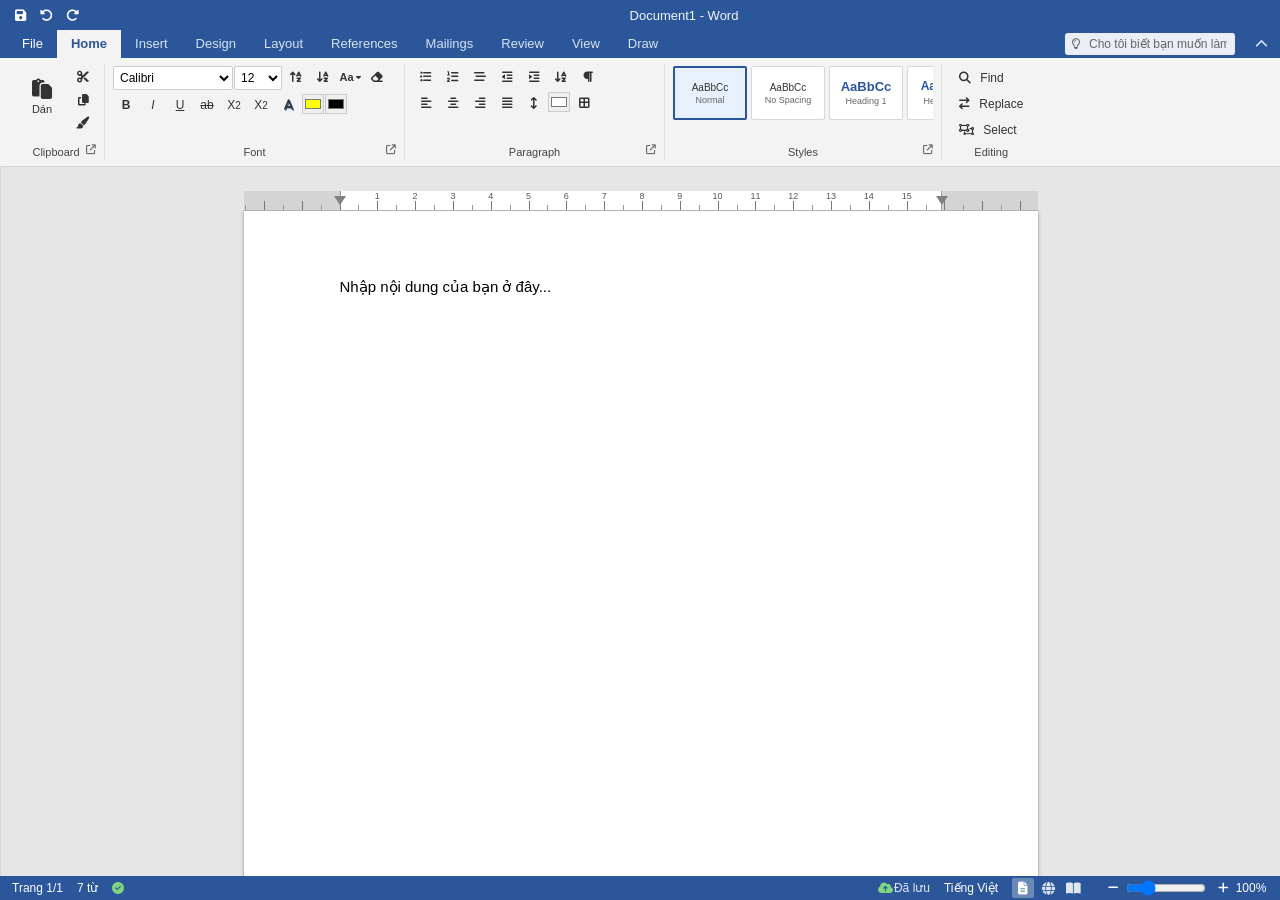
==== app/src/main/assets/word/index.html @ a60f1e80 "Gõ văn bản (bảng): bấm lề phải chọn hàng, bấm mép trên chọn cột; Backspace xóa hẳn hàng/cột, Delete " ====
<!DOCTYPE html>
<html lang="vi">
<head>
<meta charset="UTF-8">
<meta name="viewport" content="width=1100, initial-scale=1, minimum-scale=0.3, maximum-scale=5, user-scalable=yes">
<script>
/* ---- Shim cho Android WebView ---- */
/* Nạp thư viện nặng khi cần (mammoth chỉ để mở .docx, JSZip chỉ để lưu .docx) -> khởi động nhanh hơn */
window.__loadLib = (function(){
  var cache = {};
  return function(src){
    if (cache[src]) return cache[src];
    return cache[src] = new Promise(function(res, rej){
      var el = document.createElement('script');
      el.src = src; el.onload = function(){ res(); };
      el.onerror = function(){ delete cache[src]; rej(new Error('Không tải được ' + src)); };
      document.head.appendChild(el);
    });
  };
})();
(function(){
  window.storage = {
    get: async function(k){ var v = localStorage.getItem(k); if (v === null) throw new Error('not found'); return {key:k, value:v}; },
    set: async function(k,v){ localStorage.setItem(k,v); return {key:k, value:v}; },
    delete: async function(k){ localStorage.removeItem(k); return {key:k, deleted:true}; }
  };
  var _revoke = URL.revokeObjectURL.bind(URL);
  URL.revokeObjectURL = function(u){ setTimeout(function(){ _revoke(u); }, 15000); };
  var _click = HTMLAnchorElement.prototype.click;
  HTMLAnchorElement.prototype.click = function(){
    if (this.download && this.href && this.href.indexOf('blob:') === 0 && window.AndroidBridge) {
      var name = this.download;
      fetch(this.href).then(function(r){ return r.blob(); }).then(function(b){
        var fr = new FileReader();
        fr.onloadend = function(){
          var data = String(fr.result); var i = data.indexOf(',');
          AndroidBridge.saveFile(name, b.type || 'application/octet-stream', data.substring(i+1));
        };
        fr.readAsDataURL(b);
      });
      return;
    }
    return _click.call(this);
  };
  window.print = function(){ if (window.AndroidBridge) AndroidBridge.print(); };
  var _open = window.open;
  window.open = function(u){ if (window.AndroidBridge && u) { AndroidBridge.openExternal(String(u)); return null; } return _open.apply(window, arguments); };
})();
</script>

<title>Gõ văn bản</title>
<link rel="stylesheet" href="lib/fa/css/all.min.css">
<style>
  * { box-sizing: border-box; }
  html, body {
    margin: 0; padding: 0; height: 100%;
    font-family: "Segoe UI", Tahoma, Arial, sans-serif;
    background: #e6e6e6;
    overflow: hidden;
  }
  .app { display: flex; flex-direction: column; height: 100vh; }

  /* ---------- TITLE BAR ---------- */
  .titlebar {
    background: #2b579a;
    color: #fff;
    display: flex;
    align-items: center;
    height: 30px;
    padding: 0 8px;
    font-size: 13px;
    flex-shrink: 0;
  }
  .titlebar .qat { display: flex; align-items: center; gap: 2px; margin-right: 12px; }
  .titlebar .qat button {
    background: transparent; border: none; color: #fff; width: 24px; height: 24px;
    border-radius: 2px; cursor: pointer; font-size: 13px;
  }
  .titlebar .qat button:hover { background: rgba(255,255,255,0.15); }
  .titlebar .qat button:disabled { opacity: 0.4; cursor: default; }
  .titlebar .qat button:disabled:hover { background: transparent; }
  .titlebar .doc-title { flex: 1; text-align: center; font-size: 13px; opacity: 0.95; }
  .titlebar .win-controls { display: flex; }
  .titlebar .win-controls span { display:inline-block; width: 30px; text-align:center; cursor:pointer; }

  /* ---------- RIBBON ---------- */
  .ribbon { background: #f3f3f3; border-bottom: 1px solid #d4d4d4; flex-shrink: 0; position: relative; }
  .tabs {
    display: flex; background: #2b579a; padding-left: 8px; font-size: 13px;
  }
  .tabs .tab {
    color: #d7e2f2; padding: 6px 14px; cursor: pointer; user-select: none;
  }
  .tabs .tab.file-tab { color: #fff; }
  .tabs .tab.active { background: #f3f3f3; color: #2b579a; font-weight: 600; }
  .tabs .tab:not(.active):not(.file-tab):hover { background: #3a68ab; color: #fff; }
  .tabs .tab.context-tab { padding: 4px 14px; line-height: 1.3; text-align: center; }
  .tabs .tab.context-tab .context-label { font-size: 9px; font-weight: 700; letter-spacing: 0.5px; }
  .tabs .tab.table-context { background: rgba(26,122,110,0.35); }
  .tabs .tab.table-context.active { background: #f3f3f3; }
  .tabs .tab.picture-context { background: rgba(163,33,62,0.35); }
  .tabs .tab.picture-context.active { background: #f3f3f3; }

  .ribbon-content { display: none; padding: 6px 8px; align-items: stretch; gap: 0; }
  .ribbon-content.active { display: flex; }

  .group {
    display: flex; flex-direction: column; align-items: center; justify-content: space-between;
    padding: 2px 8px; border-right: 1px solid #e1e1e1; min-width: 60px;
  }
  .group:last-child { border-right: none; }
  .group .rows { display: flex; gap: 2px; align-items: flex-start; flex: 1; }
  .group .label { font-size: 11px; color: #444; margin-top: 4px; text-align: center; }

  .col { display: flex; flex-direction: column; gap: 1px; }
  .row-icons { display: flex; gap: 1px; }

  .rbtn {
    background: transparent; border: 1px solid transparent; border-radius: 3px;
    cursor: pointer; color: #333; display: flex; align-items: center; justify-content: center;
    padding: 4px 5px; font-size: 14px;
  }
  .rbtn:hover { background: #e1e1e1; border-color: #c8c8c8; }
  .rbtn:active { background: #c9c9c9; border-color: #a6a6a6; }
  .rbtn.active { background: #c9c9c9; border-color: #a6a6a6; }
  .rbtn.big { flex-direction: column; width: 52px; height: 62px; font-size: 20px; gap: 4px; }
  .rbtn.big span.txt { font-size: 11px; }
  .rbtn.small { width: 26px; height: 22px; font-size: 12px; }
  .rbtn.wide { width: auto; padding: 4px 8px; font-size: 12px; gap: 6px; display:flex; align-items:center; }

  select.rsel {
    border: 1px solid #ccc; border-radius: 2px; font-size: 12px; padding: 3px 2px;
    background: #fff; cursor: pointer;
  }
  #fontNameSel { width: 120px; }
  #fontSizeSel { width: 48px; }

  input[type=color].colorpick {
    width: 22px; height: 20px; padding: 0; border: 1px solid #ccc; cursor: pointer;
  }

  .divider { width: 1px; background: #e1e1e1; margin: 0 4px; }

  .placeholder-msg {
    padding: 20px; color: #888; font-size: 13px; font-style: italic;
  }

  /* Dropdown menu (Layout tab) */
  .dd-menu {
    position: absolute; top: 66px; left: 0; z-index: 50;
    background: #fff; border: 1px solid #b9b9b9; box-shadow: 0 2px 8px rgba(0,0,0,0.25);
    border-radius: 3px; min-width: 190px; font-size: 12px;
  }
  .dd-menu .dd-item { padding: 7px 12px; cursor: pointer; color: #333; }
  .dd-menu .dd-item:hover { background: #e8f0fb; }

  .numinput {
    width: 48px; font-size: 12px; padding: 2px 4px; border: 1px solid #ccc; border-radius: 2px;
  }

  /* Modal dialogs (Find&Replace, Word Count) */
  .modal-overlay {
    position: fixed; inset: 0; background: rgba(0,0,0,0.25); z-index: 200;
    display: flex; align-items: flex-start; justify-content: center; padding-top: 80px;
  }
  .modal-overlay[hidden] { display: none; }
  .modal-box {
    background: #fff; border-radius: 4px; box-shadow: 0 8px 24px rgba(0,0,0,0.35);
    width: 380px; font-size: 13px;
  }
  .modal-header {
    background: #2b579a; color: #fff; padding: 8px 14px; border-radius: 4px 4px 0 0;
    display: flex; justify-content: space-between; align-items: center; font-weight: 600;
  }
  .modal-header .close-x { cursor: pointer; }
  .modal-body { padding: 14px; }
  .modal-body label { display: block; margin-bottom: 4px; color: #444; }
  .modal-body input[type=text] {
    width: 100%; padding: 6px 8px; border: 1px solid #ccc; border-radius: 2px; margin-bottom: 10px; font-size: 13px;
  }
  .modal-body .chk-row { display: flex; align-items: center; gap: 6px; margin-bottom: 10px; font-size: 12px; color: #444; }
  .modal-actions { display: flex; gap: 8px; flex-wrap: wrap; }
  .modal-actions button {
    padding: 6px 12px; border: 1px solid #2b579a; background: #2b579a; color: #fff;
    border-radius: 3px; cursor: pointer; font-size: 12px;
  }
  .modal-actions button.secondary { background: #fff; color: #2b579a; }
  .modal-actions button:hover { opacity: 0.9; }
  .wc-table { width: 100%; border-collapse: collapse; }
  .wc-table td { padding: 5px 4px; border-bottom: 1px solid #eee; }
  .wc-table td:last-child { text-align: right; font-weight: 600; }

  mark.search-hit { background: #ffe066; }
  mark.search-hit.active-hit { background: #ff9f1a; }

  .comment-mark { background: #fff3b0; border-bottom: 2px solid #e6b800; cursor: help; }

  ins.track-ins { color: #0a7a0a; text-decoration: underline; background: #eaffea; }
  del.track-del { color: #c00; text-decoration: line-through; background: #ffecec; }

  /* ---------- REVIEW: chế độ hiển thị Track Changes ---------- */
  .page.markup-none ins.track-ins { color: inherit; text-decoration: none; background: none; }
  .page.markup-none del.track-del { display: none; }
  .page.markup-simple ins.track-ins, .page.markup-simple del.track-del { background: none; text-decoration: none; color: inherit; border-left: 2px solid #2b579a; padding-left: 3px; }
  .page.markup-original ins.track-ins { display: none; }
  .page.markup-original del.track-del { color: inherit; text-decoration: none; background: none; }

  /* ---------- BACKSTAGE (File menu) ---------- */
  .backstage {
    position: fixed; inset: 0; background: #fff; z-index: 300;
    display: flex; font-size: 13px;
  }
  .backstage[hidden] { display: none; }
  .backstage-sidebar {
    width: 220px; background: #2b579a; color: #fff; flex-shrink: 0; padding-top: 10px;
  }
  .backstage-sidebar .bs-back {
    padding: 10px 18px; cursor: pointer; font-size: 15px; display:flex; align-items:center; gap:10px;
  }
  .backstage-sidebar .bs-back:hover { background: #1e416f; }
  .backstage-sidebar .bs-item {
    padding: 10px 24px; cursor: pointer; border-left: 4px solid transparent;
  }
  .backstage-sidebar .bs-item:hover { background: #3a68ab; }
  .backstage-sidebar .bs-item.active { background: #fff; color: #2b579a; border-left-color: #2b579a; font-weight: 600; }
  .backstage-content { flex: 1; padding: 40px 50px; overflow: auto; }
  .backstage-content h2 { font-weight: 400; color: #333; margin-top: 0; }
  .bs-btn {
    display: inline-flex; align-items: center; gap: 10px; padding: 12px 20px; margin: 6px 10px 6px 0;
    border: 1px solid #d0d0d0; border-radius: 4px; background: #f7f7f7; cursor: pointer; font-size: 13px; color: #333;
  }
  .bs-btn:hover { background: #e8f0fb; border-color: #2b579a; }
  .bs-btn i { font-size: 20px; color: #2b579a; }
  .bs-section { margin-bottom: 26px; }
  .bs-section h3 { font-size: 13px; color: #666; font-weight: 600; margin-bottom: 10px; text-transform: uppercase; }

  @media print {
    .titlebar, .ribbon, .statusbar, .backstage, .modal-overlay, .ruler-bar { display: none !important; }
    .workspace { padding: 0; background: #fff; overflow: visible; height: auto; }
    .page-wrap { box-shadow: none !important; margin: 0; }
    .page-break-marker { border: none !important; }
    .page-break-marker::before, .page-break-marker::after { display: none; }
    .page-overlay { display: none !important; }
    html, body { background: #fff; overflow: visible; height: auto; }
  }

  /* ---------- RULER ---------- */
  .ruler-bar {
    position: sticky; top: 0; z-index: 20;
    background: #d4d4d4; height: 20px; display: flex; justify-content: center;
    border-bottom: 1px solid #b0b0b0;
    flex: none; margin: 0 auto; /* căn giữa đúng như trang (#zoomSizer), không dồn sang trái */
  }
  .ruler-track {
    position: relative; height: 100%; background: #d4d4d4; cursor: default;
  }
  .ruler-margin {
    position: absolute; top: 0; height: 100%; background: #d4d4d4;
  }
  .ruler-textzone {
    position: absolute; top: 0; height: 100%; background: #fff; border-left: 1px solid #999; border-right: 1px solid #999;
  }
  .ruler-tick {
    position: absolute; bottom: 0; width: 1px; background: #999; height: 5px;
  }
  .ruler-tick.major { height: 9px; background: #777; }
  .ruler-num { position: absolute; bottom: 9px; font-size: 9px; color: #555; transform: translateX(-50%); user-select: none; }

  .ruler-handle {
    position: absolute; top: 0; width: 12px; height: 100%; cursor: ew-resize; z-index: 5;
    display: flex; align-items: center; justify-content: center;
  }
  .ruler-handle::before {
    content: ''; width: 0; height: 0; border-left: 6px solid transparent; border-right: 6px solid transparent;
    border-top: 9px solid #808080;
  }
  .ruler-handle:hover::before, .ruler-handle.dragging::before { border-top-color: #2b579a; }
  .ruler-handle.left-handle { transform: translateX(-6px); }
  .ruler-handle.right-handle { transform: translateX(-6px); }

  /* ---------- ZOOM ---------- */
  .zoom-container { transform-origin: top center; }
  #zoomSizer { margin: 0 auto; flex: none; }
  .zoom-controls { display: flex; align-items: center; gap: 4px; }
  .zoom-controls button {
    background: transparent; border: none; color: #fff; cursor: pointer; width: 18px; font-size: 12px;
  }
  .zoom-controls button:hover { opacity: 0.7; }
  .zoom-controls input[type=range] { width: 80px; cursor: pointer; }
  .zoom-pct { min-width: 34px; text-align: center; }

  /* ---------- MÔ PHỎNG PHÂN TRANG VẬT LÝ (nhiều "tờ giấy" tách biệt, đổ bóng, số trang) ---------- */
  .page-overlay {
    position: absolute; inset: 0; pointer-events: none; z-index: 5;
  }
  /* Dải xám mô phỏng khoảng hở giữa các tờ giấy - vẽ đè lên nền trắng liên tục của page-wrap */
  .page-gap-band {
    position: absolute; left: -60px; right: -60px; background: #e6e6e6;
    box-shadow: inset 0 6px 10px -6px rgba(0,0,0,0.5), inset 0 -6px 10px -6px rgba(0,0,0,0.5);
  }
  .page-gap-band::before, .page-gap-band::after {
    content: ''; position: absolute; left: 0; right: 0; height: 3px;
  }
  .page-gap-band::before { top: 0; background: linear-gradient(to bottom, rgba(0,0,0,0.25), transparent); }
  .page-gap-band::after { bottom: 0; background: linear-gradient(to top, rgba(0,0,0,0.25), transparent); }
  .page-num-label {
    position: absolute; left: 50%; transform: translateX(-50%);
    font-size: 10px; color: #666; background: rgba(255,255,255,0.85); padding: 1px 8px; border-radius: 8px;
  }
  .page-hf-clone {
    position: absolute; left: 0; right: 0; font-size: 12px; color: #555; padding: 0 96px; pointer-events: none;
    overflow: hidden; max-height: 40px;
  }

  /* ---------- WATERMARK ---------- */
  .watermark-el {
    position: absolute; top: 50%; left: 50%; transform: translate(-50%,-50%) rotate(-35deg);
    font-size: 72px; font-weight: 700; color: rgba(180,180,180,0.35);
    pointer-events: none; z-index: 1; white-space: nowrap; user-select: none;
  }

  /* ---------- GRIDLINES ---------- */
  .page.show-gridlines {
    background-image:
      linear-gradient(to right, rgba(0,0,0,0.08) 1px, transparent 1px),
      linear-gradient(to bottom, rgba(0,0,0,0.08) 1px, transparent 1px);
    background-size: 24px 24px;
  }

  /* ---------- PAGE BORDER ---------- */
  .page-wrap.with-border { outline: 2px solid #333; outline-offset: -20px; }

  /* ---------- READ MODE ---------- */
  body.read-mode .titlebar, body.read-mode .ribbon, body.read-mode .ruler-bar { display: none; }
  body.read-mode .page-wrap { box-shadow: none; }
  body.read-mode .workspace { background: #fff; padding-top: 40px; }
  .read-mode-exit {
    position: fixed; top: 12px; right: 16px; z-index: 400; background: #2b579a; color: #fff;
    border: none; padding: 8px 14px; border-radius: 4px; cursor: pointer; display: none;
  }
  body.read-mode .read-mode-exit { display: block; }

  /* ---------- WEB LAYOUT ---------- */
  body.web-layout .page-wrap { box-shadow: none; padding: 24px 40px; min-height: 0; }
  body.web-layout .page { min-height: 0; }
  body.web-layout .ruler-bar { display: none; }

  /* ---------- VIEW: Outline ---------- */
  body.outline-view .page > *:not(h1):not(h2) { display: none; }
  body.outline-view .page h1, body.outline-view .page h2 {
    border-bottom: 1px dotted #ddd; padding: 5px 0 5px 20px; position: relative; margin: 0;
  }
  body.outline-view .page h1::before, body.outline-view .page h2::before {
    content: '●'; position: absolute; left: 0; font-size: 8px; top: 10px; color: #2b579a;
  }
  body.outline-view .page h2 { margin-left: 24px; font-size: 14px; }
  body.outline-view .page-header, body.outline-view .page-footer, body.outline-view .ruler-bar { display: none; }

  /* ---------- VIEW: Draft ---------- */
  body.draft-view .page-header, body.draft-view .page-footer, body.draft-view .ruler-bar { display: none; }
  body.draft-view .page-wrap { box-shadow: none; padding: 20px 40px; }
  body.draft-view .page-wrap { background: #fff; }

  /* ---------- VIEW: Navigation Pane ---------- */
  .nav-pane {
    width: 0; overflow: hidden; background: #fafafa; border-right: 1px solid #d8d8d8;
    transition: width 0.15s ease; flex-shrink: 0;
  }
  .nav-pane.shown { width: 220px; overflow-y: auto; }
  .nav-pane-inner { padding: 10px; width: 220px; }
  .nav-pane-inner h4 { margin: 0 0 8px; font-size: 12px; color: #555; text-transform: uppercase; }
  .nav-pane-item { padding: 5px 6px; font-size: 12px; cursor: pointer; border-radius: 3px; color: #333; }
  .nav-pane-item:hover { background: #e8f0fb; }
  .nav-pane-item.h2-item { margin-left: 14px; color: #555; }
  .nav-pane-empty { color: #999; font-size: 12px; font-style: italic; }
  .workspace-row { display: flex; flex: 1; overflow: hidden; }

  /* ---------- REFERENCES ---------- */
  .toc-block { border: 1px solid #ddd; padding: 10px 14px; margin: 10px 0; background: #fafafa; }
  .toc-block .toc-title { font-weight: 700; margin-bottom: 8px; }
  .toc-block a { color: #2b579a; text-decoration: none; cursor: pointer; }
  .toc-block a:hover { text-decoration: underline; }
  .toc-h1 { margin-left: 0; }
  .toc-h2 { margin-left: 20px; font-size: 0.95em; }

  .footnotes-area { border-top: 1px solid #999; margin-top: 24px; padding-top: 8px; font-size: 12px; color: #444; }
  .footnote-ref { color: #2b579a; cursor: pointer; }
  .caption-el { font-size: 12px; color: #555; font-style: italic; text-align: center; margin: 4px 0 12px; }
  .index-entry { background: #e8f5e9; border-bottom: 1px dotted #4caf50; }
  .toa-entry { background: #fff3e0; border-bottom: 1px dotted #ff9800; }

  /* ---------- MAILINGS ---------- */
  .merge-field { background: #e6f0ff; border: 1px solid #a9c9ec; border-radius: 3px; padding: 0 3px; color: #204a86; font-weight: 600; }
  .merge-field-menu-item { padding: 6px 12px; cursor: pointer; font-size: 12px; }
  .merge-field-menu-item:hover { background: #e8f0fb; }

  /* ---------- DIALOG LAUNCHER (mũi tên mở rộng góc nhóm, giống Word thật) ---------- */
  .group { position: relative; }
  .dlg-launcher {
    position: absolute; bottom: 2px; right: 6px; width: 12px; height: 12px;
    cursor: pointer; color: #6b6b6b; font-size: 9px; display: flex; align-items: center; justify-content: center;
    border: 1px solid transparent;
  }
  .dlg-launcher:hover { color: #2b579a; }

  /* ---------- STYLE GALLERY (Quick Styles, giống Word thật) ---------- */
  .style-gallery { display: flex; gap: 4px; overflow-x: auto; max-width: 260px; padding-bottom: 2px; }
  .style-swatch {
    flex-shrink: 0; width: 74px; height: 54px; border: 1px solid #d8d8d8; border-radius: 2px;
    background: #fff; cursor: pointer; display: flex; flex-direction: column; align-items: center; justify-content: center;
    font-size: 10px; color: #333; padding: 2px; overflow: hidden; text-align: center;
  }
  .style-swatch:hover { border-color: #2b579a; background: #f0f6fd; }
  .style-swatch.active { border-color: #2b579a; border-width: 2px; background: #e8f0fb; }
  .style-swatch .swatch-sample { font-family: "Calibri", sans-serif; line-height: 1.1; }
  .style-swatch .swatch-label { font-size: 9px; color: #666; margin-top: 2px; }

  /* ---------- STATUS BAR: nút chuyển chế độ xem nhanh ---------- */
  .statusbar-viewbtns { display: flex; gap: 2px; margin-right: 6px; }
  .statusbar-viewbtns button {
    background: transparent; border: none; color: #fff; cursor: pointer; width: 22px; height: 20px; font-size: 13px;
    border-radius: 2px; opacity: 0.85;
  }
  .statusbar-viewbtns button:hover { background: rgba(255,255,255,0.2); opacity: 1; }
  .statusbar-viewbtns button.active { background: rgba(255,255,255,0.3); opacity: 1; }

  /* ---------- TELL ME (tính năng riêng của Word 2016) ---------- */
  .tell-me-wrap { position: relative; margin-left: auto; display: flex; align-items: center; padding: 3px 8px; }
  .tell-me-input {
    width: 170px; font-size: 12px; padding: 4px 8px 4px 24px; border: none; border-radius: 3px;
    background: rgba(255,255,255,0.9); color: #333;
  }
  .tell-me-input::placeholder { color: #666; }
  .tell-me-icon { position: absolute; left: 15px; color: #666; font-size: 11px; pointer-events: none; }
  .tell-me-results {
    position: absolute; top: 28px; right: 0; width: 220px; background: #fff; border: 1px solid #c6c6c6;
    box-shadow: 0 4px 12px rgba(0,0,0,0.25); border-radius: 3px; z-index: 60; font-size: 12px;
  }
  .tell-me-results[hidden] { display: none; }
  .tell-me-item { padding: 7px 12px; cursor: pointer; color: #333; display: flex; align-items: center; gap: 8px; }
  .tell-me-item:hover { background: #e8f0fb; }
  .tell-me-item i { color: #2b579a; width: 14px; }
  .tell-me-empty { padding: 10px 12px; color: #888; }

  /* ---------- RIBBON COLLAPSE ---------- */
  .ribbon-collapse-btn {
    background: transparent; border: none; color: #d7e2f2;
    cursor: pointer; font-size: 13px; padding: 0 12px; align-self: stretch;
  }
  .ribbon-collapse-btn:hover { background: #3a68ab; color: #fff; }
  .ribbon.collapsed .ribbon-content { display: none !important; }

  /* ---------- STATUS BAR: icon kiểm tra chính tả ---------- */
  .spellcheck-status { display: flex; align-items: center; gap: 4px; cursor: pointer; }
  .spellcheck-status i { color: #7fd67f; }
  .autosave-icon { width: 12px; text-align: center; }
  .autosave-icon.saving { animation: spin 1s linear infinite; }
  @keyframes spin { from { transform: rotate(0deg); } to { transform: rotate(360deg); } }

  .shape-el { display: inline-block; vertical-align: middle; margin: 4px; resize: both; overflow: hidden; }
  .shape-el svg { width: 100%; height: 100%; display: block; }

  /* ---------- DRAW TAB: lớp vẽ tay (ink layer) ---------- */
  .ink-layer {
    position: absolute; inset: 0; z-index: 30; pointer-events: none;
  }
  .ink-layer.drawing-active { pointer-events: auto; cursor: crosshair; }
  .ink-layer.erasing-active { pointer-events: auto; cursor: cell; }
  .ink-layer svg { width: 100%; height: 100%; display: block; }
  .draw-tool.active { background: #cbe0f7; border-color: #a9c9ec; }

  /* ---------- ARRANGE: đối tượng đang được chọn ---------- */
  .obj-selected { outline: 2px solid #2b579a !important; outline-offset: 1px; }

  /* ---------- LAYOUT: Line Numbers ---------- */
  .page.show-line-numbers { counter-reset: line-num; }
  .page.show-line-numbers > p { counter-increment: line-num; position: relative; }
  .page.show-line-numbers > p::before {
    content: counter(line-num); position: absolute; left: -34px; font-size: 10px; color: #999; width: 26px; text-align: right;
  }

  /* ---------- SHOW/HIDE ¶ (ký hiệu đoạn văn) ---------- */
  .page.show-marks p::after,
  .page.show-marks h1::after,
  .page.show-marks h2::after,
  .page.show-marks li::after {
    content: '¶'; color: #2b579a; opacity: 0.55; margin-left: 2px; font-weight: normal;
  }

  /* ---------- FORMAT PAINTER đang hoạt động ---------- */
  #btnFormatPainter.active { background: #cbe0f7; border-color: #a9c9ec; }
  .page.painter-active { cursor: cell; }

  /* ---------- SYMBOL DIALOG (đầy đủ, dạng lưới giống Word thật) ---------- */
  .symbol-modal-box { width: 560px; }
  .symbol-tabs { display: flex; flex-wrap: wrap; gap: 2px; padding: 8px 10px 0; border-bottom: 1px solid #ddd; }
  .symbol-tab {
    padding: 5px 10px; font-size: 12px; cursor: pointer; border: 1px solid transparent; border-bottom: none;
    border-radius: 3px 3px 0 0; color: #555; background: #f2f2f2;
  }
  .symbol-tab.active { background: #fff; border-color: #ddd; color: #2b579a; font-weight: 600; }
  .symbol-grid {
    display: grid; grid-template-columns: repeat(12, 1fr); gap: 2px; padding: 10px; max-height: 260px; overflow-y: auto;
  }
  .symbol-cell {
    width: 32px; height: 32px; display: flex; align-items: center; justify-content: center;
    font-size: 17px; border: 1px solid transparent; border-radius: 2px; cursor: pointer; background: #fff; color: #222;
  }
  .symbol-cell:hover { background: #e8f0fb; border-color: #2b579a; }
  .symbol-recent-row { display: flex; gap: 2px; padding: 8px 10px 0; flex-wrap: wrap; border-top: 1px solid #eee; margin-top: 6px; }
  .symbol-footer { display: flex; justify-content: space-between; align-items: center; padding: 8px 14px; border-top: 1px solid #ddd; font-size: 12px; color: #555; }
  .symbol-preview { font-size: 26px; width: 40px; text-align: center; }
  .grid-picker {
    position: absolute; top: 66px; left: 0; z-index: 50;
    background: #fff; border: 1px solid #b9b9b9; box-shadow: 0 2px 8px rgba(0,0,0,0.25);
    padding: 8px; border-radius: 3px;
  }
  .grid-picker .cells {
    display: grid; grid-template-columns: repeat(8, 16px); grid-template-rows: repeat(8, 16px); gap: 2px;
  }
  .grid-picker .cell { width: 16px; height: 16px; border: 1px solid #cfcfcf; background: #fafafa; }
  .grid-picker .cell.on { background: #2b579a; border-color: #1e3f70; }
  @media (pointer: coarse) { .grid-picker .cells { grid-template-columns: repeat(8, 32px) !important; grid-template-rows: repeat(8, 32px) !important; } .grid-picker .cell { width: 32px !important; height: 32px !important; } .grid-picker .label-size { font-size: 14px; } }
  .grid-picker .label-size { font-size: 11px; color: #444; margin-top: 6px; text-align: center; }

  /* Header / Footer areas inside page */
  .page-header, .page-footer {
    min-height: 30px; outline: 1px dashed #bcd2ef; padding: 4px 0; margin-bottom: 8px;
    font-size: 12px; color: #444; display: none;
  }
  .page-footer { margin-bottom: 0; margin-top: 8px; border-top: none; }
  .page-header.shown, .page-footer.shown { display: block; }

  /* Text box */
  .textbox-el {
    position: relative; display: inline-block; min-width: 160px; min-height: 60px;
    border: 1px solid #888; padding: 8px; margin: 6px; resize: both; overflow: auto;
    background: #fff; vertical-align: top;
  }

  /* Page break visual marker */
  .page-break-marker {
    display: flex; align-items: center; gap: 8px; margin: 16px 0; color: #7a7a7a; font-size: 11px;
    page-break-after: always;
  }
  .page-break-marker::before, .page-break-marker::after {
    content: ""; flex: 1; border-top: 1px dashed #a9a9a9;
  }

  /* ---------- WORKSPACE ---------- */
  .workspace {
    flex: 1; overflow: auto; background: #e6e6e6; -webkit-overflow-scrolling: touch;
    display: flex; flex-direction: column; align-items: flex-start; padding: 24px 0 60px;
  }
  .page-wrap {
    background: #fff;
    box-shadow: 0 1px 4px rgba(0,0,0,0.28), 0 0 0 1px rgba(0,0,0,0.06);
    padding: 50px 96px;
    min-height: 1123px;
    position: relative;
  }
  .page {
    min-height: 900px;
    font-size: 15px; line-height: 1.5; color: #000;
    outline: none;
    font-family: "Calibri", "Segoe UI", sans-serif;
  }
  .page:focus { outline: none; }
  .page ul, .page ol { margin: 0 0 0 24px; padding: 0; }
  .page table { border-collapse: collapse; }
  .page table td { border: 1px solid #999; padding: 4px 6px; min-width: 30px; }


  /* ===== BỔ SUNG CHO ANDROID ===== */
  .ribbon-content { overflow-x: auto; overflow-y: hidden; -webkit-overflow-scrolling: touch; }
  .ribbon-content::-webkit-scrollbar { height: 4px; }
  .ribbon-content::-webkit-scrollbar-thumb { background: #bbb; border-radius: 2px; }
  .group { flex-shrink: 0; }
  .tabs { overflow-x: auto; }
  .tabs::-webkit-scrollbar { display: none; }
  .tabs .tab { white-space: nowrap; flex-shrink: 0; }
  .workspace { touch-action: pan-x pan-y pinch-zoom; }
  .ruler-handle { touch-action: none; }
  .ink-layer.drawing-active, .ink-layer.erasing-active { touch-action: none; }
  .zoom-container { transform-origin: top left; }
  .grid-picker .cells { grid-template-columns: repeat(8, 24px); grid-template-rows: repeat(8, 24px); }
  .grid-picker .cell { width: 24px; height: 24px; }
  .modal-body select, .modal-body input[type=number], .modal-body input[type=range] {
    width: 100%; padding: 5px 6px; border: 1px solid #ccc; border-radius: 2px; margin-bottom: 8px; font-size: 13px; background: #fff;
  }
  .dlg-list-item { padding: 8px 10px; border-bottom: 1px solid #eee; cursor: pointer; font-size: 12px; color: #333; }
  .dlg-list-item:hover { background: #e8f0fb; }
  .color-palette {
    position: fixed; z-index: 500; background: #fff; border: 1px solid #b9b9b9; box-shadow: 0 2px 10px rgba(0,0,0,0.3);
    border-radius: 3px; padding: 8px; width: 238px;
  }
  .color-palette .pal-grid { display: grid; grid-template-columns: repeat(10, 20px); gap: 2px; }
  .color-palette .pal-cell { width: 20px; height: 20px; border: 1px solid #ccc; cursor: pointer; }
  .color-palette .pal-cell:hover { outline: 2px solid #2b579a; }
  .color-palette .pal-btn { margin-top: 6px; padding: 6px 8px; font-size: 12px; cursor: pointer; border: 1px solid #ddd; border-radius: 2px; background: #f7f7f7; }
  .color-palette .pal-btn:hover { background: #e8f0fb; }
  @media print {
    #zoomSizer { width: auto !important; height: auto !important; }
    .zoom-container { transform: none !important; }
    .color-palette, .dd-menu, .grid-picker { display: none !important; }
  }

  /* ---------- STATUS BAR ---------- */
  .statusbar {
    background: #2b579a; color: #fff; font-size: 12px;
    display: flex; align-items: center; justify-content: space-between;
    padding: 3px 12px; flex-shrink: 0; height: 24px;
  }
  .statusbar .left, .statusbar .right { display: flex; align-items: center; gap: 14px; }
  .statusbar #saveIndicator { opacity: 0.85; }
  .statusbar #saveIndicator.saving { color: #ffe6a7; }
</style>
</head>
<body>
<button class="read-mode-exit" id="readModeExit">Thoát Read Mode</button>
<div class="app">

  <!-- TITLE BAR -->
  <div class="titlebar">
    <div class="qat">
      <button id="btnSave" title="Lưu"><i class="fa-solid fa-floppy-disk"></i></button>
      <button id="btnUndo" title="Hoàn tác (Ctrl+Z)"><i class="fa-solid fa-rotate-left"></i></button>
      <button id="btnRedo" title="Làm lại (Ctrl+Y)"><i class="fa-solid fa-rotate-right"></i></button>
    </div>
    <div class="doc-title">Document1 - Word</div>
    <div class="win-controls"></div>
  </div>

  <!-- RIBBON -->
  <div class="ribbon">
    <div class="tabs" id="tabsBar">
      <div class="tab file-tab" data-tab="filetab">File</div>
      <div class="tab active" data-tab="home">Home</div>
      <div class="tab" data-tab="insert">Insert</div>
      <div class="tab" data-tab="design">Design</div>
      <div class="tab" data-tab="layout">Layout</div>
      <div class="tab" data-tab="references">References</div>
      <div class="tab" data-tab="mailings">Mailings</div>
      <div class="tab" data-tab="review">Review</div>
      <div class="tab" data-tab="view">View</div>
      <div class="tab" data-tab="draw">Draw</div>
      <div class="tab context-tab table-context" data-tab="tabledesign" hidden><span class="context-label" style="color:#1a7a6e;">TABLE TOOLS</span><br>Design</div>
      <div class="tab context-tab table-context" data-tab="tablelayout" hidden><span class="context-label" style="color:#1a7a6e;">TABLE TOOLS</span><br>Layout</div>
      <div class="tab context-tab picture-context" data-tab="pictureformat" hidden><span class="context-label" style="color:#a3213e;">PICTURE TOOLS</span><br>Format</div>
      <div class="tell-me-wrap">
        <i class="fa-regular fa-lightbulb tell-me-icon"></i>
        <input type="text" id="tellMeInput" class="tell-me-input" placeholder="Cho tôi biết bạn muốn làm gì">
        <div class="tell-me-results" id="tellMeResults" hidden></div>
      </div>
      <button class="ribbon-collapse-btn" id="ribbonCollapseBtn" title="Thu gọn Ribbon (Ctrl+F1)"><i class="fa-solid fa-chevron-up"></i></button>
    </div>

    <!-- HOME TAB -->
    <div class="ribbon-content active" id="ribbon-home">

      <div class="group">
        <div class="rows">
          <div class="col">
            <button class="rbtn big" data-clip="paste" title="Dán (Ctrl+V)"><i class="fa-solid fa-paste"></i><span class="txt">Dán</span></button>
          </div>
          <div class="col">
            <button class="rbtn small" data-clip="cut" title="Cắt (Ctrl+X)"><i class="fa-solid fa-scissors"></i></button>
            <button class="rbtn small" data-clip="copy" title="Sao chép (Ctrl+C)"><i class="fa-solid fa-copy"></i></button>
            <button class="rbtn small" id="btnFormatPainter" title="Sao chép định dạng (Format Painter)"><i class="fa-solid fa-paintbrush"></i></button>
          </div>
        </div>
        <div class="label">Clipboard</div>
        <div class="dlg-launcher" title="Tùy chọn Clipboard"><i class="fa-solid fa-arrow-up-right-from-square"></i></div>
      </div>

      <div class="group" style="min-width:300px;">
        <div class="rows" style="flex-direction:column; gap:4px; width:100%;">
          <div class="row-icons">
            <select class="rsel" id="fontNameSel" title="Phông chữ">
              <option>Calibri</option>
              <option>Arial</option>
              <option>Times New Roman</option>
              <option>Verdana</option>
              <option>Georgia</option>
              <option>Courier New</option>
              <option>Tahoma</option>
              <option>Segoe UI</option>
            </select>
            <select class="rsel" id="fontSizeSel" title="Cỡ chữ">
              <option>8</option><option>9</option><option>10</option><option>11</option>
              <option selected>12</option><option>14</option><option>16</option><option>18</option>
              <option>20</option><option>24</option><option>28</option><option>32</option>
              <option>36</option><option>48</option><option>72</option>
            </select>
            <button class="rbtn small" data-action="growFont" title="Tăng cỡ chữ (Ctrl+])"><i class="fa-solid fa-arrow-up-a-z"></i></button>
            <button class="rbtn small" data-action="shrinkFont" title="Giảm cỡ chữ (Ctrl+[)"><i class="fa-solid fa-arrow-down-a-z"></i></button>
            <button class="rbtn small" id="btnChangeCase" title="Đổi kiểu chữ hoa/thường"><b style="font-size:11px;">Aa</b><i class="fa-solid fa-caret-down" style="font-size:8px; margin-left:2px;"></i></button>
            <div id="changeCaseMenu" class="dd-menu" hidden style="min-width:170px;">
              <div class="dd-item" data-case="sentence">Sentence case.</div>
              <div class="dd-item" data-case="lower">lowercase</div>
              <div class="dd-item" data-case="upper">UPPERCASE</div>
              <div class="dd-item" data-case="title">Capitalize Each Word</div>
              <div class="dd-item" data-case="toggle">tOGGLE cASE</div>
            </div>
            <button class="rbtn small" data-cmd="removeFormat" title="Xóa định dạng"><i class="fa-solid fa-eraser"></i></button>
          </div>
          <div class="row-icons">
            <button class="rbtn small" data-cmd="bold" title="Đậm (Ctrl+B)"><b>B</b></button>
            <button class="rbtn small" data-cmd="italic" title="Nghiêng (Ctrl+I)"><i>I</i></button>
            <button class="rbtn small" data-cmd="underline" title="Gạch chân (Ctrl+U)"><u>U</u></button>
            <button class="rbtn small" data-cmd="strikeThrough" title="Gạch ngang"><s>ab</s></button>
            <button class="rbtn small" data-cmd="subscript" title="Chỉ số dưới (Ctrl+=)">X<sub>2</sub></button>
            <button class="rbtn small" data-cmd="superscript" title="Chỉ số trên (Ctrl+Shift+=)">X<sup>2</sup></button>
            <button class="rbtn small" id="btnTextEffects" title="Hiệu ứng chữ"><i class="fa-solid fa-a" style="text-shadow:1px 1px 0 #2b579a;"></i></button>
            <input type="color" class="colorpick" id="hiliteColorPick" title="Màu tô sáng (Highlight)" value="#ffff00">
            <input type="color" class="colorpick" id="foreColorPick" title="Màu chữ (Font Color)" value="#000000">
          </div>
        </div>
        <div class="label">Font</div>
        <div class="dlg-launcher" title="Tùy chọn Font"><i class="fa-solid fa-arrow-up-right-from-square"></i></div>
      </div>

      <div class="group" style="min-width:260px;">
        <div class="rows" style="flex-direction:column; gap:4px; width:100%;">
          <div class="row-icons">
            <button class="rbtn small" data-cmd="insertUnorderedList" title="Danh sách ký hiệu (Bullets)"><i class="fa-solid fa-list-ul"></i></button>
            <button class="rbtn small" data-cmd="insertOrderedList" title="Danh sách số (Numbering)"><i class="fa-solid fa-list-ol"></i></button>
            <button class="rbtn small" data-action="multilevel" title="Danh sách nhiều cấp"><i class="fa-solid fa-bars-staggered"></i></button>
            <button class="rbtn small" data-cmd="outdent" title="Giảm thụt lề"><i class="fa-solid fa-outdent"></i></button>
            <button class="rbtn small" data-cmd="indent" title="Tăng thụt lề"><i class="fa-solid fa-indent"></i></button>
            <button class="rbtn small" id="btnSort" title="Sắp xếp A-Z"><i class="fa-solid fa-arrow-down-a-z"></i></button>
            <button class="rbtn small" id="btnShowMarks" title="Hiện/Ẩn ký hiệu đoạn (¶)"><i class="fa-solid fa-paragraph"></i></button>
          </div>
          <div class="row-icons">
            <button class="rbtn small" data-cmd="justifyLeft" title="Căn trái (Ctrl+L)"><i class="fa-solid fa-align-left"></i></button>
            <button class="rbtn small" data-cmd="justifyCenter" title="Căn giữa (Ctrl+E)"><i class="fa-solid fa-align-center"></i></button>
            <button class="rbtn small" data-cmd="justifyRight" title="Căn phải (Ctrl+R)"><i class="fa-solid fa-align-right"></i></button>
            <button class="rbtn small" data-cmd="justifyFull" title="Căn đều (Ctrl+J)"><i class="fa-solid fa-align-justify"></i></button>
            <button class="rbtn small" data-action="lineSpacing" title="Giãn dòng và đoạn văn"><i class="fa-solid fa-arrows-up-down"></i></button>
            <input type="color" class="colorpick" id="shadeColorPick" title="Màu nền đoạn (Shading)" value="#ffffff">
            <button class="rbtn small" id="btnBorders" title="Đường viền"><i class="fa-solid fa-border-all"></i></button>
            <div id="bordersMenu" class="dd-menu" hidden style="min-width:150px;">
              <div class="dd-item" data-border="all">Tất cả đường viền</div>
              <div class="dd-item" data-border="box">Viền khung ngoài</div>
              <div class="dd-item" data-border="bottom">Viền dưới</div>
              <div class="dd-item" data-border="top">Viền trên</div>
              <div class="dd-item" data-border="none">Không viền</div>
            </div>
          </div>
        </div>
        <div class="label">Paragraph</div>
        <div class="dlg-launcher" title="Tùy chọn Paragraph"><i class="fa-solid fa-arrow-up-right-from-square"></i></div>
      </div>

      <div class="group" style="min-width:270px;">
        <div class="rows">
          <div class="style-gallery" id="styleGallery">
            <div class="style-swatch active" data-style="P" title="Normal">
              <div class="swatch-sample">AaBbCc</div><div class="swatch-label">Normal</div>
            </div>
            <div class="style-swatch" data-style="P" data-nospacing="1" title="No Spacing">
              <div class="swatch-sample">AaBbCc</div><div class="swatch-label">No Spacing</div>
            </div>
            <div class="style-swatch" data-style="H1" title="Heading 1">
              <div class="swatch-sample" style="font-weight:700; color:#2b579a; font-size:13px;">AaBbCc</div><div class="swatch-label">Heading 1</div>
            </div>
            <div class="style-swatch" data-style="H2" title="Heading 2">
              <div class="swatch-sample" style="font-weight:700; color:#2b579a; font-size:12px;">AaBbCc</div><div class="swatch-label">Heading 2</div>
            </div>
            <div class="style-swatch" data-style="TITLE" title="Title">
              <div class="swatch-sample" style="font-weight:700; font-size:14px;">AaBbCc</div><div class="swatch-label">Title</div>
            </div>
            <div class="style-swatch" data-style="QUOTE" title="Quote">
              <div class="swatch-sample" style="font-style:italic; color:#666;">AaBbCc</div><div class="swatch-label">Quote</div>
            </div>
          </div>
        </div>
        <div class="label">Styles</div>
        <div class="dlg-launcher" title="Xem tất cả Styles"><i class="fa-solid fa-arrow-up-right-from-square"></i></div>
      </div>

      <div class="group" style="min-width:90px;">
        <div class="rows" style="flex-direction:column; gap:2px;">
          <button class="rbtn wide" data-action="find" title="Tìm kiếm (Ctrl+F)"><i class="fa-solid fa-magnifying-glass"></i>&nbsp;Find</button>
          <button class="rbtn wide" id="btnReplaceHome" title="Thay thế (Ctrl+H)"><i class="fa-solid fa-arrow-right-arrow-left"></i>&nbsp;Replace</button>
          <button class="rbtn wide" id="btnSelectHome" title="Chọn"><i class="fa-regular fa-object-ungroup"></i>&nbsp;Select</button>
          <div id="selectMenu" class="dd-menu" hidden style="min-width:150px;">
            <div class="dd-item" data-select="all">Chọn tất cả (Ctrl+A)</div>
            <div class="dd-item" data-select="para">Chọn đoạn hiện tại</div>
          </div>
        </div>
        <div class="label">Editing</div>
      </div>

    </div>

    <!-- OTHER TABS: placeholders (sẽ hoàn thiện ở các giai đoạn sau) -->
    <div class="ribbon-content" id="ribbon-insert">

      <div class="group" style="min-width:90px;">
        <div class="rows" style="flex-direction:column; gap:2px;">
          <button class="rbtn wide" id="btnCoverPage" title="Chèn trang bìa"><i class="fa-solid fa-file-shield"></i>&nbsp;Cover Page</button>
          <button class="rbtn wide" id="btnBlankPage" title="Chèn trang trống"><i class="fa-regular fa-file"></i>&nbsp;Blank Page</button>
          <button class="rbtn wide" data-action="pageBreak" title="Ngắt trang"><i class="fa-solid fa-file-arrow-down"></i>&nbsp;Page Break</button>
        </div>
        <div class="label">Pages</div>
      </div>

      <div class="group">
        <div class="rows" style="position:relative;">
          <button class="rbtn big" id="btnTable" title="Chèn bảng"><i class="fa-solid fa-table"></i><span class="txt">Bảng</span></button>
          <div id="tableGridPicker" class="grid-picker" hidden></div>
        </div>
        <div class="label">Tables</div>
      </div>

      <div class="group" style="position:relative;">
        <div class="rows">
          <button class="rbtn big" id="btnPicture" title="Chèn ảnh"><i class="fa-solid fa-image"></i><span class="txt">Pictures</span></button>
          <input type="file" id="pictureInput" accept="image/*" hidden>
          <button class="rbtn big" id="btnShapes" title="Chèn hình vẽ"><i class="fa-solid fa-shapes"></i><span class="txt">Shapes</span></button>
          <div id="shapesMenu" class="dd-menu" hidden style="min-width:150px;">
            <div class="dd-item" data-shape="rect">▭ Hình chữ nhật</div>
            <div class="dd-item" data-shape="circle">◯ Hình tròn</div>
            <div class="dd-item" data-shape="line">— Đường thẳng</div>
            <div class="dd-item" data-shape="arrow">→ Mũi tên</div>
            <div class="dd-item" data-shape="triangle">△ Tam giác</div>
          </div>
          <button class="rbtn big" id="btnChart" title="Chèn biểu đồ"><i class="fa-solid fa-chart-column"></i><span class="txt">Chart</span></button>
        </div>
        <div class="label">Illustrations</div>
      </div>

      <div class="group" style="min-width:90px;">
        <div class="rows" style="flex-direction:column; gap:2px;">
          <button class="rbtn wide" data-action="hyperlink" title="Chèn liên kết (Ctrl+K)"><i class="fa-solid fa-link"></i>&nbsp;Link</button>
          <button class="rbtn wide" id="btnBookmark" title="Chèn Bookmark"><i class="fa-solid fa-bookmark"></i>&nbsp;Bookmark</button>
        </div>
        <div class="label">Links</div>
      </div>

      <div class="group">
        <div class="rows">
          <button class="rbtn big" id="btnInsertComment" title="Chèn ghi chú"><i class="fa-regular fa-comment"></i><span class="txt">Comment</span></button>
        </div>
        <div class="label">Comments</div>
      </div>

      <div class="group" style="min-width:130px;">
        <div class="rows" style="flex-direction:column; gap:2px;">
          <button class="rbtn wide" data-action="toggleHeader" title="Chèn/ẩn Header"><i class="fa-solid fa-heading"></i>&nbsp;Header</button>
          <button class="rbtn wide" data-action="toggleFooter" title="Chèn/ẩn Footer"><i class="fa-solid fa-shoe-prints"></i>&nbsp;Footer</button>
          <button class="rbtn wide" data-action="pageNumber" title="Số trang"><i class="fa-solid fa-list-ol"></i>&nbsp;Page Number</button>
        </div>
        <div class="label">Header &amp; Footer</div>
      </div>

      <div class="group" style="min-width:130px;">
        <div class="rows" style="flex-direction:column; gap:2px;">
          <button class="rbtn wide" data-action="textBox" title="Chèn hộp văn bản"><i class="fa-regular fa-square"></i>&nbsp;Text Box</button>
          <button class="rbtn wide" id="btnDropCap" title="Chữ cái lớn đầu đoạn (Drop Cap)"><i class="fa-solid fa-a" style="font-size:16px;"></i>&nbsp;Drop Cap</button>
          <button class="rbtn wide" data-action="wordArt" title="Chèn WordArt"><i class="fa-solid fa-a"></i>&nbsp;WordArt</button>
          <button class="rbtn wide" data-action="dateTime" title="Chèn ngày giờ"><i class="fa-regular fa-clock"></i>&nbsp;Date &amp; Time</button>
        </div>
        <div class="label">Text</div>
      </div>

      <div class="group" style="position:relative;">
        <div class="rows">
          <button class="rbtn big" id="btnEquation" title="Chèn công thức toán học"><i class="fa-solid fa-square-root-variable"></i><span class="txt">Equation</span></button>
          <div id="equationMenu" class="dd-menu" hidden style="min-width:200px;">
            <div class="dd-item" data-eq="x²+y²=z²">Pytago: x² + y² = z²</div>
            <div class="dd-item" data-eq="(a+b)²=a²+2ab+b²">Hằng đẳng thức: (a+b)²</div>
            <div class="dd-item" data-eq="x=(-b±√(b²-4ac))/2a">Phương trình bậc 2</div>
            <div class="dd-item" data-eq="∑(i=1→n) i = n(n+1)/2">Tổng Gauss</div>
            <div class="dd-item" data-eq="E=mc²">E = mc²</div>
            <div class="dd-item" data-eq="∫f(x)dx">Tích phân ∫f(x)dx</div>
          </div>
          <button class="rbtn big" data-action="symbol" title="Chèn ký hiệu"><b style="font-size:18px; font-weight:700;">Ω</b><span class="txt">Symbol</span></button>
        </div>
        <div class="label">Symbols</div>
      </div>

    </div>
    <div class="ribbon-content" id="ribbon-design">

      <div class="group" style="min-width:340px;">
        <div class="rows">
          <div class="style-gallery" id="styleSetGallery" style="max-width:320px;">
            <div class="style-swatch active" data-styleset="default" title="Word (mặc định)">
              <div class="swatch-sample" style="font-family:Calibri;"><b style="color:#2b579a;">Heading</b><br><span style="font-size:9px;">Body text</span></div>
              <div class="swatch-label">Word</div>
            </div>
            <div class="style-swatch" data-styleset="basic-simple" title="Basic (Simple)">
              <div class="swatch-sample" style="font-family:Arial;"><b style="color:#333;">Heading</b><br><span style="font-size:9px;">Body text</span></div>
              <div class="swatch-label">Basic</div>
            </div>
            <div class="style-swatch" data-styleset="elegant" title="Basic (Elegant)">
              <div class="swatch-sample" style="font-family:Georgia;"><b style="color:#555; font-style:italic;">Heading</b><br><span style="font-size:9px;">Body text</span></div>
              <div class="swatch-label">Elegant</div>
            </div>
            <div class="style-swatch" data-styleset="lines" title="Lines (Simple)">
              <div class="swatch-sample" style="font-family:Calibri; border-bottom:2px solid #2b579a; display:inline-block;"><b>Heading</b><br><span style="font-size:9px;">Body text</span></div>
              <div class="swatch-label">Lines</div>
            </div>
            <div class="style-swatch" data-styleset="minimalist" title="Minimalist">
              <div class="swatch-sample" style="font-family:'Segoe UI';"><span style="color:#888; letter-spacing:1px;">HEADING</span><br><span style="font-size:9px;">Body text</span></div>
              <div class="swatch-label">Minimalist</div>
            </div>
            <div class="style-swatch" data-styleset="shaded" title="Shaded">
              <div class="swatch-sample" style="font-family:Calibri; background:#eef2f8; padding:2px;"><b style="color:#2b579a;">Heading</b><br><span style="font-size:9px;">Body text</span></div>
              <div class="swatch-label">Shaded</div>
            </div>
            <div class="style-swatch" data-styleset="centered" title="Centered">
              <div class="swatch-sample" style="font-family:Georgia; text-align:center;"><b>Heading</b><br><span style="font-size:9px;">Body text</span></div>
              <div class="swatch-label">Centered</div>
            </div>
            <div class="style-swatch" data-styleset="bw" title="Black &amp; White (Classic)">
              <div class="swatch-sample" style="font-family:'Times New Roman';"><b style="color:#000;">Heading</b><br><span style="font-size:9px;">Body text</span></div>
              <div class="swatch-label">B&amp;W</div>
            </div>
          </div>
        </div>
        <div class="label">Document Formatting</div>
        <div class="dlg-launcher" title="Xem tất cả Style Set"><i class="fa-solid fa-arrow-up-right-from-square"></i></div>
      </div>

      <div class="group" style="min-width:60px; position:relative;">
        <div class="rows">
          <button class="rbtn big" id="btnDesignColors" title="Bộ màu tài liệu"><i class="fa-solid fa-palette"></i><span class="txt">Colors</span></button>
          <div id="designColorsMenu" class="dd-menu" hidden style="min-width:170px;">
            <div class="dd-item" data-accent="#2b579a">🔵 Office (mặc định)</div>
            <div class="dd-item" data-accent="#c00000">🔴 Đỏ (Red Orange)</div>
            <div class="dd-item" data-accent="#107c10">🟢 Xanh lá (Green)</div>
            <div class="dd-item" data-accent="#5c2d91">🟣 Tím (Violet)</div>
            <div class="dd-item" data-accent="#404040">⚫ Xám (Grayscale)</div>
            <div class="dd-item" data-accent="#d97b00">🟠 Cam (Orange)</div>
          </div>
        </div>
      </div>

      <div class="group" style="min-width:60px; position:relative;">
        <div class="rows">
          <button class="rbtn big" id="btnDesignFonts" title="Cặp phông chữ"><i class="fa-solid fa-font"></i><span class="txt">Fonts</span></button>
          <div id="designFontsMenu" class="dd-menu" hidden style="min-width:200px;">
            <div class="dd-item" data-heading="Calibri" data-body="Calibri">Office — Calibri / Calibri</div>
            <div class="dd-item" data-heading="Georgia" data-body="'Times New Roman'">Georgia / Times New Roman</div>
            <div class="dd-item" data-heading="Arial" data-body="Arial">Arial / Arial</div>
            <div class="dd-item" data-heading="'Segoe UI'" data-body="'Segoe UI'">Segoe UI / Segoe UI</div>
            <div class="dd-item" data-heading="'Courier New'" data-body="'Courier New'">Courier New / Courier New</div>
            <div class="dd-item" data-heading="Verdana" data-body="Tahoma">Verdana / Tahoma</div>
          </div>
        </div>
      </div>

      <div class="group" style="min-width:70px; position:relative;">
        <div class="rows">
          <button class="rbtn big" id="btnDesignSpacing" title="Giãn cách đoạn văn"><i class="fa-solid fa-arrows-up-down"></i><span class="txt">Spacing</span></button>
          <div id="designSpacingMenu" class="dd-menu" hidden style="min-width:150px;">
            <div class="dd-item" data-lh="1" data-mb="0">Compact (sát)</div>
            <div class="dd-item" data-lh="1.08" data-mb="4">Tight (gần)</div>
            <div class="dd-item" data-lh="1.15" data-mb="8">Open (mặc định)</div>
            <div class="dd-item" data-lh="1.5" data-mb="10">Relaxed (thoáng)</div>
            <div class="dd-item" data-lh="2" data-mb="12">Double (đôi)</div>
          </div>
        </div>
      </div>

      <div class="group" style="min-width:60px; position:relative;">
        <div class="rows">
          <button class="rbtn big" id="btnDesignEffects" title="Hiệu ứng đối tượng"><i class="fa-solid fa-wand-magic-sparkles"></i><span class="txt">Effects</span></button>
          <div id="designEffectsMenu" class="dd-menu" hidden style="min-width:150px;">
            <div class="dd-item" data-effect="subtle">Subtle (nhẹ)</div>
            <div class="dd-item" data-effect="moderate">Moderate (vừa)</div>
            <div class="dd-item" data-effect="intense">Intense (đậm)</div>
          </div>
        </div>
      </div>

      <div class="group" style="min-width:100px;">
        <div class="rows">
          <button class="rbtn big" id="btnSetAsDefault" title="Đặt làm mặc định"><i class="fa-solid fa-check-double"></i><span class="txt">Set as Default</span></button>
        </div>
      </div>

      <div class="group" style="min-width:80px;">
        <div class="rows" style="position:relative;">
          <button class="rbtn big" id="btnWatermark" title="Watermark"><i class="fa-solid fa-stamp"></i><span class="txt">Watermark</span></button>
          <div id="watermarkMenu" class="dd-menu" hidden>
            <div class="dd-item" data-wm="DRAFT">DRAFT</div>
            <div class="dd-item" data-wm="CONFIDENTIAL">CONFIDENTIAL</div>
            <div class="dd-item" data-wm="custom">Tùy chỉnh...</div>
            <div class="dd-item" data-wm="none">Xóa watermark</div>
          </div>
        </div>
        <div class="label">Page Background</div>
      </div>

      <div class="group" style="min-width:60px;">
        <div class="rows">
          <div style="display:flex; flex-direction:column; align-items:center; gap:4px;">
            <span style="font-size:11px;">Page Color</span>
            <input type="color" class="colorpick" id="pageColorPick" value="#ffffff">
          </div>
        </div>
      </div>

      <div class="group" style="min-width:70px;">
        <div class="rows">
          <button class="rbtn big" id="btnPageBorder" title="Đường viền trang"><i class="fa-solid fa-border-all"></i><span class="txt">Viền trang</span></button>
        </div>
      </div>

    </div>
    <div class="ribbon-content" id="ribbon-layout">

      <div class="group" style="min-width:80px;">
        <div class="rows" style="position:relative;">
          <button class="rbtn big" id="btnMargins" title="Lề trang"><i class="fa-solid fa-crop-simple"></i><span class="txt">Lề</span></button>
          <div id="marginsMenu" class="dd-menu" hidden>
            <div class="dd-item" data-margin="normal">Normal (2.5cm)</div>
            <div class="dd-item" data-margin="narrow">Narrow (1.25cm)</div>
            <div class="dd-item" data-margin="moderate">Moderate (1.9cm/2.5cm)</div>
            <div class="dd-item" data-margin="wide">Wide (2.5cm/3.8cm)</div>
          </div>
        </div>
        <div class="label">Page Setup</div>
      </div>

      <div class="group" style="min-width:80px;">
        <div class="rows" style="position:relative;">
          <button class="rbtn big" id="btnOrientation" title="Hướng trang"><i class="fa-solid fa-arrows-rotate"></i><span class="txt">Hướng trang</span></button>
          <div id="orientationMenu" class="dd-menu" hidden>
            <div class="dd-item" data-orient="portrait">Portrait (đứng)</div>
            <div class="dd-item" data-orient="landscape">Landscape (ngang)</div>
          </div>
        </div>
      </div>

      <div class="group" style="min-width:70px;">
        <div class="rows" style="position:relative;">
          <button class="rbtn big" id="btnSize" title="Khổ giấy"><i class="fa-solid fa-file"></i><span class="txt">Khổ giấy</span></button>
          <div id="sizeMenu" class="dd-menu" hidden>
            <div class="dd-item" data-size="A4">A4 (21 x 29.7 cm)</div>
            <div class="dd-item" data-size="Letter">Letter (21.6 x 27.9 cm)</div>
            <div class="dd-item" data-size="Legal">Legal (21.6 x 35.6 cm)</div>
          </div>
        </div>
      </div>

      <div class="group" style="min-width:70px;">
        <div class="rows" style="position:relative;">
          <button class="rbtn big" id="btnColumns" title="Cột"><i class="fa-solid fa-table-columns"></i><span class="txt">Cột</span></button>
          <div id="columnsMenu" class="dd-menu" hidden>
            <div class="dd-item" data-cols="1">Một cột</div>
            <div class="dd-item" data-cols="2">Hai cột</div>
            <div class="dd-item" data-cols="3">Ba cột</div>
          </div>
        </div>
      </div>

      <div class="group" style="min-width:70px; position:relative;">
        <div class="rows">
          <button class="rbtn big" id="btnBreaks" title="Ngắt trang/cột/phần"><i class="fa-solid fa-scissors"></i><span class="txt">Breaks</span></button>
          <div id="breaksMenu" class="dd-menu" hidden style="min-width:190px;">
            <div class="dd-item" data-break="page">Page Break (ngắt trang)</div>
            <div class="dd-item" data-break="column">Column Break (ngắt cột)</div>
            <div class="dd-item" data-break="section-next">Section Break (Next Page)</div>
            <div class="dd-item" data-break="section-continuous">Section Break (Continuous)</div>
          </div>
        </div>
      </div>

      <div class="group" style="min-width:70px; position:relative;">
        <div class="rows">
          <button class="rbtn big" id="btnLineNumbers" title="Đánh số dòng"><i class="fa-solid fa-list-ol"></i><span class="txt">Line Numbers</span></button>
          <div id="lineNumbersMenu" class="dd-menu" hidden style="min-width:170px;">
            <div class="dd-item" data-linenum="none">None (tắt)</div>
            <div class="dd-item" data-linenum="continuous">Continuous</div>
            <div class="dd-item" data-linenum="page">Restart Each Page</div>
          </div>
        </div>
      </div>

      <div class="group" style="min-width:70px; position:relative;">
        <div class="rows">
          <button class="rbtn big" id="btnHyphenation" title="Gạch nối tự động"><i class="fa-solid fa-a"></i><span class="txt">Hyphenation</span></button>
          <div id="hyphenationMenu" class="dd-menu" hidden style="min-width:150px;">
            <div class="dd-item" data-hyphen="none">None (tắt)</div>
            <div class="dd-item" data-hyphen="auto">Automatic</div>
          </div>
        </div>
      </div>

      <div class="group" style="min-width:170px;">
        <div class="rows" style="flex-direction:column; gap:4px; width:100%;">
          <div class="row-icons" style="justify-content:space-between; width:100%;">
            <span style="font-size:11px; width:60px;">Trái</span>
            <input type="number" id="indentLeft" class="numinput" min="0" max="10" step="0.5" value="0">
            <span style="font-size:11px;">cm</span>
          </div>
          <div class="row-icons" style="justify-content:space-between; width:100%;">
            <span style="font-size:11px; width:60px;">Phải</span>
            <input type="number" id="indentRight" class="numinput" min="0" max="10" step="0.5" value="0">
            <span style="font-size:11px;">cm</span>
          </div>
        </div>
        <div class="label">Paragraph - Indent</div>
      </div>

      <div class="group" style="min-width:170px;">
        <div class="rows" style="flex-direction:column; gap:4px; width:100%;">
          <div class="row-icons" style="justify-content:space-between; width:100%;">
            <span style="font-size:11px; width:75px;">Trước đoạn</span>
            <input type="number" id="spaceBefore" class="numinput" min="0" max="50" step="2" value="0">
            <span style="font-size:11px;">pt</span>
          </div>
          <div class="row-icons" style="justify-content:space-between; width:100%;">
            <span style="font-size:11px; width:75px;">Sau đoạn</span>
            <input type="number" id="spaceAfter" class="numinput" min="0" max="50" step="2" value="8">
            <span style="font-size:11px;">pt</span>
          </div>
        </div>
        <div class="label">Paragraph - Spacing</div>
      </div>

      <div class="group" style="min-width:60px; position:relative;">
        <div class="rows">
          <button class="rbtn big" id="btnArrangePosition" title="Vị trí đối tượng"><i class="fa-solid fa-object-group"></i><span class="txt">Position</span></button>
          <div id="arrangePositionMenu" class="dd-menu" hidden style="min-width:150px;">
            <div class="dd-item" data-pos="left">Căn trái, chữ bao quanh</div>
            <div class="dd-item" data-pos="right">Căn phải, chữ bao quanh</div>
            <div class="dd-item" data-pos="center">Giữa dòng, ngắt văn bản</div>
          </div>
        </div>
      </div>

      <div class="group" style="min-width:60px; position:relative;">
        <div class="rows">
          <button class="rbtn big" id="btnWrapText" title="Bao chữ quanh đối tượng"><i class="fa-solid fa-arrows-left-right-to-line"></i><span class="txt">Wrap Text</span></button>
          <div id="wrapTextMenu" class="dd-menu" hidden style="min-width:180px;">
            <div class="dd-item" data-wrap="inline">In Line with Text</div>
            <div class="dd-item" data-wrap="square-left">Square (trôi trái)</div>
            <div class="dd-item" data-wrap="square-right">Square (trôi phải)</div>
            <div class="dd-item" data-wrap="behind">Behind Text</div>
            <div class="dd-item" data-wrap="front">In Front of Text</div>
          </div>
        </div>
      </div>

      <div class="group" style="min-width:60px;">
        <div class="rows" style="flex-direction:column; gap:2px;">
          <button class="rbtn wide" id="btnBringForward" title="Đưa lên trên"><i class="fa-solid fa-arrow-up"></i>&nbsp;Bring Forward</button>
          <button class="rbtn wide" id="btnSendBackward" title="Đưa xuống dưới"><i class="fa-solid fa-arrow-down"></i>&nbsp;Send Backward</button>
        </div>
      </div>

      <div class="group" style="min-width:60px; position:relative;">
        <div class="rows">
          <button class="rbtn big" id="btnArrangeAlign" title="Căn chỉnh đối tượng"><i class="fa-solid fa-object-ungroup"></i><span class="txt">Align</span></button>
          <div id="arrangeAlignMenu" class="dd-menu" hidden style="min-width:150px;">
            <div class="dd-item" data-align="left">Căn trái</div>
            <div class="dd-item" data-align="center">Căn giữa</div>
            <div class="dd-item" data-align="right">Căn phải</div>
          </div>
        </div>
      </div>

      <div class="group" style="min-width:60px; position:relative;">
        <div class="rows">
          <button class="rbtn big" id="btnRotate" title="Xoay đối tượng"><i class="fa-solid fa-rotate"></i><span class="txt">Rotate</span></button>
          <div id="rotateMenu" class="dd-menu" hidden style="min-width:150px;">
            <div class="dd-item" data-rotate="90">Xoay phải 90°</div>
            <div class="dd-item" data-rotate="-90">Xoay trái 90°</div>
            <div class="dd-item" data-rotate="180">Xoay 180°</div>
            <div class="dd-item" data-rotate="0">Đặt lại (0°)</div>
          </div>
        </div>
        <div class="label">Arrange</div>
      </div>

    </div>
    <div class="ribbon-content" id="ribbon-references">

      <div class="group" style="min-width:120px; position:relative;">
        <div class="rows" style="flex-direction:column; gap:2px;">
          <button class="rbtn wide" id="btnTOC" title="Chèn Mục lục"><i class="fa-solid fa-list-ul"></i>&nbsp;Table of Contents</button>
          <button class="rbtn wide" id="btnUpdateTOC" title="Cập nhật mục lục"><i class="fa-solid fa-arrows-rotate"></i>&nbsp;Update Table</button>
        </div>
        <div class="label">Table of Contents</div>
      </div>

      <div class="group" style="min-width:130px;">
        <div class="rows" style="flex-direction:column; gap:2px;">
          <button class="rbtn wide" id="btnFootnote" title="Chèn chú thích cuối trang"><i class="fa-solid fa-comment-dots"></i>&nbsp;Insert Footnote</button>
          <button class="rbtn wide" id="btnEndnote" title="Chèn chú thích cuối tài liệu"><i class="fa-regular fa-comment-dots"></i>&nbsp;Insert Endnote</button>
        </div>
        <div class="label">Footnotes</div>
      </div>

      <div class="group" style="min-width:150px; position:relative;">
        <div class="rows" style="flex-direction:column; gap:2px;">
          <button class="rbtn wide" id="btnCitation" title="Chèn trích dẫn"><i class="fa-solid fa-quote-left"></i>&nbsp;Insert Citation</button>
          <button class="rbtn wide" id="btnCitationStyle" title="Kiểu trích dẫn"><i class="fa-solid fa-scroll"></i>&nbsp;Style: <span id="citationStyleLabel">APA</span></button>
          <button class="rbtn wide" id="btnBibliography" title="Chèn thư mục tham khảo"><i class="fa-solid fa-book"></i>&nbsp;Bibliography</button>
          <div id="citationStyleMenu" class="dd-menu" hidden style="min-width:120px;">
            <div class="dd-item" data-style="APA">APA</div>
            <div class="dd-item" data-style="MLA">MLA</div>
            <div class="dd-item" data-style="Chicago">Chicago</div>
            <div class="dd-item" data-style="IEEE">IEEE</div>
          </div>
        </div>
        <div class="label">Citations &amp; Bibliography</div>
      </div>

      <div class="group" style="min-width:130px;">
        <div class="rows" style="flex-direction:column; gap:2px;">
          <button class="rbtn wide" id="btnCaption" title="Chèn chú thích ảnh/bảng"><i class="fa-solid fa-tag"></i>&nbsp;Insert Caption</button>
          <button class="rbtn wide" id="btnTableOfFigures" title="Chèn danh mục hình"><i class="fa-solid fa-images"></i>&nbsp;Table of Figures</button>
          <button class="rbtn wide" id="btnCrossRef" title="Chèn tham chiếu chéo"><i class="fa-solid fa-link"></i>&nbsp;Cross-reference</button>
        </div>
        <div class="label">Captions</div>
      </div>

      <div class="group" style="min-width:110px;">
        <div class="rows" style="flex-direction:column; gap:2px;">
          <button class="rbtn wide" id="btnMarkEntry" title="Đánh dấu mục cho Index"><i class="fa-solid fa-bookmark"></i>&nbsp;Mark Entry</button>
          <button class="rbtn wide" id="btnInsertIndex" title="Chèn bảng chỉ mục"><i class="fa-solid fa-list"></i>&nbsp;Insert Index</button>
          <button class="rbtn wide" id="btnUpdateIndex" title="Cập nhật chỉ mục"><i class="fa-solid fa-arrows-rotate"></i>&nbsp;Update Index</button>
        </div>
        <div class="label">Index</div>
      </div>

      <div class="group" style="min-width:110px;">
        <div class="rows" style="flex-direction:column; gap:2px;">
          <button class="rbtn wide" id="btnMarkCitation" title="Đánh dấu trích dẫn pháp lý"><i class="fa-solid fa-gavel"></i>&nbsp;Mark Citation</button>
          <button class="rbtn wide" id="btnInsertToA" title="Chèn bảng trích dẫn pháp lý"><i class="fa-solid fa-scale-balanced"></i>&nbsp;Insert Table</button>
        </div>
        <div class="label">Table of Authorities</div>
      </div>

    </div>
    <div class="ribbon-content" id="ribbon-mailings">

      <div class="group" style="min-width:90px;">
        <div class="rows" style="flex-direction:column; gap:2px;">
          <button class="rbtn wide" id="btnEnvelopes" title="Tạo phong bì thư"><i class="fa-solid fa-envelope"></i>&nbsp;Envelopes</button>
          <button class="rbtn wide" id="btnLabels" title="Tạo nhãn dán"><i class="fa-solid fa-tags"></i>&nbsp;Labels</button>
        </div>
        <div class="label">Create</div>
      </div>

      <div class="group" style="min-width:150px; position:relative;">
        <div class="rows" style="flex-direction:column; gap:2px;">
          <button class="rbtn wide" id="btnStartMergeType" title="Chọn loại trộn thư"><i class="fa-solid fa-envelope-open-text"></i>&nbsp;Start Mail Merge: <span id="mergeTypeLabel">Letters</span></button>
          <button class="rbtn wide" id="btnSelectRecipients" title="Chọn danh sách người nhận"><i class="fa-solid fa-address-book"></i>&nbsp;Select Recipients</button>
          <button class="rbtn wide" id="btnEditRecipientList" title="Sửa danh sách người nhận"><i class="fa-solid fa-table-list"></i>&nbsp;Edit Recipient List</button>
          <div id="startMergeTypeMenu" class="dd-menu" hidden style="min-width:170px;">
            <div class="dd-item" data-mtype="Letters">Letters (Thư)</div>
            <div class="dd-item" data-mtype="E-mail Messages">E-mail Messages</div>
            <div class="dd-item" data-mtype="Envelopes">Envelopes</div>
            <div class="dd-item" data-mtype="Labels">Labels</div>
            <div class="dd-item" data-mtype="Directory">Directory</div>
          </div>
        </div>
        <div class="label">Start Mail Merge</div>
      </div>

      <div class="group" style="min-width:190px; position:relative;">
        <div class="rows" style="flex-direction:column; gap:2px;">
          <div class="row-icons">
            <button class="rbtn small" id="btnHighlightFields" title="Tô sáng trường trộn thư"><i class="fa-solid fa-highlighter"></i></button>
            <button class="rbtn wide" id="btnAddressBlock" title="Chèn khối địa chỉ"><i class="fa-solid fa-address-card"></i>&nbsp;Address Block</button>
          </div>
          <div class="row-icons">
            <button class="rbtn wide" id="btnGreetingLine" title="Chèn dòng chào"><i class="fa-solid fa-comment"></i>&nbsp;Greeting Line</button>
          </div>
          <div class="row-icons">
            <button class="rbtn small" id="btnInsertMergeField" title="Chèn trường trộn thư"><i class="fa-solid fa-code"></i></button>
            <div id="mergeFieldMenu" class="dd-menu" hidden></div>
            <button class="rbtn small" id="btnRules" title="Quy tắc (Skip Record If...)"><i class="fa-solid fa-code-branch"></i></button>
            <button class="rbtn small" id="btnMatchFields" title="Khớp trường dữ liệu"><i class="fa-solid fa-arrows-left-right"></i></button>
          </div>
        </div>
        <div class="label">Write &amp; Insert Fields</div>
      </div>

      <div class="group" style="min-width:190px;">
        <div class="rows" style="flex-direction:column; gap:2px;">
          <button class="rbtn wide" id="btnTogglePreview" title="Bật/tắt xem trước kết quả"><i class="fa-solid fa-eye"></i>&nbsp;Preview Results</button>
          <div class="row-icons" style="align-items:center; gap:2px;">
            <button class="rbtn small" id="btnMergeFirst" title="Người nhận đầu tiên"><i class="fa-solid fa-backward-step"></i></button>
            <button class="rbtn small" id="btnMergePrev" title="Người nhận trước"><i class="fa-solid fa-chevron-left"></i></button>
            <span id="mergePreviewLabel" style="font-size:11px; color:#555; white-space:nowrap;">Chưa xem trước</span>
            <button class="rbtn small" id="btnMergeNext" title="Người nhận sau"><i class="fa-solid fa-chevron-right"></i></button>
            <button class="rbtn small" id="btnMergeLast" title="Người nhận cuối cùng"><i class="fa-solid fa-forward-step"></i></button>
          </div>
          <div class="row-icons">
            <button class="rbtn small" id="btnFindRecipient" title="Tìm người nhận"><i class="fa-solid fa-magnifying-glass"></i></button>
            <button class="rbtn wide" id="btnCheckErrors" title="Kiểm tra lỗi tự động"><i class="fa-solid fa-triangle-exclamation"></i>&nbsp;Check for Errors</button>
          </div>
        </div>
        <div class="label">Preview Results</div>
      </div>

      <div class="group" style="min-width:100px; position:relative;">
        <div class="rows">
          <button class="rbtn big" id="btnFinishMerge" title="Hoàn tất &amp; trộn thư"><i class="fa-solid fa-file-export"></i><span class="txt">Finish &amp; Merge</span></button>
          <div id="finishMergeMenu" class="dd-menu" hidden style="min-width:210px;">
            <div class="dd-item" data-finish="edit">Edit Individual Documents...</div>
            <div class="dd-item" data-finish="print">Print Documents...</div>
            <div class="dd-item" data-finish="email">Send E-mail Messages...</div>
          </div>
        </div>
      </div>

    </div>
    <div class="ribbon-content" id="ribbon-review">

      <div class="group" style="min-width:130px;">
        <div class="rows" style="flex-direction:column; gap:2px;">
          <button class="rbtn wide" id="btnSpellCheck" title="Kiểm tra chính tả"><i class="fa-solid fa-spell-check"></i>&nbsp;Spelling</button>
          <button class="rbtn wide" id="btnThesaurus" title="Từ đồng nghĩa"><i class="fa-solid fa-book-open"></i>&nbsp;Thesaurus</button>
          <button class="rbtn wide" id="btnWordCount" title="Đếm từ chi tiết"><i class="fa-solid fa-calculator"></i>&nbsp;Word Count</button>
        </div>
        <div class="label">Proofing</div>
      </div>

      <div class="group" style="min-width:80px;">
        <div class="rows">
          <button class="rbtn big" id="btnReadAloud" title="Đọc to văn bản"><i class="fa-solid fa-volume-high"></i><span class="txt">Read Aloud</span></button>
        </div>
        <div class="label">Speech</div>
      </div>

      <div class="group" style="min-width:100px;">
        <div class="rows" style="flex-direction:column; gap:2px;">
          <button class="rbtn wide" id="btnTranslate" title="Dịch văn bản"><i class="fa-solid fa-language"></i>&nbsp;Translate</button>
          <button class="rbtn wide" id="btnLanguage" title="Đặt ngôn ngữ soát lỗi"><i class="fa-solid fa-globe"></i>&nbsp;Language</button>
        </div>
        <div class="label">Language</div>
      </div>

      <div class="group">
        <div class="rows">
          <button class="rbtn big" id="btnFindReplace" title="Tìm & Thay thế (Ctrl+F)"><i class="fa-solid fa-magnifying-glass"></i><span class="txt">Tìm &amp; Thay</span></button>
        </div>
        <div class="label">Editing</div>
      </div>

      <div class="group" style="min-width:130px;">
        <div class="rows" style="flex-direction:column; gap:2px;">
          <button class="rbtn wide" id="btnComment" title="Chèn ghi chú"><i class="fa-regular fa-comment"></i>&nbsp;New Comment</button>
          <div class="row-icons">
            <button class="rbtn small" id="btnCommentPrev" title="Ghi chú trước"><i class="fa-solid fa-arrow-up"></i></button>
            <button class="rbtn small" id="btnCommentNext" title="Ghi chú sau"><i class="fa-solid fa-arrow-down"></i></button>
            <button class="rbtn small" id="btnCommentDelete" title="Xóa ghi chú đang chọn"><i class="fa-solid fa-trash"></i></button>
            <button class="rbtn small" id="btnShowComments" title="Hiện/ẩn tất cả ghi chú"><i class="fa-solid fa-comments"></i></button>
          </div>
        </div>
        <div class="label">Comments</div>
      </div>

      <div class="group" style="min-width:150px; position:relative;">
        <div class="rows" style="flex-direction:column; gap:2px;">
          <button class="rbtn wide" id="btnTrackChanges" title="Bật/tắt theo dõi thay đổi"><i class="fa-solid fa-pen"></i>&nbsp;Track Changes</button>
          <button class="rbtn wide" id="btnDisplayForReview" title="Cách hiển thị thay đổi"><i class="fa-regular fa-eye"></i>&nbsp;<span id="displayForReviewLabel">All Markup</span></button>
          <button class="rbtn wide" id="btnShowMarkup" title="Loại markup hiển thị"><i class="fa-solid fa-layer-group"></i>&nbsp;Show Markup</button>
          <div id="displayForReviewMenu" class="dd-menu" hidden style="min-width:160px;">
            <div class="dd-item" data-display="simple">Simple Markup</div>
            <div class="dd-item" data-display="all">All Markup</div>
            <div class="dd-item" data-display="none">No Markup</div>
            <div class="dd-item" data-display="original">Original</div>
          </div>
          <div id="showMarkupMenu" class="dd-menu" hidden style="min-width:170px;">
            <div class="dd-item" data-markup="comments">✓ Comments</div>
            <div class="dd-item" data-markup="insdel">✓ Insertions and Deletions</div>
          </div>
        </div>
        <div class="label">Tracking</div>
      </div>

      <div class="group" style="min-width:140px; position:relative;">
        <div class="rows" style="flex-direction:column; gap:2px;">
          <button class="rbtn wide" id="btnAcceptAll" title="Chấp nhận tất cả thay đổi"><i class="fa-solid fa-check" style="color:green;"></i>&nbsp;Accept All</button>
          <button class="rbtn wide" id="btnRejectAll" title="Từ chối tất cả thay đổi"><i class="fa-solid fa-xmark" style="color:red;"></i>&nbsp;Reject All</button>
          <div class="row-icons">
            <button class="rbtn small" id="btnAcceptOne" title="Chấp nhận & chuyển tiếp"><i class="fa-solid fa-check" style="color:green;"></i></button>
            <button class="rbtn small" id="btnRejectOne" title="Từ chối & chuyển tiếp"><i class="fa-solid fa-xmark" style="color:red;"></i></button>
            <button class="rbtn small" id="btnChangePrev" title="Thay đổi trước"><i class="fa-solid fa-arrow-up"></i></button>
            <button class="rbtn small" id="btnChangeNext" title="Thay đổi sau"><i class="fa-solid fa-arrow-down"></i></button>
          </div>
        </div>
        <div class="label">Changes</div>
      </div>

      <div class="group" style="min-width:70px;">
        <div class="rows">
          <button class="rbtn big" id="btnCompare" title="So sánh với tài liệu khác"><i class="fa-solid fa-code-compare"></i><span class="txt">Compare</span></button>
        </div>
        <div class="label">Compare</div>
      </div>

      <div class="group" style="min-width:80px;">
        <div class="rows">
          <button class="rbtn big" id="btnRestrictEditing" title="Hạn chế chỉnh sửa"><i class="fa-solid fa-lock"></i><span class="txt">Restrict Editing</span></button>
        </div>
        <div class="label">Protect</div>
      </div>

    </div>
    <div class="ribbon-content" id="ribbon-view">

      <div class="group" style="min-width:280px;">
        <div class="rows">
          <button class="rbtn big" data-view="read" title="Read Mode"><i class="fa-solid fa-book-open"></i><span class="txt">Read Mode</span></button>
          <button class="rbtn big active" data-view="print" title="Print Layout"><i class="fa-solid fa-file-lines"></i><span class="txt">Print Layout</span></button>
          <button class="rbtn big" data-view="web" title="Web Layout"><i class="fa-solid fa-globe"></i><span class="txt">Web Layout</span></button>
          <button class="rbtn big" data-view="outline" title="Outline View"><i class="fa-solid fa-sitemap"></i><span class="txt">Outline</span></button>
          <button class="rbtn big" data-view="draft" title="Draft View"><i class="fa-solid fa-file-pen"></i><span class="txt">Draft</span></button>
        </div>
        <div class="label">Views</div>
      </div>

      <div class="group" style="min-width:110px;">
        <div class="rows" style="flex-direction:column; gap:4px;">
          <label style="font-size:12px; display:flex; align-items:center; gap:6px;">
            <input type="checkbox" id="chkRuler" checked> Ruler
          </label>
          <label style="font-size:12px; display:flex; align-items:center; gap:6px;">
            <input type="checkbox" id="chkGridlines"> Gridlines
          </label>
          <label style="font-size:12px; display:flex; align-items:center; gap:6px;">
            <input type="checkbox" id="chkNavPane"> Navigation Pane
          </label>
        </div>
        <div class="label">Show</div>
      </div>

      <div class="group" style="min-width:190px;">
        <div class="rows">
          <button class="rbtn wide" id="zoomDialogBtn">Zoom...</button>
          <button class="rbtn wide" id="zoomTo100">100%</button>
        </div>
        <div class="rows">
          <button class="rbtn wide" id="zoomOnePage">One Page</button>
          <button class="rbtn wide" id="zoomMultiPage">Multiple Pages</button>
          <button class="rbtn wide" id="zoomPageWidth">Page Width</button>
        </div>
        <div class="label">Zoom</div>
      </div>

      <div class="group" style="min-width:150px;">
        <div class="rows" style="flex-direction:column; gap:2px;">
          <button class="rbtn wide" id="btnNewWindow" title="Mở cửa sổ mới"><i class="fa-regular fa-window-restore"></i>&nbsp;New Window</button>
          <button class="rbtn wide" id="btnSplitWindow" title="Chia đôi màn hình soạn thảo"><i class="fa-solid fa-table-columns"></i>&nbsp;Split</button>
        </div>
        <div class="rows" style="flex-direction:column; gap:2px;">
          <button class="rbtn wide" id="btnViewSideBySide" title="Xem song song 2 tài liệu"><i class="fa-regular fa-clone"></i>&nbsp;View Side by Side</button>
          <button class="rbtn wide" id="btnSwitchWindows" title="Chuyển cửa sổ"><i class="fa-solid fa-arrows-turn-to-dots"></i>&nbsp;Switch Windows</button>
        </div>
        <div class="label">Window</div>
      </div>

    </div>

    <!-- DRAW TAB (vẽ tay bằng bút - Word 2016 bản cảm ứng/pen) -->
    <div class="ribbon-content" id="ribbon-draw">

      <div class="group" style="min-width:60px;">
        <div class="rows">
          <button class="rbtn big draw-tool active" id="drawSelect" data-tool="select" title="Công cụ chọn / Lasso"><i class="fa-solid fa-arrow-pointer"></i><span class="txt">Select</span></button>
        </div>
      </div>

      <div class="group" style="min-width:260px;">
        <div class="rows">
          <button class="rbtn big draw-tool" data-tool="pen" data-color="#000000" data-width="2" title="Bút mực đen"><i class="fa-solid fa-pen" style="color:#000;"></i><span class="txt">Pen</span></button>
          <button class="rbtn big draw-tool" data-tool="pen" data-color="#e81123" data-width="2" title="Bút mực đỏ"><i class="fa-solid fa-pen" style="color:#e81123;"></i><span class="txt">Pen</span></button>
          <button class="rbtn big draw-tool" data-tool="pen" data-color="#2b579a" data-width="3" title="Bút mực xanh (dày)"><i class="fa-solid fa-pen" style="color:#2b579a;"></i><span class="txt">Pen</span></button>
          <button class="rbtn big draw-tool" data-tool="pen" data-color="#107c10" data-width="1.5" title="Bút chì xanh lá (mảnh)"><i class="fa-solid fa-pencil" style="color:#107c10;"></i><span class="txt">Pencil</span></button>
          <button class="rbtn big draw-tool" data-tool="highlighter" data-color="#ffff0090" data-width="14" title="Bút dạ quang"><i class="fa-solid fa-highlighter" style="color:#f0c000;"></i><span class="txt">Highlighter</span></button>
          <button class="rbtn big draw-tool" id="drawEraser" data-tool="eraser" title="Tẩy nét vẽ"><i class="fa-solid fa-eraser"></i><span class="txt">Eraser</span></button>
        </div>
        <div class="label">Pens</div>
        <div class="dlg-launcher" title="Tùy chọn bút" id="btnPenOptions"><i class="fa-solid fa-arrow-up-right-from-square"></i></div>
      </div>

      <div class="group" style="min-width:110px;">
        <div class="rows">
          <button class="rbtn big" id="btnInkToShape" title="Biến nét vẽ thành hình khối vuông/tròn"><i class="fa-solid fa-draw-polygon"></i><span class="txt">Ink to Shape</span></button>
          <button class="rbtn big" id="btnClearInk" title="Xóa toàn bộ nét vẽ trên trang"><i class="fa-solid fa-trash"></i><span class="txt">Clear All Ink</span></button>
        </div>
        <div class="label">Convert</div>
      </div>

      <div class="group" style="min-width:90px;">
        <div class="rows" style="flex-direction:column; gap:2px;">
          <label style="font-size:12px; display:flex; align-items:center; gap:6px;">
            <input type="checkbox" id="chkDrawRuler"> Vẽ thẳng (Ruler)
          </label>
        </div>
        <div class="label">Draw Guides</div>
      </div>

    </div>

    <!-- TABLE DESIGN (tab ngữ cảnh - chỉ hiện khi con trỏ trong bảng) -->
    <div class="ribbon-content" id="ribbon-tabledesign">
      <div class="group" style="min-width:200px;">
        <div class="rows" style="flex-direction:column; gap:2px;">
          <label style="font-size:12px; display:flex; align-items:center; gap:6px;"><input type="checkbox" id="chkHeaderRow" checked> Header Row</label>
          <label style="font-size:12px; display:flex; align-items:center; gap:6px;"><input type="checkbox" id="chkBandedRows"> Banded Rows</label>
        </div>
        <div class="label">Table Style Options</div>
      </div>
      <div class="group" style="min-width:220px;">
        <div class="rows">
          <div class="style-gallery" id="tableStyleGallery">
            <div class="style-swatch" data-tstyle="plain" title="Plain"><div class="swatch-sample">▦</div><div class="swatch-label">Plain</div></div>
            <div class="style-swatch active" data-tstyle="blue" title="Blue"><div class="swatch-sample" style="color:#2b579a;">▦</div><div class="swatch-label">Blue</div></div>
            <div class="style-swatch" data-tstyle="green" title="Green"><div class="swatch-sample" style="color:#1a7a3e;">▦</div><div class="swatch-label">Green</div></div>
            <div class="style-swatch" data-tstyle="gray" title="Gray"><div class="swatch-sample" style="color:#666;">▦</div><div class="swatch-label">Gray</div></div>
            <div class="style-swatch" data-tstyle="orange" title="Orange"><div class="swatch-sample" style="color:#c9662a;">▦</div><div class="swatch-label">Orange</div></div>
          </div>
        </div>
        <div class="label">Table Styles</div>
      </div>
      <div class="group" style="min-width:60px; position:relative;">
        <div class="rows">
          <button class="rbtn big" id="btnTableBorders" title="Đường viền bảng"><i class="fa-solid fa-border-all"></i><span class="txt">Borders</span></button>
          <div id="tableBordersMenu" class="dd-menu" hidden style="min-width:150px;">
            <div class="dd-item" data-tborder="all">Tất cả đường viền</div>
            <div class="dd-item" data-tborder="outside">Viền khung ngoài</div>
            <div class="dd-item" data-tborder="none">Không viền</div>
          </div>
        </div>
      </div>
      <div class="group" style="min-width:60px;">
        <div class="rows">
          <div style="display:flex; flex-direction:column; align-items:center; gap:4px;">
            <span style="font-size:11px;">Shading</span>
            <input type="color" class="colorpick" id="tableShadingPick" value="#e8f0fb">
          </div>
        </div>
      </div>
    </div>

    <!-- TABLE LAYOUT (tab ngữ cảnh) -->
    <div class="ribbon-content" id="ribbon-tablelayout">
      <div class="group" style="min-width:60px; position:relative;">
        <div class="rows">
          <button class="rbtn big" id="btnTableSelect" title="Chọn"><i class="fa-regular fa-object-ungroup"></i><span class="txt">Select</span></button>
          <div id="tableSelectMenu" class="dd-menu" hidden style="min-width:130px;">
            <div class="dd-item" data-tsel="cell">Select Cell</div>
            <div class="dd-item" data-tsel="row">Select Row</div>
            <div class="dd-item" data-tsel="column">Select Column</div>
            <div class="dd-item" data-tsel="table">Select Table</div>
          </div>
        </div>
        <div class="label">Table</div>
      </div>
      <div class="group" style="min-width:60px; position:relative;">
        <div class="rows">
          <button class="rbtn big" id="btnTableDelete" title="Xóa"><i class="fa-solid fa-trash"></i><span class="txt">Delete</span></button>
          <div id="tableDeleteMenu" class="dd-menu" hidden style="min-width:150px;">
            <div class="dd-item" data-tdel="row">Delete Rows</div>
            <div class="dd-item" data-tdel="column">Delete Columns</div>
            <div class="dd-item" data-tdel="table">Delete Table</div>
          </div>
        </div>
      </div>
      <div class="group" style="min-width:150px;">
        <div class="rows" style="flex-direction:column; gap:2px;">
          <div class="row-icons">
            <button class="rbtn small" id="btnInsertAbove" title="Insert Above"><i class="fa-solid fa-arrow-up"></i></button>
            <button class="rbtn small" id="btnInsertBelow" title="Insert Below"><i class="fa-solid fa-arrow-down"></i></button>
          </div>
          <div class="row-icons">
            <button class="rbtn small" id="btnInsertLeft" title="Insert Left"><i class="fa-solid fa-arrow-left"></i></button>
            <button class="rbtn small" id="btnInsertRight" title="Insert Right"><i class="fa-solid fa-arrow-right"></i></button>
          </div>
        </div>
        <div class="label">Rows &amp; Columns</div>
      </div>
      <div class="group" style="min-width:100px;">
        <div class="rows" style="flex-direction:column; gap:2px;">
          <button class="rbtn wide" id="btnMergeCells" title="Gộp ô"><i class="fa-solid fa-object-group"></i>&nbsp;Merge Cells</button>
          <button class="rbtn wide" id="btnSplitCells" title="Tách ô"><i class="fa-solid fa-table-cells"></i>&nbsp;Split Cells</button>
        </div>
        <div class="label">Merge</div>
      </div>
      <div class="group" style="min-width:70px; position:relative;">
        <div class="rows">
          <button class="rbtn big" id="btnAutoFit" title="Tự động vừa khít"><i class="fa-solid fa-arrows-left-right-to-line"></i><span class="txt">AutoFit</span></button>
          <div id="autoFitMenu" class="dd-menu" hidden style="min-width:170px;">
            <div class="dd-item" data-fit="content">AutoFit Contents</div>
            <div class="dd-item" data-fit="window">AutoFit Window</div>
            <div class="dd-item" data-fit="fixed">Fixed Column Width</div>
          </div>
        </div>
        <div class="label">Cell Size</div>
      </div>
    </div>

    <!-- PICTURE FORMAT (tab ngữ cảnh - chỉ hiện khi chọn ảnh/hình vẽ) -->
    <div class="ribbon-content" id="ribbon-pictureformat">
      <div class="group" style="min-width:70px; position:relative;">
        <div class="rows">
          <button class="rbtn big" id="btnPicCorrections" title="Độ sáng/tương phản"><i class="fa-solid fa-sun"></i><span class="txt">Corrections</span></button>
          <div id="picCorrectionsMenu" class="dd-menu" hidden style="min-width:150px;">
            <div class="dd-item" data-bright="0.7">Tối hơn</div>
            <div class="dd-item" data-bright="1">Bình thường</div>
            <div class="dd-item" data-bright="1.3">Sáng hơn</div>
          </div>
        </div>
      </div>
      <div class="group" style="min-width:70px; position:relative;">
        <div class="rows">
          <button class="rbtn big" id="btnPicColor" title="Màu sắc"><i class="fa-solid fa-droplet"></i><span class="txt">Color</span></button>
          <div id="picColorMenu" class="dd-menu" hidden style="min-width:150px;">
            <div class="dd-item" data-filter="none">Bình thường (None)</div>
            <div class="dd-item" data-filter="grayscale(100%)">Grayscale</div>
            <div class="dd-item" data-filter="sepia(80%)">Sepia</div>
            <div class="dd-item" data-filter="saturate(2)">Đậm màu (Saturate)</div>
          </div>
        </div>
        <div class="label">Adjust</div>
      </div>
      <div class="group" style="min-width:200px;">
        <div class="rows">
          <div class="style-gallery" id="picStyleGallery">
            <div class="style-swatch active" data-pstyle="none" title="None"><div class="swatch-sample">▭</div><div class="swatch-label">None</div></div>
            <div class="style-swatch" data-pstyle="border" title="Simple Border"><div class="swatch-sample" style="border:2px solid #333; display:inline-block; padding:2px;">▭</div><div class="swatch-label">Border</div></div>
            <div class="style-swatch" data-pstyle="shadow" title="Drop Shadow"><div class="swatch-sample" style="text-shadow:2px 2px 3px rgba(0,0,0,0.5);">▭</div><div class="swatch-label">Shadow</div></div>
            <div class="style-swatch" data-pstyle="rounded" title="Rounded"><div class="swatch-sample" style="border:2px solid #333; border-radius:8px; display:inline-block; padding:2px;">▭</div><div class="swatch-label">Rounded</div></div>
          </div>
        </div>
        <div class="label">Picture Styles</div>
      </div>
      <div class="group" style="min-width:60px; position:relative;">
        <div class="rows">
          <button class="rbtn big" id="btnPicWrapText" title="Bao chữ quanh ảnh"><i class="fa-solid fa-arrows-left-right-to-line"></i><span class="txt">Wrap Text</span></button>
          <div id="picWrapTextMenu" class="dd-menu" hidden style="min-width:180px;">
            <div class="dd-item" data-wrap="inline">In Line with Text</div>
            <div class="dd-item" data-wrap="square-left">Square (trôi trái)</div>
            <div class="dd-item" data-wrap="square-right">Square (trôi phải)</div>
            <div class="dd-item" data-wrap="behind">Behind Text</div>
            <div class="dd-item" data-wrap="front">In Front of Text</div>
          </div>
        </div>
        <div class="label">Arrange</div>
      </div>
      <div class="group" style="min-width:150px;">
        <div class="rows" style="align-items:center; gap:4px;">
          <span style="font-size:11px;">W:</span>
          <input type="number" id="picWidthInput" class="numinput" min="10" max="1000">
          <span style="font-size:11px;">H:</span>
          <input type="number" id="picHeightInput" class="numinput" min="10" max="1000">
          <label style="font-size:10px; display:flex; align-items:center; gap:2px;"><input type="checkbox" id="picLockAspect" checked> Khóa tỉ lệ</label>
        </div>
        <div class="label">Size</div>
      </div>
    </div>

    <div class="ribbon-content" id="ribbon-filetab"></div>

  </div>

  <!-- WORKSPACE -->
  <div class="workspace-row">
    <div class="nav-pane" id="navPane">
      <div class="nav-pane-inner">
        <h4>Headings</h4>
        <div id="navPaneList"><div class="nav-pane-empty">Chưa có tiêu đề nào trong tài liệu.</div></div>
      </div>
    </div>
  <div class="workspace" id="workspace">
    <div class="ruler-bar" id="rulerBar">
      <div class="ruler-track" id="rulerTrack"></div>
    </div>
    <div class="zoom-container" id="zoomContainer">
      <div class="page-wrap" id="pageWrap" style="width:794px;">
        <div class="page-header" id="pageHeader" contenteditable="true" spellcheck="true">Header</div>
        <div class="page" id="doc" contenteditable="true" spellcheck="true">
          <p>Nhập nội dung của bạn ở đây...</p>
        </div>
        <div class="page-footer" id="pageFooter" contenteditable="true" spellcheck="true">Footer</div>
        <div class="page-overlay" id="pageOverlay"></div>
        <div class="ink-layer" id="inkLayer"><svg id="inkSvg" xmlns="http://www.w3.org/2000/svg"></svg></div>
      </div>
    </div>
  </div>
  </div>

  <!-- STATUS BAR -->
  <div class="statusbar">
    <div class="left">
      <span id="pageInfo">Trang 1/1</span>
      <span id="wordCount">0 từ</span>
      <span class="spellcheck-status" id="spellcheckStatus" title="Không có lỗi chính tả nào được phát hiện">
        <i class="fa-solid fa-circle-check"></i>
      </span>
    </div>
    <div class="right">
      <span class="spellcheck-status" id="saveIndicatorWrap" title="Trạng thái tự động lưu">
        <i class="fa-solid fa-cloud-arrow-up autosave-icon" id="autosaveIcon"></i>
        <span id="saveIndicator">Đã lưu</span>
      </span>
      <span>Tiếng Việt</span>
      <div class="statusbar-viewbtns">
        <button data-statview="print" class="active" title="Print Layout"><i class="fa-solid fa-file-lines"></i></button>
        <button data-statview="web" title="Web Layout"><i class="fa-solid fa-globe"></i></button>
        <button data-statview="read" title="Read Mode"><i class="fa-solid fa-book-open"></i></button>
      </div>
      <div class="zoom-controls">
        <button id="zoomOut" title="Thu nhỏ"><i class="fa-solid fa-minus"></i></button>
        <input type="range" id="zoomSlider" min="25" max="400" step="10" value="100">
        <button id="zoomIn" title="Phóng to"><i class="fa-solid fa-plus"></i></button>
        <span class="zoom-pct" id="zoomPct">100%</span>
      </div>
    </div>
  </div>

  <!-- MODAL: Find & Replace -->
  <div class="modal-overlay" id="findModal" hidden>
    <div class="modal-box">
      <div class="modal-header"><span>Tìm & Thay thế</span><span class="close-x" id="closeFindModal">&#10005;</span></div>
      <div class="modal-body">
        <label>Tìm kiếm:</label>
        <input type="text" id="findInput" placeholder="Nhập từ cần tìm...">
        <label>Thay thế bằng:</label>
        <input type="text" id="replaceInput" placeholder="Nhập từ thay thế...">
        <div class="chk-row"><input type="checkbox" id="caseSensitive"><label for="caseSensitive" style="margin:0;">Phân biệt hoa/thường</label></div>
        <div class="modal-actions">
          <button id="btnFindHighlight">Tìm tất cả</button>
          <button id="btnFindNext" class="secondary">Tìm tiếp</button>
          <button id="btnReplaceOne" class="secondary">Thay thế</button>
          <button id="btnReplaceAll" class="secondary">Thay tất cả</button>
        </div>
        <div id="findResultInfo" style="margin-top:8px; color:#666; font-size:12px;"></div>
      </div>
    </div>
  </div>

  <!-- MODAL: Word Count -->
  <div class="modal-overlay" id="wcModal" hidden>
    <div class="modal-box">
      <div class="modal-header"><span>Đếm từ</span><span class="close-x" id="closeWcModal">&#10005;</span></div>
      <div class="modal-body">
        <table class="wc-table">
          <tr><td>Số trang</td><td id="wcPages">1</td></tr>
          <tr><td>Số từ</td><td id="wcWords">0</td></tr>
          <tr><td>Số ký tự (không tính khoảng trắng)</td><td id="wcCharsNoSpace">0</td></tr>
          <tr><td>Số ký tự (tính khoảng trắng)</td><td id="wcCharsSpace">0</td></tr>
          <tr><td>Số đoạn văn</td><td id="wcParagraphs">0</td></tr>
          <tr><td>Số dòng (ước tính)</td><td id="wcLines">0</td></tr>
        </table>
      </div>
    </div>
  </div>

  <!-- MODAL: Mail Merge Recipients -->
  <div class="modal-overlay" id="recipientsModal" hidden>
    <div class="modal-box" style="width:460px;">
      <div class="modal-header"><span>Danh sách người nhận (Mail Merge)</span><span class="close-x" id="closeRecipientsModal">&#10005;</span></div>
      <div class="modal-body">
        <label>Nhập dữ liệu dạng CSV — dòng đầu là tên trường:</label>
        <textarea id="recipientsCsv" rows="6" style="width:100%; font-family:monospace; font-size:12px; padding:6px; border:1px solid #ccc; border-radius:2px;" placeholder="Name,Company,Email
Nguyen Van A,Cong ty ABC,a@example.com
Tran Thi B,Cong ty XYZ,b@example.com"></textarea>
        <div class="modal-actions" style="margin-top:10px;">
          <button id="btnParseRecipients">Dùng danh sách này</button>
          <button id="btnLoadSampleRecipients" class="secondary">Dùng dữ liệu mẫu</button>
        </div>
        <p id="recipientsStatus" style="color:#666; margin-top:8px;"></p>
      </div>
    </div>
  </div>

  <!-- MODAL: Symbol (đầy đủ, dạng lưới) -->
  <div class="modal-overlay" id="symbolModal" hidden>
    <div class="modal-box symbol-modal-box">
      <div class="modal-header"><span>Chèn ký hiệu (Symbol)</span><span class="close-x" id="closeSymbolModal">&#10005;</span></div>
      <div class="symbol-tabs" id="symbolTabs"></div>
      <div class="symbol-grid" id="symbolGrid"></div>
      <div class="symbol-recent-row" id="symbolRecentRow"></div>
      <div class="symbol-footer">
        <div><span class="symbol-preview" id="symbolPreview">—</span><span id="symbolCodeLabel">Di chuột để xem mã ký tự</span></div>
        <button id="btnCloseSymbolModal" style="padding:6px 14px; border:1px solid #2b579a; background:#2b579a; color:#fff; border-radius:3px; cursor:pointer;">Đóng</button>
      </div>
    </div>
  </div>

</div>

<!-- BACKSTAGE: File menu toàn màn hình -->
<div class="backstage" id="backstage" hidden>
  <div class="backstage-sidebar">
    <div class="bs-back" id="bsClose"><i class="fa-solid fa-arrow-left"></i> Quay lại</div>
    <div class="bs-item active" data-pane="new">New (Tạo mới)</div>
    <div class="bs-item" data-pane="open">Open (Mở file)</div>
    <div class="bs-item" data-pane="save">Save / Save As</div>
    <div class="bs-item" data-pane="print">Print (In)</div>
    <div class="bs-item" data-pane="share">Share (Chia sẻ)</div>
    <div class="bs-item" data-pane="closeDoc">Close (Đóng)</div>
    <div class="bs-item" data-pane="options">Options (Tùy chọn)</div>
  </div>
  <div class="backstage-content">

    <div class="bs-pane" data-pane="new">
      <h2>Tạo tài liệu mới</h2>
      <div class="bs-section">
        <div class="bs-btn" id="bsNewBlank"><i class="fa-regular fa-file"></i> Tài liệu trống</div>
      </div>
      <p style="color:#888;">Lưu ý: tạo mới sẽ xóa toàn bộ nội dung hiện tại (không thể hoàn tác).</p>
    </div>

    <div class="bs-pane" data-pane="open" hidden>
      <h2>Mở tài liệu</h2>
      <div class="bs-section">
        <h3>Từ máy tính</h3>
        <div class="bs-btn" id="bsOpenBtn"><i class="fa-regular fa-folder-open"></i> Duyệt file (.docx, .html, .txt)</div>
        <input type="file" id="bsOpenInput" accept=".docx,.html,.htm,.txt" hidden>
        <p id="bsOpenStatus" style="color:#888; margin-top:10px;"></p>
      </div>
    </div>

    <div class="bs-pane" data-pane="save" hidden>
      <h2>Lưu tài liệu</h2>
      <div class="bs-section">
        <h3>Lưu về máy</h3>
        <div class="bs-btn" id="bsSaveDoc"><i class="fa-solid fa-file-word" style="color:#2b579a;"></i> Word Document (.docx) — mặc định, chuẩn OOXML thật</div>
        <div class="bs-btn" id="bsSavePdf"><i class="fa-regular fa-file-pdf" style="color:#c00;"></i> PDF (.pdf)</div>
        <div class="bs-btn" id="bsSaveHtml"><i class="fa-solid fa-file-code"></i> Trang Web (.html) — mở lại được trong app này</div>
        <div class="bs-btn" id="bsSaveTxt"><i class="fa-regular fa-file-lines"></i> Văn bản thuần (.txt)</div>
      </div>
      <p style="color:#888;" id="saveStatusNote">Chưa lưu file nào về máy. Nội dung vẫn được <b>tự động lưu tạm trong trình duyệt</b> sau mỗi lần chỉnh sửa — dù không bấm Save, dữ liệu vẫn không mất khi đóng/mở lại trang.</p>
    </div>

    <div class="bs-pane" data-pane="print" hidden>
      <h2>In tài liệu</h2>
      <div class="bs-section">
        <div class="bs-btn" id="bsPrintBtn"><i class="fa-solid fa-print"></i> In / Xuất PDF</div>
      </div>
      <p style="color:#888;">Trình duyệt sẽ mở hộp thoại in — chọn "Lưu dưới dạng PDF" (Save as PDF) làm máy in để xuất file PDF.</p>
    </div>

    <div class="bs-pane" data-pane="share" hidden>
      <h2>Chia sẻ</h2>
      <div class="bs-section">
        <p style="color:#666; max-width:420px;">Gửi tài liệu hiện tại dưới dạng file Word (.docx) qua:</p>
        <div class="bs-btn" id="bsShareGmail"><i class="fa-solid fa-envelope" style="color:#d93025;"></i> Gmail</div>
        <div class="bs-btn" id="bsShareDrive"><i class="fa-solid fa-cloud" style="color:#1a73e8;"></i> Google Drive</div>
        <div class="bs-btn" id="bsShareZalo"><i class="fa-solid fa-comment-dots" style="color:#0068ff;"></i> Zalo</div>
      </div>
    </div>

    <div class="bs-pane" data-pane="closeDoc" hidden>
      <h2>Đóng tài liệu</h2>
      <div class="bs-section">
        <div class="bs-btn" id="bsCloseDoc"><i class="fa-solid fa-xmark"></i> Đóng tài liệu hiện tại</div>
      </div>
      <p style="color:#888;">Nội dung đã autosave sẽ được giữ lại — mở lại app này lần sau nội dung vẫn còn.</p>
    </div>

    <div class="bs-pane" data-pane="options" hidden>
      <h2>Tùy chọn</h2>
      <div class="bs-section">
        <h3>Chung</h3>
        <label style="display:block; margin-bottom:10px; font-size:13px;">Tên tác giả mặc định:
          <input type="text" id="optAuthorName" style="display:block; margin-top:4px; width:260px; padding:5px 8px; border:1px solid #ccc; border-radius:2px;" placeholder="VD: Nguyễn Văn A">
        </label>
        <label style="display:flex; align-items:center; gap:8px; margin-bottom:10px; font-size:13px;">
          <input type="checkbox" id="optAutosaveToggle" checked> Bật tự động lưu
        </label>
        <label style="display:flex; align-items:center; gap:8px; margin-bottom:10px; font-size:13px;">
          <input type="checkbox" id="optSpellcheckToggle" checked> Kiểm tra chính tả khi gõ
        </label>
      </div>
    </div>

  </div>
</div>

<script>
const doc = document.getElementById('doc');
const STORAGE_KEY = 'word-clone-doc-v1';

/* ---------- TAB SWITCHING ---------- */
document.getElementById('tabsBar').addEventListener('click', (e) => {
  const tab = e.target.closest('.tab');
  if (!tab) return;
  if (tab.classList.contains('file-tab')) { openBackstage(); return; }
  document.querySelectorAll('.tab').forEach(t => t.classList.remove('active'));
  document.querySelectorAll('.ribbon-content').forEach(r => r.classList.remove('active'));
  tab.classList.add('active');
  const target = document.getElementById('ribbon-' + tab.dataset.tab);
  if (target) target.classList.add('active');
});

/* ---------- EXEC COMMAND HELPERS ---------- */
function focusDoc() { if (document.activeElement !== doc) doc.focus(); }

document.querySelectorAll('[data-cmd]').forEach(btn => {
  btn.addEventListener('mousedown', (e) => e.preventDefault()); // giữ selection
  btn.addEventListener('click', () => {
    focusDoc();
    document.execCommand(btn.dataset.cmd, false, null);
    updateToolbarState();
    scheduleSave();
  });
});

/* Font name / size */
document.getElementById('fontNameSel').addEventListener('change', (e) => {
  focusDoc();
  document.execCommand('fontName', false, e.target.value);
  scheduleSave();
});
document.getElementById('fontSizeSel').addEventListener('change', (e) => {
  applyFontSize(e.target.value + 'pt');
});
function applyFontSize(sizeWithUnit) {
  focusDoc();
  document.execCommand('fontSize', false, '7');
  document.querySelectorAll('font[size="7"]').forEach(f => {
    f.removeAttribute('size');
    f.style.fontSize = sizeWithUnit;
  });
  scheduleSave();
}
document.querySelector('[data-action="growFont"]').addEventListener('mousedown', e => e.preventDefault());
document.querySelector('[data-action="growFont"]').addEventListener('click', () => {
  const sel = document.getElementById('fontSizeSel');
  const sizes = Array.from(sel.options).map(o => parseInt(o.value));
  const cur = parseInt(sel.value);
  const next = sizes.find(s => s > cur) || cur;
  sel.value = next;
  applyFontSize(next + 'pt');
});
document.querySelector('[data-action="shrinkFont"]').addEventListener('mousedown', e => e.preventDefault());
document.querySelector('[data-action="shrinkFont"]').addEventListener('click', () => {
  const sel = document.getElementById('fontSizeSel');
  const sizes = Array.from(sel.options).map(o => parseInt(o.value)).reverse();
  const cur = parseInt(sel.value);
  const next = sizes.find(s => s < cur) || cur;
  sel.value = next;
  applyFontSize(next + 'pt');
});

/* Color pickers */
document.getElementById('foreColorPick').addEventListener('input', (e) => {
  focusDoc();
  document.execCommand('foreColor', false, e.target.value);
  scheduleSave();
});
document.getElementById('hiliteColorPick').addEventListener('input', (e) => {
  focusDoc();
  document.execCommand('hiliteColor', false, e.target.value);
  scheduleSave();
});
document.getElementById('shadeColorPick').addEventListener('input', (e) => {
  focusDoc();
  document.execCommand('backColor', false, e.target.value);
  scheduleSave();
});

/* Line spacing (cycle through common values) */
const spacingValues = [1, 1.15, 1.5, 2];
let spacingIdx = 0;
document.querySelector('[data-action="lineSpacing"]').addEventListener('mousedown', e => e.preventDefault());
document.querySelector('[data-action="lineSpacing"]').addEventListener('click', () => {
  focusDoc();
  spacingIdx = (spacingIdx + 1) % spacingValues.length;
  const val = spacingValues[spacingIdx];
  const sel = window.getSelection();
  if (sel.rangeCount) {
    let node = sel.getRangeAt(0).startContainer;
    let el = node.nodeType === 3 ? node.parentElement : node;
    while (el && el !== doc && el.tagName !== 'P' && el.tagName !== 'DIV') el = el.parentElement;
    if (el && el !== doc) el.style.lineHeight = val;
    else doc.style.lineHeight = val;
  }
  scheduleSave();
});

/* Multilevel list - lồng thật: Tab trong <li> để tăng cấp (xử lý ở phần Tab-in-table/list bên dưới) */
document.querySelector('[data-action="multilevel"]').addEventListener('mousedown', e => e.preventDefault());
document.querySelector('[data-action="multilevel"]').addEventListener('click', () => {
  focusDoc();
  document.execCommand('insertUnorderedList', false, null);
  alert('Đã tạo danh sách. Đặt con trỏ vào một mục rồi nhấn Tab để tăng cấp (thành danh sách con lồng bên trong), Shift+Tab để giảm cấp.');
  scheduleSave();
});

/* ================= BỔ SUNG TAB HOME: các nút còn thiếu so với Word thật ================= */

/* ---------- Change Case ---------- */
setupDropdown('btnChangeCase', 'changeCaseMenu');
document.getElementById('changeCaseMenu').addEventListener('click', (e) => {
  const item = e.target.closest('.dd-item');
  if (!item) return;
  const sel = window.getSelection();
  if (!sel.rangeCount || sel.isCollapsed) { alert('Hãy bôi đen văn bản cần đổi kiểu chữ.'); return; }
  const range = sel.getRangeAt(0);
  const text = range.toString();
  let result;
  switch (item.dataset.case) {
    case 'upper': result = text.toUpperCase(); break;
    case 'lower': result = text.toLowerCase(); break;
    case 'title': result = text.replace(/\w\S*/g, w => w[0].toUpperCase() + w.slice(1).toLowerCase()); break;
    case 'sentence': result = text.charAt(0).toUpperCase() + text.slice(1).toLowerCase(); break;
    case 'toggle': result = text.split('').map(c => c === c.toUpperCase() ? c.toLowerCase() : c.toUpperCase()).join(''); break;
    default: result = text;
  }
  focusDoc();
  document.execCommand('insertText', false, result);
  document.getElementById('changeCaseMenu').hidden = true;
  scheduleSave();
});

/* ---------- Show/Hide ¶ (ký hiệu đoạn văn) ---------- */
document.getElementById('btnShowMarks').addEventListener('click', () => {
  doc.classList.toggle('show-marks');
  document.getElementById('btnShowMarks').classList.toggle('active');
});

/* ---------- Sort (sắp xếp A-Z) ---------- */
document.getElementById('btnSort').addEventListener('click', () => {
  const sel = window.getSelection();
  if (!sel.rangeCount) return;
  let node = sel.getRangeAt(0).startContainer;
  let container = node.nodeType === 3 ? node.parentElement : node;
  const list = container.closest ? container.closest('ul, ol') : null;
  if (list) {
    const items = Array.from(list.children);
    items.sort((a, b) => a.textContent.localeCompare(b.textContent, 'vi'));
    items.forEach(li => list.appendChild(li));
  } else {
    const paras = Array.from(doc.querySelectorAll('p')).filter(p => p.textContent.trim());
    if (paras.length < 2) { alert('Cần ít nhất 2 đoạn văn hoặc mục danh sách để sắp xếp.'); return; }
    const sorted = [...paras].sort((a, b) => a.textContent.localeCompare(b.textContent, 'vi'));
    const parent = paras[0].parentNode;
    sorted.forEach(p => parent.appendChild(p));
  }
  scheduleSave();
});

/* ---------- Borders ---------- */
setupDropdown('btnBorders', 'bordersMenu');
document.getElementById('bordersMenu').addEventListener('click', (e) => {
  const item = e.target.closest('.dd-item');
  if (!item) return;
  const el = currentBlockElement() || doc.querySelector('p');
  if (el) {
    switch (item.dataset.border) {
      case 'all': el.style.border = '1px solid #000'; break;
      case 'box': el.style.border = '1.5px solid #000'; el.style.padding = '4px'; break;
      case 'bottom': el.style.borderBottom = '1px solid #000'; el.style.borderTop = el.style.borderLeft = el.style.borderRight = ''; break;
      case 'top': el.style.borderTop = '1px solid #000'; el.style.borderBottom = el.style.borderLeft = el.style.borderRight = ''; break;
      case 'none': el.style.border = 'none'; break;
    }
  }
  document.getElementById('bordersMenu').hidden = true;
  scheduleSave();
});

/* ---------- Select ---------- */
setupDropdown('btnSelectHome', 'selectMenu');
document.getElementById('selectMenu').addEventListener('click', (e) => {
  const item = e.target.closest('.dd-item');
  if (!item) return;
  focusDoc();
  const range = document.createRange();
  if (item.dataset.select === 'all') {
    range.selectNodeContents(doc);
  } else {
    const el = currentBlockElement();
    if (el) range.selectNodeContents(el);
  }
  window.getSelection().removeAllRanges();
  window.getSelection().addRange(range);
  document.getElementById('selectMenu').hidden = true;
});

/* ---------- Replace (nút riêng ở Home, mở chung modal Find & Replace) ---------- */
document.getElementById('btnReplaceHome').addEventListener('click', () => {
  openFindModal();
  setTimeout(() => document.getElementById('replaceInput').focus(), 50);
});
document.addEventListener('keydown', (e) => {
  if (e.ctrlKey && e.key.toLowerCase() === 'h') {
    e.preventDefault();
    document.getElementById('btnReplaceHome').click();
  }
});

/* ---------- Text Effects (đơn giản: áp 1 hiệu ứng đổ bóng chữ) ---------- */
document.getElementById('btnTextEffects').addEventListener('click', () => {
  const sel = window.getSelection();
  if (!sel.rangeCount || sel.isCollapsed) { alert('Hãy bôi đen văn bản cần áp hiệu ứng.'); return; }
  focusDoc();
  const range = sel.getRangeAt(0);
  const span = document.createElement('span');
  span.style.textShadow = '1px 1px 2px rgba(43,87,154,0.6)';
  span.style.color = '#2b579a';
  span.style.fontWeight = '700';
  span.appendChild(range.extractContents());
  range.insertNode(span);
  scheduleSave();
});

/* Styles */
document.getElementById('styleGallery').addEventListener('click', (e) => {
  const swatch = e.target.closest('.style-swatch');
  if (!swatch) return;
  document.querySelectorAll('.style-swatch').forEach(s => s.classList.remove('active'));
  swatch.classList.add('active');
  focusDoc();
  const styleKey = swatch.dataset.style;
  if (styleKey === 'TITLE') {
    document.execCommand('formatBlock', false, 'H1');
    const sel = window.getSelection();
    const el = currentBlockElement();
    if (el) { el.style.fontSize = '28pt'; el.style.fontWeight = '700'; el.style.color = '#000'; }
  } else if (styleKey === 'QUOTE') {
    document.execCommand('formatBlock', false, 'P');
    const el = currentBlockElement();
    if (el) { el.style.fontStyle = 'italic'; el.style.color = '#666'; el.style.borderLeft = '3px solid #ccc'; el.style.paddingLeft = '10px'; }
  } else {
    document.execCommand('formatBlock', false, styleKey);
    const el = currentBlockElement();
    if (el && swatch.dataset.nospacing) { el.style.marginTop = '0'; el.style.marginBottom = '0'; }
  }
  scheduleSave();
});

/* Undo/redo buttons in title bar */
document.getElementById('btnUndo').addEventListener('click', () => { focusDoc(); customUndo(); });
document.getElementById('btnRedo').addEventListener('click', () => { focusDoc(); customRedo(); });
document.getElementById('btnSave').addEventListener('click', () => { quickSaveDefault(); });

/* Find button ở tab Home -> mở modal Find & Replace (Giai đoạn 4) */
document.querySelector('[data-action="find"]').addEventListener('click', openFindModal);

/* Toolbar active state (bold/italic/underline highlight khi đặt con trỏ) */
function updateToolbarState() {
  ['bold','italic','underline','strikeThrough','justifyLeft','justifyCenter','justifyRight','justifyFull','insertUnorderedList','insertOrderedList']
    .forEach(cmd => {
      const btn = document.querySelector('[data-cmd="' + cmd + '"]');
      if (!btn) return;
      try {
        btn.classList.toggle('active', document.queryCommandState(cmd));
      } catch(e) {}
    });
}
doc.addEventListener('keyup', updateToolbarState);
doc.addEventListener('mouseup', updateToolbarState);

/* ---------- WORD COUNT ---------- */
let wordCountTimer = null;
function updateWordCount() {
  clearTimeout(wordCountTimer);
  wordCountTimer = setTimeout(updateWordCountNow, 300); // gộp nhiều phím gõ liên tiếp thành 1 lần đếm
}
function updateWordCountNow() {
  const text = (doc.textContent || '').trim(); // textContent không ép tính lại layout như innerText
  const count = text.length ? text.split(/\s+/).length : 0;
  document.getElementById('wordCount').textContent = count + ' từ';
}

/* ---------- AUTOSAVE (window.storage - cá nhân, không chia sẻ) ---------- */
let saveTimer = null;
let autosaveEnabled = true;
function scheduleSave() {
  updateWordCount();
  if (!autosaveEnabled) return;
  const ind = document.getElementById('saveIndicator');
  ind.textContent = 'Đang lưu...';
  document.getElementById('autosaveIcon').classList.add('saving');
  clearTimeout(saveTimer);
  saveTimer = setTimeout(saveNow, 800);
}
async function saveNow() {
  const ind = document.getElementById('saveIndicator');
  try {
    const payload = JSON.stringify({
      body: doc.innerHTML,
      header: document.getElementById('pageHeader').innerHTML,
      footer: document.getElementById('pageFooter').innerHTML,
      headerShown: document.getElementById('pageHeader').classList.contains('shown'),
      footerShown: document.getElementById('pageFooter').classList.contains('shown'),
      pageState: pageState,
      customMargin: MARGIN_PRESETS.custom || null,
      columnCount: doc.style.columnCount || '',
      zoomLevel: zoomLevel,
      pageColor: pageWrap.style.background || '',
      pageBorder: pageWrap.classList.contains('with-border'),
      watermarkText: (document.querySelector('.watermark-el') || {}).textContent || '',
      gridlines: doc.classList.contains('show-gridlines'),
      fontFamily: doc.style.fontFamily || '',
      inkSvg: document.getElementById('inkSvg') ? document.getElementById('inkSvg').innerHTML : '',
      savedFileName: savedFileName, savedFileFormat: savedFileFormat
    });
    await window.storage.set(STORAGE_KEY, payload, false);
    ind.textContent = 'Đã lưu';
  } catch (err) {
    ind.textContent = 'Lỗi lưu (giữ tạm trong phiên)';
    console.error('Autosave error:', err);
  }
  document.getElementById('autosaveIcon').classList.remove('saving');
}
async function loadSaved() {
  try {
    const result = await window.storage.get(STORAGE_KEY);
    if (result && result.value) {
      const data = JSON.parse(result.value);
      if (data.body) doc.innerHTML = data.body;
      if (data.header) document.getElementById('pageHeader').innerHTML = data.header;
      if (data.footer) document.getElementById('pageFooter').innerHTML = data.footer;
      if (data.headerShown) document.getElementById('pageHeader').classList.add('shown');
      if (data.footerShown) document.getElementById('pageFooter').classList.add('shown');
      if (data.customMargin) MARGIN_PRESETS.custom = data.customMargin;
      if (data.pageState) { pageState = data.pageState; applyPageLayout(); }
      if (data.columnCount) doc.style.columnCount = data.columnCount;
      if (data.zoomLevel) { zoomLevel = data.zoomLevel; applyZoom(); }
      if (data.pageColor) pageWrap.style.background = data.pageColor;
      if (data.pageBorder) pageWrap.classList.add('with-border');
      if (data.watermarkText) {
        const wm = document.createElement('div');
        wm.className = 'watermark-el';
        wm.textContent = data.watermarkText;
        pageWrap.appendChild(wm);
      }
      if (data.gridlines) { doc.classList.add('show-gridlines'); document.getElementById('chkGridlines').checked = true; }
      if (data.fontFamily) doc.style.fontFamily = data.fontFamily;
      if (data.inkSvg && document.getElementById('inkSvg')) document.getElementById('inkSvg').innerHTML = data.inkSvg;
      if (data.savedFileName) {
        savedFileName = data.savedFileName;
        savedFileFormat = data.savedFileFormat || null;
        updateSaveStatusUI(); // savedFileHandle vẫn là null -> lần Save tiếp theo sẽ hỏi lại vị trí 1 lần (giới hạn bảo mật của trình duyệt, không giữ được "handle" file qua lần tải lại trang)
      }
    }
  } catch (err) {
    // chưa có dữ liệu lưu trước đó - giữ nội dung mặc định
  }
  updateWordCount();
}

doc.addEventListener('input', scheduleSave);

/* ================= XỬ LÝ PASTE: LÀM SẠCH NỘI DUNG DÁN TỪ NGUỒN NGOÀI ================= */
function sanitizePastedHtml(html) {
  const tmp = document.createElement('div');
  tmp.innerHTML = html;
  // Bỏ các thẻ nguy hiểm/không cần thiết
  tmp.querySelectorAll('script, style, meta, link, xml, o\\:p').forEach(el => el.remove());
  // Bỏ comment (Word hay chèn <!--[if ...]--> rác)
  const walker = document.createTreeWalker(tmp, NodeFilter.SHOW_COMMENT, null);
  const comments = [];
  let cn;
  while ((cn = walker.nextNode())) comments.push(cn);
  comments.forEach(c => c.remove());
  // Dọn thuộc tính rác (style inline quá đà, class/id của Word, thẻ span rỗng vô nghĩa)
  tmp.querySelectorAll('*').forEach(el => {
    ['id','class','lang','xmlns','align'].forEach(attr => {
      if (attr === 'class' && el.tagName === 'SPAN') return; // giữ lại class nếu cần cho merge-field/comment-mark khi dán lại từ chính app
      el.removeAttribute(attr);
    });
    if (el.hasAttribute('style')) {
      // chỉ giữ lại các thuộc tính định dạng cơ bản, bỏ mso-*
      const keepProps = ['font-weight','font-style','text-decoration','color','background-color','font-size','font-family','text-align'];
      const style = el.getAttribute('style');
      const kept = style.split(';').filter(rule => {
        const prop = rule.split(':')[0].trim().toLowerCase();
        return keepProps.includes(prop);
      }).join(';');
      if (kept) el.setAttribute('style', kept); else el.removeAttribute('style');
    }
  });
  return tmp.innerHTML;
}

function insertPastedContent(html, text) {
  let insertHtml;
  if (html) insertHtml = sanitizePastedHtml(html);
  else insertHtml = String(text || '').replace(/&/g,'&amp;').replace(/</g,'&lt;').split('\n').map(line => line || '<br>').join('<br>');
  if (trackChangesOn) insertHtml = '<ins class="track-ins">' + insertHtml + '</ins>';
  document.execCommand('insertHTML', false, insertHtml);
  scheduleSave();
}
function handlePasteEvent(e) {
  e.preventDefault();
  const cd = (e.clipboardData || window.clipboardData);
  insertPastedContent(cd.getData('text/html'), cd.getData('text/plain'));
}
doc.addEventListener('paste', handlePasteEvent);
document.getElementById('pageHeader').addEventListener('paste', handlePasteEvent);
document.getElementById('pageFooter').addEventListener('paste', handlePasteEvent);
window.addEventListener('load', loadSaved);
updateWordCount();

/* ================= GIAI ĐOẠN 2: TAB INSERT ================= */

/* ---------- Table grid picker ---------- */
const btnTable = document.getElementById('btnTable');
const gridPicker = document.getElementById('tableGridPicker');
let gridBuilt = false;
function buildGrid() {
  const cellsWrap = document.createElement('div');
  cellsWrap.className = 'cells';
  for (let r = 1; r <= 8; r++) {
    for (let c = 1; c <= 8; c++) {
      const cell = document.createElement('div');
      cell.className = 'cell';
      cell.dataset.r = r; cell.dataset.c = c;
      cellsWrap.appendChild(cell);
    }
  }
  const label = document.createElement('div');
  label.className = 'label-size';
  label.textContent = 'Bảng';
  gridPicker.appendChild(cellsWrap);
  gridPicker.appendChild(label);

  cellsWrap.addEventListener('mousemove', (e) => {
    const cell = e.target.closest('.cell');
    if (!cell) return;
    const rr = parseInt(cell.dataset.r), cc = parseInt(cell.dataset.c);
    label.textContent = rr + ' hàng x ' + cc + ' cột';
    cellsWrap.querySelectorAll('.cell').forEach(c2 => {
      c2.classList.toggle('on', parseInt(c2.dataset.r) <= rr && parseInt(c2.dataset.c) <= cc);
    });
  });
  cellsWrap.addEventListener('click', (e) => {
    const cell = e.target.closest('.cell');
    if (!cell) return;
    insertTable(parseInt(cell.dataset.r), parseInt(cell.dataset.c));
    gridPicker.hidden = true;
  });
  /* Cảm ứng: đặt/kéo ngón tay để tô sáng số hàng x cột, nhấc tay để chèn bảng */
  let touchCell = null;
  function touchHighlight(e) {
    const t = e.touches[0] || e.changedTouches[0];
    if (!t) return;
    const el = document.elementFromPoint(t.clientX, t.clientY);
    const cell = el && el.closest ? el.closest('.cell') : null;
    if (!cell || !cellsWrap.contains(cell)) return;
    touchCell = cell;
    const rr = parseInt(cell.dataset.r), cc = parseInt(cell.dataset.c);
    label.textContent = rr + ' hàng x ' + cc + ' cột';
    cellsWrap.querySelectorAll('.cell').forEach(c2 => {
      c2.classList.toggle('on', parseInt(c2.dataset.r) <= rr && parseInt(c2.dataset.c) <= cc);
    });
  }
  cellsWrap.addEventListener('touchstart', (e) => { e.preventDefault(); touchCell = null; touchHighlight(e); }, { passive: false });
  cellsWrap.addEventListener('touchmove', (e) => { e.preventDefault(); touchHighlight(e); }, { passive: false });
  cellsWrap.addEventListener('touchend', (e) => {
    e.preventDefault();
    if (touchCell) {
      const r = parseInt(touchCell.dataset.r), c = parseInt(touchCell.dataset.c);
      touchCell = null;
      gridPicker.hidden = true;
      insertTable(r, c);
    }
  }, { passive: false });
  gridBuilt = true;
}
btnTable.addEventListener('mousedown', e => e.preventDefault());
btnTable.addEventListener('click', (e) => {
  e.stopPropagation();
  if (!gridBuilt) buildGrid();
  gridPicker.hidden = !gridPicker.hidden;
});
document.addEventListener('click', () => { gridPicker.hidden = true; });

function insertTable(rows, cols) {
  focusDoc();
  let html = '<table style="width:100%;">';
  for (let r = 0; r < rows; r++) {
    html += '<tr>';
    for (let c = 0; c < cols; c++) html += '<td>&nbsp;</td>';
    html += '</tr>';
  }
  html += '</table><p><br></p>';
  document.execCommand('insertHTML', false, html);
  scheduleSave();
}

/* ---------- Picture insert ---------- */
const btnPicture = document.getElementById('btnPicture');
const pictureInput = document.getElementById('pictureInput');
btnPicture.addEventListener('mousedown', e => e.preventDefault());
btnPicture.addEventListener('click', () => pictureInput.click());
pictureInput.addEventListener('change', (e) => {
  const file = e.target.files[0];
  if (!file) return;
  const reader = new FileReader();
  reader.onload = (ev) => {
    focusDoc();
    const img = '<img src="' + ev.target.result + '" style="max-width:100%; height:auto;">';
    document.execCommand('insertHTML', false, img);
    scheduleSave();
  };
  reader.readAsDataURL(file);
  pictureInput.value = '';
});

/* ---------- Shapes ---------- */
setupDropdown('btnShapes', 'shapesMenu');
const SHAPE_SVGS = {
  rect: '<svg viewBox="0 0 100 60" xmlns="http://www.w3.org/2000/svg"><rect x="2" y="2" width="96" height="56" fill="#5b9bd5" stroke="#2b579a" stroke-width="2"/></svg>',
  circle: '<svg viewBox="0 0 100 100" xmlns="http://www.w3.org/2000/svg"><circle cx="50" cy="50" r="47" fill="#5b9bd5" stroke="#2b579a" stroke-width="2"/></svg>',
  line: '<svg viewBox="0 0 100 20" xmlns="http://www.w3.org/2000/svg"><line x1="2" y1="10" x2="98" y2="10" stroke="#2b579a" stroke-width="3"/></svg>',
  arrow: '<svg viewBox="0 0 100 40" xmlns="http://www.w3.org/2000/svg"><line x1="2" y1="20" x2="80" y2="20" stroke="#2b579a" stroke-width="3"/><polygon points="80,8 100,20 80,32" fill="#2b579a"/></svg>',
  triangle: '<svg viewBox="0 0 100 90" xmlns="http://www.w3.org/2000/svg"><polygon points="50,2 98,88 2,88" fill="#5b9bd5" stroke="#2b579a" stroke-width="2"/></svg>'
};
document.getElementById('shapesMenu').addEventListener('click', (e) => {
  const item = e.target.closest('.dd-item');
  if (!item) return;
  const svg = SHAPE_SVGS[item.dataset.shape];
  if (!svg) return;
  focusDoc();
  const wrapped = '<span class="shape-el" style="width:100px;height:' + (item.dataset.shape === 'line' ? '20px' : item.dataset.shape === 'arrow' ? '40px' : '80px') + ';" contenteditable="false">' + svg + '</span>&nbsp;';
  document.execCommand('insertHTML', false, wrapped);
  document.getElementById('shapesMenu').hidden = true;
  scheduleSave();
});

/* ---------- Hyperlink ---------- */
document.querySelector('[data-action="hyperlink"]').addEventListener('click', () => {
  const sel = window.getSelection();
  if (!sel || sel.isCollapsed) {
    alert('Hãy bôi đen văn bản trước khi chèn liên kết.');
    return;
  }
  const url = prompt('Nhập địa chỉ liên kết (URL):', 'https://');
  if (url) {
    focusDoc();
    document.execCommand('createLink', false, url);
    scheduleSave();
  }
});

/* ---------- Header / Footer ---------- */
const pageHeader = document.getElementById('pageHeader');
const pageFooter = document.getElementById('pageFooter');
document.querySelector('[data-action="toggleHeader"]').addEventListener('click', () => {
  pageHeader.classList.toggle('shown');
  if (pageHeader.classList.contains('shown')) pageHeader.focus();
  schedulePagination();
});
document.querySelector('[data-action="toggleFooter"]').addEventListener('click', () => {
  pageFooter.classList.toggle('shown');
  if (pageFooter.classList.contains('shown')) pageFooter.focus();
  schedulePagination();
});
document.querySelector('[data-action="pageNumber"]').addEventListener('click', () => {
  pageFooter.classList.add('shown');
  pageFooter.innerHTML = '<div style="text-align:center;" id="liveFooterPageNum">Trang 1/1</div>';
  schedulePagination();
});
[pageHeader, pageFooter].forEach(el => el.addEventListener('input', scheduleSave));

/* ---------- Text Box ---------- */
document.querySelector('[data-action="textBox"]').addEventListener('click', () => {
  focusDoc();
  const html = '<div class="textbox-el" contenteditable="true">Nhập văn bản...</div>';
  document.execCommand('insertHTML', false, html);
  scheduleSave();
});

/* ---------- WordArt (đơn giản: chữ lớn, gradient, đổ bóng) ---------- */
document.querySelector('[data-action="wordArt"]').addEventListener('click', () => {
  const txt = prompt('Nhập nội dung WordArt:', 'WordArt');
  if (!txt) return;
  focusDoc();
  const html = '<div style="display:inline-block; font-size:40px; font-weight:800; ' +
    'font-family:\'Segoe UI\',sans-serif; background:linear-gradient(90deg,#2b579a,#5b9bd5);' +
    '-webkit-background-clip:text; -webkit-text-fill-color:transparent; ' +
    'text-shadow: 1px 1px 0 rgba(0,0,0,0.1);">' + txt.replace(/</g,'&lt;') + '</div>';
  document.execCommand('insertHTML', false, html);
  scheduleSave();
});

/* ---------- Date & Time ---------- */
document.querySelector('[data-action="dateTime"]').addEventListener('click', () => {
  focusDoc();
  const now = new Date();
  const formatted = now.toLocaleDateString('vi-VN') + ' ' + now.toLocaleTimeString('vi-VN');
  document.execCommand('insertText', false, formatted);
  scheduleSave();
});

/* ---------- Symbol (đầy đủ, dạng lưới nhiều nhóm - thay cho prompt() sơ sài trước đây) ---------- */
const SYMBOL_CATEGORIES = [
  { name: 'Thường dùng', chars: ['©','®','™','§','¶','†','‡','•','…','–','—','‰','′','″','°','±','×','÷','≈','≠','≤','≥','∞','√','∑','∫','€','£','¥','₫','¢','☑','☒','♥','★','☆','☀','☂','☎','✓','✗','☺'] },
  { name: 'Chữ cái Latin mở rộng', codeRange: [0x00A0, 0x00FF] },
  { name: 'Hy Lạp', codeRange: [0x0391, 0x03C9] },
  { name: 'Dấu câu chung', codeRange: [0x2010, 0x2060] },
  { name: 'Tiền tệ', codeRange: [0x20A0, 0x20BF] },
  { name: 'Ký hiệu giống chữ', codeRange: [0x2100, 0x214F] },
  { name: 'Mũi tên', codeRange: [0x2190, 0x21FF] },
  { name: 'Toán học', codeRange: [0x2200, 0x22FF] },
  { name: 'Hình học', codeRange: [0x25A0, 0x25FF] },
  { name: 'Biểu tượng khác', codeRange: [0x2600, 0x26FF] },
  { name: 'Dingbats', codeRange: [0x2700, 0x27BF] }
];
function buildCategoryChars(cat) {
  if (cat.chars) return cat.chars;
  const arr = [];
  for (let cp = cat.codeRange[0]; cp <= cat.codeRange[1]; cp++) {
    try {
      const ch = String.fromCodePoint(cp);
      if (ch.trim().length) arr.push(ch);
    } catch (e) {}
  }
  return arr;
}
let symbolRecent = [];
const symbolModal = document.getElementById('symbolModal');
const symbolTabsEl = document.getElementById('symbolTabs');
const symbolGridEl = document.getElementById('symbolGrid');
const symbolPreviewEl = document.getElementById('symbolPreview');
const symbolCodeLabelEl = document.getElementById('symbolCodeLabel');

function renderSymbolTabs() {
  symbolTabsEl.innerHTML = SYMBOL_CATEGORIES.map((c, i) =>
    '<div class="symbol-tab' + (i === 0 ? ' active' : '') + '" data-cat="' + i + '">' + c.name + '</div>').join('');
}
function renderSymbolGrid(catIdx) {
  const chars = buildCategoryChars(SYMBOL_CATEGORIES[catIdx]);
  symbolGridEl.innerHTML = chars.map(ch => '<div class="symbol-cell" data-ch="' + ch.charCodeAt(0) + '">' + ch + '</div>').join('');
}
function renderSymbolRecent() {
  const row = document.getElementById('symbolRecentRow');
  if (!symbolRecent.length) { row.innerHTML = ''; row.style.display = 'none'; return; }
  row.style.display = 'flex';
  row.innerHTML = '<span style="font-size:11px;color:#888;align-self:center;margin-right:4px;">Đã dùng gần đây:</span>' +
    symbolRecent.map(ch => '<div class="symbol-cell" data-ch="' + ch.codePointAt(0) + '">' + ch + '</div>').join('');
}
symbolTabsEl.addEventListener('click', (e) => {
  const tab = e.target.closest('.symbol-tab');
  if (!tab) return;
  symbolTabsEl.querySelectorAll('.symbol-tab').forEach(t => t.classList.remove('active'));
  tab.classList.add('active');
  renderSymbolGrid(parseInt(tab.dataset.cat));
});
function insertSymbolChar(ch) {
  focusDoc();
  document.execCommand('insertText', false, ch);
  symbolRecent = [ch, ...symbolRecent.filter(c => c !== ch)].slice(0, 16);
  renderSymbolRecent();
  scheduleSave();
}
[symbolGridEl, document.getElementById('symbolRecentRow')].forEach(container => {
  container.addEventListener('mouseover', (e) => {
    const cell = e.target.closest('.symbol-cell');
    if (!cell) return;
    const ch = String.fromCodePoint(parseInt(cell.dataset.ch));
    symbolPreviewEl.textContent = ch;
    symbolCodeLabelEl.textContent = 'U+' + parseInt(cell.dataset.ch).toString(16).toUpperCase().padStart(4, '0');
  });
  container.addEventListener('click', (e) => {
    const cell = e.target.closest('.symbol-cell');
    if (!cell) return;
    insertSymbolChar(String.fromCodePoint(parseInt(cell.dataset.ch)));
  });
});
document.querySelector('[data-action="symbol"]').addEventListener('click', () => {
  if (!symbolTabsEl.children.length) { renderSymbolTabs(); renderSymbolGrid(0); }
  renderSymbolRecent();
  symbolModal.hidden = false;
});
document.getElementById('closeSymbolModal').addEventListener('click', () => symbolModal.hidden = true);
document.getElementById('btnCloseSymbolModal').addEventListener('click', () => symbolModal.hidden = true);

/* ---------- Page break ---------- */
document.querySelector('[data-action="pageBreak"]').addEventListener('click', () => {
  focusDoc();
  const html = '<div class="page-break-marker" contenteditable="false">NGẮT TRANG</div><p><br></p>';
  document.execCommand('insertHTML', false, html);
  scheduleSave();
});

/* ---------- Cover Page (trang bìa) ---------- */
document.getElementById('btnCoverPage').addEventListener('click', () => {
  if (doc.textContent.trim() && !confirm('Chèn trang bìa vào đầu tài liệu?')) return;
  focusDoc();
  const html =
    '<div style="text-align:center; padding:120px 20px 60px;">' +
      '<h1 style="font-size:32px; margin-bottom:6px;">[TIÊU ĐỀ TÀI LIỆU]</h1>' +
      '<p style="font-size:16px; color:#555; margin-top:0;">[Phụ đề tài liệu]</p>' +
      '<p style="margin-top:80px; color:#777;">' + new Date().toLocaleDateString('vi-VN') + '</p>' +
      '<p style="color:#777;">[Tên tác giả]</p>' +
    '</div>' +
    '<div class="page-break-marker" contenteditable="false">NGẮT TRANG</div><p><br></p>';
  const range = document.createRange();
  range.selectNodeContents(doc);
  range.collapse(true);
  window.getSelection().removeAllRanges();
  window.getSelection().addRange(range);
  document.execCommand('insertHTML', false, html);
  scheduleSave();
});

/* ---------- Blank Page (trang trống) ---------- */
document.getElementById('btnBlankPage').addEventListener('click', () => {
  focusDoc();
  const html = '<div class="page-break-marker" contenteditable="false">NGẮT TRANG</div><p><br></p><div class="page-break-marker" contenteditable="false">NGẮT TRANG</div><p><br></p>';
  document.execCommand('insertHTML', false, html);
  scheduleSave();
});

/* ---------- Chart (biểu đồ cột đơn giản dạng SVG) ---------- */
document.getElementById('btnChart').addEventListener('click', () => {
  focusDoc();
  const data = [60, 85, 45, 95, 70];
  const colors = ['#4472c4', '#ed7d31', '#a5a5a5', '#ffc000', '#5b9bd5'];
  const bars = data.map((v, i) => '<rect x="' + (i * 60 + 10) + '" y="' + (150 - v) + '" width="40" height="' + v + '" fill="' + colors[i] + '"/>').join('');
  const svg = '<svg viewBox="0 0 320 160" xmlns="http://www.w3.org/2000/svg">' + bars + '<line x1="0" y1="150" x2="310" y2="150" stroke="#666" stroke-width="1"/></svg>';
  const wrapped = '<span class="shape-el" style="width:280px;height:140px;" contenteditable="false">' + svg + '</span>&nbsp;';
  document.execCommand('insertHTML', false, wrapped);
  scheduleSave();
});

/* ---------- Bookmark ---------- */
let bookmarkList = [];
document.getElementById('btnBookmark').addEventListener('click', () => {
  const name = prompt('Đặt tên cho Bookmark (không dấu cách):');
  if (!name) return;
  focusDoc();
  document.execCommand('insertHTML', false, '<span id="bm-' + name.replace(/\s+/g, '_') + '" style="background:#fff8d6;" title="Bookmark: ' + name + '">&#8203;</span>');
  bookmarkList.push(name);
  scheduleSave();
});

/* ---------- Comment (alias nút ở tab Insert dùng chung hàm insertComment) ---------- */
document.getElementById('btnInsertComment').addEventListener('click', insertComment);

/* ---------- Drop Cap ---------- */
document.getElementById('btnDropCap').addEventListener('click', () => {
  const el = currentBlockElement() || doc.querySelector('p');
  if (!el || !el.textContent.trim()) { alert('Đặt con trỏ vào đoạn văn có chữ trước khi áp Drop Cap.'); return; }
  focusDoc();
  const text = el.textContent;
  const firstChar = text.charAt(0);
  const rest = text.slice(1);
  el.innerHTML = '<span style="float:left; font-size:52px; line-height:0.8; font-weight:700; padding-right:6px; color:#2b579a;">' + firstChar + '</span>' + rest;
  scheduleSave();
});

/* ---------- Equation ---------- */
setupDropdown('btnEquation', 'equationMenu');
document.getElementById('equationMenu').addEventListener('click', (e) => {
  const item = e.target.closest('.dd-item');
  if (!item) return;
  focusDoc();
  const html = '<span style="font-family:\'Cambria Math\',\'Times New Roman\',serif; font-style:italic; padding:2px 6px; background:#f7f7f7; border-radius:2px;" contenteditable="true">' + item.dataset.eq.replace(/</g,'&lt;') + '</span>&nbsp;';
  document.execCommand('insertHTML', false, html);
  document.getElementById('equationMenu').hidden = true;
  scheduleSave();
});

/* ================= GIAI ĐOẠN 3: TAB LAYOUT ================= */
const pageWrap = document.getElementById('pageWrap');

/* Kích thước khổ giấy theo px @96dpi (dạng portrait mặc định) */
const PAGE_SIZES = {
  A4:     { w: 794,  h: 1123 },
  Letter: { w: 816,  h: 1056 },
  Legal:  { w: 816,  h: 1344 }
};
const MARGIN_PRESETS = {
  normal:   { v: 96, left: 96,  right: 96 },   // 2.5cm
  narrow:   { v: 48, left: 48,  right: 48 },   // 1.25cm
  moderate: { v: 96, left: 72,  right: 72 },   // 2.5 / 1.9cm
  wide:     { v: 96, left: 144, right: 144 },  // 2.5 / 3.8cm
  custom:   null // được tạo khi người dùng kéo thước kẻ
};
let pageState = { size: 'A4', orientation: 'portrait', margin: 'normal' };

function applyPageLayout() {
  const dims = PAGE_SIZES[pageState.size];
  const w = pageState.orientation === 'portrait' ? dims.w : dims.h;
  const h = pageState.orientation === 'portrait' ? dims.h : dims.w;
  const m = MARGIN_PRESETS[pageState.margin] || MARGIN_PRESETS.normal;
  pageWrap.style.width = w + 'px';
  pageWrap.style.minHeight = h + 'px';
  pageWrap.style.paddingTop = m.v + 'px';
  pageWrap.style.paddingBottom = m.v + 'px';
  pageWrap.style.paddingLeft = m.left + 'px';
  pageWrap.style.paddingRight = m.right + 'px';
  scheduleSave();
}

/* helper: toggle 1 dropdown, đóng các dropdown khác */
function setupDropdown(btnId, menuId) {
  const btn = document.getElementById(btnId);
  const menu = document.getElementById(menuId);
  btn.addEventListener('mousedown', e => e.preventDefault());
  btn.addEventListener('click', (e) => {
    e.stopPropagation();
    const wasHidden = menu.hidden;
    document.querySelectorAll('.dd-menu, .grid-picker').forEach(m => m.hidden = true);
    menu.hidden = !wasHidden;
  });
}
setupDropdown('btnMargins', 'marginsMenu');
setupDropdown('btnOrientation', 'orientationMenu');
setupDropdown('btnSize', 'sizeMenu');
setupDropdown('btnColumns', 'columnsMenu');
document.addEventListener('click', () => {
  document.querySelectorAll('.dd-menu').forEach(m => m.hidden = true);
});

document.getElementById('marginsMenu').addEventListener('click', (e) => {
  const item = e.target.closest('.dd-item');
  if (!item) return;
  pageState.margin = item.dataset.margin;
  applyPageLayout();
});
document.getElementById('orientationMenu').addEventListener('click', (e) => {
  const item = e.target.closest('.dd-item');
  if (!item) return;
  pageState.orientation = item.dataset.orient;
  applyPageLayout();
});
document.getElementById('sizeMenu').addEventListener('click', (e) => {
  const item = e.target.closest('.dd-item');
  if (!item) return;
  pageState.size = item.dataset.size;
  applyPageLayout();
});
document.getElementById('columnsMenu').addEventListener('click', (e) => {
  const item = e.target.closest('.dd-item');
  if (!item) return;
  const n = parseInt(item.dataset.cols);
  doc.style.columnCount = n > 1 ? n : '';
  doc.style.columnGap = n > 1 ? '32px' : '';
  scheduleSave();
});

/* Indent trái/phải áp dụng cho đoạn chứa con trỏ */
function currentBlockElement() {
  const sel = window.getSelection();
  if (!sel.rangeCount) return null;
  let node = sel.getRangeAt(0).startContainer;
  let el = node.nodeType === 3 ? node.parentElement : node;
  while (el && el !== doc && !['P','DIV','H1','H2','LI'].includes(el.tagName)) el = el.parentElement;
  return (el && el !== doc) ? el : null;
}
document.getElementById('indentLeft').addEventListener('change', (e) => {
  focusDoc();
  const el = currentBlockElement();
  if (el) el.style.marginLeft = e.target.value + 'cm';
  scheduleSave();
});
document.getElementById('indentRight').addEventListener('change', (e) => {
  focusDoc();
  const el = currentBlockElement();
  if (el) el.style.marginRight = e.target.value + 'cm';
  scheduleSave();
});
document.getElementById('spaceBefore').addEventListener('change', (e) => {
  focusDoc();
  const el = currentBlockElement();
  if (el) el.style.marginTop = e.target.value + 'pt';
  scheduleSave();
});
document.getElementById('spaceAfter').addEventListener('change', (e) => {
  focusDoc();
  const el = currentBlockElement();
  if (el) el.style.marginBottom = e.target.value + 'pt';
  scheduleSave();
});

/* ================= BỔ SUNG TAB LAYOUT: Breaks, Line Numbers, Hyphenation, Arrange ================= */

/* ---------- Breaks ---------- */
setupDropdown('btnBreaks', 'breaksMenu');
document.getElementById('breaksMenu').addEventListener('click', (e) => {
  const item = e.target.closest('.dd-item');
  if (!item) return;
  focusDoc();
  let html;
  switch (item.dataset.break) {
    case 'page': html = '<div class="page-break-marker" contenteditable="false">NGẮT TRANG</div><p><br></p>'; break;
    case 'column': html = '<div class="page-break-marker" contenteditable="false" style="border-top-style:dotted;">NGẮT CỘT</div><p><br></p>'; break;
    case 'section-next': html = '<div class="page-break-marker" contenteditable="false" style="border-top-color:#c00;">NGẮT PHẦN (Trang mới)</div><p><br></p>'; break;
    case 'section-continuous': html = '<div class="page-break-marker" contenteditable="false" style="border-top-style:dashed; border-top-color:#c00;">NGẮT PHẦN (Liên tục)</div>'; break;
  }
  document.execCommand('insertHTML', false, html);
  document.getElementById('breaksMenu').hidden = true;
  scheduleSave();
});

/* ---------- Line Numbers ---------- */
setupDropdown('btnLineNumbers', 'lineNumbersMenu');
document.getElementById('lineNumbersMenu').addEventListener('click', (e) => {
  const item = e.target.closest('.dd-item');
  if (!item) return;
  doc.classList.remove('show-line-numbers');
  if (item.dataset.linenum !== 'none') doc.classList.add('show-line-numbers');
  document.getElementById('lineNumbersMenu').hidden = true;
  scheduleSave();
});

/* ---------- Hyphenation ---------- */
setupDropdown('btnHyphenation', 'hyphenationMenu');
document.getElementById('hyphenationMenu').addEventListener('click', (e) => {
  const item = e.target.closest('.dd-item');
  if (!item) return;
  doc.style.hyphens = item.dataset.hyphen === 'auto' ? 'auto' : 'none';
  doc.style.webkitHyphens = doc.style.hyphens;
  doc.lang = 'vi';
  document.getElementById('hyphenationMenu').hidden = true;
  scheduleSave();
});

/* ---------- ARRANGE: chọn đối tượng (ảnh/hình vẽ/text box) ---------- */
let selectedObject = null;
doc.addEventListener('click', (e) => {
  const target = e.target.closest('img, .shape-el, .textbox-el');
  if (selectedObject) selectedObject.classList.remove('obj-selected');
  if (target) {
    selectedObject = target;
    selectedObject.classList.add('obj-selected');
  } else {
    selectedObject = null;
  }
  updateContextualTabs();
});
function requireSelectedObject() {
  if (!selectedObject) { alert('Hãy bấm chọn một ảnh, hình vẽ hoặc text box trước.'); return false; }
  return true;
}

/* ================= TAB NGỮ CẢNH: Table Tools & Picture Tools (tự hiện khi đúng ngữ cảnh, giống Word thật) ================= */
let lastPictureSelected = false;
function isInsideTable() {
  const sel = window.getSelection();
  if (!sel.rangeCount) return false;
  let node = sel.getRangeAt(0).startContainer;
  let el = node.nodeType === 3 ? node.parentElement : node;
  while (el && el !== doc) {
    if (el.tagName === 'TABLE') return true;
    el = el.parentElement;
  }
  return false;
}
function updateContextualTabs() {
  const inTable = isInsideTable();
  const isPictureSelected = !!(selectedObject && (selectedObject.tagName === 'IMG' || selectedObject.classList.contains('shape-el')));

  document.querySelectorAll('.table-context').forEach(t => t.hidden = !inTable);
  document.querySelectorAll('.picture-context').forEach(t => t.hidden = !isPictureSelected);

  if (isPictureSelected && !lastPictureSelected) {
    document.querySelector('[data-tab="pictureformat"]').click(); // tự nhảy sang Picture Format khi vừa chọn ảnh, giống Word thật
    document.getElementById('picWidthInput').value = Math.round(selectedObject.offsetWidth || selectedObject.width || 0);
    document.getElementById('picHeightInput').value = Math.round(selectedObject.offsetHeight || selectedObject.height || 0);
  }
  lastPictureSelected = isPictureSelected;

  const activeTab = document.querySelector('#tabsBar .tab.active');
  if (activeTab) {
    if (['tabledesign', 'tablelayout'].includes(activeTab.dataset.tab) && !inTable) document.querySelector('[data-tab="home"]').click();
    if (activeTab.dataset.tab === 'pictureformat' && !isPictureSelected) document.querySelector('[data-tab="home"]').click();
  }
}
doc.addEventListener('keyup', updateContextualTabs);
doc.addEventListener('mouseup', updateContextualTabs);

/* ---------- TABLE DESIGN ---------- */
function currentTable() {
  const sel = window.getSelection();
  if (!sel.rangeCount) return null;
  let node = sel.getRangeAt(0).startContainer;
  let el = node.nodeType === 3 ? node.parentElement : node;
  while (el && el !== doc) { if (el.tagName === 'TABLE') return el; el = el.parentElement; }
  return null;
}
function currentCell() {
  const sel = window.getSelection();
  if (!sel.rangeCount) return null;
  let node = sel.getRangeAt(0).startContainer;
  let el = node.nodeType === 3 ? node.parentElement : node;
  while (el && el !== doc) { if (el.tagName === 'TD' || el.tagName === 'TH') return el; el = el.parentElement; }
  return null;
}
document.getElementById('chkHeaderRow').addEventListener('change', (e) => {
  const t = currentTable(); if (!t || !t.rows[0]) return;
  Array.from(t.rows[0].cells).forEach(c => { c.style.fontWeight = e.target.checked ? '700' : ''; c.style.background = e.target.checked ? '#e8f0fb' : ''; });
  scheduleSave();
});
document.getElementById('chkBandedRows').addEventListener('change', (e) => {
  const t = currentTable(); if (!t) return;
  Array.from(t.rows).forEach((row, i) => { if (i === 0 && document.getElementById('chkHeaderRow').checked) return; row.style.background = (e.target.checked && i % 2 === 1) ? '#f2f6fb' : ''; });
  scheduleSave();
});
document.getElementById('tableStyleGallery').addEventListener('click', (e) => {
  const sw = e.target.closest('.style-swatch'); if (!sw) return;
  document.querySelectorAll('#tableStyleGallery .style-swatch').forEach(s => s.classList.remove('active'));
  sw.classList.add('active');
  const t = currentTable(); if (!t) return;
  const colors = { plain: '#999', blue: '#2b579a', green: '#1a7a3e', gray: '#666', orange: '#c9662a' };
  const color = colors[sw.dataset.tstyle] || '#999';
  t.querySelectorAll('td,th').forEach(c => c.style.border = '1px solid ' + color);
  if (t.rows[0]) Array.from(t.rows[0].cells).forEach(c => { c.style.background = color; c.style.color = '#fff'; c.style.fontWeight = '700'; });
  scheduleSave();
});
setupDropdown('btnTableBorders', 'tableBordersMenu');
document.getElementById('tableBordersMenu').addEventListener('click', (e) => {
  const item = e.target.closest('.dd-item'); if (!item) return;
  const t = currentTable(); if (!t) { document.getElementById('tableBordersMenu').hidden = true; return; }
  const cells = t.querySelectorAll('td,th');
  if (item.dataset.tborder === 'none') cells.forEach(c => c.style.border = 'none');
  else cells.forEach(c => c.style.border = '1px solid #666');
  document.getElementById('tableBordersMenu').hidden = true;
  scheduleSave();
});
document.getElementById('tableShadingPick').addEventListener('input', (e) => {
  const cell = currentCell(); if (cell) { cell.style.background = e.target.value; scheduleSave(); }
});

/* ---------- TABLE LAYOUT ---------- */
setupDropdown('btnTableSelect', 'tableSelectMenu');
document.getElementById('tableSelectMenu').addEventListener('click', (e) => {
  const item = e.target.closest('.dd-item'); if (!item) return;
  const cell = currentCell(), t = currentTable();
  const range = document.createRange();
  if (item.dataset.tsel === 'cell' && cell) range.selectNodeContents(cell);
  else if (item.dataset.tsel === 'row' && cell) range.selectNodeContents(cell.parentElement);
  else if (item.dataset.tsel === 'table' && t) range.selectNodeContents(t);
  else if (item.dataset.tsel === 'column' && cell && t) {
    const idx = Array.from(cell.parentElement.children).indexOf(cell);
    alert('Đã chọn cột số ' + (idx + 1) + ' (mô phỏng - tô đậm để xem):');
    Array.from(t.rows).forEach(r => { if (r.cells[idx]) r.cells[idx].style.outline = '2px solid #2b579a'; });
  }
  if (cell || t) { window.getSelection().removeAllRanges(); if(item.dataset.tsel!=='column') window.getSelection().addRange(range); }
  document.getElementById('tableSelectMenu').hidden = true;
});
setupDropdown('btnTableDelete', 'tableDeleteMenu');
document.getElementById('tableDeleteMenu').addEventListener('click', (e) => {
  const item = e.target.closest('.dd-item'); if (!item) return;
  const cell = currentCell(), t = currentTable();
  if (item.dataset.tdel === 'table' && t) t.remove();
  else if (item.dataset.tdel === 'row' && cell) cell.parentElement.remove();
  else if (item.dataset.tdel === 'column' && cell && t) {
    const idx = Array.from(cell.parentElement.children).indexOf(cell);
    Array.from(t.rows).forEach(r => { if (r.cells[idx]) r.cells[idx].remove(); });
  }
  document.getElementById('tableDeleteMenu').hidden = true;
  scheduleSave();
});
function insertTableRow(above) {
  const cell = currentCell(); if (!cell) { alert('Đặt con trỏ vào 1 ô trong bảng trước.'); return; }
  const row = cell.parentElement;
  const newRow = row.cloneNode(true);
  Array.from(newRow.cells).forEach(c => c.innerHTML = '&nbsp;');
  if (above) row.parentElement.insertBefore(newRow, row); else row.parentElement.insertBefore(newRow, row.nextSibling);
  scheduleSave();
}
function insertTableCol(left) {
  const cell = currentCell(), t = currentTable(); if (!cell || !t) { alert('Đặt con trỏ vào 1 ô trong bảng trước.'); return; }
  const idx = Array.from(cell.parentElement.children).indexOf(cell);
  Array.from(t.rows).forEach(r => {
    const newCell = document.createElement(r.cells[idx].tagName);
    newCell.innerHTML = '&nbsp;';
    if (left) r.insertBefore(newCell, r.cells[idx]); else r.insertBefore(newCell, r.cells[idx].nextSibling);
  });
  scheduleSave();
}
document.getElementById('btnInsertAbove').addEventListener('click', () => insertTableRow(true));
document.getElementById('btnInsertBelow').addEventListener('click', () => insertTableRow(false));
document.getElementById('btnInsertLeft').addEventListener('click', () => insertTableCol(true));
document.getElementById('btnInsertRight').addEventListener('click', () => insertTableCol(false));
document.getElementById('btnMergeCells').addEventListener('click', () => {
  const cell = currentCell(); if (!cell || !cell.nextElementSibling) { alert('Đặt con trỏ vào 1 ô có ô liền kề bên phải để gộp.'); return; }
  const next = cell.nextElementSibling;
  cell.innerHTML += ' ' + next.innerHTML;
  cell.colSpan = (cell.colSpan || 1) + (next.colSpan || 1);
  next.remove();
  scheduleSave();
});
document.getElementById('btnSplitCells').addEventListener('click', () => {
  const cell = currentCell(); if (!cell) { alert('Đặt con trỏ vào 1 ô trước.'); return; }
  const newCell = document.createElement(cell.tagName);
  newCell.innerHTML = '&nbsp;';
  cell.parentElement.insertBefore(newCell, cell.nextSibling);
  scheduleSave();
});
setupDropdown('btnAutoFit', 'autoFitMenu');
document.getElementById('autoFitMenu').addEventListener('click', (e) => {
  const item = e.target.closest('.dd-item'); if (!item) return;
  const t = currentTable(); if (!t) { document.getElementById('autoFitMenu').hidden = true; return; }
  if (item.dataset.fit === 'window') t.style.width = '100%';
  else if (item.dataset.fit === 'content') t.style.width = 'auto';
  else t.style.width = t.offsetWidth + 'px';
  document.getElementById('autoFitMenu').hidden = true;
  scheduleSave();
});

/* ---------- PICTURE FORMAT ---------- */
setupDropdown('btnPicCorrections', 'picCorrectionsMenu');
document.getElementById('picCorrectionsMenu').addEventListener('click', (e) => {
  const item = e.target.closest('.dd-item'); if (!item || !requireSelectedObject()) { document.getElementById('picCorrectionsMenu').hidden = true; return; }
  selectedObject.style.filter = (selectedObject.style.filter || '').replace(/brightness\([^)]*\)/, '').trim() + ' brightness(' + item.dataset.bright + ')';
  document.getElementById('picCorrectionsMenu').hidden = true;
  scheduleSave();
});
setupDropdown('btnPicColor', 'picColorMenu');
document.getElementById('picColorMenu').addEventListener('click', (e) => {
  const item = e.target.closest('.dd-item'); if (!item || !requireSelectedObject()) { document.getElementById('picColorMenu').hidden = true; return; }
  const bright = (selectedObject.style.filter || '').match(/brightness\([^)]*\)/);
  selectedObject.style.filter = (item.dataset.filter === 'none' ? '' : item.dataset.filter) + (bright ? ' ' + bright[0] : '');
  document.getElementById('picColorMenu').hidden = true;
  scheduleSave();
});
document.getElementById('picStyleGallery').addEventListener('click', (e) => {
  const sw = e.target.closest('.style-swatch'); if (!sw || !requireSelectedObject()) return;
  document.querySelectorAll('#picStyleGallery .style-swatch').forEach(s => s.classList.remove('active'));
  sw.classList.add('active');
  selectedObject.style.border = ''; selectedObject.style.borderRadius = ''; selectedObject.style.boxShadow = '';
  if (sw.dataset.pstyle === 'border') selectedObject.style.border = '3px solid #333';
  else if (sw.dataset.pstyle === 'shadow') selectedObject.style.boxShadow = '3px 4px 10px rgba(0,0,0,0.4)';
  else if (sw.dataset.pstyle === 'rounded') { selectedObject.style.border = '3px solid #333'; selectedObject.style.borderRadius = '10px'; }
  scheduleSave();
});
/* btnPicWrapText: xử lý bằng applyWrapText dùng chung ở phần Wrap Text bên dưới */
document.getElementById('picWidthInput').addEventListener('change', (e) => {
  if (!requireSelectedObject()) return;
  selectedObject.style.width = e.target.value + 'px';
  if (document.getElementById('picLockAspect').checked && selectedObject.naturalWidth) {
    const ratio = selectedObject.naturalHeight / selectedObject.naturalWidth;
    const newH = Math.round(e.target.value * ratio);
    selectedObject.style.height = newH + 'px';
    document.getElementById('picHeightInput').value = newH;
  }
  scheduleSave();
});
document.getElementById('picHeightInput').addEventListener('change', (e) => {
  if (!requireSelectedObject()) return;
  selectedObject.style.height = e.target.value + 'px';
  scheduleSave();
});
setupDropdown('btnArrangePosition', 'arrangePositionMenu');
document.getElementById('arrangePositionMenu').addEventListener('click', (e) => {
  const item = e.target.closest('.dd-item');
  if (!item || !requireSelectedObject()) { document.getElementById('arrangePositionMenu').hidden = true; return; }
  selectedObject.style.float = '';
  selectedObject.style.display = '';
  selectedObject.style.margin = '';
  if (item.dataset.pos === 'left') { selectedObject.style.float = 'left'; selectedObject.style.margin = '4px 12px 8px 0'; }
  else if (item.dataset.pos === 'right') { selectedObject.style.float = 'right'; selectedObject.style.margin = '4px 0 8px 12px'; }
  else { selectedObject.style.display = 'block'; selectedObject.style.margin = '10px auto'; }
  document.getElementById('arrangePositionMenu').hidden = true;
  scheduleSave();
});

/* ---------- Wrap Text (dùng chung cho dropdown ở tab Layout và Picture Format) ---------- */
function applyWrapText(wrapType) {
  selectedObject.style.float = '';
  selectedObject.style.position = '';
  selectedObject.style.zIndex = '';
  selectedObject.style.opacity = '';
  switch (wrapType) {
    case 'inline': break; // mặc định, không nổi
    case 'square-left': selectedObject.style.float = 'left'; selectedObject.style.margin = '4px 12px 8px 0'; break;
    case 'square-right': selectedObject.style.float = 'right'; selectedObject.style.margin = '4px 0 8px 12px'; break;
    case 'behind': selectedObject.style.position = 'relative'; selectedObject.style.zIndex = '-1'; selectedObject.style.opacity = '0.85'; break;
    case 'front': selectedObject.style.position = 'relative'; selectedObject.style.zIndex = '10'; break;
  }
  scheduleSave();
}
setupDropdown('btnWrapText', 'wrapTextMenu');
document.getElementById('wrapTextMenu').addEventListener('click', (e) => {
  const item = e.target.closest('.dd-item');
  if (!item || !requireSelectedObject()) { document.getElementById('wrapTextMenu').hidden = true; return; }
  applyWrapText(item.dataset.wrap);
  document.getElementById('wrapTextMenu').hidden = true;
});
setupDropdown('btnPicWrapText', 'picWrapTextMenu');
document.getElementById('picWrapTextMenu').addEventListener('click', (e) => {
  const item = e.target.closest('.dd-item');
  if (!item || !requireSelectedObject()) { document.getElementById('picWrapTextMenu').hidden = true; return; }
  applyWrapText(item.dataset.wrap);
  document.getElementById('picWrapTextMenu').hidden = true;
});

/* ---------- Bring Forward / Send Backward ---------- */
document.getElementById('btnBringForward').addEventListener('click', () => {
  if (!requireSelectedObject()) return;
  const z = parseInt(selectedObject.style.zIndex || '0');
  selectedObject.style.position = selectedObject.style.position || 'relative';
  selectedObject.style.zIndex = z + 1;
  scheduleSave();
});
document.getElementById('btnSendBackward').addEventListener('click', () => {
  if (!requireSelectedObject()) return;
  const z = parseInt(selectedObject.style.zIndex || '0');
  selectedObject.style.position = selectedObject.style.position || 'relative';
  selectedObject.style.zIndex = z - 1;
  scheduleSave();
});

/* ---------- Align ---------- */
setupDropdown('btnArrangeAlign', 'arrangeAlignMenu');
document.getElementById('arrangeAlignMenu').addEventListener('click', (e) => {
  const item = e.target.closest('.dd-item');
  if (!item || !requireSelectedObject()) { document.getElementById('arrangeAlignMenu').hidden = true; return; }
  selectedObject.style.float = '';
  selectedObject.style.display = 'block';
  if (item.dataset.align === 'left') selectedObject.style.margin = '10px auto 10px 0';
  else if (item.dataset.align === 'right') selectedObject.style.margin = '10px 0 10px auto';
  else selectedObject.style.margin = '10px auto';
  document.getElementById('arrangeAlignMenu').hidden = true;
  scheduleSave();
});

/* ---------- Rotate ---------- */
setupDropdown('btnRotate', 'rotateMenu');
document.getElementById('rotateMenu').addEventListener('click', (e) => {
  const item = e.target.closest('.dd-item');
  if (!item || !requireSelectedObject()) { document.getElementById('rotateMenu').hidden = true; return; }
  const deg = parseInt(item.dataset.rotate);
  if (deg === 0) selectedObject.style.transform = '';
  else {
    const current = parseInt((selectedObject.style.transform.match(/-?\d+/) || [0])[0]) || 0;
    selectedObject.style.transform = 'rotate(' + (current + deg) + 'deg)';
  }
  document.getElementById('rotateMenu').hidden = true;
  scheduleSave();
});

/* ================= GIAI ĐOẠN 4: TAB REVIEW ================= */

/* ---------- Word Count chi tiết ---------- */
const wcModal = document.getElementById('wcModal');
document.getElementById('btnWordCount').addEventListener('click', () => {
  const text = doc.innerText || doc.textContent || '';
  const trimmed = text.trim();
  const words = trimmed.length ? trimmed.split(/\s+/).length : 0;
  const charsNoSpace = text.replace(/\s/g, '').length;
  const charsSpace = text.length;
  const paragraphs = doc.querySelectorAll('p, h1, h2, li').length || 1;
  const lines = text.split('\n').filter(l => l.trim().length > 0).length || 1;
  document.getElementById('wcWords').textContent = words;
  document.getElementById('wcCharsNoSpace').textContent = charsNoSpace;
  document.getElementById('wcCharsSpace').textContent = charsSpace;
  document.getElementById('wcParagraphs').textContent = paragraphs;
  document.getElementById('wcLines').textContent = lines;
  document.getElementById('wcPages').textContent = '1';
  wcModal.hidden = false;
});
document.getElementById('closeWcModal').addEventListener('click', () => wcModal.hidden = true);

/* ---------- Spelling (dùng spellcheck gốc của trình duyệt) ---------- */
function runSpellCheck() {
  doc.spellcheck = false; doc.spellcheck = true; // ép trình duyệt quét lại
  focusDoc();
  alert('Đã bật kiểm tra chính tả của trình duyệt — các từ sai sẽ được gạch chân đỏ ngay trong văn bản.');
}
document.getElementById('btnSpellCheck').addEventListener('click', runSpellCheck);
document.getElementById('spellcheckStatus').addEventListener('click', runSpellCheck);

/* ---------- Comments (dùng chung cho nút ở tab Review và tab Insert) ---------- */
function insertComment() {
  const sel = window.getSelection();
  if (!sel || sel.isCollapsed) { alert('Hãy bôi đen đoạn văn bản cần ghi chú.'); return; }
  const note = prompt('Nội dung ghi chú:');
  if (!note) return;
  focusDoc();
  const range = sel.getRangeAt(0);
  const span = document.createElement('span');
  span.className = 'comment-mark';
  span.title = '💬 ' + note;
  span.appendChild(range.extractContents());
  range.insertNode(span);
  scheduleSave();
}
document.getElementById('btnComment').addEventListener('click', insertComment);

/* ---------- Track Changes ---------- */
let trackChangesOn = false;
const btnTrackChanges = document.getElementById('btnTrackChanges');
btnTrackChanges.addEventListener('click', () => {
  trackChangesOn = !trackChangesOn;
  btnTrackChanges.classList.toggle('active', trackChangesOn);
  btnTrackChanges.style.background = trackChangesOn ? '#cbe0f7' : '';
});

doc.addEventListener('beforeinput', (e) => {
  if (!trackChangesOn) return;
  if (e.isComposing) return; // đang gõ dở qua IME (VD: gõ tiếng Việt/ghép dấu) -> để trình duyệt xử lý bình thường, tránh cắt giữa chừng
  const sel = window.getSelection();
  if (!sel.rangeCount) return;

  if (e.inputType === 'insertText') {
    e.preventDefault();
    const range = sel.getRangeAt(0);
    range.deleteContents();
    const ins = document.createElement('ins');
    ins.className = 'track-ins';
    ins.textContent = e.data || '';
    range.insertNode(ins);
    range.setStartAfter(ins); range.setEndAfter(ins);
    sel.removeAllRanges(); sel.addRange(range);
    scheduleSave();
  } else if (e.inputType === 'deleteContentBackward' || e.inputType === 'deleteContentForward') {
    e.preventDefault();
    let range = sel.getRangeAt(0);
    if (range.collapsed) {
      // mở rộng vùng chọn 1 ký tự theo hướng xóa
      const r2 = range.cloneRange();
      if (e.inputType === 'deleteContentBackward') r2.setStart(range.startContainer, Math.max(0, range.startOffset - 1));
      else r2.setEnd(range.endContainer, range.endOffset + 1);
      range = r2;
    }
    const del = document.createElement('del');
    del.className = 'track-del';
    del.appendChild(range.extractContents());
    range.insertNode(del);
    range.setStartAfter(del); range.setEndAfter(del);
    sel.removeAllRanges(); sel.addRange(range);
    scheduleSave();
  }
});

document.getElementById('btnAcceptAll').addEventListener('click', () => {
  doc.querySelectorAll('del.track-del').forEach(el => el.remove());
  doc.querySelectorAll('ins.track-ins').forEach(el => {
    el.replaceWith(document.createTextNode(el.textContent));
  });
  scheduleSave();
});
document.getElementById('btnRejectAll').addEventListener('click', () => {
  doc.querySelectorAll('ins.track-ins').forEach(el => el.remove());
  doc.querySelectorAll('del.track-del').forEach(el => {
    el.replaceWith(document.createTextNode(el.textContent));
  });
  scheduleSave();
});

/* ================= BỔ SUNG TAB REVIEW: các nhóm còn thiếu so với Word thật ================= */

/* ---------- Thesaurus (từ đồng nghĩa - từ điển rút gọn dựng sẵn) ---------- */
const MINI_THESAURUS = {
  'đẹp': ['xinh', 'xinh đẹp', 'lộng lẫy', 'duyên dáng'],
  'tốt': ['hay', 'tuyệt', 'ổn', 'tốt đẹp'],
  'nhanh': ['mau', 'lẹ', 'nhanh chóng', 'thần tốc'],
  'lớn': ['to', 'to lớn', 'khổng lồ', 'vĩ đại'],
  'nhỏ': ['bé', 'nhỏ bé', 'tí hon'],
  'happy': ['glad', 'joyful', 'pleased', 'content'],
  'good': ['great', 'fine', 'excellent', 'nice'],
  'big': ['large', 'huge', 'massive', 'enormous'],
  'fast': ['quick', 'rapid', 'swift', 'speedy']
};
document.getElementById('btnThesaurus').addEventListener('click', () => {
  const sel = window.getSelection();
  const word = (sel && sel.toString().trim()) || prompt('Nhập từ cần tìm từ đồng nghĩa:', '');
  if (!word) return;
  const key = word.toLowerCase().trim();
  const synonyms = MINI_THESAURUS[key];
  alert(synonyms
    ? 'Từ đồng nghĩa với "' + word + '":\n' + synonyms.join(', ')
    : 'Không tìm thấy từ đồng nghĩa cho "' + word + '" trong từ điển rút gọn của bản demo này.');
});

/* ---------- Translate (mở Google Translate với văn bản đã chọn) ---------- */
document.getElementById('btnTranslate').addEventListener('click', () => {
  const sel = window.getSelection();
  const text = (sel && sel.toString().trim()) || doc.innerText || doc.textContent || '';
  if (!text.trim()) { alert('Hãy bôi đen văn bản cần dịch (hoặc để trống sẽ dịch toàn bộ tài liệu).'); return; }
  const url = 'https://translate.google.com/?sl=auto&tl=en&text=' + encodeURIComponent(text.slice(0, 500)) + '&op=translate';
  if (typeof window.open === 'function') window.open(url, '_blank');
});

/* ---------- Language (đặt ngôn ngữ soát lỗi) ---------- */
document.getElementById('btnLanguage').addEventListener('click', () => {
  const langs = { '1': ['vi', 'Tiếng Việt'], '2': ['en-US', 'English (US)'], '3': ['fr', 'Français'], '4': ['ja', '日本語'] };
  const choice = prompt('Chọn ngôn ngữ soát lỗi:\n1: Tiếng Việt\n2: English (US)\n3: Français\n4: 日本語', '1');
  const picked = langs[choice];
  if (!picked) return;
  doc.lang = picked[0];
  document.querySelectorAll('.statusbar .right span').forEach(s => { if (s.textContent.length < 20 && !s.id) s.textContent = picked[1]; });
  alert('Đã đặt ngôn ngữ soát lỗi: ' + picked[1]);
});

/* ---------- Comments: Previous / Next / Delete / Show Comments ---------- */
let currentCommentIdx = -1;
function getAllComments() { return Array.from(doc.querySelectorAll('.comment-mark')); }
function focusComment(idx) {
  const comments = getAllComments();
  if (!comments.length) return;
  currentCommentIdx = ((idx % comments.length) + comments.length) % comments.length;
  comments.forEach(c => c.style.outline = '');
  const target = comments[currentCommentIdx];
  target.style.outline = '2px solid #e6b800';
  if (typeof target.scrollIntoView === 'function') target.scrollIntoView({ behavior: 'smooth', block: 'center' });
}
document.getElementById('btnCommentNext').addEventListener('click', () => {
  if (!getAllComments().length) { alert('Chưa có ghi chú nào trong tài liệu.'); return; }
  focusComment(currentCommentIdx + 1);
});
document.getElementById('btnCommentPrev').addEventListener('click', () => {
  if (!getAllComments().length) { alert('Chưa có ghi chú nào trong tài liệu.'); return; }
  focusComment(currentCommentIdx - 1);
});
document.getElementById('btnCommentDelete').addEventListener('click', () => {
  const comments = getAllComments();
  if (currentCommentIdx < 0 || !comments[currentCommentIdx]) { alert('Hãy dùng nút Trước/Sau để chọn 1 ghi chú trước khi xóa.'); return; }
  const target = comments[currentCommentIdx];
  target.replaceWith(document.createTextNode(target.textContent));
  currentCommentIdx = -1;
  scheduleSave();
});
document.getElementById('btnShowComments').addEventListener('click', (e) => {
  e.currentTarget.classList.toggle('active');
  const hide = !e.currentTarget.classList.contains('active');
  doc.querySelectorAll('.comment-mark').forEach(c => { c.style.background = hide ? 'transparent' : ''; c.style.borderBottom = hide ? 'none' : ''; });
});

/* ---------- Display for Review / Show Markup ---------- */
setupDropdown('btnDisplayForReview', 'displayForReviewMenu');
document.getElementById('displayForReviewMenu').addEventListener('click', (e) => {
  const item = e.target.closest('.dd-item');
  if (!item) return;
  document.getElementById('displayForReviewLabel').textContent = item.textContent;
  doc.classList.remove('markup-simple', 'markup-none', 'markup-original');
  if (item.dataset.display === 'none') doc.classList.add('markup-none');
  else if (item.dataset.display === 'simple') doc.classList.add('markup-simple');
  else if (item.dataset.display === 'original') doc.classList.add('markup-original');
  document.getElementById('displayForReviewMenu').hidden = true;
});
setupDropdown('btnShowMarkup', 'showMarkupMenu');
document.getElementById('showMarkupMenu').addEventListener('click', (e) => {
  const item = e.target.closest('.dd-item');
  if (!item) return;
  item.classList.toggle('active-check');
  item.textContent = (item.textContent.startsWith('✓') ? item.textContent.slice(1).trim() : '✓ ' + item.textContent.replace('✓ ', ''));
  if (item.dataset.markup === 'comments') {
    const hide = item.textContent.startsWith('✓') ? false : true;
    doc.querySelectorAll('.comment-mark').forEach(c => c.style.display = hide ? 'none' : '');
  } else if (item.dataset.markup === 'insdel') {
    const hide = item.textContent.startsWith('✓') ? false : true;
    doc.classList.toggle('markup-none', hide);
  }
});

/* ---------- Accept/Reject từng thay đổi + Previous/Next ---------- */
let currentChangeIdx = -1;
function getAllChanges() { return Array.from(doc.querySelectorAll('ins.track-ins, del.track-del')); }
function focusChange(idx) {
  const changes = getAllChanges();
  if (!changes.length) return null;
  currentChangeIdx = ((idx % changes.length) + changes.length) % changes.length;
  changes.forEach(c => c.style.outline = '');
  const target = changes[currentChangeIdx];
  target.style.outline = '2px solid #ff9800';
  if (typeof target.scrollIntoView === 'function') target.scrollIntoView({ behavior: 'smooth', block: 'center' });
  return target;
}
document.getElementById('btnChangeNext').addEventListener('click', () => {
  if (!getAllChanges().length) { alert('Không có thay đổi nào để duyệt.'); return; }
  focusChange(currentChangeIdx + 1);
});
document.getElementById('btnChangePrev').addEventListener('click', () => {
  if (!getAllChanges().length) { alert('Không có thay đổi nào để duyệt.'); return; }
  focusChange(currentChangeIdx - 1);
});
document.getElementById('btnAcceptOne').addEventListener('click', () => {
  const changes = getAllChanges();
  if (!changes.length) { alert('Không có thay đổi nào để duyệt.'); return; }
  if (currentChangeIdx < 0) currentChangeIdx = 0;
  const target = changes[currentChangeIdx];
  if (target.tagName === 'DEL') target.remove();
  else target.replaceWith(document.createTextNode(target.textContent));
  scheduleSave();
  setTimeout(() => focusChange(currentChangeIdx), 50);
});
document.getElementById('btnRejectOne').addEventListener('click', () => {
  const changes = getAllChanges();
  if (!changes.length) { alert('Không có thay đổi nào để duyệt.'); return; }
  if (currentChangeIdx < 0) currentChangeIdx = 0;
  const target = changes[currentChangeIdx];
  if (target.tagName === 'INS') target.remove();
  else target.replaceWith(document.createTextNode(target.textContent));
  scheduleSave();
  setTimeout(() => focusChange(currentChangeIdx), 50);
});

/* ---------- Compare (so sánh đơn giản theo đoạn văn với 1 file khác) ---------- */
document.getElementById('btnCompare').addEventListener('click', () => {
  const input = document.createElement('input');
  input.type = 'file'; input.accept = '.html,.htm,.txt';
  input.addEventListener('change', async () => {
    const file = input.files[0];
    if (!file) return;
    const text = await file.text();
    const otherParas = text.replace(/<[^>]+>/g, '\n').split('\n').map(s => s.trim()).filter(Boolean);
    const currentParas = Array.from(doc.querySelectorAll('p')).map(p => p.textContent.trim());
    let diffCount = 0;
    const maxLen = Math.max(otherParas.length, currentParas.length);
    let report = 'Kết quả so sánh (theo từng đoạn văn):\n';
    for (let i = 0; i < maxLen; i++) {
      if ((currentParas[i] || '') !== (otherParas[i] || '')) {
        diffCount++;
        if (diffCount <= 10) report += '- Đoạn ' + (i + 1) + ': khác nhau\n';
      }
    }
    report += '\nTổng cộng: ' + diffCount + ' đoạn khác nhau trong tổng ' + maxLen + ' đoạn.';
    alert(report);
  });
  input.click();
});

/* ---------- Restrict Editing (alias sang Mark as Final ở Backstage Info) ---------- */
document.getElementById('btnRestrictEditing').addEventListener('click', () => {
  toggleMarkFinal();
});

/* ---------- Find & Replace ---------- */
const findModal = document.getElementById('findModal');
const findInput = document.getElementById('findInput');
const replaceInput = document.getElementById('replaceInput');
let searchHits = [];
let activeHitIdx = -1;

function openFindModal() {
  findModal.hidden = false;
  findInput.focus();
}
document.getElementById('btnFindReplace').addEventListener('click', openFindModal);
document.getElementById('closeFindModal').addEventListener('click', () => { findModal.hidden = true; clearHighlights(); });

function clearHighlights() {
  doc.querySelectorAll('mark.search-hit').forEach(m => {
    m.replaceWith(document.createTextNode(m.textContent));
  });
  doc.normalize();
  searchHits = []; activeHitIdx = -1;
}

function highlightAll() {
  clearHighlights();
  const term = findInput.value;
  if (!term) return;
  const caseSensitive = document.getElementById('caseSensitive').checked;
  const walker = document.createTreeWalker(doc, NodeFilter.SHOW_TEXT, null);
  const textNodes = [];
  let node;
  while ((node = walker.nextNode())) textNodes.push(node);

  textNodes.forEach(tn => {
    const source = caseSensitive ? tn.nodeValue : tn.nodeValue.toLowerCase();
    const needle = caseSensitive ? term : term.toLowerCase();
    if (!source.includes(needle)) return;
    const frag = document.createDocumentFragment();
    let lastIndex = 0; let idx;
    while ((idx = source.indexOf(needle, lastIndex)) !== -1) {
      if (idx > lastIndex) frag.appendChild(document.createTextNode(tn.nodeValue.slice(lastIndex, idx)));
      const mark = document.createElement('mark');
      mark.className = 'search-hit';
      mark.textContent = tn.nodeValue.slice(idx, idx + term.length);
      frag.appendChild(mark);
      searchHits.push(mark);
      lastIndex = idx + term.length;
    }
    frag.appendChild(document.createTextNode(tn.nodeValue.slice(lastIndex)));
    tn.parentNode.replaceChild(frag, tn);
  });

  document.getElementById('findResultInfo').textContent = searchHits.length + ' kết quả được tìm thấy.';
  if (searchHits.length) goToHit(0);
}

function goToHit(i) {
  searchHits.forEach(h => h.classList.remove('active-hit'));
  activeHitIdx = i;
  const hit = searchHits[activeHitIdx];
  if (hit) {
    hit.classList.add('active-hit');
    if (typeof hit.scrollIntoView === 'function') {
      hit.scrollIntoView({ block: 'center', behavior: 'smooth' });
    }
  }
}

document.getElementById('btnFindHighlight').addEventListener('click', highlightAll);
document.getElementById('btnFindNext').addEventListener('click', () => {
  if (!searchHits.length) { highlightAll(); return; }
  goToHit((activeHitIdx + 1) % searchHits.length);
});
document.getElementById('btnReplaceOne').addEventListener('click', () => {
  if (!searchHits.length || activeHitIdx < 0) { highlightAll(); return; }
  const hit = searchHits[activeHitIdx];
  if (hit) {
    hit.replaceWith(document.createTextNode(replaceInput.value));
    searchHits.splice(activeHitIdx, 1);
    doc.normalize();
    scheduleSave();
    if (searchHits.length) goToHit(activeHitIdx % searchHits.length);
    else document.getElementById('findResultInfo').textContent = 'Đã thay hết. Không còn kết quả.';
  }
});
document.getElementById('btnReplaceAll').addEventListener('click', () => {
  if (!findInput.value) return;
  highlightAll();
  const count = searchHits.length;
  searchHits.forEach(h => h.replaceWith(document.createTextNode(replaceInput.value)));
  doc.normalize();
  searchHits = []; activeHitIdx = -1;
  document.getElementById('findResultInfo').textContent = 'Đã thay thế ' + count + ' kết quả.';
  scheduleSave();
});

/* Ctrl+F mở modal thay vì tìm kiếm mặc định của trình duyệt */
document.addEventListener('keydown', (e) => {
  if (e.ctrlKey && e.key.toLowerCase() === 'f') {
    e.preventDefault();
    openFindModal();
  }
});

/* ================= GIAI ĐOẠN 5: TAB FILE (BACKSTAGE) ================= */
const backstage = document.getElementById('backstage');
function openBackstage() { backstage.hidden = false; }
function closeBackstage() { backstage.hidden = true; }
document.getElementById('bsClose').addEventListener('click', closeBackstage);
document.addEventListener('keydown', (e) => { if (e.key === 'Escape' && !backstage.hidden) closeBackstage(); });

/* Chuyển pane trong Backstage */
document.querySelectorAll('.backstage-sidebar .bs-item').forEach(item => {
  item.addEventListener('click', () => {
    document.querySelectorAll('.backstage-sidebar .bs-item').forEach(i => i.classList.remove('active'));
    item.classList.add('active');
    document.querySelectorAll('.bs-pane').forEach(p => p.hidden = true);
    document.querySelector('.bs-pane[data-pane="' + item.dataset.pane + '"]').hidden = false;
  });
});

/* ---- New (Tạo mới) ---- */
document.getElementById('bsNewBlank').addEventListener('click', async () => {
  if (!confirm('Tạo tài liệu mới sẽ xóa toàn bộ nội dung hiện tại. Tiếp tục?')) return;
  doc.innerHTML = '<p><br></p>';
  document.getElementById('pageHeader').innerHTML = 'Header';
  document.getElementById('pageFooter').innerHTML = 'Footer';
  document.getElementById('pageHeader').classList.remove('shown');
  document.getElementById('pageFooter').classList.remove('shown');
  pageState = { size: 'A4', orientation: 'portrait', margin: 'normal' };
  applyPageLayout();
  savedFileHandle = null; savedFileName = null; savedFileFormat = null;
  updateSaveStatusUI();
  document.querySelector('.doc-title').textContent = 'Document1 - Word';
  try { await window.storage.delete(STORAGE_KEY, false); } catch(e) {}
  scheduleSave();
  closeBackstage();
});

/* ---- Open (Mở file) ---- */
const bsOpenInput = document.getElementById('bsOpenInput');
const bsOpenStatus = document.getElementById('bsOpenStatus');
document.getElementById('bsOpenBtn').addEventListener('click', () => bsOpenInput.click());
bsOpenInput.addEventListener('change', async (e) => {
  const file = e.target.files[0];
  if (!file) return;
  const ext = file.name.split('.').pop().toLowerCase();
  bsOpenStatus.textContent = 'Đang mở "' + file.name + '"...';

  if (ext === 'docx') {
    if (typeof mammoth === 'undefined') { try { await __loadLib('lib/mammoth.browser.min.js'); } catch (e) {} }
    if (typeof mammoth === 'undefined') {
      bsOpenStatus.textContent = 'Không tải được thư viện đọc .docx. Hãy thử lại hoặc dùng file .html/.txt.';
      return;
    }
    const arrayBuffer = await file.arrayBuffer();
    try {
      const result = await mammoth.convertToHtml({ arrayBuffer });
      doc.innerHTML = result.value || '<p><br></p>';
      bsOpenStatus.textContent = 'Đã mở "' + file.name + '" thành công.';
      scheduleSave();
      closeBackstage();
    } catch (err) {
      bsOpenStatus.textContent = 'Lỗi khi đọc file .docx: ' + err.message;
    }
  } else if (ext === 'html' || ext === 'htm') {
    const text = await file.text();
    const parser = new DOMParser();
    const parsed = parser.parseFromString(text, 'text/html');
    doc.innerHTML = parsed.body ? parsed.body.innerHTML : text;
    bsOpenStatus.textContent = 'Đã mở "' + file.name + '" thành công.';
    scheduleSave();
    closeBackstage();
  } else if (ext === 'txt') {
    const text = await file.text();
    doc.innerHTML = text.split('\n').map(line => '<p>' + (line.replace(/</g,'&lt;') || '<br>') + '</p>').join('');
    bsOpenStatus.textContent = 'Đã mở "' + file.name + '" thành công.';
    scheduleSave();
    closeBackstage();
  } else {
    bsOpenStatus.textContent = 'Định dạng không được hỗ trợ. Chỉ hỗ trợ .docx, .html, .txt.';
  }
  bsOpenInput.value = '';
});

/* ---- Save / Export: mặc định .docx THẬT (chuẩn OOXML, không còn giả HTML) ---- */
function downloadBlob(content, mime, filename) {
  const blob = (content instanceof Blob) ? content : new Blob(['\ufeff', content], { type: mime });
  const url = URL.createObjectURL(blob);
  const a = document.createElement('a');
  a.href = url; a.download = filename;
  document.body.appendChild(a); a.click(); a.remove();
  URL.revokeObjectURL(url);
}
function buildFullDocumentHtml() {
  const headerHtml = document.getElementById('pageHeader').classList.contains('shown')
    ? '<div style="font-size:12px;color:#555;border-bottom:1px solid #ccc;margin-bottom:12px;">' + document.getElementById('pageHeader').innerHTML + '</div>' : '';
  const footerHtml = document.getElementById('pageFooter').classList.contains('shown')
    ? '<div style="font-size:12px;color:#555;border-top:1px solid #ccc;margin-top:12px;">' + document.getElementById('pageFooter').innerHTML + '</div>' : '';
  return headerHtml + doc.innerHTML + footerHtml;
}

/* ========== GENERATOR FILE .DOCX THẬT (chuẩn OOXML - ZIP + XML, Word mở trực tiếp không cần "chuyển đổi") ========== */
function xmlEscape(s) { return String(s).replace(/&/g,'&amp;').replace(/</g,'&lt;').replace(/>/g,'&gt;').replace(/"/g,'&quot;').replace(/'/g,'&apos;'); }
function colorToHexDocx(colorStr) {
  if (!colorStr) return null;
  if (colorStr.startsWith('#')) return colorStr.replace('#','').toUpperCase().padEnd(6,'0').slice(0,6);
  const m = colorStr.match(/rgba?\((\d+),\s*(\d+),\s*(\d+)/);
  if (m) return [1,2,3].map(i => parseInt(m[i]).toString(16).padStart(2,'0')).join('').toUpperCase();
  return null;
}
function lengthToTwipsDocx(value, isLineHeight) {
  if (!value) return null;
  const m = String(value).match(/([\d.]+)\s*(px|pt|cm|in)?/);
  if (!m) return null;
  const num = parseFloat(m[1]);
  const unit = m[2];
  if (isLineHeight && !unit) return Math.round(num * 240);
  if (unit === 'pt') return Math.round(num * 20);
  if (unit === 'px') return Math.round(num * 15);
  if (unit === 'cm') return Math.round(num * 566.929);
  if (unit === 'in') return Math.round(num * 1440);
  return null;
}
function getRunPropsDocx(node, paragraphEl) {
  let bold=false, italic=false, underline=false, strike=false, sub=false, sup=false, color=null, highlight=null, fontFamily=null, sizeHalfPt=null;
  let el = node.nodeType === 3 ? node.parentElement : node;
  while (el) {
    const tag = el.tagName;
    if (tag === 'B' || tag === 'STRONG') bold = true;
    if (tag === 'I' || tag === 'EM') italic = true;
    if (tag === 'U') underline = true;
    if (tag === 'S' || tag === 'STRIKE' || tag === 'DEL') strike = true;
    if (tag === 'SUB') sub = true;
    if (tag === 'SUP') sup = true;
    const st = el.style;
    if (st) {
      if (st.fontWeight === 'bold' || parseInt(st.fontWeight) >= 600) bold = true;
      if (st.fontStyle === 'italic') italic = true;
      if (st.textDecorationLine && st.textDecorationLine.includes('underline')) underline = true;
      if (st.textDecorationLine && st.textDecorationLine.includes('line-through')) strike = true;
      if (st.color && !color) color = colorToHexDocx(st.color);
      if (st.backgroundColor && st.backgroundColor !== 'transparent' && !highlight) highlight = colorToHexDocx(st.backgroundColor);
      if (st.fontFamily && !fontFamily) fontFamily = st.fontFamily.replace(/['"]/g,'').split(',')[0].trim();
      if (st.fontSize && !sizeHalfPt) {
        const sm = st.fontSize.match(/([\d.]+)(pt|px)/);
        if (sm) { const v = parseFloat(sm[1]); sizeHalfPt = sm[2] === 'pt' ? Math.round(v*2) : Math.round(v*0.75*2); }
      }
    }
    if (el === paragraphEl || el === doc) break;
    el = el.parentElement;
  }
  return { bold, italic, underline, strike, sub, sup, color, highlight, fontFamily, sizeHalfPt };
}
function runPropsXmlDocx(rp) {
  let x = '';
  if (rp.fontFamily) x += '<w:rFonts w:ascii="'+xmlEscape(rp.fontFamily)+'" w:hAnsi="'+xmlEscape(rp.fontFamily)+'"/>';
  if (rp.bold) x += '<w:b/>';
  if (rp.italic) x += '<w:i/>';
  if (rp.underline) x += '<w:u w:val="single"/>';
  if (rp.strike) x += '<w:strike/>';
  if (rp.sub) x += '<w:vertAlign w:val="subscript"/>';
  if (rp.sup) x += '<w:vertAlign w:val="superscript"/>';
  if (rp.color) x += '<w:color w:val="'+rp.color+'"/>';
  if (rp.highlight) x += '<w:shd w:val="clear" w:fill="'+rp.highlight+'"/>';
  if (rp.sizeHalfPt) x += '<w:sz w:val="'+rp.sizeHalfPt+'"/><w:szCs w:val="'+rp.sizeHalfPt+'"/>';
  return x ? '<w:rPr>'+x+'</w:rPr>' : '';
}
let docxImageCounter = 0, docxImageRels = [];
function imageRunXmlDocx(imgEl) {
  const src = imgEl.getAttribute('src') || '';
  const m = src.match(/^data:image\/(\w+);base64,(.*)$/);
  if (!m) return ''; // ảnh dán từ URL ngoài (không phải base64) không nhúng được khi không có server tải hộ
  docxImageCounter++;
  const ext = m[1] === 'jpeg' ? 'jpg' : m[1].replace('svg+xml','svg');
  const relId = 'rIdImg' + docxImageCounter;
  const widthPx = imgEl.width || parseInt(imgEl.getAttribute('width')) || 100;
  const heightPx = imgEl.height || parseInt(imgEl.getAttribute('height')) || 100;
  const cx = Math.round(widthPx * 9525), cy = Math.round(heightPx * 9525);
  docxImageRels.push({ id: relId, ext, base64: m[2], num: docxImageCounter });
  return '<w:r><w:drawing><wp:inline distT="0" distB="0" distL="0" distR="0">' +
    '<wp:extent cx="'+cx+'" cy="'+cy+'"/><wp:docPr id="'+docxImageCounter+'" name="Picture '+docxImageCounter+'"/>' +
    '<a:graphic xmlns:a="http://schemas.openxmlformats.org/drawingml/2006/main"><a:graphicData uri="http://schemas.openxmlformats.org/drawingml/2006/picture">' +
    '<pic:pic xmlns:pic="http://schemas.openxmlformats.org/drawingml/2006/picture">' +
    '<pic:nvPicPr><pic:cNvPr id="'+docxImageCounter+'" name="Picture '+docxImageCounter+'"/><pic:cNvPicPr/></pic:nvPicPr>' +
    '<pic:blipFill><a:blip r:embed="'+relId+'" xmlns:r="http://schemas.openxmlformats.org/officeDocument/2006/relationships"/><a:stretch><a:fillRect/></a:stretch></pic:blipFill>' +
    '<pic:spPr><a:xfrm><a:off x="0" y="0"/><a:ext cx="'+cx+'" cy="'+cy+'"/></a:xfrm><a:prstGeom prst="rect"><a:avLst/></a:prstGeom></pic:spPr>' +
    '</pic:pic></a:graphicData></a:graphic></wp:inline></w:drawing></w:r>';
}
function walkInlineDocx(node, paragraphEl, out) {
  if (node.nodeType === 3) {
    if (node.nodeValue) {
      const rp = getRunPropsDocx(node, paragraphEl);
      const preserve = /^\s|\s$/.test(node.nodeValue) ? ' xml:space="preserve"' : '';
      out.push('<w:r>' + runPropsXmlDocx(rp) + '<w:t'+preserve+'>' + xmlEscape(node.nodeValue) + '</w:t></w:r>');
    }
    return;
  }
  if (node.nodeType !== 1) return;
  if (node.tagName === 'BR') { out.push('<w:r><w:br/></w:r>'); return; }
  if (node.tagName === 'IMG') { out.push(imageRunXmlDocx(node)); return; }
  if (node.classList && node.classList.contains('page-break-marker')) return; // xử lý riêng ở block level
  Array.from(node.childNodes).forEach(c => walkInlineDocx(c, paragraphEl, out));
}
function paragraphRunsXmlDocx(pEl) {
  const out = [];
  Array.from(pEl.childNodes).forEach(c => walkInlineDocx(c, pEl, out));
  return out.join('');
}
function paraPropsXmlDocx(pEl, styleName) {
  let x = '';
  if (styleName) x += '<w:pStyle w:val="'+styleName+'"/>';
  const st = pEl.style || {};
  if (st.textAlign === 'center') x += '<w:jc w:val="center"/>';
  else if (st.textAlign === 'right') x += '<w:jc w:val="right"/>';
  else if (st.textAlign === 'justify') x += '<w:jc w:val="both"/>';
  const iL = lengthToTwipsDocx(st.marginLeft), iR = lengthToTwipsDocx(st.marginRight);
  if (iL || iR) x += '<w:ind' + (iL?' w:left="'+iL+'"':'') + (iR?' w:right="'+iR+'"':'') + '/>';
  const before = lengthToTwipsDocx(st.marginTop), after = lengthToTwipsDocx(st.marginBottom);
  const lh = st.lineHeight ? lengthToTwipsDocx(st.lineHeight, true) : null;
  if (before || after || lh) x += '<w:spacing' + (before?' w:before="'+before+'"':'') + (after?' w:after="'+after+'"':'') + (lh?' w:line="'+lh+'" w:lineRule="auto"':'') + '/>';
  return x ? '<w:pPr>'+x+'</w:pPr>' : '';
}
function tableXmlDocx(tableEl) {
  const firstRow = tableEl.rows[0];
  const colCount = firstRow ? firstRow.cells.length : 1;
  let x = '<w:tbl><w:tblPr><w:tblStyle w:val="TableGrid"/><w:tblW w:w="0" w:type="auto"/><w:tblBorders>' +
    ['top','left','bottom','right','insideH','insideV'].map(s=>'<w:'+s+' w:val="single" w:sz="4" w:space="0" w:color="999999"/>').join('') +
    '</w:tblBorders></w:tblPr><w:tblGrid>';
  for (let i=0;i<colCount;i++) x += '<w:gridCol w:w="'+Math.round(9000/colCount)+'"/>';
  x += '</w:tblGrid>';
  Array.from(tableEl.rows).forEach(row => {
    x += '<w:tr>';
    Array.from(row.cells).forEach(cell => {
      x += '<w:tc><w:tcPr><w:tcW w:w="'+Math.round(9000/colCount)+'" w:type="dxa"/></w:tcPr>';
      const cellParas = cell.querySelectorAll(':scope > p');
      if (cellParas.length) cellParas.forEach(p => x += blockToXmlDocx(p));
      else x += '<w:p>' + paragraphRunsXmlDocx(cell) + '</w:p>';
      x += '</w:tc>';
    });
    x += '</w:tr>';
  });
  x += '</w:tbl>';
  return x;
}
function blockToXmlDocx(el) {
  if (!el.tagName) return '';
  const tag = el.tagName;
  if (tag === 'TABLE') return tableXmlDocx(el);
  if (tag === 'H1') return '<w:p>' + paraPropsXmlDocx(el, 'Heading1') + paragraphRunsXmlDocx(el) + '</w:p>';
  if (tag === 'H2') return '<w:p>' + paraPropsXmlDocx(el, 'Heading2') + paragraphRunsXmlDocx(el) + '</w:p>';
  if (tag === 'UL' || tag === 'OL') {
    let out = '';
    Array.from(el.children).forEach(li => {
      out += '<w:p><w:pPr><w:numPr><w:ilvl w:val="0"/><w:numId w:val="'+(tag==='OL'?2:1)+'"/></w:numPr></w:pPr>' + paragraphRunsXmlDocx(li) + '</w:p>';
    });
    return out;
  }
  if (el.classList && el.classList.contains('page-break-marker')) return '<w:p><w:r><w:br w:type="page"/></w:r></w:p>';
  if (tag === 'P' || tag === 'DIV') return '<w:p>' + paraPropsXmlDocx(el) + paragraphRunsXmlDocx(el) + '</w:p>';
  return '';
}
async function generateDocxBlob() {
  docxImageCounter = 0; docxImageRels = [];
  let bodyXml = '';
  Array.from(doc.children).forEach(el => { bodyXml += blockToXmlDocx(el); });
  const dims = PAGE_SIZES[pageState.size];
  const wPx = pageState.orientation === 'portrait' ? dims.w : dims.h;
  const hPx = pageState.orientation === 'portrait' ? dims.h : dims.w;
  const m = MARGIN_PRESETS[pageState.margin] || MARGIN_PRESETS.normal;
  bodyXml += '<w:sectPr><w:pgSz w:w="'+Math.round(wPx*15)+'" w:h="'+Math.round(hPx*15)+'"'+(pageState.orientation==='landscape'?' w:orient="landscape"':'')+'/>' +
    '<w:pgMar w:top="'+Math.round(m.v*15)+'" w:right="'+Math.round(m.right*15)+'" w:bottom="'+Math.round(m.v*15)+'" w:left="'+Math.round(m.left*15)+'" w:header="720" w:footer="720" w:gutter="0"/></w:sectPr>';

  const documentXml = '<?xml version="1.0" encoding="UTF-8" standalone="yes"?>' +
    '<w:document xmlns:w="http://schemas.openxmlformats.org/wordprocessingml/2006/main" xmlns:r="http://schemas.openxmlformats.org/officeDocument/2006/relationships" xmlns:wp="http://schemas.openxmlformats.org/drawingml/2006/wordprocessingDrawing">' +
    '<w:body>' + bodyXml + '</w:body></w:document>';

  const uniqueImgExts = [...new Set(docxImageRels.map(r => r.ext))];
  const contentTypesXml = '<?xml version="1.0" encoding="UTF-8" standalone="yes"?>' +
    '<Types xmlns="http://schemas.openxmlformats.org/package/2006/content-types">' +
    '<Default Extension="rels" ContentType="application/vnd.openxmlformats-package.relationships+xml"/>' +
    '<Default Extension="xml" ContentType="application/xml"/>' +
    uniqueImgExts.map(ext => '<Default Extension="'+ext+'" ContentType="image/'+(ext==='jpg'?'jpeg':ext)+'"/>').join('') +
    '<Override PartName="/word/document.xml" ContentType="application/vnd.openxmlformats-officedocument.wordprocessingml.document.main+xml"/>' +
    '<Override PartName="/word/styles.xml" ContentType="application/vnd.openxmlformats-officedocument.wordprocessingml.styles+xml"/>' +
    '<Override PartName="/docProps/core.xml" ContentType="application/vnd.openxmlformats-package.core-properties+xml"/>' +
    '<Override PartName="/docProps/app.xml" ContentType="application/vnd.openxmlformats-officedocument.extended-properties+xml"/>' +
    '</Types>';
  const relsXml = '<?xml version="1.0" encoding="UTF-8" standalone="yes"?>' +
    '<Relationships xmlns="http://schemas.openxmlformats.org/package/2006/relationships">' +
    '<Relationship Id="rId1" Type="http://schemas.openxmlformats.org/officeDocument/2006/relationships/officeDocument" Target="word/document.xml"/>' +
    '<Relationship Id="rId2" Type="http://schemas.openxmlformats.org/package/2006/relationships/metadata/core-properties" Target="docProps/core.xml"/>' +
    '<Relationship Id="rId3" Type="http://schemas.openxmlformats.org/officeDocument/2006/relationships/extended-properties" Target="docProps/app.xml"/>' +
    '</Relationships>';
  const docRelsXml = '<?xml version="1.0" encoding="UTF-8" standalone="yes"?>' +
    '<Relationships xmlns="http://schemas.openxmlformats.org/package/2006/relationships">' +
    '<Relationship Id="rIdStyles" Type="http://schemas.openxmlformats.org/officeDocument/2006/relationships/styles" Target="styles.xml"/>' +
    docxImageRels.map(r => '<Relationship Id="'+r.id+'" Type="http://schemas.openxmlformats.org/officeDocument/2006/relationships/image" Target="media/image'+r.num+'.'+r.ext+'"/>').join('') +
    '</Relationships>';
  const stylesXml = '<?xml version="1.0" encoding="UTF-8" standalone="yes"?>' +
    '<w:styles xmlns:w="http://schemas.openxmlformats.org/wordprocessingml/2006/main">' +
    '<w:style w:type="paragraph" w:default="1" w:styleId="Normal"><w:name w:val="Normal"/></w:style>' +
    '<w:style w:type="paragraph" w:styleId="Heading1"><w:name w:val="heading 1"/><w:basedOn w:val="Normal"/><w:pPr><w:spacing w:before="240" w:after="120"/><w:outlineLvl w:val="0"/></w:pPr><w:rPr><w:b/><w:sz w:val="32"/><w:color w:val="2B579A"/></w:rPr></w:style>' +
    '<w:style w:type="paragraph" w:styleId="Heading2"><w:name w:val="heading 2"/><w:basedOn w:val="Normal"/><w:pPr><w:spacing w:before="200" w:after="100"/><w:outlineLvl w:val="1"/></w:pPr><w:rPr><w:b/><w:sz w:val="26"/><w:color w:val="2B579A"/></w:rPr></w:style>' +
    '<w:style w:type="table" w:styleId="TableGrid"><w:name w:val="Table Grid"/></w:style>' +
    '</w:styles>';
  const coreXml = '<?xml version="1.0" encoding="UTF-8" standalone="yes"?>' +
    '<cp:coreProperties xmlns:cp="http://schemas.openxmlformats.org/package/2006/metadata/core-properties" xmlns:dc="http://purl.org/dc/elements/1.1/">' +
    '<dc:title>' + xmlEscape((typeof docTitleMeta !== 'undefined' && docTitleMeta) || 'Document1') + '</dc:title>' +
    '<dc:creator>' + xmlEscape((typeof docAuthorMeta !== 'undefined' && docAuthorMeta) || '') + '</dc:creator>' +
    '</cp:coreProperties>';
  const appXml = '<?xml version="1.0" encoding="UTF-8" standalone="yes"?>' +
    '<Properties xmlns="http://schemas.openxmlformats.org/officeDocument/2006/extended-properties"><Application>GoVanBan</Application></Properties>';

  if (typeof JSZip === 'undefined') await __loadLib('lib/jszip.min.js');
  const zip = new JSZip();
  zip.file('[Content_Types].xml', contentTypesXml);
  zip.file('_rels/.rels', relsXml);
  zip.file('word/document.xml', documentXml);
  zip.file('word/_rels/document.xml.rels', docRelsXml);
  zip.file('word/styles.xml', stylesXml);
  zip.file('docProps/core.xml', coreXml);
  zip.file('docProps/app.xml', appXml);
  docxImageRels.forEach(r => zip.folder('word/media').file('image'+r.num+'.'+r.ext, r.base64, { base64: true }));
  return await zip.generateAsync({ type: 'blob', mimeType: 'application/vnd.openxmlformats-officedocument.wordprocessingml.document' });
}

const SAVE_FORMATS = {
  docx: { ext: 'docx', mime: 'application/vnd.openxmlformats-officedocument.wordprocessingml.document', isBinary: true,
          build: async () => await generateDocxBlob() },
  html: { ext: 'html', mime: 'text/html', isBinary: false,
          build: () => '<!DOCTYPE html><html><head><meta charset="utf-8"><title>Document1</title></head><body>' + buildFullDocumentHtml() + '</body></html>' },
  txt:  { ext: 'txt',  mime: 'text/plain', isBinary: false,
          build: () => doc.innerText || doc.textContent || '' }
};

/* Trạng thái file đã lưu (nếu có) — cho phép "lưu nhanh" không hỏi lại vị trí từ lần 2 */
let savedFileHandle = null;   // dùng khi trình duyệt hỗ trợ File System Access API (Chrome/Edge)
let savedFileName = null;     // dùng cho fallback (Firefox/Safari): chỉ nhớ tên, mỗi lần lưu vẫn tải file mới
let savedFileFormat = null;   // 'docx' | 'html' | 'txt' | 'pdf'

function updateSaveStatusUI() {
  const note = document.getElementById('saveStatusNote');
  if (!note) return;
  if (savedFileName) {
    note.innerHTML = 'Đã lưu vào file: <b>' + savedFileName + '</b>. Bấm icon Save (hoặc Ctrl+S) để lưu tiếp vào đúng file này. Dùng các nút trên nếu muốn lưu thành file/vị trí/định dạng khác.';
    document.querySelector('.doc-title').textContent = savedFileName.replace(/\.[^.]+$/, '') + ' - Word';
  } else {
    note.innerHTML = 'Chưa lưu file nào về máy. Nội dung vẫn được <b>tự động lưu tạm trong trình duyệt</b> sau mỗi lần chỉnh sửa — dù không bấm Save, dữ liệu vẫn không mất khi đóng/mở lại trang.';
  }
}

/* Lưu vào 1 định dạng cụ thể. forcePicker=true nghĩa là "Save As": luôn hỏi vị trí/tên mới. */
async function performSave(formatKey, forcePicker) {
  if (formatKey === 'pdf') { savePdfFile(); return; }
  const fmt = SAVE_FORMATS[formatKey];
  if (!fmt) return;
  const raw = await fmt.build(); // Blob (docx) hoặc string (html/txt)
  const blobContent = fmt.isBinary ? raw : new Blob(['\ufeff', raw], { type: fmt.mime });

  const needPicker = forcePicker || (!savedFileHandle && !savedFileName) || savedFileFormat !== formatKey;

  if (needPicker && typeof window.showSaveFilePicker === 'function') {
    try {
      const handle = await window.showSaveFilePicker({
        suggestedName: 'Document1.' + fmt.ext,
        types: [{ description: fmt.ext.toUpperCase() + ' file', accept: { [fmt.mime]: ['.' + fmt.ext] } }]
      });
      const writable = await handle.createWritable();
      await writable.write(blobContent);
      await writable.close();
      savedFileHandle = handle;
      savedFileName = handle.name;
      savedFileFormat = formatKey;
      updateSaveStatusUI();
    } catch (err) {
      if (err && err.name !== 'AbortError') console.error('Save error:', err);
      return; // người dùng bấm Cancel trong hộp thoại -> không làm gì thêm
    }
  } else if (!needPicker && savedFileHandle) {
    // Lưu nhanh: ghi thẳng vào file đã chọn trước đó, không hỏi lại
    try {
      const writable = await savedFileHandle.createWritable();
      await writable.write(blobContent);
      await writable.close();
    } catch (err) {
      console.error('Quick save error:', err);
      downloadBlob(blobContent, fmt.mime, savedFileName || ('Document1.' + fmt.ext));
    }
  } else {
    // Trình duyệt không hỗ trợ File System Access API (Firefox/Safari...) -> fallback: hỏi tên 1 lần rồi tải file
    let filename = savedFileName;
    if (needPicker || !filename) {
      const input = prompt('Đặt tên file để lưu:', (savedFileName ? savedFileName.replace(/\.[^.]+$/, '') : 'Document1') + '.' + fmt.ext);
      if (!input) return; // hủy
      filename = input.includes('.') ? input : input + '.' + fmt.ext;
    }
    downloadBlob(blobContent, fmt.mime, filename);
    savedFileName = filename;
    savedFileFormat = formatKey;
    updateSaveStatusUI();
  }
}

/* Nút Save trên Quick Access Toolbar: lần đầu hỏi vị trí, từ lần 2 lưu thẳng vào đúng file/định dạng cũ */
async function quickSaveDefault() {
  await performSave(savedFileFormat || 'docx', false);
}
document.getElementById('bsSaveDoc').addEventListener('click', async () => { await performSave('docx', true); closeBackstage(); });
document.getElementById('bsSavePdf').addEventListener('click', () => { savePdfFile(); });
document.getElementById('bsSaveHtml').addEventListener('click', async () => { await performSave('html', true); closeBackstage(); });
document.getElementById('bsSaveTxt').addEventListener('click', async () => { await performSave('txt', true); closeBackstage(); });
document.querySelector('.bs-item[data-pane="save"]').addEventListener('click', updateSaveStatusUI);

/* ================= BACKSTAGE BỔ SUNG: INFO / SHARE / CLOSE / ACCOUNT / OPTIONS ================= */

/* ---------- Mark as Final (dùng ở Review > Restrict Editing) ---------- */
let docTitleMeta = '';
let docAuthorMeta = '';
let docCreatedAt = new Date().toISOString();
let docMarkedFinal = false;
function toggleMarkFinal() {
  docMarkedFinal = !docMarkedFinal;
  doc.contentEditable = docMarkedFinal ? 'false' : 'true';
  document.getElementById('pageHeader').contentEditable = docMarkedFinal ? 'false' : 'true';
  document.getElementById('pageFooter').contentEditable = docMarkedFinal ? 'false' : 'true';
  alert(docMarkedFinal
    ? 'Đã đánh dấu tài liệu là bản cuối. Tài liệu tạm thời chỉ đọc — bấm lại nút này để chỉnh sửa tiếp.'
    : 'Đã bỏ đánh dấu bản cuối. Có thể chỉnh sửa lại bình thường.');
  scheduleSave();
}

/* ---------- Share: gửi file Word qua Gmail / Drive / Zalo ---------- */
async function shareDocx(target) {
  if (!(window.AndroidBridge && AndroidBridge.shareFile)) {
    alert('Chức năng chia sẻ chỉ hoạt động trong ứng dụng Android.');
    return;
  }
  const blob = await generateDocxBlob();
  const base = savedFileName ? savedFileName.replace(/\.[^.]+$/, '') : (docTitleMeta || 'Document1');
  const name = base + '.docx';
  const fr = new FileReader();
  fr.onloadend = () => {
    const d = String(fr.result);
    AndroidBridge.shareFile(name, SAVE_FORMATS.docx.mime, d.substring(d.indexOf(',') + 1), target);
  };
  fr.readAsDataURL(blob);
  closeBackstage();
}
document.getElementById('bsShareGmail').addEventListener('click', () => shareDocx('gmail'));
document.getElementById('bsShareDrive').addEventListener('click', () => shareDocx('drive'));
document.getElementById('bsShareZalo').addEventListener('click', () => shareDocx('zalo'));

/* ---------- Close ---------- */
document.getElementById('bsCloseDoc').addEventListener('click', async () => {
  if (!confirm('Đóng tài liệu hiện tại? Nội dung autosave vẫn được giữ, nhưng khung soạn thảo sẽ về trạng thái trống.')) return;
  doc.innerHTML = '<p><br></p>';
  document.getElementById('pageHeader').innerHTML = 'Header';
  document.getElementById('pageFooter').innerHTML = 'Footer';
  document.getElementById('pageHeader').classList.remove('shown');
  document.getElementById('pageFooter').classList.remove('shown');
  scheduleSave();
  closeBackstage();
});

/* ---------- Options ---------- */
document.getElementById('optAuthorName').addEventListener('input', (e) => {
  docAuthorMeta = e.target.value;
  scheduleSave();
});
document.getElementById('optAutosaveToggle').addEventListener('change', (e) => {
  autosaveEnabled = e.target.checked;
});
document.getElementById('optSpellcheckToggle').addEventListener('change', (e) => {
  doc.spellcheck = e.target.checked;
});

/* ---- Print / Export PDF ---- */
function applyPrintPageStyle() {
  // Chèn @page động khớp khổ giấy & hướng trang đang chọn ở tab Layout
  let styleTag = document.getElementById('dynamicPrintStyle');
  if (!styleTag) {
    styleTag = document.createElement('style');
    styleTag.id = 'dynamicPrintStyle';
    document.head.appendChild(styleTag);
  }
  const sizeNameMap = { A4: 'A4', Letter: 'letter', Legal: 'legal' };
  const cssSize = sizeNameMap[pageState.size] || 'A4';
  styleTag.textContent = '@page { size: ' + cssSize + ' ' + pageState.orientation + '; margin: 0; } @media print { .zoom-container { transform: none !important; } }';
}
function doPrint() {
  closeBackstage();
  applyPrintPageStyle();
  setTimeout(() => window.print(), 150);
}
/* Lưu PDF thật (không qua hộp thoại in) vào Download/Word */
function savePdfFile() {
  const base = savedFileName ? savedFileName.replace(/\.[^.]+$/, '') : 'Document1';
  const input = prompt('Đặt tên file PDF:', base + '.pdf');
  if (!input) return;
  const name = /\.pdf$/i.test(input) ? input : input + '.pdf';
  if (window.AndroidBridge && AndroidBridge.savePdf) {
    applyPrintPageStyle();
    closeBackstage();
    setTimeout(() => AndroidBridge.savePdf(name, pageState.size, pageState.orientation), 300);
  } else {
    doPrint();
  }
}
document.getElementById('bsPrintBtn').addEventListener('click', doPrint);

/* Phím tắt Ctrl+S -> lưu nhanh (lần đầu sẽ hỏi vị trí, sau đó lưu thẳng) */
document.addEventListener('keydown', (e) => {
  if (e.ctrlKey && e.key.toLowerCase() === 's') {
    e.preventDefault();
    quickSaveDefault();
  }
  if (e.ctrlKey && e.key.toLowerCase() === 'p') {
    e.preventDefault();
    doPrint();
  }
});

/* ================= GIAI ĐOẠN 6: HOÀN THIỆN ================= */

/* ---------- RULER NGANG (giống Word thật: số tính từ mép lề, lề màu xám, vùng gõ màu trắng) ---------- */
const rulerTrack = document.getElementById('rulerTrack');
const PX_PER_CM = 794 / 21; // A4 rộng 21cm = 794px
let rulerDragState = null; // { side: 'left'|'right', startX, startLeft, startRight, wPx }

let lastRulerZ = 1;
function rulerZoom() { try { return (zoomLevel || 100) / 100; } catch (e) { return 1; } }
function renderRuler() {
  const dims = PAGE_SIZES[pageState.size];
  const wPx = pageState.orientation === 'portrait' ? dims.w : dims.h;
  const m = MARGIN_PRESETS[pageState.margin] || MARGIN_PRESETS.normal;
  const z = rulerZoom();
  rulerTrack.style.width = (wPx * z) + 'px';
  rulerTrack.innerHTML = '';
  lastRulerZ = z;

  const leftPx = m.left, rightBoundaryPx = wPx - m.right;

  // Vùng gõ (trắng) ở giữa, phần còn lại của track vốn đã là màu xám (nền .ruler-track)
  const textZone = document.createElement('div');
  textZone.className = 'ruler-textzone';
  textZone.style.left = (leftPx * z) + 'px';
  textZone.style.width = ((rightBoundaryPx - leftPx) * z) + 'px';
  rulerTrack.appendChild(textZone);

  // Vạch chia: đặt liên tục theo hệ tọa độ neo tại mép lề trái (0 = mép lề trái)
  // để vạch không bị lệch khi lề được kéo tới giá trị lẻ.
  const startCm = -Math.ceil(leftPx / PX_PER_CM);
  const endCm = Math.ceil((wPx - leftPx) / PX_PER_CM);
  for (let half = startCm * 2; half <= endCm * 2; half++) {
    const cmVal = half / 2;
    const absPos = leftPx + cmVal * PX_PER_CM;
    if (absPos < 0 || absPos > wPx) continue;
    const isMajor = Number.isInteger(cmVal);
    const tick = document.createElement('div');
    tick.className = 'ruler-tick' + (isMajor ? ' major' : '');
    tick.style.left = (absPos * z) + 'px';
    rulerTrack.appendChild(tick);
    // Chỉ đánh số trong vùng gõ (giữa 2 lề), giống Word thật - không đánh số "0" tại mép lề
    if (isMajor && cmVal !== 0 && absPos >= leftPx && absPos <= rightBoundaryPx) {
      const num = document.createElement('div');
      num.className = 'ruler-num';
      num.style.left = (absPos * z) + 'px';
      num.textContent = Math.abs(cmVal);
      rulerTrack.appendChild(num);
    }
  }

  // Handle kéo lề trái/phải
  const leftHandle = document.createElement('div');
  leftHandle.className = 'ruler-handle left-handle';
  leftHandle.style.left = (leftPx * z) + 'px';
  leftHandle.title = 'Kéo để đổi lề trái';
  leftHandle.addEventListener('pointerdown', (e) => startRulerDrag(e, 'left', wPx));
  rulerTrack.appendChild(leftHandle);

  const rightHandle = document.createElement('div');
  rightHandle.className = 'ruler-handle right-handle';
  rightHandle.style.left = (rightBoundaryPx * z) + 'px';
  rightHandle.title = 'Kéo để đổi lề phải';
  rightHandle.addEventListener('pointerdown', (e) => startRulerDrag(e, 'right', wPx));
  rulerTrack.appendChild(rightHandle);
}

function startRulerDrag(e, side, wPx) {
  e.preventDefault();
  const m = MARGIN_PRESETS[pageState.margin] || MARGIN_PRESETS.normal;
  rulerDragState = { side, startX: e.clientX, startLeft: m.left, startRight: m.right, v: m.v, wPx };
  document.body.style.userSelect = 'none';
  e.target.classList.add('dragging');
  document.addEventListener('pointermove', onRulerDragMove);
  document.addEventListener('pointerup', onRulerDragEnd);
}
function onRulerDragMove(e) {
  if (!rulerDragState) return;
  const delta = (e.clientX - rulerDragState.startX) / rulerZoom();
  const MIN_MARGIN = 20, MIN_TEXT_WIDTH = 100;
  let newLeft = MARGIN_PRESETS[pageState.margin]?.left ?? rulerDragState.startLeft;
  let newRight = MARGIN_PRESETS[pageState.margin]?.right ?? rulerDragState.startRight;
  if (rulerDragState.side === 'left') {
    newLeft = Math.max(MIN_MARGIN, Math.min(rulerDragState.startLeft + delta, rulerDragState.wPx - rulerDragState.startRight - MIN_TEXT_WIDTH));
  } else {
    newRight = Math.max(MIN_MARGIN, Math.min(rulerDragState.startRight - delta, rulerDragState.wPx - rulerDragState.startLeft - MIN_TEXT_WIDTH));
  }
  MARGIN_PRESETS.custom = { v: rulerDragState.v, left: rulerDragState.side === 'left' ? newLeft : rulerDragState.startLeft, right: rulerDragState.side === 'right' ? newRight : rulerDragState.startRight };
  pageState.margin = 'custom';
  pageWrap.style.paddingLeft = MARGIN_PRESETS.custom.left + 'px';
  pageWrap.style.paddingRight = MARGIN_PRESETS.custom.right + 'px';
  renderRuler();
}
function onRulerDragEnd() {
  if (!rulerDragState) return;
  document.body.style.userSelect = '';
  document.querySelectorAll('.ruler-handle.dragging').forEach(h => h.classList.remove('dragging'));
  document.removeEventListener('pointermove', onRulerDragMove);
  document.removeEventListener('pointerup', onRulerDragEnd);
  rulerDragState = null;
  schedulePagination();
  scheduleSave();
}

/* ---------- ZOOM ---------- */
const zoomContainer = document.getElementById('zoomContainer');
const zoomSlider = document.getElementById('zoomSlider');
const zoomPct = document.getElementById('zoomPct');
let zoomLevel = 100;
function applyZoom() {
  zoomContainer.style.transform = 'scale(' + (zoomLevel / 100) + ')';
  zoomPct.textContent = zoomLevel + '%';
  zoomSlider.value = zoomLevel;
}
document.getElementById('zoomIn').addEventListener('click', () => { zoomLevel = Math.min(400, zoomLevel + 10); applyZoom(); });
document.getElementById('zoomOut').addEventListener('click', () => { zoomLevel = Math.max(25, zoomLevel - 10); applyZoom(); });
zoomSlider.addEventListener('input', (e) => { zoomLevel = parseInt(e.target.value); applyZoom(); });

/* ---------- PHÂN TRANG ẢO (mô phỏng nhiều trang) ---------- */
const pageOverlay = document.getElementById('pageOverlay');
const workspaceEl = document.getElementById('workspace');

function getPageContentHeightPx() {
  const dims = PAGE_SIZES[pageState.size];
  const hPx = pageState.orientation === 'portrait' ? dims.h : dims.w;
  const m = MARGIN_PRESETS[pageState.margin] || MARGIN_PRESETS.normal;
  return hPx - (m.v * 2); // chiều cao khả dụng cho 1 trang (trừ lề trên/dưới)
}

let lastPaginationSig = '';
let lastTotalPages = 1;
const PAGE_GAP_PX = 60; // khoảng hở giữa các "tờ giấy" - dùng thống nhất cho cả dải xám lẫn tính vị trí

function renderPagination() {
  const contentHeight = doc.scrollHeight
    + (document.getElementById('pageHeader').classList.contains('shown') ? document.getElementById('pageHeader').offsetHeight + 8 : 0)
    + (document.getElementById('pageFooter').classList.contains('shown') ? document.getElementById('pageFooter').offsetHeight + 8 : 0);
  const pageContentHeight = getPageContentHeightPx();
  const totalPages = Math.max(1, Math.ceil(contentHeight / pageContentHeight));

  const headerShown = document.getElementById('pageHeader').classList.contains('shown');
  const footerShown = document.getElementById('pageFooter').classList.contains('shown');
  const headerHtml = document.getElementById('pageHeader').innerHTML;
  const footerHtml = document.getElementById('pageFooter').innerHTML;

  // Chữ ký bố cục: nếu không đổi so với lần trước thì KHÔNG xóa/dựng lại hàng chục phần tử DOM
  const layoutSig = [totalPages, pageContentHeight, headerShown, footerShown, headerHtml, footerHtml].join('|');
  if (layoutSig === lastPaginationSig) { updatePageIndicatorOnly(totalPages, pageContentHeight); return; }
  lastPaginationSig = layoutSig;
  lastTotalPages = totalPages;
  pageOverlay.innerHTML = '';

  for (let p = 1; p < totalPages; p++) {
    const pageEndTop = p * pageContentHeight + (p - 1) * PAGE_GAP_PX; // điểm kết thúc nội dung trang thứ p

    // Bản sao Footer của trang vừa kết thúc (hiện ngay phía trên dải xám)
    if (footerShown) {
      const ftClone = document.createElement('div');
      ftClone.className = 'page-hf-clone';
      ftClone.style.top = (pageEndTop - 26) + 'px';
      ftClone.innerHTML = footerHtml;
      pageOverlay.appendChild(ftClone);
    }

    // Dải xám mô phỏng khoảng hở thật giữa 2 tờ giấy, có đổ bóng 2 mép
    const gapBand = document.createElement('div');
    gapBand.className = 'page-gap-band';
    gapBand.style.top = pageEndTop + 'px';
    gapBand.style.height = PAGE_GAP_PX + 'px';
    pageOverlay.appendChild(gapBand);

    // Nhãn số trang nổi giữa khoảng hở
    const numLabel = document.createElement('div');
    numLabel.className = 'page-num-label';
    numLabel.style.top = (pageEndTop + PAGE_GAP_PX / 2 - 9) + 'px';
    numLabel.textContent = 'Trang ' + p + ' / ' + totalPages;
    pageOverlay.appendChild(numLabel);

    // Bản sao Header của trang kế tiếp (hiện ngay dưới dải xám)
    if (headerShown) {
      const hdClone = document.createElement('div');
      hdClone.className = 'page-hf-clone';
      hdClone.style.top = (pageEndTop + PAGE_GAP_PX + 6) + 'px';
      hdClone.innerHTML = headerHtml;
      pageOverlay.appendChild(hdClone);
    }
  }

  // Cập nhật nền sọc trắng/xám cho page-wrap để trông như nhiều tờ giấy tách biệt thay vì 1 khối liền
  if (totalPages > 1) {
    const cycle = pageContentHeight + PAGE_GAP_PX;
    pageWrap.style.backgroundImage =
      'repeating-linear-gradient(to bottom, #ffffff 0px, #ffffff ' + pageContentHeight + 'px, transparent ' + pageContentHeight + 'px, transparent ' + cycle + 'px)';
  } else {
    pageWrap.style.backgroundImage = '';
  }

  const currentPage = Math.min(totalPages, currentVisiblePage(totalPages, pageContentHeight));
  document.getElementById('pageInfo').textContent = 'Trang ' + currentPage + '/' + totalPages;

  const liveNum = document.getElementById('liveFooterPageNum');
  if (liveNum) {
    const newText = 'Trang ' + currentPage + '/' + totalPages;
    if (liveNum.textContent !== newText) liveNum.textContent = newText; // chỉ ghi khi đổi, tránh làm nhiễu lịch sử Undo
  }
}

function updatePageIndicatorOnly(totalPages, pageContentHeight) {
  totalPages = totalPages || lastTotalPages;
  pageContentHeight = pageContentHeight || getPageContentHeightPx();
  const cur = Math.min(totalPages, currentVisiblePage(totalPages, pageContentHeight));
  const txt = 'Trang ' + cur + '/' + totalPages;
  const info = document.getElementById('pageInfo');
  if (info.textContent !== txt) info.textContent = txt;
  const liveNum = document.getElementById('liveFooterPageNum');
  if (liveNum && liveNum.textContent !== txt) liveNum.textContent = txt;
}
function currentVisiblePage(totalPages, pageContentHeight) {
  const scrollTop = workspaceEl.scrollTop;
  const page = Math.floor(scrollTop / (pageContentHeight + PAGE_GAP_PX)) + 1;
  return Math.min(Math.max(1, page), totalPages);
}

let paginationTimer = null;
function schedulePagination() {
  clearTimeout(paginationTimer);
  paginationTimer = setTimeout(renderPagination, 250);
}
doc.addEventListener('input', schedulePagination);
document.getElementById('pageHeader').addEventListener('input', schedulePagination);
document.getElementById('pageFooter').addEventListener('input', schedulePagination);
/* Cuộn chuột: chỉ cập nhật "Trang X/Y" (rất rẻ), throttle bằng rAF - không dựng lại overlay phân trang */
let scrollRafPending = false;
workspaceEl.addEventListener('scroll', () => {
  if (scrollRafPending) return;
  scrollRafPending = true;
  requestAnimationFrame(() => { scrollRafPending = false; updatePageIndicatorOnly(); });
}, { passive: true });
window.addEventListener('resize', schedulePagination);

/* Gắn renderRuler + renderPagination vào applyPageLayout đã có sẵn */
const _origApplyPageLayout = applyPageLayout;
applyPageLayout = function() {
  _origApplyPageLayout();
  renderRuler();
  schedulePagination();
};

/* ---------- PHÍM TẮT BỔ SUNG ---------- */
document.addEventListener('keydown', (e) => {
  if (e.ctrlKey && e.key.toLowerCase() === 'k') {
    e.preventDefault();
    document.querySelector('[data-action="hyperlink"]').click();
  }
  if (e.ctrlKey && e.key.toLowerCase() === 'n') {
    e.preventDefault();
    openBackstage();
    document.querySelector('.bs-item[data-pane="new"]').click();
  }
  if (e.ctrlKey && e.key.toLowerCase() === 'o') {
    e.preventDefault();
    openBackstage();
    document.querySelector('.bs-item[data-pane="open"]').click();
  }
});

/* Tab trong danh sách (li) -> tăng/giảm cấp lồng thật bằng lệnh indent/outdent gốc */
doc.addEventListener('keydown', (e) => {
  if (e.key !== 'Tab') return;
  const sel = window.getSelection();
  if (!sel.rangeCount) return;
  let node = sel.getRangeAt(0).startContainer;
  let li = node.nodeType === 3 ? node.parentElement : node;
  while (li && li !== doc && li.tagName !== 'LI') li = li.parentElement;
  if (!li || li === doc) return; // không trong danh sách -> để handler khác/mặc định xử lý
  e.preventDefault();
  document.execCommand(e.shiftKey ? 'outdent' : 'indent', false, null);
  scheduleSave();
});

/* Tab để nhảy giữa các ô trong bảng */
doc.addEventListener('keydown', (e) => {
  if (e.key !== 'Tab') return;
  const sel = window.getSelection();
  if (!sel.rangeCount) return;
  let node = sel.getRangeAt(0).startContainer;
  let td = node.nodeType === 3 ? node.parentElement : node;
  while (td && td !== doc && td.tagName !== 'TD' && td.tagName !== 'TH') td = td.parentElement;
  if (!td || td === doc) return; // không trong bảng -> hành vi mặc định
  e.preventDefault();
  const row = td.parentElement;
  const table = row.closest('table');
  const cellsInRow = Array.from(row.children);
  const cellIdx = cellsInRow.indexOf(td);
  let targetCell = null;
  if (!e.shiftKey) {
    if (cellIdx < cellsInRow.length - 1) targetCell = cellsInRow[cellIdx + 1];
    else {
      const nextRow = row.nextElementSibling;
      if (nextRow) targetCell = nextRow.children[0];
      else {
        // tạo hàng mới ở cuối bảng
        const newRow = document.createElement('tr');
        for (let i = 0; i < cellsInRow.length; i++) {
          const newTd = document.createElement('td');
          newTd.innerHTML = '&nbsp;';
          newRow.appendChild(newTd);
        }
        table.appendChild(newRow);
        targetCell = newRow.children[0];
        scheduleSave();
      }
    }
  } else {
    if (cellIdx > 0) targetCell = cellsInRow[cellIdx - 1];
    else {
      const prevRow = row.previousElementSibling;
      if (prevRow) targetCell = prevRow.children[prevRow.children.length - 1];
    }
  }
  if (targetCell) {
    const range = document.createRange();
    range.selectNodeContents(targetCell);
    range.collapse(true);
    sel.removeAllRanges(); sel.addRange(range);
  }
});

/* Khởi tạo ruler + phân trang lần đầu */
renderRuler();
schedulePagination();

/* ================= GIAI ĐOẠN 7 (CẬP NHẬT): TAB DESIGN ĐẦY ĐỦ & VIEW ================= */

/* ---------- DESIGN: Style Set gallery ---------- */
const STYLE_SETS = {
  'default':      { headingFont: 'Calibri', bodyFont: 'Calibri', headingColor: '#2b579a', bodyAlign: '', headingBg: '' },
  'basic-simple': { headingFont: 'Arial', bodyFont: 'Arial', headingColor: '#333333', bodyAlign: '', headingBg: '' },
  'elegant':      { headingFont: 'Georgia', bodyFont: "'Times New Roman'", headingColor: '#555555', bodyAlign: '', headingBg: '', headingItalic: true },
  'lines':        { headingFont: 'Calibri', bodyFont: 'Calibri', headingColor: '#2b579a', bodyAlign: '', headingBg: '', headingBorder: true },
  'minimalist':   { headingFont: "'Segoe UI'", bodyFont: "'Segoe UI'", headingColor: '#888888', bodyAlign: '', headingBg: '', headingUpper: true },
  'shaded':       { headingFont: 'Calibri', bodyFont: 'Calibri', headingColor: '#2b579a', bodyAlign: '', headingBg: '#eef2f8' },
  'centered':     { headingFont: 'Georgia', bodyFont: 'Georgia', headingColor: '#333333', bodyAlign: 'center', headingBg: '' },
  'bw':           { headingFont: "'Times New Roman'", bodyFont: "'Times New Roman'", headingColor: '#000000', bodyAlign: '', headingBg: '' }
};
document.getElementById('styleSetGallery').addEventListener('click', (e) => {
  const swatch = e.target.closest('.style-swatch');
  if (!swatch) return;
  document.querySelectorAll('#styleSetGallery .style-swatch').forEach(s => s.classList.remove('active'));
  swatch.classList.add('active');
  const s = STYLE_SETS[swatch.dataset.styleset];
  doc.style.fontFamily = s.bodyFont;
  doc.querySelectorAll('h1, h2').forEach(h => {
    h.style.fontFamily = s.headingFont;
    h.style.color = s.headingColor;
    h.style.textAlign = s.bodyAlign || '';
    h.style.background = s.headingBg || '';
    h.style.fontStyle = s.headingItalic ? 'italic' : '';
    h.style.borderBottom = s.headingBorder ? '2px solid ' + s.headingColor : '';
    h.style.textTransform = s.headingUpper ? 'uppercase' : '';
    h.style.letterSpacing = s.headingUpper ? '1px' : '';
  });
  doc.style.textAlign = s.bodyAlign || '';
  scheduleSave();
});

/* ---------- DESIGN: Colors (bộ màu tài liệu) ---------- */
setupDropdown('btnDesignColors', 'designColorsMenu');
document.getElementById('designColorsMenu').addEventListener('click', (e) => {
  const item = e.target.closest('.dd-item');
  if (!item) return;
  const accent = item.dataset.accent;
  doc.querySelectorAll('h1, h2').forEach(h => h.style.color = accent);
  document.getElementById('designColorsMenu').hidden = true;
  scheduleSave();
});

/* ---------- DESIGN: Fonts (cặp phông chữ) ---------- */
setupDropdown('btnDesignFonts', 'designFontsMenu');
document.getElementById('designFontsMenu').addEventListener('click', (e) => {
  const item = e.target.closest('.dd-item');
  if (!item) return;
  doc.style.fontFamily = item.dataset.body;
  doc.querySelectorAll('h1, h2').forEach(h => h.style.fontFamily = item.dataset.heading);
  document.getElementById('fontNameSel').value = item.dataset.body.replace(/'/g, '');
  document.getElementById('designFontsMenu').hidden = true;
  scheduleSave();
});

/* ---------- DESIGN: Paragraph Spacing ---------- */
setupDropdown('btnDesignSpacing', 'designSpacingMenu');
document.getElementById('designSpacingMenu').addEventListener('click', (e) => {
  const item = e.target.closest('.dd-item');
  if (!item) return;
  const lh = item.dataset.lh, mb = item.dataset.mb;
  doc.querySelectorAll('p').forEach(p => { p.style.lineHeight = lh; p.style.marginBottom = mb + 'pt'; });
  doc.style.lineHeight = lh;
  document.getElementById('designSpacingMenu').hidden = true;
  scheduleSave();
});

/* ---------- DESIGN: Effects (áp cho ảnh/hình vẽ/bảng trong tài liệu) ---------- */
setupDropdown('btnDesignEffects', 'designEffectsMenu');
document.getElementById('designEffectsMenu').addEventListener('click', (e) => {
  const item = e.target.closest('.dd-item');
  if (!item) return;
  const shadowMap = { subtle: '1px 1px 2px rgba(0,0,0,0.15)', moderate: '2px 3px 6px rgba(0,0,0,0.3)', intense: '4px 6px 14px rgba(0,0,0,0.5)' };
  const shadow = shadowMap[item.dataset.effect];
  doc.querySelectorAll('img, .shape-el, table').forEach(el => { el.style.boxShadow = shadow; el.style.borderRadius = item.dataset.effect === 'intense' ? '6px' : '2px'; });
  document.getElementById('designEffectsMenu').hidden = true;
  scheduleSave();
});

/* ---------- DESIGN: Set as Default ---------- */
document.getElementById('btnSetAsDefault').addEventListener('click', () => {
  alert('Đã đặt định dạng hiện tại làm mặc định cho tài liệu mới (mô phỏng — trong Word thật, thao tác này lưu vào Normal.dotm).');
});

/* ---------- DESIGN: Watermark ---------- */
setupDropdown('btnWatermark', 'watermarkMenu');
document.getElementById('watermarkMenu').addEventListener('click', (e) => {
  const item = e.target.closest('.dd-item');
  if (!item) return;
  let existing = document.querySelector('.watermark-el');
  if (existing) existing.remove();
  let text = item.dataset.wm;
  if (text === 'none') { scheduleSave(); return; }
  if (text === 'custom') {
    text = prompt('Nhập nội dung watermark:', 'BẢN NHÁP');
    if (!text) return;
  }
  const wm = document.createElement('div');
  wm.className = 'watermark-el';
  wm.textContent = text;
  document.getElementById('pageWrap').appendChild(wm);
  scheduleSave();
});

/* ---------- DESIGN: Page Color ---------- */
document.getElementById('pageColorPick').addEventListener('input', (e) => {
  pageWrap.style.background = e.target.value;
  scheduleSave();
});

/* ---------- DESIGN: Page Border ---------- */
document.getElementById('btnPageBorder').addEventListener('click', () => {
  pageWrap.classList.toggle('with-border');
  document.getElementById('btnPageBorder').classList.toggle('active');
  scheduleSave();
});

/* ---------- VIEW: chế độ xem (đồng bộ giữa tab View và icon status bar) ---------- */
function switchView(mode) {
  document.querySelectorAll('[data-view]').forEach(b => b.classList.remove('active'));
  document.querySelectorAll('[data-statview]').forEach(b => b.classList.remove('active'));
  const tabBtn = document.querySelector('[data-view="' + mode + '"]');
  const statBtn = document.querySelector('[data-statview="' + mode + '"]');
  if (tabBtn) tabBtn.classList.add('active');
  if (statBtn) statBtn.classList.add('active');
  document.body.classList.remove('read-mode', 'web-layout', 'outline-view', 'draft-view');
  if (mode === 'read') document.body.classList.add('read-mode');
  else if (mode === 'web') document.body.classList.add('web-layout');
  else if (mode === 'outline') document.body.classList.add('outline-view');
  else if (mode === 'draft') document.body.classList.add('draft-view');
  schedulePagination();
}
document.querySelectorAll('[data-view]').forEach(btn => {
  btn.addEventListener('click', () => switchView(btn.dataset.view));
});
document.querySelectorAll('[data-statview]').forEach(btn => {
  btn.addEventListener('click', () => switchView(btn.dataset.statview));
});
document.getElementById('readModeExit').addEventListener('click', () => switchView('print'));

/* ---------- VIEW: Show Ruler / Gridlines / Navigation Pane ---------- */
document.getElementById('chkRuler').addEventListener('change', (e) => {
  document.getElementById('rulerBar').style.display = e.target.checked ? 'flex' : 'none';
});
document.getElementById('chkGridlines').addEventListener('change', (e) => {
  doc.classList.toggle('show-gridlines', e.target.checked);
});
function renderNavPane() {
  const headings = Array.from(doc.querySelectorAll('h1, h2'));
  const list = document.getElementById('navPaneList');
  if (!headings.length) { list.innerHTML = '<div class="nav-pane-empty">Chưa có tiêu đề nào trong tài liệu.</div>'; return; }
  list.innerHTML = headings.map((h, i) => {
    if (!h.id) h.id = 'navheading-' + i;
    return '<div class="nav-pane-item' + (h.tagName === 'H2' ? ' h2-item' : '') + '" data-jump="' + h.id + '">' + h.textContent + '</div>';
  }).join('');
}
document.getElementById('navPaneList').addEventListener('click', (e) => {
  const item = e.target.closest('.nav-pane-item');
  if (!item) return;
  const target = document.getElementById(item.dataset.jump);
  if (target && typeof target.scrollIntoView === 'function') target.scrollIntoView({ behavior: 'smooth', block: 'center' });
});
document.getElementById('chkNavPane').addEventListener('change', (e) => {
  document.getElementById('navPane').classList.toggle('shown', e.target.checked);
  if (e.target.checked) renderNavPane();
});
doc.addEventListener('input', () => { if (document.getElementById('navPane').classList.contains('shown')) renderNavPane(); });

/* ---------- VIEW: Zoom nhanh + Zoom dialog + Multiple Pages + Page Width ---------- */
document.getElementById('zoomTo100').addEventListener('click', () => { zoomLevel = 100; applyZoom(); });
document.getElementById('zoomOnePage').addEventListener('click', () => {
  const dims = PAGE_SIZES[pageState.size];
  const wPx = pageState.orientation === 'portrait' ? dims.w : dims.h;
  const availableWidth = workspaceEl.clientWidth - 60;
  zoomLevel = Math.max(25, Math.min(400, Math.round((availableWidth / wPx) * 100)));
  applyZoom();
});
document.getElementById('zoomPageWidth').addEventListener('click', () => {
  const dims = PAGE_SIZES[pageState.size];
  const wPx = pageState.orientation === 'portrait' ? dims.w : dims.h;
  const availableWidth = workspaceEl.clientWidth - 20;
  zoomLevel = Math.max(25, Math.min(400, Math.round((availableWidth / wPx) * 100)));
  applyZoom();
});
document.getElementById('zoomMultiPage').addEventListener('click', () => {
  zoomLevel = 50;
  applyZoom();
});
document.getElementById('zoomDialogBtn').addEventListener('click', () => {
  const val = prompt('Nhập mức Zoom tùy chỉnh (25-400%):', zoomLevel);
  const num = parseInt(val);
  if (!isNaN(num)) { zoomLevel = Math.max(25, Math.min(400, num)); applyZoom(); }
});

/* ---------- VIEW: Window (New Window, Split, Side by Side, Switch Windows) ---------- */
document.getElementById('btnNewWindow').addEventListener('click', () => {
  if (window.AndroidBridge) alert('Trên Android ứng dụng chỉ mở một cửa sổ tài liệu tại một thời điểm.'); else if (typeof window.open === 'function') window.open(window.location.href, '_blank');
});
document.getElementById('btnSplitWindow').addEventListener('click', () => {
  alert('Split yêu cầu chỉnh sửa cùng lúc 2 vùng của cùng 1 tài liệu — bản web này chỉ hỗ trợ 1 vùng soạn thảo duy nhất nên chưa mô phỏng được thao tác này.');
});
document.getElementById('btnViewSideBySide').addEventListener('click', () => {
  alert('View Side by Side dùng để so sánh 2 tài liệu khác nhau cùng lúc. Bản web này chỉ mở được 1 tài liệu tại 1 thời điểm — hãy dùng "New Window" để mở thêm 1 tab và so sánh thủ công.');
});
document.getElementById('btnSwitchWindows').addEventListener('click', () => {
  alert('Chưa có tài liệu nào khác đang mở trong ứng dụng này để chuyển sang.');
});

/* ================= GIAI ĐOẠN 8 (MỞ RỘNG): TAB REFERENCES ĐẦY ĐỦ ================= */

/* ---------- Table of Contents (+ Update Table) ---------- */
let tocHeadingCounter = 0;
function generateTOC() {
  const headings = Array.from(doc.querySelectorAll('h1, h2'));
  if (!headings.length) { alert('Chưa có tiêu đề nào (Heading 1 / Heading 2) trong tài liệu để tạo mục lục.'); return null; }
  let html = '<div class="toc-block" contenteditable="false"><div class="toc-title">MỤC LỤC</div>';
  headings.forEach(h => {
    if (!h.id) h.id = 'heading-' + (++tocHeadingCounter);
    const cls = h.tagName === 'H1' ? 'toc-h1' : 'toc-h2';
    html += '<div class="' + cls + '"><a data-jump="' + h.id + '">' + h.textContent + '</a></div>';
  });
  html += '</div>';
  return html;
}
document.getElementById('btnTOC').addEventListener('click', () => {
  const html = generateTOC();
  if (!html) return;
  focusDoc();
  document.execCommand('insertHTML', false, html + '<p><br></p>');
  scheduleSave();
});
document.getElementById('btnUpdateTOC').addEventListener('click', () => {
  const existing = doc.querySelector('.toc-block');
  const html = generateTOC();
  if (!html) return;
  if (existing) {
    const tmp = document.createElement('div');
    tmp.innerHTML = html;
    existing.replaceWith(tmp.firstChild);
    alert('Đã cập nhật Mục lục theo tiêu đề mới nhất.');
  } else {
    focusDoc();
    document.execCommand('insertHTML', false, html + '<p><br></p>');
    alert('Chưa có mục lục sẵn — đã chèn mục lục mới ở vị trí con trỏ.');
  }
  scheduleSave();
});
doc.addEventListener('click', (e) => {
  const link = e.target.closest('a[data-jump]');
  if (!link) return;
  e.preventDefault();
  const target = document.getElementById(link.dataset.jump);
  if (target && typeof target.scrollIntoView === 'function') target.scrollIntoView({ behavior: 'smooth', block: 'center' });
});

/* ---------- Footnotes / Endnotes ---------- */
let footnoteCounter = 0;
let endnoteCounter = 0;
function getFootnotesArea() {
  let area = doc.querySelector('.footnotes-area');
  if (!area) {
    area = document.createElement('div');
    area.className = 'footnotes-area';
    area.contentEditable = 'true';
    doc.appendChild(area);
  }
  return area;
}
function getEndnotesArea() {
  let area = doc.querySelector('.endnotes-area');
  if (!area) {
    area = document.createElement('div');
    area.className = 'footnotes-area endnotes-area';
    area.contentEditable = 'true';
    area.innerHTML = '<div style="font-weight:600; margin-bottom:4px;">Endnotes</div>';
    doc.appendChild(area); // luôn ở cuối tài liệu
  }
  return area;
}
document.getElementById('btnFootnote').addEventListener('click', () => {
  const note = prompt('Nội dung chú thích cuối trang:');
  if (!note) return;
  footnoteCounter++;
  focusDoc();
  const supHtml = '<sup class="footnote-ref" id="fnref-' + footnoteCounter + '">[' + footnoteCounter + ']</sup>';
  document.execCommand('insertHTML', false, supHtml);
  const area = getFootnotesArea();
  const line = document.createElement('div');
  line.innerHTML = '[' + footnoteCounter + '] ' + note.replace(/</g,'&lt;');
  area.appendChild(line);
  scheduleSave();
});
document.getElementById('btnEndnote').addEventListener('click', () => {
  const note = prompt('Nội dung chú thích cuối tài liệu (Endnote):');
  if (!note) return;
  endnoteCounter++;
  focusDoc();
  const romanNum = ['i','ii','iii','iv','v','vi','vii','viii','ix','x'][endnoteCounter - 1] || endnoteCounter;
  const supHtml = '<sup class="footnote-ref" id="enref-' + endnoteCounter + '">[' + romanNum + ']</sup>';
  document.execCommand('insertHTML', false, supHtml);
  const area = getEndnotesArea();
  const line = document.createElement('div');
  line.innerHTML = '[' + romanNum + '] ' + note.replace(/</g,'&lt;');
  area.appendChild(line);
  doc.appendChild(area); // đảm bảo luôn nằm cuối cùng
  scheduleSave();
});

/* ---------- Citations & Bibliography (+ Style) ---------- */
let citations = [];
let citationStyle = 'APA';
setupDropdown('btnCitationStyle', 'citationStyleMenu');
document.getElementById('citationStyleMenu').addEventListener('click', (e) => {
  const item = e.target.closest('.dd-item');
  if (!item) return;
  citationStyle = item.dataset.style;
  document.getElementById('citationStyleLabel').textContent = citationStyle;
  document.getElementById('citationStyleMenu').hidden = true;
});
document.getElementById('btnCitation').addEventListener('click', () => {
  const author = prompt('Tên tác giả:');
  if (!author) return;
  const year = prompt('Năm xuất bản:', new Date().getFullYear());
  const source = prompt('Tên nguồn / nhà xuất bản (tuỳ chọn):', '');
  citations.push({ author, year, source });
  focusDoc();
  const inline = citationStyle === 'IEEE' ? '[' + citations.length + ']' : '(' + author + ', ' + year + ')';
  document.execCommand('insertHTML', false, '&nbsp;' + inline + '&nbsp;');
  scheduleSave();
});
document.getElementById('btnBibliography').addEventListener('click', () => {
  if (!citations.length) { alert('Chưa có trích dẫn nào được thêm.'); return; }
  let html = '<div style="margin-top:20px;"><b>' + (citationStyle === 'IEEE' ? 'REFERENCES' : 'TÀI LIỆU THAM KHẢO') + ' (' + citationStyle + ')</b><ul>';
  citations.forEach((c, i) => {
    let line;
    if (citationStyle === 'MLA') line = c.author + '. ' + (c.source ? c.source + '. ' : '') + c.year + '.';
    else if (citationStyle === 'Chicago') line = c.author + '. ' + (c.source ? '“' + c.source + '.” ' : '') + c.year + '.';
    else if (citationStyle === 'IEEE') line = '[' + (i + 1) + '] ' + c.author + ', ' + (c.source ? '"' + c.source + '," ' : '') + c.year + '.';
    else line = c.author + ' (' + c.year + ').' + (c.source ? ' ' + c.source + '.' : '');
    html += '<li>' + line + '</li>';
  });
  html += '</ul></div>';
  focusDoc();
  document.execCommand('insertHTML', false, html);
  scheduleSave();
});

/* ---------- Captions (+ Table of Figures, Cross-reference) ---------- */
let captionCounter = 0;
document.getElementById('btnCaption').addEventListener('click', () => {
  const text = prompt('Nội dung chú thích (VD: mô tả hình/bảng):');
  if (!text) return;
  captionCounter++;
  focusDoc();
  const id = 'caption-' + captionCounter;
  const html = '<div class="caption-el" id="' + id + '" contenteditable="true">Hình ' + captionCounter + ': ' + text.replace(/</g,'&lt;') + '</div>';
  document.execCommand('insertHTML', false, html);
  scheduleSave();
});
document.getElementById('btnTableOfFigures').addEventListener('click', () => {
  const captions = Array.from(doc.querySelectorAll('.caption-el'));
  if (!captions.length) { alert('Chưa có Caption nào trong tài liệu.'); return; }
  let html = '<div class="toc-block" contenteditable="false"><div class="toc-title">DANH MỤC HÌNH ẢNH</div>';
  captions.forEach(c => {
    if (!c.id) c.id = 'caption-' + (++captionCounter);
    html += '<div class="toc-h1"><a data-jump="' + c.id + '">' + c.textContent + '</a></div>';
  });
  html += '</div><p><br></p>';
  focusDoc();
  document.execCommand('insertHTML', false, html);
  scheduleSave();
});
document.getElementById('btnCrossRef').addEventListener('click', () => {
  const targets = [
    ...Array.from(doc.querySelectorAll('h1, h2')).map(h => ({ id: h.id, label: 'Heading: ' + h.textContent })),
    ...Array.from(doc.querySelectorAll('.caption-el')).map(c => ({ id: c.id, label: 'Caption: ' + c.textContent }))
  ].filter(t => t.id);
  if (!targets.length) { alert('Chưa có tiêu đề hoặc caption nào để tham chiếu.'); return; }
  const list = targets.map((t, i) => i + ': ' + t.label).join('\n');
  const choice = parseInt(prompt('Chọn mục để chèn tham chiếu chéo:\n' + list, '0'));
  if (isNaN(choice) || !targets[choice]) return;
  focusDoc();
  document.execCommand('insertHTML', false, '<a data-jump="' + targets[choice].id + '" style="color:#2b579a;">' + targets[choice].label.split(': ')[1] + '</a>');
  scheduleSave();
});

/* ---------- Index ---------- */
let indexEntryCounter = 0;
document.getElementById('btnMarkEntry').addEventListener('click', () => {
  const sel = window.getSelection();
  if (!sel.rangeCount || sel.isCollapsed) { alert('Hãy bôi đen từ/cụm từ cần đánh dấu chỉ mục.'); return; }
  focusDoc();
  const range = sel.getRangeAt(0);
  const span = document.createElement('span');
  span.className = 'index-entry';
  span.dataset.entry = range.toString();
  span.id = 'idx-' + (++indexEntryCounter);
  span.appendChild(range.extractContents());
  range.insertNode(span);
  scheduleSave();
});
function generateIndex() {
  const entries = Array.from(doc.querySelectorAll('.index-entry'));
  if (!entries.length) { alert('Chưa có mục nào được đánh dấu (Mark Entry).'); return null; }
  const grouped = {};
  entries.forEach(e => { grouped[e.dataset.entry] = (grouped[e.dataset.entry] || 0) + 1; });
  const sortedKeys = Object.keys(grouped).sort((a, b) => a.localeCompare(b, 'vi'));
  let html = '<div class="toc-block" contenteditable="false"><div class="toc-title">CHỈ MỤC (INDEX)</div>';
  sortedKeys.forEach(k => { html += '<div class="toc-h1">' + k + ' (' + grouped[k] + ')</div>'; });
  html += '</div>';
  return html;
}
document.getElementById('btnInsertIndex').addEventListener('click', () => {
  const html = generateIndex();
  if (!html) return;
  focusDoc();
  document.execCommand('insertHTML', false, html + '<p><br></p>');
  scheduleSave();
});
document.getElementById('btnUpdateIndex').addEventListener('click', () => {
  const existing = doc.querySelectorAll('.toc-block .toc-title');
  const indexBlock = Array.from(existing).find(t => t.textContent.includes('CHỈ MỤC'));
  const html = generateIndex();
  if (!html) return;
  if (indexBlock) {
    const tmp = document.createElement('div');
    tmp.innerHTML = html;
    indexBlock.closest('.toc-block').replaceWith(tmp.firstChild);
    alert('Đã cập nhật Chỉ mục.');
  } else {
    focusDoc();
    document.execCommand('insertHTML', false, html + '<p><br></p>');
  }
  scheduleSave();
});

/* ---------- Table of Authorities ---------- */
let toaCounter = 0;
document.getElementById('btnMarkCitation').addEventListener('click', () => {
  const sel = window.getSelection();
  if (!sel.rangeCount || sel.isCollapsed) { alert('Hãy bôi đen trích dẫn pháp lý cần đánh dấu.'); return; }
  focusDoc();
  const range = sel.getRangeAt(0);
  const span = document.createElement('span');
  span.className = 'toa-entry';
  span.dataset.entry = range.toString();
  span.id = 'toa-' + (++toaCounter);
  span.appendChild(range.extractContents());
  range.insertNode(span);
  scheduleSave();
});
document.getElementById('btnInsertToA').addEventListener('click', () => {
  const entries = Array.from(doc.querySelectorAll('.toa-entry'));
  if (!entries.length) { alert('Chưa có trích dẫn pháp lý nào được đánh dấu (Mark Citation).'); return; }
  let html = '<div class="toc-block" contenteditable="false"><div class="toc-title">BẢNG TRÍCH DẪN PHÁP LÝ</div>';
  entries.forEach(e => { html += '<div class="toc-h1">' + e.dataset.entry + '</div>'; });
  html += '</div><p><br></p>';
  focusDoc();
  document.execCommand('insertHTML', false, html);
  scheduleSave();
});

/* ================= GIAI ĐOẠN 8: TAB MAILINGS ================= */
let mergeFields = [];
let mergeRecords = [];
let mergeCurrentIdx = -1;

function parseCsv(text) {
  const lines = text.trim().split('\n').filter(l => l.trim().length);
  if (lines.length < 2) return { fields: [], records: [] };
  const fields = lines[0].split(',').map(s => s.trim());
  const records = lines.slice(1).map(line => {
    const cells = line.split(',').map(s => s.trim());
    const rec = {};
    fields.forEach((f, i) => rec[f] = cells[i] || '');
    return rec;
  });
  return { fields, records };
}

/* ---- Select Recipients ---- */
const recipientsModal = document.getElementById('recipientsModal');
document.getElementById('btnSelectRecipients').addEventListener('click', () => recipientsModal.hidden = false);
document.getElementById('closeRecipientsModal').addEventListener('click', () => recipientsModal.hidden = true);
document.getElementById('btnLoadSampleRecipients').addEventListener('click', () => {
  document.getElementById('recipientsCsv').value =
    'Name,Company,Email\nNguyen Van A,Cong ty ABC,a@example.com\nTran Thi B,Cong ty XYZ,b@example.com\nLe Van C,Cong ty DEF,c@example.com';
});
document.getElementById('btnParseRecipients').addEventListener('click', () => {
  const { fields, records } = parseCsv(document.getElementById('recipientsCsv').value);
  if (!records.length) { document.getElementById('recipientsStatus').textContent = 'Dữ liệu không hợp lệ. Cần ít nhất 1 dòng tiêu đề + 1 dòng dữ liệu.'; return; }
  mergeFields = fields; mergeRecords = records; mergeCurrentIdx = -1;
  document.getElementById('recipientsStatus').textContent = 'Đã nạp ' + records.length + ' người nhận, ' + fields.length + ' trường: ' + fields.join(', ');
  document.getElementById('mergePreviewLabel').textContent = records.length + ' người nhận sẵn sàng';
  recipientsModal.hidden = true;
});

/* ---- Insert Merge Field ---- */
const mergeFieldMenu = document.getElementById('mergeFieldMenu');
document.getElementById('btnInsertMergeField').addEventListener('mousedown', e => e.preventDefault());
document.getElementById('btnInsertMergeField').addEventListener('click', (e) => {
  e.stopPropagation();
  if (!mergeFields.length) { alert('Hãy chọn danh sách người nhận trước (Select Recipients).'); return; }
  mergeFieldMenu.innerHTML = mergeFields.map(f => '<div class="merge-field-menu-item" data-field="' + f + '">«' + f + '»</div>').join('');
  mergeFieldMenu.hidden = !mergeFieldMenu.hidden;
});
mergeFieldMenu.addEventListener('click', (e) => {
  const item = e.target.closest('.merge-field-menu-item');
  if (!item) return;
  focusDoc();
  document.execCommand('insertHTML', false, '<span class="merge-field" data-field="' + item.dataset.field + '">«' + item.dataset.field + '»</span>');
  mergeFieldMenu.hidden = true;
  scheduleSave();
});
document.addEventListener('click', () => { mergeFieldMenu.hidden = true; });

/* ---- Preview Results ---- */
function applyMergePreview(idx) {
  const fieldEls = doc.querySelectorAll('.merge-field');
  if (idx < 0 || !mergeRecords[idx]) {
    fieldEls.forEach(el => { el.textContent = '«' + el.dataset.field + '»'; });
    document.getElementById('mergePreviewLabel').textContent = mergeRecords.length ? mergeRecords.length + ' người nhận sẵn sàng' : 'Chưa xem trước';
    return;
  }
  const rec = mergeRecords[idx];
  fieldEls.forEach(el => { el.textContent = rec[el.dataset.field] !== undefined ? rec[el.dataset.field] : '«' + el.dataset.field + '»'; });
  document.getElementById('mergePreviewLabel').textContent = 'Người nhận ' + (idx + 1) + '/' + mergeRecords.length;
}
document.getElementById('btnMergeNext').addEventListener('click', () => {
  if (!mergeRecords.length) { alert('Chưa có danh sách người nhận.'); return; }
  mergeCurrentIdx = (mergeCurrentIdx + 1) % mergeRecords.length;
  applyMergePreview(mergeCurrentIdx);
});
document.getElementById('btnMergePrev').addEventListener('click', () => {
  if (!mergeRecords.length) { alert('Chưa có danh sách người nhận.'); return; }
  mergeCurrentIdx = (mergeCurrentIdx - 1 + mergeRecords.length) % mergeRecords.length;
  applyMergePreview(mergeCurrentIdx);
});

/* ---------- Create: Envelopes / Labels ---------- */
document.getElementById('btnEnvelopes').addEventListener('click', () => {
  if (!confirm('Chèn mẫu phong bì thư vào đầu tài liệu?')) return;
  focusDoc();
  const html = '<div style="border:1px dashed #999; padding:30px; width:80%; margin:20px auto; position:relative;">' +
    '<div style="font-size:11px; color:#777;">[Địa chỉ người gửi]</div>' +
    '<div style="margin-top:60px; margin-left:150px; font-size:13px;">' +
    (mergeFields.length ? mergeFields.map(f => '«' + f + '»').join('<br>') : '[Địa chỉ người nhận]') +
    '</div></div><p><br></p>';
  const range = document.createRange();
  range.selectNodeContents(doc);
  range.collapse(true);
  window.getSelection().removeAllRanges();
  window.getSelection().addRange(range);
  document.execCommand('insertHTML', false, html);
  scheduleSave();
});
document.getElementById('btnLabels').addEventListener('click', () => {
  focusDoc();
  let html = '<table style="width:100%; border-collapse:collapse;">';
  for (let r = 0; r < 4; r++) {
    html += '<tr>';
    for (let c = 0; c < 3; c++) html += '<td style="border:1px dashed #999; padding:10px; height:60px; vertical-align:top;">' + (mergeFields.length ? mergeFields.map(f => '«' + f + '»').join('<br>') : '[Nhãn]') + '</td>';
    html += '</tr>';
  }
  html += '</table><p><br></p>';
  document.execCommand('insertHTML', false, html);
  scheduleSave();
});

/* ---------- Start Mail Merge: loại trộn thư ---------- */
setupDropdown('btnStartMergeType', 'startMergeTypeMenu');
document.getElementById('startMergeTypeMenu').addEventListener('click', (e) => {
  const item = e.target.closest('.dd-item');
  if (!item) return;
  document.getElementById('mergeTypeLabel').textContent = item.dataset.mtype;
  document.getElementById('startMergeTypeMenu').hidden = true;
});

/* ---------- Edit Recipient List ---------- */
document.getElementById('btnEditRecipientList').addEventListener('click', () => {
  if (!mergeRecords.length) { alert('Chưa có danh sách người nhận. Hãy dùng Select Recipients trước.'); return; }
  const header = mergeFields.join(',');
  const rows = mergeRecords.map(r => mergeFields.map(f => r[f] || '').join(','));
  document.getElementById('recipientsCsv').value = [header, ...rows].join('\n');
  recipientsModal.hidden = false;
});

/* ---------- Highlight Merge Fields ---------- */
document.getElementById('btnHighlightFields').addEventListener('click', () => {
  const btn = document.getElementById('btnHighlightFields');
  btn.classList.toggle('active');
  doc.querySelectorAll('.merge-field').forEach(el => {
    el.style.background = btn.classList.contains('active') ? '#ffe066' : '';
  });
});

/* ---------- Address Block / Greeting Line ---------- */
document.getElementById('btnAddressBlock').addEventListener('click', () => {
  if (!mergeFields.length) { alert('Hãy chọn danh sách người nhận trước (Select Recipients).'); return; }
  focusDoc();
  const nameField = mergeFields.find(f => /name|tên/i.test(f)) || mergeFields[0];
  const companyField = mergeFields.find(f => /company|công ty/i.test(f));
  let html = '<span class="merge-field" data-field="' + nameField + '">«' + nameField + '»</span>';
  if (companyField) html += '<br><span class="merge-field" data-field="' + companyField + '">«' + companyField + '»</span>';
  document.execCommand('insertHTML', false, html + '<br>');
  scheduleSave();
});
document.getElementById('btnGreetingLine').addEventListener('click', () => {
  if (!mergeFields.length) { alert('Hãy chọn danh sách người nhận trước (Select Recipients).'); return; }
  focusDoc();
  const nameField = mergeFields.find(f => /name|tên/i.test(f)) || mergeFields[0];
  document.execCommand('insertHTML', false, 'Kính gửi <span class="merge-field" data-field="' + nameField + '">«' + nameField + '»</span>,');
  scheduleSave();
});

/* ---------- Rules (Skip Record If...) & Match Fields ---------- */
let skipRule = null;
document.getElementById('btnRules').addEventListener('click', () => {
  if (!mergeFields.length) { alert('Hãy chọn danh sách người nhận trước.'); return; }
  const field = prompt('Bỏ qua người nhận nếu trường nào để trống? (nhập tên trường, VD: ' + mergeFields[0] + ')\nĐể trống để hủy quy tắc:', skipRule || '');
  skipRule = field && mergeFields.includes(field) ? field : null;
  alert(skipRule ? 'Đã đặt quy tắc: bỏ qua người nhận có "' + skipRule + '" trống khi Finish & Merge.' : 'Đã hủy quy tắc bỏ qua.');
});
document.getElementById('btnMatchFields').addEventListener('click', () => {
  if (!mergeFields.length) { alert('Hãy chọn danh sách người nhận trước.'); return; }
  alert('Các trường hiện có trong danh sách người nhận:\n' + mergeFields.join(', ') + '\n\n(Việc khớp trường tự động vì tên trường đã trùng khớp trực tiếp với dữ liệu CSV.)');
});

/* ---------- Preview Results: First/Last, Toggle, Find, Check Errors ---------- */
document.getElementById('btnMergeFirst').addEventListener('click', () => {
  if (!mergeRecords.length) { alert('Chưa có danh sách người nhận.'); return; }
  mergeCurrentIdx = 0;
  applyMergePreview(mergeCurrentIdx);
});
document.getElementById('btnMergeLast').addEventListener('click', () => {
  if (!mergeRecords.length) { alert('Chưa có danh sách người nhận.'); return; }
  mergeCurrentIdx = mergeRecords.length - 1;
  applyMergePreview(mergeCurrentIdx);
});
document.getElementById('btnTogglePreview').addEventListener('click', (e) => {
  if (!mergeRecords.length) { alert('Chưa có danh sách người nhận.'); return; }
  e.currentTarget.classList.toggle('active');
  if (e.currentTarget.classList.contains('active')) {
    mergeCurrentIdx = mergeCurrentIdx < 0 ? 0 : mergeCurrentIdx;
    applyMergePreview(mergeCurrentIdx);
  } else {
    applyMergePreview(-1);
  }
});
document.getElementById('btnFindRecipient').addEventListener('click', () => {
  if (!mergeRecords.length) { alert('Chưa có danh sách người nhận.'); return; }
  const term = prompt('Tìm người nhận theo nội dung (tìm trong tất cả các trường):');
  if (!term) return;
  const idx = mergeRecords.findIndex(r => Object.values(r).some(v => v.toLowerCase().includes(term.toLowerCase())));
  if (idx === -1) { alert('Không tìm thấy người nhận phù hợp.'); return; }
  mergeCurrentIdx = idx;
  applyMergePreview(mergeCurrentIdx);
});
document.getElementById('btnCheckErrors').addEventListener('click', () => {
  const usedFields = Array.from(doc.querySelectorAll('.merge-field')).map(el => el.dataset.field);
  const invalid = usedFields.filter(f => !mergeFields.includes(f));
  if (!usedFields.length) { alert('Tài liệu chưa có trường trộn thư nào.'); return; }
  alert(invalid.length
    ? 'Phát hiện ' + invalid.length + ' trường không khớp với danh sách người nhận: ' + [...new Set(invalid)].join(', ')
    : 'Không phát hiện lỗi — tất cả trường trộn thư đều khớp với danh sách người nhận.');
});

/* ---------- Finish & Merge: dropdown 3 lựa chọn ---------- */
setupDropdown('btnFinishMerge', 'finishMergeMenu');
function doFinishMergeExport() {
  applyMergePreview(-1); // đưa về dạng «Field» gốc trước khi xử lý
  const template = doc.innerHTML;
  let mergedBody = '';
  mergeRecords.forEach((rec, i) => {
    let section = template;
    mergeFields.forEach(f => {
      const re = new RegExp('«' + f + '»', 'g');
      section = section.replace(re, rec[f] !== undefined ? rec[f] : '');
    });
    // gỡ class/data-field còn sót lại của span merge-field sau khi đã thay text
    mergedBody += '<div>' + section + '</div>';
    if (i < mergeRecords.length - 1) mergedBody += '<br style="page-break-after:always;">';
  });
  const html = '<html xmlns:o="urn:schemas-microsoft-com:office:office" xmlns:w="urn:schemas-microsoft-com:office:word" xmlns="http://www.w3.org/TR/REC-html40">' +
    '<head><meta charset="utf-8"><title>MailMerge</title></head><body>' + mergedBody + '</body></html>';
  downloadBlob(html, 'application/msword', 'MailMerge-' + mergeRecords.length + 'ban.doc');
  alert('Đã xuất file .doc gồm ' + mergeRecords.length + ' bản, mỗi bản dành cho 1 người nhận.');
}
document.getElementById('finishMergeMenu').addEventListener('click', (e) => {
  const item = e.target.closest('.dd-item');
  if (!item) return;
  if (!mergeRecords.length) { alert('Chưa có danh sách người nhận. Hãy dùng Select Recipients trước.'); document.getElementById('finishMergeMenu').hidden = true; return; }
  if (item.dataset.finish === 'edit') {
    doFinishMergeExport();
  } else if (item.dataset.finish === 'print') {
    alert('Sẽ in ' + mergeRecords.length + ' bản tài liệu (mỗi bản 1 người nhận). Đang mở hộp thoại in với bản đầu tiên...');
    applyMergePreview(0);
    setTimeout(() => window.print(), 300);
  } else if (item.dataset.finish === 'email') {
    alert('Gửi Email hàng loạt cần máy chủ email thật — ứng dụng web này không có backend nên không thể gửi trực tiếp.\nĐã xuất file .doc để bạn gửi thủ công thay thế.');
    doFinishMergeExport();
  }
  document.getElementById('finishMergeMenu').hidden = true;
});

/* ================= GIAI ĐOẠN 9: UNDO/REDO TÙY CHỈNH (đáng tin cậy hơn undo gốc trình duyệt) ================= */
let historyStack = [];
let redoStack = [];
let isRestoringHistory = false;
let historyDebounceTimer = null;
const hdrEl = document.getElementById('pageHeader');
const ftrEl = document.getElementById('pageFooter');

function snapshotState() {
  return { body: doc.innerHTML, header: hdrEl.innerHTML, footer: ftrEl.innerHTML };
}
function sameSnapshot(a, b) {
  return a && b && a.body === b.body && a.header === b.header && a.footer === b.footer;
}
function pushHistory() {
  if (isRestoringHistory) return;
  const snap = snapshotState();
  if (sameSnapshot(historyStack[historyStack.length - 1], snap)) return;
  historyStack.push(snap);
  if (historyStack.length > 100) historyStack.shift();
  // Giới hạn tổng dung lượng ~24 triệu ký tự (tránh tràn RAM khi tài liệu có nhiều ảnh base64), luôn giữ >= 2 bản
  let total = historyStack.reduce((a, h) => a + h.body.length + h.header.length + h.footer.length, 0);
  while (total > 24000000 && historyStack.length > 2) {
    const dropped = historyStack.shift();
    total -= dropped.body.length + dropped.header.length + dropped.footer.length;
  }
  redoStack = [];
}
function scheduleHistoryPush() {
  if (isRestoringHistory) return;
  clearTimeout(historyDebounceTimer);
  historyDebounceTimer = setTimeout(pushHistory, 400);
}
function restoreState(snap) {
  isRestoringHistory = true;
  doc.innerHTML = snap.body;
  hdrEl.innerHTML = snap.header;
  ftrEl.innerHTML = snap.footer;
  updateWordCount();
  schedulePagination();
  scheduleSave();
  setTimeout(() => { isRestoringHistory = false; }, 0);
}
function customUndo() {
  clearTimeout(historyDebounceTimer);
  pushHistory(); // chốt lại thay đổi đang gõ dở trước khi lùi lại
  if (historyStack.length < 2) return;
  const current = historyStack.pop();
  redoStack.push(current);
  restoreState(historyStack[historyStack.length - 1]);
}
function customRedo() {
  if (!redoStack.length) return;
  const next = redoStack.pop();
  historyStack.push(next);
  restoreState(next);
}

const historyObserver = new MutationObserver(scheduleHistoryPush);
historyObserver.observe(doc, { childList: true, subtree: true, characterData: true });
historyObserver.observe(hdrEl, { childList: true, subtree: true, characterData: true });
historyObserver.observe(ftrEl, { childList: true, subtree: true, characterData: true });

/* Ctrl+Z / Ctrl+Y (và Ctrl+Shift+Z) dùng lịch sử tùy chỉnh thay vì undo gốc trình duyệt */
document.addEventListener('keydown', (e) => {
  if (e.ctrlKey && !e.shiftKey && e.key.toLowerCase() === 'z') { e.preventDefault(); customUndo(); }
  else if (e.ctrlKey && (e.key.toLowerCase() === 'y' || (e.shiftKey && e.key.toLowerCase() === 'z'))) { e.preventDefault(); customRedo(); }
});

/* Khởi tạo lịch sử ban đầu sau khi nội dung đã tải xong */
setTimeout(pushHistory, 1000);

/* ================= TELL ME (Word 2016) & THU GỌN RIBBON ================= */
const TELL_ME_COMMANDS = [
  { label: 'Đậm (Bold)', icon: 'fa-bold', run: () => document.querySelector('[data-cmd="bold"]').click() },
  { label: 'Nghiêng (Italic)', icon: 'fa-italic', run: () => document.querySelector('[data-cmd="italic"]').click() },
  { label: 'Gạch chân (Underline)', icon: 'fa-underline', run: () => document.querySelector('[data-cmd="underline"]').click() },
  { label: 'Chèn bảng', icon: 'fa-table', run: () => { document.querySelector('[data-tab="insert"]').click(); document.getElementById('btnTable').click(); } },
  { label: 'Chèn hình ảnh', icon: 'fa-image', run: () => { document.querySelector('[data-tab="insert"]').click(); document.getElementById('btnPicture').click(); } },
  { label: 'Chèn liên kết', icon: 'fa-link', run: () => { document.querySelector('[data-tab="insert"]').click(); document.querySelector('[data-action="hyperlink"]').click(); } },
  { label: 'Tìm & Thay thế', icon: 'fa-magnifying-glass', run: () => openFindModal() },
  { label: 'Đếm từ', icon: 'fa-calculator', run: () => { document.querySelector('[data-tab="review"]').click(); document.getElementById('btnWordCount').click(); } },
  { label: 'In / Xuất PDF', icon: 'fa-print', run: () => doPrint() },
  { label: 'Lưu tài liệu', icon: 'fa-floppy-disk', run: () => document.getElementById('btnSave').click() },
  { label: 'Mở tài liệu', icon: 'fa-folder-open', run: () => { openBackstage(); document.querySelector('.bs-item[data-pane="open"]').click(); } },
  { label: 'Tài liệu mới', icon: 'fa-file', run: () => { openBackstage(); document.querySelector('.bs-item[data-pane="new"]').click(); } },
  { label: 'Đổi khổ giấy', icon: 'fa-file', run: () => { document.querySelector('[data-tab="layout"]').click(); document.getElementById('btnSize').click(); } },
  { label: 'Đổi hướng trang', icon: 'fa-arrows-rotate', run: () => { document.querySelector('[data-tab="layout"]').click(); document.getElementById('btnOrientation').click(); } },
  { label: 'Chèn mục lục', icon: 'fa-list-ul', run: () => { document.querySelector('[data-tab="references"]').click(); document.getElementById('btnTOC').click(); } },
  { label: 'Bật Track Changes', icon: 'fa-pen', run: () => { document.querySelector('[data-tab="review"]').click(); document.getElementById('btnTrackChanges').click(); } },
  { label: 'Bắt đầu Mail Merge', icon: 'fa-address-book', run: () => { document.querySelector('[data-tab="mailings"]').click(); document.getElementById('btnSelectRecipients').click(); } },
  { label: 'Căn giữa đoạn văn', icon: 'fa-align-center', run: () => document.querySelector('[data-cmd="justifyCenter"]').click() },
  { label: 'Chèn Watermark', icon: 'fa-stamp', run: () => { document.querySelector('[data-tab="design"]').click(); document.getElementById('btnWatermark').click(); } },
  { label: 'Phóng to/thu nhỏ (Zoom)', icon: 'fa-magnifying-glass-plus', run: () => document.getElementById('zoomIn').focus() }
];
const tellMeInput = document.getElementById('tellMeInput');
const tellMeResults = document.getElementById('tellMeResults');
tellMeInput.addEventListener('input', () => {
  const q = tellMeInput.value.trim().toLowerCase();
  if (!q) { tellMeResults.hidden = true; return; }
  const matches = TELL_ME_COMMANDS.filter(c => c.label.toLowerCase().includes(q));
  tellMeResults.innerHTML = matches.length
    ? matches.map((c, i) => '<div class="tell-me-item" data-idx="' + TELL_ME_COMMANDS.indexOf(c) + '"><i class="fa-solid ' + c.icon + '"></i>' + c.label + '</div>').join('')
    : '<div class="tell-me-empty">Không tìm thấy lệnh phù hợp.</div>';
  tellMeResults.hidden = false;
});
tellMeResults.addEventListener('click', (e) => {
  const item = e.target.closest('.tell-me-item');
  if (!item) return;
  const cmd = TELL_ME_COMMANDS[parseInt(item.dataset.idx)];
  if (cmd) cmd.run();
  tellMeInput.value = '';
  tellMeResults.hidden = true;
});
document.addEventListener('click', (e) => {
  if (!e.target.closest('.tell-me-wrap')) tellMeResults.hidden = true;
});
tellMeInput.addEventListener('keydown', (e) => {
  if (e.key === 'Enter') {
    const first = tellMeResults.querySelector('.tell-me-item');
    if (first) first.dispatchEvent(new MouseEvent('click', { bubbles: true }));
  }
  e.stopPropagation(); // tránh Ctrl+B/Ctrl+F... của app kích hoạt khi đang gõ tìm lệnh
});

/* ---------- THU GỌN RIBBON ---------- */
const ribbonEl = document.querySelector('.ribbon');
const ribbonCollapseBtn = document.getElementById('ribbonCollapseBtn');
function toggleRibbonCollapse() {
  ribbonEl.classList.toggle('collapsed');
  const collapsed = ribbonEl.classList.contains('collapsed');
  ribbonCollapseBtn.innerHTML = collapsed
    ? '<i class="fa-solid fa-chevron-down"></i>'
    : '<i class="fa-solid fa-chevron-up"></i>';
  ribbonCollapseBtn.title = collapsed ? 'Mở rộng Ribbon (Ctrl+F1)' : 'Thu gọn Ribbon (Ctrl+F1)';
}
ribbonCollapseBtn.addEventListener('click', toggleRibbonCollapse);
document.addEventListener('keydown', (e) => {
  if (e.ctrlKey && e.key === 'F1') { e.preventDefault(); toggleRibbonCollapse(); }
});
/* Khi ribbon đang thu gọn, bấm 1 tab sẽ mở lại tạm để dùng rồi tự thu gọn khi bấm ra ngoài */
document.getElementById('tabsBar').addEventListener('click', (e) => {
  if (ribbonEl.classList.contains('collapsed') && e.target.closest('.tab') && !e.target.closest('.file-tab')) {
    ribbonEl.classList.remove('collapsed');
  }
});

/* ================= TAB DRAW (vẽ tay bằng bút - giống Word 2016 bản cảm ứng/pen) ================= */
const inkLayer = document.getElementById('inkLayer');
const inkSvg = document.getElementById('inkSvg');
let currentDrawTool = 'select';
let currentDrawColor = '#000000';
let currentDrawWidth = 2;
let isDrawing = false;
let currentStrokePoints = [];
let currentStrokeEl = null;

function setActiveDrawTool(btn) {
  document.querySelectorAll('.draw-tool').forEach(b => b.classList.remove('active'));
  if (btn) btn.classList.add('active');
}
function updateInkLayerMode() {
  inkLayer.classList.remove('drawing-active', 'erasing-active');
  if (currentDrawTool === 'pen' || currentDrawTool === 'highlighter') inkLayer.classList.add('drawing-active');
  else if (currentDrawTool === 'eraser') inkLayer.classList.add('erasing-active');
}
document.querySelectorAll('.draw-tool').forEach(btn => {
  btn.addEventListener('click', () => {
    currentDrawTool = btn.dataset.tool;
    if (btn.dataset.color) currentDrawColor = btn.dataset.color;
    if (btn.dataset.width) currentDrawWidth = parseFloat(btn.dataset.width);
    setActiveDrawTool(btn);
    updateInkLayerMode();
  });
});

function getSvgPoint(e) {
  const rect = inkSvg.getBoundingClientRect();
  const scaleX = inkSvg.viewBox.baseVal.width ? inkSvg.viewBox.baseVal.width / rect.width : 1;
  const scaleY = inkSvg.viewBox.baseVal.height ? inkSvg.viewBox.baseVal.height / rect.height : 1;
  return { x: (e.clientX - rect.left) * scaleX, y: (e.clientY - rect.top) * scaleY };
}
function syncInkSvgViewBox() {
  const w = pageWrap.offsetWidth, h = pageWrap.offsetHeight;
  inkSvg.setAttribute('viewBox', '0 0 ' + w + ' ' + h);
}

document.getElementById('btnClearInk').addEventListener('click', () => {
  if (!inkSvg.children.length) return;
  if (confirm('Xóa toàn bộ nét vẽ trên trang này?')) {
    inkSvg.innerHTML = '';
    scheduleSave();
  }
});

/* Ink to Shape: nhận diện thô nét vẽ gần khép kín -> chuyển thành hình chữ nhật/tròn chuẩn */
document.getElementById('btnInkToShape').addEventListener('click', () => {
  const paths = Array.from(inkSvg.querySelectorAll('path'));
  if (!paths.length) { alert('Chưa có nét vẽ nào để chuyển thành hình khối.'); return; }
  const lastPath = paths[paths.length - 1];
  const bbox = lastPath.getBBox ? lastPath.getBBox() : { x: 20, y: 20, width: 100, height: 60 };
  const w = Math.max(bbox.width, 20), h = Math.max(bbox.height, 20);
  const isRoundish = Math.abs(w - h) < Math.max(w, h) * 0.3;
  const shape = document.createElementNS('http://www.w3.org/2000/svg', isRoundish ? 'ellipse' : 'rect');
  if (isRoundish) {
    shape.setAttribute('cx', bbox.x + w / 2); shape.setAttribute('cy', bbox.y + h / 2);
    shape.setAttribute('rx', w / 2); shape.setAttribute('ry', h / 2);
  } else {
    shape.setAttribute('x', bbox.x); shape.setAttribute('y', bbox.y);
    shape.setAttribute('width', w); shape.setAttribute('height', h);
  }
  shape.setAttribute('stroke', lastPath.getAttribute('stroke') || '#000');
  shape.setAttribute('stroke-width', lastPath.getAttribute('stroke-width') || '2');
  shape.setAttribute('fill', 'none');
  lastPath.replaceWith(shape);
  scheduleSave();
});

/* Chuyển tab khỏi Draw -> tự về công cụ Select, tắt chế độ vẽ để không chặn thao tác soạn thảo */
document.getElementById('tabsBar').addEventListener('click', (e) => {
  const tab = e.target.closest('.tab');
  if (tab && tab.dataset.tab !== 'draw') {
    currentDrawTool = 'select';
    updateInkLayerMode();
    setActiveDrawTool(document.getElementById('drawSelect'));
  }
});
window.addEventListener('resize', syncInkSvgViewBox);
setTimeout(syncInkSvgViewBox, 500);

/* Nút ✕ trên thanh tiêu đề: lưu rồi về màn hình chính Android */
var btnHomeAndroid = document.getElementById('btnHomeAndroid');   // đã bỏ nút ✕: tắt app bằng nút đỏ của cửa sổ
if (btnHomeAndroid) btnHomeAndroid.addEventListener('click', () => {
  try { saveNow(); } catch (e) {}
  if (window.AndroidBridge && AndroidBridge.goHome) AndroidBridge.goHome();
  else window.close();
});

/* =====================================================================
   BỔ SUNG: SỬA CÁC NÚT CHỨC NĂNG CHO ANDROID (ghi đè các hàm cũ cùng tên)
   ===================================================================== */
(function () {
  var st = document.createElement('style');
  st.textContent = '.dlg-launcher{width:22px;height:22px;bottom:0;right:2px;font-size:10px;}';
  document.head.appendChild(st);
})();

/* ---------- Giữ & khôi phục vùng chọn (bấm ribbon/hộp thoại/select làm mất focus) ---------- */
var lastDocRange = null;
document.addEventListener('selectionchange', function () {
  var s = window.getSelection();
  if (!s || !s.rangeCount) return;
  var r = s.getRangeAt(0);
  if (doc.contains(r.commonAncestorContainer)) lastDocRange = r.cloneRange();
});
function getDocRange() {
  var s = window.getSelection();
  if (s && s.rangeCount) {
    var r = s.getRangeAt(0);
    if (doc.contains(r.commonAncestorContainer)) return r;
  }
  return lastDocRange;
}
function focusDoc() {
  var s = window.getSelection();
  if (s && s.rangeCount) {
    var c = s.getRangeAt(0).commonAncestorContainer;
    if (document.getElementById('pageHeader').contains(c) || document.getElementById('pageFooter').contains(c)) return;
  }
  if (document.activeElement !== doc) doc.focus();
  var inside = false;
  s = window.getSelection();
  if (s && s.rangeCount) inside = doc.contains(s.getRangeAt(0).commonAncestorContainer);
  if (!inside && lastDocRange) { s.removeAllRanges(); s.addRange(lastDocRange); }
}
function nodeAtSelection() {
  var r = getDocRange();
  if (!r) return null;
  var n = r.startContainer;
  return n.nodeType === 3 ? n.parentElement : n;
}
function currentBlockElement() {
  var el = nodeAtSelection();
  while (el && el !== doc && !['P', 'DIV', 'H1', 'H2', 'LI'].includes(el.tagName)) el = el.parentElement;
  return (el && el !== doc) ? el : null;
}
function currentTable() {
  var el = nodeAtSelection();
  while (el && el !== doc) { if (el.tagName === 'TABLE') return el; el = el.parentElement; }
  return null;
}
function currentCell() {
  var el = nodeAtSelection();
  while (el && el !== doc) { if (el.tagName === 'TD' || el.tagName === 'TH') return el; el = el.parentElement; }
  return null;
}
function isInsideTable() { return !!currentTable(); }

/* Bấm vào ribbon/menu/bảng màu không được làm mất vùng chọn trong văn bản */
document.addEventListener('mousedown', function (e) {
  var t = e.target;
  if (t.closest && t.closest('.ribbon, .dd-menu, .grid-picker, .color-palette, .tell-me-results') &&
      !t.closest('input, select, textarea')) e.preventDefault();
}, true);

/* ---------- Menu thả: dùng vị trí fixed để không bị ribbon (có cuộn ngang) cắt mất ---------- */
function closeAllMenus() {
  document.querySelectorAll('.dd-menu, .grid-picker').forEach(function (m) { m.hidden = true; });
}
function placeMenu(menu, anchor) {
  menu.hidden = false;
  menu.style.position = 'fixed';
  menu.style.zIndex = 450;
  var r = anchor.getBoundingClientRect();
  menu.style.maxHeight = Math.max(140, window.innerHeight - r.bottom - 8) + 'px';
  menu.style.overflowY = 'auto';
  var w = menu.offsetWidth;
  menu.style.left = Math.max(4, Math.min(r.left, window.innerWidth - w - 4)) + 'px';
  menu.style.top = (r.bottom + 2) + 'px';
}
function setupDropdown(btnId, menuId) {
  var btn = document.getElementById(btnId);
  var menu = document.getElementById(menuId);
  btn.addEventListener('mousedown', function (e) { e.preventDefault(); });
  btn.addEventListener('click', function (e) {
    e.stopPropagation();
    closeColorPalette();
    var wasHidden = menu.hidden;
    closeAllMenus();
    if (wasHidden) placeMenu(menu, btn);
  });
}
['btnMargins', 'btnOrientation', 'btnSize', 'btnColumns'].forEach(function (id) {
  /* các dropdown tab Layout được đăng ký bằng bản setupDropdown cũ trước khi ghi đè -> gắn thêm bộ định vị */
  var b = document.getElementById(id);
  var menuId = { btnMargins: 'marginsMenu', btnOrientation: 'orientationMenu', btnSize: 'sizeMenu', btnColumns: 'columnsMenu' }[id];
  b.addEventListener('click', function () { var m = document.getElementById(menuId); if (!m.hidden) placeMenu(m, b); });
});
document.getElementById('btnTable').addEventListener('click', function () {
  var g = document.getElementById('tableGridPicker');
  if (!g.hidden) placeMenu(g, this);
});
document.getElementById('btnInsertMergeField').addEventListener('click', function () {
  var m = document.getElementById('mergeFieldMenu');
  if (!m.hidden) placeMenu(m, this);
});

/* ---------- Bảng chọn màu tự vẽ (input type=color không hiện trong Android WebView) ---------- */
var colorPalEl = null;
function closeColorPalette() { if (colorPalEl) { colorPalEl.remove(); colorPalEl = null; } }
function mixHex(hex, t, toward) {
  var n = parseInt(hex.slice(1), 16), r = (n >> 16) & 255, g = (n >> 8) & 255, b = n & 255;
  function m(c) { return Math.round(c + (toward - c) * t); }
  return '#' + [m(r), m(g), m(b)].map(function (v) { return v.toString(16).padStart(2, '0'); }).join('');
}
function applyPaletteColor(input, color) {
  if (color === null) {
    if (input.id === 'hiliteColorPick') { focusDoc(); document.execCommand('hiliteColor', false, 'transparent'); scheduleSave(); }
    else if (input.id === 'shadeColorPick') { focusDoc(); document.execCommand('backColor', false, 'transparent'); scheduleSave(); }
    else if (input.id === 'foreColorPick') { input.value = '#000000'; input.dispatchEvent(new Event('input', { bubbles: true })); }
    return;
  }
  input.value = color;
  input.dispatchEvent(new Event('input', { bubbles: true }));
}
function showColorPalette(input) {
  closeAllMenus();
  closeColorPalette();
  var gray = ['#000000', '#434343', '#666666', '#999999', '#b7b7b7', '#cccccc', '#d9d9d9', '#efefef', '#f3f3f3', '#ffffff'];
  var base = ['#c00000', '#ff0000', '#ffc000', '#ffff00', '#92d050', '#00b050', '#00b0f0', '#0070c0', '#002060', '#7030a0'];
  var rows = [gray, base];
  [0.8, 0.6, 0.4].forEach(function (t) { rows.push(base.map(function (c) { return mixHex(c, t, 255); })); });
  rows.push(base.map(function (c) { return mixHex(c, 0.35, 0); }));
  var html = '<div class="pal-grid">';
  rows.forEach(function (row) { row.forEach(function (c) { html += '<div class="pal-cell" data-c="' + c + '" style="background:' + c + '"></div>'; }); });
  html += '</div>';
  var noneLabel = { hiliteColorPick: 'Không tô sáng', shadeColorPick: 'Không màu nền', foreColorPick: 'Tự động (đen)' }[input.id];
  if (noneLabel) html += '<div class="pal-btn" data-none="1">' + noneLabel + '</div>';
  html += '<div class="pal-btn" data-custom="1">Màu khác... (nhập mã #RRGGBB)</div>';
  var pal = document.createElement('div');
  pal.className = 'color-palette';
  pal.innerHTML = html;
  document.body.appendChild(pal);
  var r = input.getBoundingClientRect();
  var left = Math.max(4, Math.min(r.left, window.innerWidth - pal.offsetWidth - 4));
  var top = r.bottom + 2;
  if (top + pal.offsetHeight > window.innerHeight) top = Math.max(4, r.top - pal.offsetHeight - 2);
  pal.style.left = left + 'px';
  pal.style.top = top + 'px';
  pal.addEventListener('mousedown', function (e) { e.preventDefault(); });
  pal.addEventListener('click', function (e) {
    e.stopPropagation();
    var cell = e.target.closest('.pal-cell');
    if (cell) { applyPaletteColor(input, cell.dataset.c); closeColorPalette(); return; }
    if (e.target.closest('[data-none]')) { applyPaletteColor(input, null); closeColorPalette(); return; }
    if (e.target.closest('[data-custom]')) {
      var v = prompt('Nhập mã màu (VD: #ff8800):', input.value);
      if (v) {
        v = v.trim();
        if (v[0] !== '#') v = '#' + v;
        if (/^#[0-9a-fA-F]{6}$/.test(v)) { applyPaletteColor(input, v.toLowerCase()); closeColorPalette(); }
        else alert('Mã màu không hợp lệ. Hãy nhập dạng #RRGGBB.');
      }
    }
  });
  colorPalEl = pal;
}
document.querySelectorAll('input[type=color]').forEach(function (inp) {
  inp.addEventListener('mousedown', function (e) { e.preventDefault(); });
  inp.addEventListener('click', function (e) { e.preventDefault(); e.stopPropagation(); showColorPalette(inp); });
});
document.addEventListener('click', function (e) {
  if (colorPalEl && !(e.target.closest && e.target.closest('.color-palette'))) closeColorPalette();
});

/* ---------- Clipboard: Dán / Cắt / Sao chép ---------- */
var clipHistory = [];
function pushClipHistory(text, html) {
  if (!text) return;
  clipHistory = clipHistory.filter(function (c) { return c.text !== text; });
  clipHistory.unshift({ text: text, html: html || '' });
  clipHistory = clipHistory.slice(0, 12);
}
function copySelection(cut) {
  focusDoc();
  var r = getDocRange();
  if (!r || r.collapsed || !r.toString()) { alert('Hãy bôi đen văn bản cần ' + (cut ? 'cắt' : 'sao chép') + '.'); return; }
  var div = document.createElement('div');
  div.appendChild(r.cloneContents());
  var text = r.toString(), html = div.innerHTML;
  if (window.AndroidBridge && AndroidBridge.setClipboard) AndroidBridge.setClipboard(text, html);
  else { try { document.execCommand(cut ? 'cut' : 'copy'); } catch (e) {} }
  pushClipHistory(text, html);
  if (cut) { document.execCommand('delete'); scheduleSave(); }
}
async function pasteClipboard() {
  focusDoc();
  var html = '', text = '';
  if (window.AndroidBridge && AndroidBridge.getClipboard) {
    try { var o = JSON.parse(AndroidBridge.getClipboard()); html = o.html || ''; text = o.text || ''; } catch (e) {}
  } else if (navigator.clipboard && navigator.clipboard.readText) {
    try { text = await navigator.clipboard.readText(); } catch (e) {}
  }
  if (!html && !text && clipHistory.length) { html = clipHistory[0].html; text = clipHistory[0].text; }
  if (!html && !text) { alert('Bộ nhớ tạm đang trống — hãy sao chép hoặc cắt nội dung trước.'); return; }
  focusDoc();
  insertPastedContent(html, text);
}
document.querySelectorAll('[data-clip]').forEach(function (btn) {
  btn.addEventListener('mousedown', function (e) { e.preventDefault(); });
  btn.addEventListener('click', function () {
    var k = btn.dataset.clip;
    if (k === 'paste') pasteClipboard(); else copySelection(k === 'cut');
  });
});

/* ---------- Định dạng ký tự dùng chung (Format Painter + hộp thoại Font) ---------- */
function applyCharFormat(f) {
  focusDoc();
  function set(cmd, want) {
    if (want === undefined) return;
    var cur = false;
    try { cur = document.queryCommandState(cmd); } catch (e) {}
    if (cur !== want) document.execCommand(cmd, false, null);
  }
  set('bold', f.bold); set('italic', f.italic); set('underline', f.underline); set('strikeThrough', f.strike);
  set('subscript', f.sub); set('superscript', f.sup);
  if (f.color) document.execCommand('foreColor', false, f.color);
  if (f.bg !== undefined) document.execCommand('hiliteColor', false, f.bg || 'transparent');
  if (f.font) document.execCommand('fontName', false, f.font);
  if (f.sizePt) applyFontSize(f.sizePt + 'pt');
  scheduleSave();
}
function stateOf(cmd) { try { return document.queryCommandState(cmd); } catch (e) { return false; } }
function formatAtCaret() {
  focusDoc();
  var el = nodeAtSelection();
  if (!el) return null;
  var cs = getComputedStyle(el);
  var bg = 'transparent', n = el;
  while (n && n !== doc) {
    var b = getComputedStyle(n).backgroundColor;
    if (b && b !== 'rgba(0, 0, 0, 0)' && b !== 'transparent') { bg = b; break; }
    n = n.parentElement;
  }
  return {
    bold: stateOf('bold'), italic: stateOf('italic'), underline: stateOf('underline'), strike: stateOf('strikeThrough'),
    sub: stateOf('subscript'), sup: stateOf('superscript'),
    color: cs.color, bg: bg,
    font: cs.fontFamily.split(',')[0].replace(/["']/g, '').trim(),
    sizePt: Math.round(parseFloat(cs.fontSize) * 0.75)
  };
}

/* ---------- Format Painter (viết lại: dùng selectionchange để chạy được bằng cảm ứng) ---------- */
var painterFmt = null, painterSrc = null, painterTimer = null;
function endPainter() {
  painterFmt = null; painterSrc = null;
  clearTimeout(painterTimer);
  document.getElementById('btnFormatPainter').classList.remove('active');
  doc.classList.remove('painter-active');
}
document.getElementById('btnFormatPainter').addEventListener('mousedown', function (e) { e.preventDefault(); });
document.getElementById('btnFormatPainter').addEventListener('click', function () {
  if (painterFmt) { endPainter(); return; }
  var f = formatAtCaret();
  if (!f) { alert('Hãy đặt con trỏ hoặc bôi đen văn bản có định dạng muốn sao chép trước.'); return; }
  var r = getDocRange();
  painterFmt = f;
  painterSrc = (r && !r.collapsed) ? r.cloneRange() : null;
  this.classList.add('active');
  doc.classList.add('painter-active');
  showPainterHint();
});
function showPainterHint() {
  var old = document.getElementById('painterHint'); if (old) old.remove();
  var h = document.createElement('div');
  h.id = 'painterHint';
  h.textContent = 'Đã chép định dạng — chạm vào một chữ hoặc bôi đen đoạn cần áp dụng';
  h.style.cssText = 'position:fixed;left:50%;bottom:48px;transform:translateX(-50%);background:#323232;color:#fff;padding:8px 14px;border-radius:6px;font:13px sans-serif;z-index:99999;box-shadow:0 2px 8px rgba(0,0,0,.35);';
  document.body.appendChild(h);
  setTimeout(function () { if (h.parentNode) h.remove(); }, 3500);
}
function applyPainterNow() {
  if (!painterFmt) return;
  var f = painterFmt;
  endPainter();
  var h = document.getElementById('painterHint'); if (h) h.remove();
  applyCharFormat(f);
}
document.addEventListener('selectionchange', function () {
  if (!painterFmt) return;
  var r = getDocRange();
  if (!r || r.collapsed) return;
  if (painterSrc && r.compareBoundaryPoints(Range.START_TO_START, painterSrc) === 0 &&
      r.compareBoundaryPoints(Range.END_TO_END, painterSrc) === 0) return;
  clearTimeout(painterTimer);
  painterTimer = setTimeout(applyPainterNow, 450);
});
/* Chạm (tap) vào một từ khi đang bật Format Painter -> tự chọn từ đó rồi áp định dạng (tiện hơn trên màn hình cảm ứng) */
doc.addEventListener('pointerup', function () {
  if (!painterFmt) return;
  setTimeout(function () {
    if (!painterFmt) return;
    var s = window.getSelection();
    if (!s || !s.rangeCount || !doc.contains(s.anchorNode)) return;
    if (s.isCollapsed) {
      try {
        s.modify('move', 'backward', 'word');
        s.modify('extend', 'forward', 'word');
      } catch (e) { return; }
      if (s.isCollapsed || !s.toString().trim()) return;
      clearTimeout(painterTimer);
      applyPainterNow();
    }
  }, 60);
});

/* ---------- Đồng bộ ô phông/cỡ chữ + nút B/I/U theo vị trí con trỏ ---------- */
function updateToolbarState() {
  ['bold', 'italic', 'underline', 'strikeThrough', 'justifyLeft', 'justifyCenter', 'justifyRight', 'justifyFull', 'insertUnorderedList', 'insertOrderedList']
    .forEach(function (cmd) {
      var btn = document.querySelector('[data-cmd="' + cmd + '"]');
      if (!btn) return;
      try { btn.classList.toggle('active', document.queryCommandState(cmd)); } catch (e) {}
    });
  var el = nodeAtSelection();
  if (!el) return;
  var cs = getComputedStyle(el);
  var fam = cs.fontFamily.split(',')[0].replace(/["']/g, '').trim().toLowerCase();
  var fsel = document.getElementById('fontNameSel');
  Array.from(fsel.options).forEach(function (o) { if ((o.value || o.text).toLowerCase() === fam) fsel.value = o.value || o.text; });
  var pt = String(Math.round(parseFloat(cs.fontSize) * 0.75));
  var ssel = document.getElementById('fontSizeSel');
  Array.from(ssel.options).forEach(function (o) { if ((o.value || o.text) === pt) ssel.value = pt; });
}
var _tbTimer = null;
document.addEventListener('selectionchange', function () {
  clearTimeout(_tbTimer);
  _tbTimer = setTimeout(function () { if (document.activeElement === doc) updateToolbarState(); }, 150);
});

/* ---------- Hộp thoại chung + các nút mở rộng góc nhóm (Dialog Launcher) ---------- */
function closeGenericDialog() { var o = document.getElementById('genericDialog'); if (o) o.remove(); }
function showDialog(title, bodyHtml, okText, onOk) {
  closeGenericDialog();
  var ov = document.createElement('div');
  ov.className = 'modal-overlay';
  ov.id = 'genericDialog';
  ov.style.zIndex = 350;
  ov.innerHTML = '<div class="modal-box"><div class="modal-header"><span></span><span class="close-x">&#10005;</span></div>' +
    '<div class="modal-body" style="max-height:70vh;overflow-y:auto;">' + bodyHtml +
    '<div class="modal-actions" style="margin-top:10px;">' + (okText ? '<button data-ok="1">' + okText + '</button>' : '') +
    '<button class="secondary" data-cancel="1">Đóng</button></div></div></div>';
  ov.querySelector('.modal-header span').textContent = title;
  document.body.appendChild(ov);
  ov.addEventListener('click', function (e) {
    if (e.target === ov || e.target.closest('.close-x') || e.target.closest('[data-cancel]')) closeGenericDialog();
    else if (e.target.closest('[data-ok]')) { if (!onOk || onOk(ov) !== false) closeGenericDialog(); }
  });
  return ov;
}
function selectOptions(list, cur) {
  return list.map(function (v) {
    return '<option' + (String(v).toLowerCase() === String(cur).toLowerCase() ? ' selected' : '') + '>' + v + '</option>';
  }).join('');
}
function chk(id, label, on) {
  return '<div class="chk-row"><input type="checkbox" id="' + id + '"' + (on ? ' checked' : '') + '><label for="' + id + '" style="margin:0;">' + label + '</label></div>';
}

function openFontDialog() {
  focusDoc();
  var f = formatAtCaret() || { font: 'Calibri', sizePt: 12 };
  var fonts = Array.from(document.getElementById('fontNameSel').options).map(function (o) { return o.value || o.text; });
  var sizes = Array.from(document.getElementById('fontSizeSel').options).map(function (o) { return o.value || o.text; });
  var body = '<label>Phông chữ</label><select id="fdFont">' + selectOptions(fonts, f.font) + '</select>' +
    '<label>Cỡ chữ (pt)</label><select id="fdSize">' + selectOptions(sizes, f.sizePt) + '</select>' +
    chk('fdBold', 'Đậm', f.bold) + chk('fdItalic', 'Nghiêng', f.italic) + chk('fdUnderline', 'Gạch chân', f.underline) +
    chk('fdStrike', 'Gạch ngang', f.strike) + chk('fdSub', 'Chỉ số dưới', f.sub) + chk('fdSup', 'Chỉ số trên', f.sup) +
    '<label>Màu chữ (#RRGGBB, để trống = giữ nguyên)</label><input type="text" id="fdColor" placeholder="#000000">';
  showDialog('Font', body, 'OK', function (ov) {
    var col = ov.querySelector('#fdColor').value.trim();
    if (col && col[0] !== '#') col = '#' + col;
    if (col && !/^#[0-9a-fA-F]{6}$/.test(col)) { alert('Mã màu không hợp lệ.'); return false; }
    applyCharFormat({
      font: ov.querySelector('#fdFont').value, sizePt: parseInt(ov.querySelector('#fdSize').value),
      bold: ov.querySelector('#fdBold').checked, italic: ov.querySelector('#fdItalic').checked,
      underline: ov.querySelector('#fdUnderline').checked, strike: ov.querySelector('#fdStrike').checked,
      sub: ov.querySelector('#fdSub').checked, sup: ov.querySelector('#fdSup').checked,
      color: col || null
    });
  });
}

function selectedBlocks() {
  var r = getDocRange();
  var list = [];
  if (r) list = Array.from(doc.querySelectorAll('p, h1, h2, li')).filter(function (b) { return r.intersectsNode(b); });
  if (!list.length) { var b = currentBlockElement(); if (b) list = [b]; }
  return list;
}
function openParagraphDialog() {
  var blocks = selectedBlocks();
  if (!blocks.length) { alert('Hãy đặt con trỏ vào đoạn văn trước.'); return; }
  var b = blocks[0], cs = getComputedStyle(b);
  var align = cs.textAlign === 'start' ? 'left' : cs.textAlign;
  var body = '<label>Căn lề</label><select id="pdAlign">' +
    ['left', 'center', 'right', 'justify'].map(function (a) { return '<option value="' + a + '"' + (a === align ? ' selected' : '') + '>' + { left: 'Trái', center: 'Giữa', right: 'Phải', justify: 'Đều hai bên' }[a] + '</option>'; }).join('') +
    '</select>' +
    '<label>Thụt lề trái (cm)</label><input type="number" id="pdLeft" step="0.5" min="0" value="' + (parseFloat(b.style.marginLeft) || 0) + '">' +
    '<label>Thụt lề phải (cm)</label><input type="number" id="pdRight" step="0.5" min="0" value="' + (parseFloat(b.style.marginRight) || 0) + '">' +
    '<label>Cách trên đoạn (pt)</label><input type="number" id="pdBefore" step="2" min="0" value="' + (parseFloat(b.style.marginTop) || 0) + '">' +
    '<label>Cách dưới đoạn (pt)</label><input type="number" id="pdAfter" step="2" min="0" value="' + (parseFloat(b.style.marginBottom) || 8) + '">' +
    '<label>Giãn dòng</label><select id="pdLine">' + selectOptions(['1', '1.15', '1.5', '2', '2.5', '3'], parseFloat(b.style.lineHeight) || 1.5) + '</select>';
  showDialog('Paragraph', body, 'OK', function (ov) {
    blocks.forEach(function (el) {
      el.style.textAlign = ov.querySelector('#pdAlign').value;
      el.style.marginLeft = ov.querySelector('#pdLeft').value + 'cm';
      el.style.marginRight = ov.querySelector('#pdRight').value + 'cm';
      el.style.marginTop = ov.querySelector('#pdBefore').value + 'pt';
      el.style.marginBottom = ov.querySelector('#pdAfter').value + 'pt';
      el.style.lineHeight = ov.querySelector('#pdLine').value;
    });
    scheduleSave();
  });
}

function openClipboardDialog() {
  var body = clipHistory.length
    ? clipHistory.map(function (c, i) {
        var t = c.text.replace(/\s+/g, ' ');
        return '<div class="dlg-list-item" data-i="' + i + '"></div>';
      }).join('')
    : '<p style="color:#888;">Chưa có mục nào. Dùng nút Cắt/Sao chép để lưu vào đây.</p>';
  var ov = showDialog('Clipboard', body, clipHistory.length ? 'Xóa tất cả' : null, function () { clipHistory = []; });
  ov.querySelectorAll('.dlg-list-item').forEach(function (el) {
    var c = clipHistory[parseInt(el.dataset.i)];
    el.textContent = c.text.replace(/\s+/g, ' ').slice(0, 80);
    el.addEventListener('click', function () {
      closeGenericDialog();
      focusDoc();
      insertPastedContent(c.html, c.text);
    });
  });
}

function openStylesDialog() {
  var ov = showDialog('Styles', '<div id="stylesList"></div>', null, null);
  var list = ov.querySelector('#stylesList');
  document.querySelectorAll('#styleGallery .style-swatch').forEach(function (sw) {
    var d = document.createElement('div');
    d.className = 'dlg-list-item';
    d.textContent = sw.title || sw.querySelector('.swatch-label').textContent;
    d.addEventListener('click', function () { closeGenericDialog(); sw.click(); });
    list.appendChild(d);
  });
}

function openPenDialog() {
  var body = '<label>Độ dày nét (1–20)</label><input type="range" id="penWidth" min="1" max="20" value="' + currentDrawWidth + '">' +
    '<label>Màu bút (#RRGGBB)</label><input type="text" id="penColor" value="' + (currentDrawColor.length === 7 ? currentDrawColor : '#000000') + '" style="width:100%;padding:6px;border:1px solid #ccc;">';
  showDialog('Tùy chọn bút', body, 'OK', function (ov) {
    var c = ov.querySelector('#penColor').value.trim();
    if (c && c[0] !== '#') c = '#' + c;
    if (!/^#[0-9a-fA-F]{6}$/.test(c)) { alert('Mã màu không hợp lệ.'); return false; }
    currentDrawWidth = parseFloat(ov.querySelector('#penWidth').value);
    currentDrawColor = c;
  });
}

document.querySelectorAll('.dlg-launcher').forEach(function (l) {
  var grp = l.closest('.group');
  var lab = grp && grp.querySelector('.label');
  var name = lab ? lab.textContent.trim() : '';
  if (name === 'Document Formatting') { l.remove(); return; }
  l.addEventListener('mousedown', function (e) { e.preventDefault(); });
  l.addEventListener('click', function () {
    if (l.id === 'btnPenOptions') openPenDialog();
    else if (name === 'Clipboard') openClipboardDialog();
    else if (name === 'Font') openFontDialog();
    else if (name === 'Paragraph') openParagraphDialog();
    else if (name === 'Styles') openStylesDialog();
  });
});

/* ---------- Tab Draw: vẽ bằng ngón tay/bút (pointer events) ---------- */
var inkStart = null;
function nearInk(el, p, tol) {
  var bb;
  try { bb = el.getBBox(); } catch (e) { return false; }
  if (p.x < bb.x - tol || p.x > bb.x + bb.width + tol || p.y < bb.y - tol || p.y > bb.y + bb.height + tol) return false;
  if (el.tagName.toLowerCase() === 'path' && el.getTotalLength) {
    var len = el.getTotalLength(), step = Math.max(3, len / 300);
    for (var l = 0; l <= len; l += step) {
      var q = el.getPointAtLength(l), dx = q.x - p.x, dy = q.y - p.y;
      if (dx * dx + dy * dy <= tol * tol) return true;
    }
    return false;
  }
  return true;
}
function eraseAtPoint(e) {
  var p = getSvgPoint(e), removed = false;
  Array.from(inkSvg.children).forEach(function (el) {
    if (nearInk(el, p, 10)) { el.remove(); removed = true; }
  });
  if (removed) scheduleSave();
}
function stopDrawing() {
  if (isDrawing && currentDrawTool !== 'eraser') scheduleSave();
  isDrawing = false;
  currentStrokeEl = null;
  currentStrokePoints = [];
  inkStart = null;
}
inkLayer.addEventListener('pointerdown', function (e) {
  if (currentDrawTool === 'pen' || currentDrawTool === 'highlighter') {
    e.preventDefault();
    try { inkLayer.setPointerCapture(e.pointerId); } catch (_) {}
    isDrawing = true;
    syncInkSvgViewBox();
    var p = getSvgPoint(e);
    inkStart = p;
    currentStrokePoints = [p];
    currentStrokeEl = document.createElementNS('http://www.w3.org/2000/svg', 'path');
    currentStrokeEl.setAttribute('stroke', currentDrawColor);
    currentStrokeEl.setAttribute('stroke-width', currentDrawWidth * (currentDrawTool === 'highlighter' ? 6 : 1));
    currentStrokeEl.setAttribute('fill', 'none');
    currentStrokeEl.setAttribute('stroke-linecap', 'round');
    currentStrokeEl.setAttribute('stroke-linejoin', 'round');
    if (currentDrawTool === 'highlighter') currentStrokeEl.setAttribute('opacity', '0.45');
    currentStrokeEl.setAttribute('d', 'M ' + p.x + ' ' + p.y + ' L ' + p.x + ' ' + p.y);
    inkSvg.appendChild(currentStrokeEl);
  } else if (currentDrawTool === 'eraser') {
    e.preventDefault();
    try { inkLayer.setPointerCapture(e.pointerId); } catch (_) {}
    isDrawing = true;
    syncInkSvgViewBox();
    eraseAtPoint(e);
  }
});
inkLayer.addEventListener('pointermove', function (e) {
  if (!isDrawing) return;
  e.preventDefault();
  if (currentDrawTool === 'pen' || currentDrawTool === 'highlighter') {
    var p = getSvgPoint(e);
    if (document.getElementById('chkDrawRuler').checked) {
      currentStrokeEl.setAttribute('d', 'M ' + inkStart.x + ' ' + inkStart.y + ' L ' + p.x + ' ' + p.y);
    } else {
      currentStrokeEl.setAttribute('d', currentStrokeEl.getAttribute('d') + ' L ' + p.x + ' ' + p.y);
    }
  } else if (currentDrawTool === 'eraser') {
    eraseAtPoint(e);
  }
});
['pointerup', 'pointercancel'].forEach(function (ev) { inkLayer.addEventListener(ev, stopDrawing); });

/* ---------- Read Aloud: dùng giọng đọc (TextToSpeech) của Android ---------- */
var readingAloud = false;
window.onTtsDone = function () {
  readingAloud = false;
  document.getElementById('btnReadAloud').classList.remove('active');
};
document.getElementById('btnReadAloud').addEventListener('click', function () {
  if (readingAloud) {
    if (window.AndroidBridge && AndroidBridge.stopSpeak) AndroidBridge.stopSpeak();
    else if (window.speechSynthesis) speechSynthesis.cancel();
    window.onTtsDone();
    return;
  }
  var r = getDocRange();
  var text = (r && !r.collapsed) ? r.toString() : (doc.innerText || doc.textContent || '');
  if (!text.trim()) { alert('Không có nội dung để đọc.'); return; }
  readingAloud = true;
  this.classList.add('active');
  if (window.AndroidBridge && AndroidBridge.speak) AndroidBridge.speak(text, doc.lang || 'vi-VN');
  else if ('speechSynthesis' in window) {
    var u = new SpeechSynthesisUtterance(text);
    u.lang = 'vi-VN';
    u.onend = window.onTtsDone;
    speechSynthesis.speak(u);
  } else { alert('Thiết bị không hỗ trợ đọc to.'); window.onTtsDone(); }
});

/* ---------- Track Changes khi gõ bằng bàn phím điện thoại (IME/composition) ---------- */
doc.addEventListener('compositionend', function (e) {
  if (!trackChangesOn || !e.data) return;
  var s = window.getSelection();
  if (!s.rangeCount || !s.isCollapsed) return;
  var r = s.getRangeAt(0), n = r.startContainer, end = r.startOffset, len = e.data.length;
  if (n.nodeType !== 3 || end < len) return;
  if (n.parentElement && n.parentElement.closest('ins.track-ins')) return;
  var rr = document.createRange();
  rr.setStart(n, end - len);
  rr.setEnd(n, end);
  var ins = document.createElement('ins');
  ins.className = 'track-ins';
  rr.surroundContents(ins);
  var after = document.createRange();
  after.setStartAfter(ins);
  after.collapse(true);
  s.removeAllRanges();
  s.addRange(after);
  scheduleSave();
});

/* ---------- Comment: bấm vào đoạn có ghi chú để xem nội dung (điện thoại không có tooltip hover) ---------- */
doc.addEventListener('click', function (e) {
  var c = e.target.closest && e.target.closest('.comment-mark');
  if (c && c.title) alert(c.title);
});

/* ---------- Zoom: co giãn đúng kích thước cuộn + pinch bằng 2 ngón ---------- */
var zoomSizer = null;
(function () {
  var zc = document.getElementById('zoomContainer');
  zoomSizer = document.createElement('div');
  zoomSizer.id = 'zoomSizer';
  zc.parentNode.insertBefore(zoomSizer, zc);
  zoomSizer.appendChild(zc);
  zc.style.width = 'max-content';
})();
function applyZoom() {
  var s = zoomLevel / 100;
  zoomContainer.style.transform = s === 1 ? '' : 'scale(' + s + ')';
  if (zoomSizer) {
    zoomSizer.style.width = (zoomContainer.offsetWidth * s) + 'px';
    zoomSizer.style.height = (zoomContainer.offsetHeight * s) + 'px';
  }
  zoomPct.textContent = zoomLevel + '%';
  zoomSlider.value = zoomLevel;
  if (typeof renderRuler === 'function' && Math.abs(rulerZoom() - lastRulerZ) > 0.001) renderRuler();
}
if (window.ResizeObserver) new ResizeObserver(function () { applyZoom(); }).observe(zoomContainer);
applyZoom();
(function () {
/* Cuộn & thu phóng TRANG hoàn toàn do WebView/trình duyệt đảm nhiệm (kéo 1 ngón = cuộn, chụm 2 ngón = zoom).
   Phần dưới đây TÁCH RIÊNG chỉ để chỉnh kích thước ảnh/hình: chỉ chạy khi CẢ HAI ngón cùng đặt lên đúng ảnh đang chọn. */
  var imgPinch = null;
  function pdist(t) { var dx = t[0].clientX - t[1].clientX, dy = t[0].clientY - t[1].clientY; return Math.sqrt(dx * dx + dy * dy); }
  function onRect(rc, t, pad) { return t.clientX > rc.left - pad && t.clientX < rc.right + pad && t.clientY > rc.top - pad && t.clientY < rc.bottom + pad; }
  doc.addEventListener('touchstart', function (e) {
    imgPinch = null;
    if (e.touches.length !== 2) return;
    var o = (typeof selectedObject !== 'undefined') ? selectedObject : null;
    if (!o || !doc.contains(o)) return;
    var rc = o.getBoundingClientRect();
    if (onRect(rc, e.touches[0], 12) && onRect(rc, e.touches[1], 12)) {
      imgPinch = { d: pdist(e.touches), obj: o, w: o.offsetWidth, h: o.offsetHeight };
    }
  }, { passive: true });
  doc.addEventListener('touchmove', function (e) {
    if (!imgPinch || e.touches.length !== 2) return;
    if (e.cancelable) e.preventDefault();
    var o = imgPinch.obj, ratio = pdist(e.touches) / imgPinch.d;
    var nw = Math.max(30, Math.min(2400, Math.round(imgPinch.w * ratio)));
    var nh = Math.max(30, Math.round(imgPinch.h * (nw / imgPinch.w)));
    o.style.maxWidth = 'none';
    o.style.width = nw + 'px';
    o.style.height = nh + 'px';
    o.setAttribute('width', nw); o.setAttribute('height', nh);
    var wi = document.getElementById('picWidthInput'), hi = document.getElementById('picHeightInput');
    if (wi) wi.value = nw; if (hi) hi.value = nh;
  }, { passive: false });
  function endImgPinch(e) {
    if (imgPinch && e.touches.length < 2) { imgPinch = null; if (typeof scheduleSave === 'function') scheduleSave(); }
  }
  doc.addEventListener('touchend', endImgPinch, { passive: true });
  doc.addEventListener('touchcancel', endImgPinch, { passive: true });
})();

/* ================= BẢNG TRÊN CẢM ỨNG: nhấn giữ mép trên = chọn CỘT, mép phải = chọn DÒNG ================= */
(function () {
  var holdTimer = null, startPt = null, holdTable = null, overlay = null, bar = null, cur = null, longDone = false;
  var EDGE = 30; // vùng mép (px màn hình)
  function clearSel() {
    if (overlay) { overlay.remove(); overlay = null; }
    if (bar) { bar.remove(); bar = null; }
    cur = null;
  }
  function tableAt(x, y) {
    var el = document.elementFromPoint(x, y);
    var t = null;
    if (el && el.closest) t = el.closest('table');
    if (t && doc.contains(t)) return t;
    // chạm ngay sát mép (ngoài bảng vài px)
    var tables = doc.querySelectorAll('table');
    for (var i = 0; i < tables.length; i++) {
      var r = tables[i].getBoundingClientRect();
      if (x >= r.left - 14 && x <= r.right + 22 && y >= r.top - 22 && y <= r.bottom + 14) return tables[i];
    }
    return null;
  }
  function hitTest(t, x, y) {
    var r = t.getBoundingClientRect();
    var rows = t.rows; if (!rows.length) return null;
    var first = rows[0];
    var inTop = y >= r.top - 22 && y <= r.top + EDGE && x >= r.left - 6 && x <= r.right + 6;
    var inRight = x >= r.right - EDGE && x <= r.right + 22 && y >= r.top && y <= r.bottom;
    if (inTop) {
      for (var c = 0; c < first.cells.length; c++) {
        var cr = first.cells[c].getBoundingClientRect();
        if (x >= cr.left && x <= cr.right) return { type: 'col', index: c };
      }
      return { type: 'col', index: x < r.left ? 0 : first.cells.length - 1 };
    }
    if (inRight) {
      for (var i = 0; i < rows.length; i++) {
        var rr = rows[i].getBoundingClientRect();
        if (y >= rr.top && y <= rr.bottom) return { type: 'row', index: i };
      }
    }
    return null;
  }
  function selRect(t, sel) {
    var rect;
    if (sel.type === 'row') rect = t.rows[sel.index].getBoundingClientRect();
    else {
      var l = Infinity, tp = Infinity, rt = -Infinity, bt = -Infinity;
      Array.prototype.forEach.call(t.rows, function (row) {
        var c = row.cells[sel.index]; if (!c) return;
        var cr = c.getBoundingClientRect();
        l = Math.min(l, cr.left); tp = Math.min(tp, cr.top); rt = Math.max(rt, cr.right); bt = Math.max(bt, cr.bottom);
      });
      rect = { left: l, top: tp, right: rt, bottom: bt, width: rt - l, height: bt - tp };
    }
    return rect;
  }
  function showSel(t, sel) {
    clearSel();
    cur = { table: t, type: sel.type, index: sel.index };
    var rc = selRect(t, sel);
    overlay = document.createElement('div');
    overlay.style.cssText = 'position:fixed;pointer-events:none;z-index:9998;background:rgba(43,87,154,.28);border:2px solid #2b579a;left:' + rc.left + 'px;top:' + rc.top + 'px;width:' + rc.width + 'px;height:' + rc.height + 'px;';
    document.body.appendChild(overlay);
    var word = sel.type === 'row' ? 'dòng' : 'cột';
    bar = document.createElement('div');
    bar.style.cssText = 'position:fixed;left:50%;bottom:14px;transform:translateX(-50%);z-index:99999;background:#2b2b2b;color:#fff;border-radius:10px;padding:8px;display:flex;gap:6px;flex-wrap:wrap;justify-content:center;max-width:96vw;box-shadow:0 3px 12px rgba(0,0,0,.45);font:14px sans-serif;align-items:center;';
    var lab = document.createElement('span');
    lab.textContent = 'Đã chọn ' + word + ' ' + (sel.index + 1);
    lab.style.cssText = 'padding:0 6px;opacity:.85';
    bar.appendChild(lab);
    function btn(text, color, fn) {
      var b = document.createElement('button');
      b.textContent = text;
      b.style.cssText = 'border:0;border-radius:6px;padding:8px 12px;font:14px sans-serif;color:#fff;background:' + color + ';';
      b.addEventListener('mousedown', function (e) { e.preventDefault(); });
      b.addEventListener('click', function (e) { e.stopPropagation(); fn(); });
      bar.appendChild(b);
    }
    btn('Xóa ' + word, '#c62828', function () { deleteSel(); });
    btn(sel.type === 'row' ? 'Chèn trên' : 'Chèn trái', '#2b579a', function () { insertSel(true); });
    btn(sel.type === 'row' ? 'Chèn dưới' : 'Chèn phải', '#2b579a', function () { insertSel(false); });
    btn('Xóa bảng', '#8e2424', function () { var t2 = cur.table; clearSel(); t2.remove(); scheduleSave(); });
    btn('Bỏ chọn', '#555', clearSel);
    document.body.appendChild(bar);
  }
  function deleteSel() {
    if (!cur) return;
    var t = cur.table, i = cur.index;
    if (cur.type === 'row') {
      if (t.rows.length <= 1) t.remove(); else t.deleteRow(i);
    } else {
      var rows = Array.prototype.slice.call(t.rows);
      if (rows[0].cells.length <= 1) t.remove();
      else rows.forEach(function (r) { if (r.cells[i]) r.deleteCell(i); });
    }
    clearSel(); scheduleSave();
  }
  function insertSel(before) {
    if (!cur) return;
    var t = cur.table, i = cur.index, sel = { type: cur.type, index: i };
    if (cur.type === 'row') {
      var row = t.rows[i], nr = row.cloneNode(true);
      Array.prototype.forEach.call(nr.cells, function (c) { c.innerHTML = '&nbsp;'; });
      row.parentNode.insertBefore(nr, before ? row : row.nextSibling);
      if (before) sel.index = i + 1;
    } else {
      Array.prototype.forEach.call(t.rows, function (r) {
        var ref = r.cells[i]; if (!ref) return;
        var nc = document.createElement(ref.tagName); nc.innerHTML = '&nbsp;';
        r.insertBefore(nc, before ? ref : ref.nextSibling);
      });
      if (before) sel.index = i + 1;
    }
    scheduleSave();
    showSel(t, sel);
  }
  function cancelHold() { clearTimeout(holdTimer); holdTimer = null; }
  doc.addEventListener('touchstart', function (e) {
    longDone = false;
    if (e.touches.length !== 1) { cancelHold(); return; }
    var tc = e.touches[0];
    var t = tableAt(tc.clientX, tc.clientY);
    if (!t) { if (cur) clearSel(); return; }
    var hit = hitTest(t, tc.clientX, tc.clientY);
    if (!hit) { if (cur && !(bar && bar.contains(e.target))) clearSel(); return; }
    startPt = { x: tc.clientX, y: tc.clientY };
    holdTable = t;
    doc.style.webkitUserSelect = 'none'; doc.style.userSelect = 'none';
    cancelHold();
    holdTimer = setTimeout(function () {
      longDone = true;
      try { window.getSelection().removeAllRanges(); } catch (er) {}
      if (navigator.vibrate) try { navigator.vibrate(25); } catch (er) {}
      showSel(holdTable, hit);
    }, 420);
  }, { passive: true });
  doc.addEventListener('touchmove', function (e) {
    if (!holdTimer || !startPt) return;
    var tc = e.touches[0];
    if (Math.abs(tc.clientX - startPt.x) > 12 || Math.abs(tc.clientY - startPt.y) > 12) {
      cancelHold(); doc.style.webkitUserSelect = ''; doc.style.userSelect = '';
    }
  }, { passive: true });
  function endTouch(e) {
    cancelHold();
    doc.style.webkitUserSelect = ''; doc.style.userSelect = '';
    if (longDone && e.cancelable) e.preventDefault();
  }
  doc.addEventListener('touchend', endTouch, { passive: false });
  doc.addEventListener('touchcancel', endTouch, { passive: false });
  doc.addEventListener('contextmenu', function (e) { if (longDone) e.preventDefault(); });
  // Chuột (máy tính): bấm chuột phải vào mép trên/phải bảng cũng chọn được
  doc.addEventListener('contextmenu', function (e) {
    var t = tableAt(e.clientX, e.clientY); if (!t) return;
    var hit = hitTest(t, e.clientX, e.clientY);
    if (hit) { e.preventDefault(); showSel(t, hit); }
  });
  window.addEventListener('scroll', function () { if (cur) { try { showSel(cur.table, { type: cur.type, index: cur.index }); } catch (e) { clearSel(); } } }, true);
  doc.addEventListener('input', function () { if (cur) clearSel(); });
})();

/* ================= BẢNG (chuột): bấm lề trái / lề phải để chọn DÒNG, bấm sát mép trên để chọn CỘT; giữ Ctrl + kéo để quét chọn nhiều Ô ================= */
(function () {
  var cells = [], table = null, layer = null, timer = null;
  var drag = null; // { mode: 'row'|'col'|'rect', table, anchor }
  var kind = null; // 'row' | 'col' | null: kiểu vùng đang chọn (để Backspace xóa hẳn hàng/cột)
  var MARGIN = 44; // bề rộng vùng bấm bên trái bảng (px trang)

  function scaleOf() { var r = pageWrap.getBoundingClientRect(), w = pageWrap.offsetWidth; return (w > 0 && r.width > 0) ? r.width / w : 1; }
  function ensureLayer() {
    if (!layer) {
      layer = document.createElement('div');
      layer.id = 'tableSelLayer';
      layer.style.cssText = 'position:fixed;left:0;top:0;width:0;height:0;pointer-events:none;z-index:9997';
      document.body.appendChild(layer);
      var st = document.createElement('style');
      st.textContent = '@media print{#tableSelLayer{display:none!important}}';
      document.head.appendChild(st);
    }
    return layer;
  }
  function stopTimer() { if (timer) { clearInterval(timer); timer = null; } }
  function clear() { cells = []; table = null; kind = null; if (layer) layer.innerHTML = ''; stopTimer(); }
  function draw() {
    if (!layer) return;
    cells = cells.filter(function (c) { return doc.contains(c); });
    layer.innerHTML = '';
    if (!cells.length) { stopTimer(); return; }
    cells.forEach(function (c) {
      var r = c.getBoundingClientRect(), d = document.createElement('div');
      d.style.cssText = 'position:absolute;box-sizing:border-box;background:rgba(43,87,154,.28);border:1px solid #2b579a;left:' + r.left + 'px;top:' + r.top + 'px;width:' + r.width + 'px;height:' + r.height + 'px;';
      layer.appendChild(d);
    });
  }
  function setCells(list, tbl) {
    cells = list; table = tbl; ensureLayer(); draw();
    if (!timer) timer = setInterval(draw, 300);
  }
  function rowRange(t, a, b) {
    var lo = Math.min(a, b), hi = Math.max(a, b), out = [];
    for (var i = lo; i <= hi; i++) { var row = t.rows[i]; if (row) Array.prototype.forEach.call(row.cells, function (c) { out.push(c); }); }
    return out;
  }
  function rectRange(t, a, b) {
    var r1 = Math.min(a.parentNode.rowIndex, b.parentNode.rowIndex), r2 = Math.max(a.parentNode.rowIndex, b.parentNode.rowIndex);
    var c1 = Math.min(a.cellIndex, b.cellIndex), c2 = Math.max(a.cellIndex, b.cellIndex), out = [];
    for (var i = r1; i <= r2; i++) { var row = t.rows[i]; if (!row) continue; for (var j = c1; j <= c2; j++) if (row.cells[j]) out.push(row.cells[j]); }
    return out;
  }
  // Vùng chọn thật của trình duyệt (để các nút Định dạng/Xóa dòng ở thanh công cụ dùng được)
  function setNative(fullRows) {
    if (!cells.length) return;
    try {
      doc.focus({ preventScroll: true });
      var s = window.getSelection(), r = document.createRange(), f = cells[0], l = cells[cells.length - 1];
      var oneRow = cells.every(function (c) { return c.parentNode === f.parentNode; });
      r.setStart(f, 0);
      if (fullRows || oneRow) r.setEnd(l, l.childNodes.length); else r.collapse(true);
      s.removeAllRanges(); s.addRange(r);
    } catch (e) {}
  }
  function collapseToFirst() {
    try {
      if (!cells.length) return;
      var f = cells[0], s = window.getSelection(), r = document.createRange();
      r.selectNodeContents(f); r.collapse(false); s.removeAllRanges(); s.addRange(r);
    } catch (e) {}
  }
  // Điểm bấm ở lề trái ngay cạnh một dòng của bảng?
  function marginRow(x, y) {
    var tables = doc.querySelectorAll('table'), sc = scaleOf();
    for (var k = 0; k < tables.length; k++) {
      var t = tables[k];
      for (var i = 0; i < t.rows.length; i++) {
        var rr = t.rows[i].getBoundingClientRect();
        if (y >= rr.top && y <= rr.bottom && ((x < rr.left && x >= rr.left - MARGIN * sc) || (x > rr.right && x <= rr.right + MARGIN * sc))) return { table: t, index: i };
      }
    }
    return null;
  }
  function rowUnder(t, y) {
    var n = t.rows.length; if (!n) return 0;
    if (y <= t.rows[0].getBoundingClientRect().top) return 0;
    for (var i = 0; i < n; i++) { var rr = t.rows[i].getBoundingClientRect(); if (y >= rr.top && y <= rr.bottom) return i; }
    return n - 1;
  }
  // Có đang bấm đúng vào chữ không (để bấm chữ ngay phía trên bảng vẫn đặt con trỏ như thường)
  function textAt(x, y) {
    try {
      var r = document.caretRangeFromPoint ? document.caretRangeFromPoint(x, y) : null;
      if (!r || r.startContainer.nodeType !== 3) return false;
      var g = document.createRange(); g.selectNodeContents(r.startContainer);
      var rs = g.getClientRects();
      for (var i = 0; i < rs.length; i++) { var c = rs[i]; if (x >= c.left - 1 && x <= c.right + 1 && y >= c.top - 1 && y <= c.bottom + 1) return true; }
    } catch (e) {}
    return false;
  }
  // Điểm bấm sát mép TRÊN một cột của bảng?
  function marginCol(x, y) {
    var tables = doc.querySelectorAll('table'), sc = scaleOf();
    for (var k = 0; k < tables.length; k++) {
      var t = tables[k], r0 = t.rows[0]; if (!r0) continue;
      var tr = t.getBoundingClientRect();
      if (!(y < tr.top + 2 && y >= tr.top - 18 * sc)) continue;
      for (var j = 0; j < r0.cells.length; j++) {
        var cr = r0.cells[j].getBoundingClientRect();
        if (x >= cr.left && x <= cr.right) { if (textAt(x, y)) return null; return { table: t, index: j }; }
      }
    }
    return null;
  }
  function colUnder(t, x) {
    var r0 = t.rows[0], n = r0 ? r0.cells.length : 0; if (!n) return 0;
    var best = 0, bd = 1e9;
    for (var j = 0; j < n; j++) {
      var cr = r0.cells[j].getBoundingClientRect();
      if (x >= cr.left && x <= cr.right) return j;
      var d = Math.min(Math.abs(x - cr.left), Math.abs(x - cr.right)); if (d < bd) { bd = d; best = j; }
    }
    return best;
  }
  function colRange(t, a, b) {
    var r0 = t.rows[0]; if (!r0) return [];
    var lo = Math.min(a, b), hi = Math.max(a, b), L = 1e9, R = -1e9, out = [];
    for (var j = lo; j <= hi; j++) { var cr = r0.cells[j] && r0.cells[j].getBoundingClientRect(); if (cr) { L = Math.min(L, cr.left); R = Math.max(R, cr.right); } }
    Array.prototype.forEach.call(t.rows, function (row) {
      Array.prototype.forEach.call(row.cells, function (c) { var q = c.getBoundingClientRect(), m = (q.left + q.right) / 2; if (m >= L && m <= R) out.push(c); });
    });
    return out;
  }
  // Xóa hẳn các hàng / cột đang chọn (Backspace)
  function removeSelection() {
    if (!cells.length || !table || !kind) return false;
    var t = table, list = cells.slice();
    if (kind === 'row') {
      var rows = [];
      list.forEach(function (c) { if (rows.indexOf(c.parentNode) < 0) rows.push(c.parentNode); });
      if (rows.length >= t.rows.length) t.remove();
      else rows.sort(function (a, b) { return b.rowIndex - a.rowIndex; }).forEach(function (r) { t.deleteRow(r.rowIndex); });
    } else {
      var all = true;
      Array.prototype.forEach.call(t.rows, function (row) { Array.prototype.forEach.call(row.cells, function (c) { if (list.indexOf(c) < 0) all = false; }); });
      if (all) t.remove(); else list.forEach(function (c) { c.remove(); });
    }
    clear();
    try { doc.focus({ preventScroll: true }); } catch (e) {}
    scheduleSave();
    return true;
  }
  function clearContents() { cells.forEach(function (c) { c.innerHTML = '<br>'; }); scheduleSave(); draw(); }

  document.addEventListener('mousedown', function (e) {
    if (e.button !== 0) return;
    var t = e.target; if (!t || !t.closest) return;
    // bấm vào thanh công cụ/menu: giữ nguyên vùng chọn để nút Định dạng áp dụng
    if (t.closest('.ribbon, .dd-menu, .grid-picker, .color-palette, .tell-me-results, .modal-overlay')) return;
    var inCell = t.closest('td,th');
    if (pageWrap.contains(t) && !inCell) {
      var hit = marginRow(e.clientX, e.clientY);
      if (hit) {
        e.preventDefault();
        window.__tblSel = Date.now();
        drag = { mode: 'row', table: hit.table, anchor: hit.index };
        setCells(rowRange(hit.table, hit.index, hit.index), hit.table); kind = 'row';
        setNative(true);
        return;
      }
      var ch = marginCol(e.clientX, e.clientY);
      if (ch) {
        e.preventDefault();
        window.__tblSel = Date.now();
        drag = { mode: 'col', table: ch.table, anchor: ch.index };
        setCells(colRange(ch.table, ch.index, ch.index), ch.table); kind = 'col';
        setNative(false);
        return;
      }
    }
    if ((e.ctrlKey || e.metaKey) && inCell && doc.contains(inCell)) {
      e.preventDefault();
      var tb = inCell.closest('table');
      drag = { mode: 'rect', table: tb, anchor: inCell };
      setCells([inCell], tb); kind = null;
      setNative(false);
      return;
    }
    if (cells.length) clear();
  }, true);

  document.addEventListener('mousemove', function (e) {
    if (!drag) return;
    e.preventDefault();
    if (drag.mode === 'row') {
      setCells(rowRange(drag.table, drag.anchor, rowUnder(drag.table, e.clientY)), drag.table); kind = 'row';
    } else if (drag.mode === 'col') {
      setCells(colRange(drag.table, drag.anchor, colUnder(drag.table, e.clientX)), drag.table); kind = 'col';
    } else {
      var el = document.elementFromPoint(e.clientX, e.clientY), c = el && el.closest ? el.closest('td,th') : null;
      if (c && c.closest('table') === drag.table) setCells(rectRange(drag.table, drag.anchor, c), drag.table);
    }
  }, true);
  document.addEventListener('mouseup', function () {
    if (!drag) return;
    var m = drag.mode; drag = null;
    setNative(m === 'row');
    draw();
  }, true);

  // Delete / Backspace: xóa nội dung các ô đang chọn (không phá cấu trúc bảng)
  doc.addEventListener('keydown', function (e) {
    if (!cells.length) return;
    if (e.key === 'Escape') { clear(); return; }
    if (e.key === 'Backspace' && kind) { e.preventDefault(); removeSelection(); return; }   // xóa hẳn hàng / cột đang chọn
    if (e.key === 'Delete' || e.key === 'Backspace') {
      e.preventDefault();
      clearContents();   // Delete: chỉ xóa nội dung các ô, giữ nguyên bảng
      return;
    }
    if (e.ctrlKey || e.metaKey || e.altKey) return;
    if (e.key.length === 1 || e.key === 'Enter') { collapseToFirst(); clear(); } // gõ chữ: về lại một ô, không ghi đè nhiều ô
  }, true);
  doc.addEventListener('beforeinput', function (e) {
    if (!cells.length) return;
    var it = e.inputType || '';
    if (it.indexOf('delete') === 0 || it === 'historyUndo') {   // bàn phím cảm ứng: Backspace / Delete
      if (it === 'historyUndo') return;
      e.preventDefault();
      if (it === 'deleteContentBackward' && kind) removeSelection(); else clearContents();
      return;
    }
    collapseToFirst(); clear();
  }, true);
  // Cắt: chép ra dạng bảng rồi xóa nội dung các ô đang chọn
  document.addEventListener('cut', function (e) {
    if (!cells.length || !table || !e.clipboardData) return;
    tableCopy(e); clearContents();
  }, true);
  doc.addEventListener('input', function () { if (cells.length) clear(); });

  // Sao chép: dán ra Excel/Word được theo dạng bảng
  function tableCopy(e) {
    if (!cells.length || !table || !e.clipboardData) return;
    var rows = [];
    Array.prototype.forEach.call(table.rows, function (row) {
      var sel = cells.filter(function (c) { return c.parentNode === row; });
      if (sel.length) rows.push(sel);
    });
    var text = rows.map(function (r) { return r.map(function (c) { return c.innerText.replace(/\s+$/, ''); }).join('\t'); }).join('\n');
    var html = '<table>' + rows.map(function (r) { return '<tr>' + r.map(function (c) { return '<td>' + c.innerHTML + '</td>'; }).join('') + '</tr>'; }).join('') + '</table>';
    e.clipboardData.setData('text/plain', text);
    e.clipboardData.setData('text/html', html);
    e.preventDefault();
  }
  document.addEventListener('copy', tableCopy);

  // Tô màu nền cho tất cả ô đang chọn
  var shade = document.getElementById('tableShadingPick');
  if (shade) shade.addEventListener('input', function (e) {
    if (cells.length) { cells.forEach(function (c) { c.style.background = e.target.value; }); scheduleSave(); }
  });

  // Định dạng chữ (đậm, nghiêng, màu, căn lề...) áp dụng cho TỪNG ô đang chọn
  var origExec = document.execCommand.bind(document);
  var PER_CELL = /^(bold|italic|underline|strikeThrough|subscript|superscript|foreColor|hiliteColor|backColor|fontName|fontSize|justifyLeft|justifyRight|justifyCenter|justifyFull|removeFormat)$/i;
  document.execCommand = function (cmd, ui, val) {
    if (cells.length > 1 && PER_CELL.test(String(cmd))) {
      var s = window.getSelection(), ok = true;
      cells.forEach(function (c) {
        var r = document.createRange(); r.selectNodeContents(c);
        s.removeAllRanges(); s.addRange(r);
        ok = origExec(cmd, ui, val) && ok;
      });
      collapseToFirst(); draw(); scheduleSave();
      return ok;
    }
    return origExec(cmd, ui, val);
  };
})();

document.addEventListener('keydown', function (e) {
  if (e.key === 'Escape') { closeColorPalette(); closeGenericDialog(); closeAllMenus(); }
});


/* Bấm vào khoảng trống BÊN PHẢI một dòng => chọn nguyên dòng đó (tiện cắt / xóa); bấm ngay sau chữ vẫn đặt con trỏ như thường */
(function () {
  var BLOCK = /^(P|DIV|LI|H[1-6]|BLOCKQUOTE|PRE|TD|TH)$/;
  function blockOf(n) {
    while (n && n !== doc) { if (n.nodeType === 1 && BLOCK.test(n.nodeName)) return n; n = n.parentNode; }
    return doc;
  }
  function caretRight() {
    var s = window.getSelection(); if (!s.rangeCount) return null;
    var r = s.getRangeAt(0).cloneRange(); r.collapse(false);
    var rs = r.getClientRects(), rc = rs.length ? rs[rs.length - 1] : r.getBoundingClientRect();
    if (!rc || (!rc.width && !rc.height && !rc.top && !rc.left)) return null;
    return rc.right;
  }
  doc.addEventListener('click', function (e) {
    if (Date.now() - (window.__tblSel || 0) < 800) return;
    if (e.detail !== 1 || e.button !== 0 || e.shiftKey || e.ctrlKey || e.metaKey || e.altKey) return;
    var t = e.target; if (!t || !t.closest) return;
    if (t.closest('img,table,a,button,input,textarea,select,.shape-el,.textbox-el,.toc-block,.page-break-marker,[contenteditable="false"]')) return;
    var cx = e.clientX;
    setTimeout(function () {
      var s = window.getSelection();
      if (!s.rangeCount || !s.isCollapsed || !s.modify || !doc.contains(s.anchorNode)) return;
      var orig = s.getRangeAt(0).cloneRange();
      var restore = function () { s.removeAllRanges(); s.addRange(orig); };
      s.modify('move', 'forward', 'lineboundary');          // về cuối dòng nhìn thấy
      var endX = caretRight();
      if (endX === null || cx <= endX + 16) { restore(); return; }   // bấm trong chữ / ngay sau chữ: giữ nguyên
      s.modify('move', 'backward', 'lineboundary');          // đầu dòng
      var startBlock = blockOf(s.anchorNode);
      s.modify('extend', 'forward', 'lineboundary');         // chọn tới cuối dòng
      if (s.isCollapsed) { restore(); return; }              // dòng trống: không chọn gì
      // dòng kết thúc đoạn văn thì lấy luôn dấu xuống dòng để xóa không để lại dòng trống
      var endBlock = blockOf(s.focusNode);
      var before = s.toString().length;
      s.modify('extend', 'forward', 'character');
      if (s.toString().length !== before && blockOf(s.focusNode) === endBlock) s.modify('extend', 'backward', 'character');
    }, 0);
  });
})();
</script>
</body>
</html>
---- app/src/main/assets/word/lib/fa/css/all.min.css ----
/*!
 * Font Awesome Free 6.5.1 by @fontawesome - https://fontawesome.com
 * License - https://fontawesome.com/license/free (Icons: CC BY 4.0, Fonts: SIL OFL 1.1, Code: MIT License)
 * Copyright 2023 Fonticons, Inc.
 */
.fa{font-family:var(--fa-style-family,"Font Awesome 6 Free");font-weight:var(--fa-style,900)}.fa,.fa-brands,.fa-classic,.fa-regular,.fa-sharp,.fa-solid,.fab,.far,.fas{-moz-osx-font-smoothing:grayscale;-webkit-font-smoothing:antialiased;display:var(--fa-display,inline-block);font-style:normal;font-variant:normal;line-height:1;text-rendering:auto}.fa-classic,.fa-regular,.fa-solid,.far,.fas{font-family:"Font Awesome 6 Free"}.fa-brands,.fab{font-family:"Font Awesome 6 Brands"}.fa-1x{font-size:1em}.fa-2x{font-size:2em}.fa-3x{font-size:3em}.fa-4x{font-size:4em}.fa-5x{font-size:5em}.fa-6x{font-size:6em}.fa-7x{font-size:7em}.fa-8x{font-size:8em}.fa-9x{font-size:9em}.fa-10x{font-size:10em}.fa-2xs{font-size:.625em;line-height:.1em;vertical-align:.225em}.fa-xs{font-size:.75em;line-height:.08333em;vertical-align:.125em}.fa-sm{font-size:.875em;line-height:.07143em;vertical-align:.05357em}.fa-lg{font-size:1.25em;line-height:.05em;vertical-align:-.075em}.fa-xl{font-size:1.5em;line-height:.04167em;vertical-align:-.125em}.fa-2xl{font-size:2em;line-height:.03125em;vertical-align:-.1875em}.fa-fw{text-align:center;width:1.25em}.fa-ul{list-style-type:none;margin-left:var(--fa-li-margin,2.5em);padding-left:0}.fa-ul>li{position:relative}.fa-li{left:calc(var(--fa-li-width, 2em)*-1);position:absolute;text-align:center;width:var(--fa-li-width,2em);line-height:inherit}.fa-border{border-radius:var(--fa-border-radius,.1em);border:var(--fa-border-width,.08em) var(--fa-border-style,solid) var(--fa-border-color,#eee);padding:var(--fa-border-padding,.2em .25em .15em)}.fa-pull-left{float:left;margin-right:var(--fa-pull-margin,.3em)}.fa-pull-right{float:right;margin-left:var(--fa-pull-margin,.3em)}.fa-beat{-webkit-animation-name:fa-beat;animation-name:fa-beat;-webkit-animation-delay:var(--fa-animation-delay,0s);animation-delay:var(--fa-animation-delay,0s);-webkit-animation-direction:var(--fa-animation-direction,normal);animation-direction:var(--fa-animation-direction,normal);-webkit-animation-duration:var(--fa-animation-duration,1s);animation-duration:var(--fa-animation-duration,1s);-webkit-animation-iteration-count:var(--fa-animation-iteration-count,infinite);animation-iteration-count:var(--fa-animation-iteration-count,infinite);-webkit-animation-timing-function:var(--fa-animation-timing,ease-in-out);animation-timing-function:var(--fa-animation-timing,ease-in-out)}.fa-bounce{-webkit-animation-name:fa-bounce;animation-name:fa-bounce;-webkit-animation-delay:var(--fa-animation-delay,0s);animation-delay:var(--fa-animation-delay,0s);-webkit-animation-direction:var(--fa-animation-direction,normal);animation-direction:var(--fa-animation-direction,normal);-webkit-animation-duration:var(--fa-animation-duration,1s);animation-duration:var(--fa-animation-duration,1s);-webkit-animation-iteration-count:var(--fa-animation-iteration-count,infinite);animation-iteration-count:var(--fa-animation-iteration-count,infinite);-webkit-animation-timing-function:var(--fa-animation-timing,cubic-bezier(.28,.84,.42,1));animation-timing-function:var(--fa-animation-timing,cubic-bezier(.28,.84,.42,1))}.fa-fade{-webkit-animation-name:fa-fade;animation-name:fa-fade;-webkit-animation-iteration-count:var(--fa-animation-iteration-count,infinite);animation-iteration-count:var(--fa-animation-iteration-count,infinite);-webkit-animation-timing-function:var(--fa-animation-timing,cubic-bezier(.4,0,.6,1));animation-timing-function:var(--fa-animation-timing,cubic-bezier(.4,0,.6,1))}.fa-beat-fade,.fa-fade{-webkit-animation-delay:var(--fa-animation-delay,0s);animation-delay:var(--fa-animation-delay,0s);-webkit-animation-direction:var(--fa-animation-direction,normal);animation-direction:var(--fa-animation-direction,normal);-webkit-animation-duration:var(--fa-animation-duration,1s);animation-duration:var(--fa-animation-duration,1s)}.fa-beat-fade{-webkit-animation-name:fa-beat-fade;animation-name:fa-beat-fade;-webkit-animation-iteration-count:var(--fa-animation-iteration-count,infinite);animation-iteration-count:var(--fa-animation-iteration-count,infinite);-webkit-animation-timing-function:var(--fa-animation-timing,cubic-bezier(.4,0,.6,1));animation-timing-function:var(--fa-animation-timing,cubic-bezier(.4,0,.6,1))}.fa-flip{-webkit-animation-name:fa-flip;animation-name:fa-flip;-webkit-animation-delay:var(--fa-animation-delay,0s);animation-delay:var(--fa-animation-delay,0s);-webkit-animation-direction:var(--fa-animation-direction,normal);animation-direction:var(--fa-animation-direction,normal);-webkit-animation-duration:var(--fa-animation-duration,1s);animation-duration:var(--fa-animation-duration,1s);-webkit-animation-iteration-count:var(--fa-animation-iteration-count,infinite);animation-iteration-count:var(--fa-animation-iteration-count,infinite);-webkit-animation-timing-function:var(--fa-animation-timing,ease-in-out);animation-timing-function:var(--fa-animation-timing,ease-in-out)}.fa-shake{-webkit-animation-name:fa-shake;animation-name:fa-shake;-webkit-animation-duration:var(--fa-animation-duration,1s);animation-duration:var(--fa-animation-duration,1s);-webkit-animation-iteration-count:var(--fa-animation-iteration-count,infinite);animation-iteration-count:var(--fa-animation-iteration-count,infinite);-webkit-animation-timing-function:var(--fa-animation-timing,linear);animation-timing-function:var(--fa-animation-timing,linear)}.fa-shake,.fa-spin{-webkit-animation-delay:var(--fa-animation-delay,0s);animation-delay:var(--fa-animation-delay,0s);-webkit-animation-direction:var(--fa-animation-direction,normal);animation-direction:var(--fa-animation-direction,normal)}.fa-spin{-webkit-animation-name:fa-spin;animation-name:fa-spin;-webkit-animation-duration:var(--fa-animation-duration,2s);animation-duration:var(--fa-animation-duration,2s);-webkit-animation-iteration-count:var(--fa-animation-iteration-count,infinite);animation-iteration-count:var(--fa-animation-iteration-count,infinite);-webkit-animation-timing-function:var(--fa-animation-timing,linear);animation-timing-function:var(--fa-animation-timing,linear)}.fa-spin-reverse{--fa-animation-direction:reverse}.fa-pulse,.fa-spin-pulse{-webkit-animation-name:fa-spin;animation-name:fa-spin;-webkit-animation-direction:var(--fa-animation-direction,normal);animation-direction:var(--fa-animation-direction,normal);-webkit-animation-duration:var(--fa-animation-duration,1s);animation-duration:var(--fa-animation-duration,1s);-webkit-animation-iteration-count:var(--fa-animation-iteration-count,infinite);animation-iteration-count:var(--fa-animation-iteration-count,infinite);-webkit-animation-timing-function:var(--fa-animation-timing,steps(8));animation-timing-function:var(--fa-animation-timing,steps(8))}@media (prefers-reduced-motion:reduce){.fa-beat,.fa-beat-fade,.fa-bounce,.fa-fade,.fa-flip,.fa-pulse,.fa-shake,.fa-spin,.fa-spin-pulse{-webkit-animation-delay:-1ms;animation-delay:-1ms;-webkit-animation-duration:1ms;animation-duration:1ms;-webkit-animation-iteration-count:1;animation-iteration-count:1;-webkit-transition-delay:0s;transition-delay:0s;-webkit-transition-duration:0s;transition-duration:0s}}@-webkit-keyframes fa-beat{0%,90%{-webkit-transform:scale(1);transform:scale(1)}45%{-webkit-transform:scale(var(--fa-beat-scale,1.25));transform:scale(var(--fa-beat-scale,1.25))}}@keyframes fa-beat{0%,90%{-webkit-transform:scale(1);transform:scale(1)}45%{-webkit-transform:scale(var(--fa-beat-scale,1.25));transform:scale(var(--fa-beat-scale,1.25))}}@-webkit-keyframes fa-bounce{0%{-webkit-transform:scale(1) translateY(0);transform:scale(1) translateY(0)}10%{-webkit-transform:scale(var(--fa-bounce-start-scale-x,1.1),var(--fa-bounce-start-scale-y,.9)) translateY(0);transform:scale(var(--fa-bounce-start-scale-x,1.1),var(--fa-bounce-start-scale-y,.9)) translateY(0)}30%{-webkit-transform:scale(var(--fa-bounce-jump-scale-x,.9),var(--fa-bounce-jump-scale-y,1.1)) translateY(var(--fa-bounce-height,-.5em));transform:scale(var(--fa-bounce-jump-scale-x,.9),var(--fa-bounce-jump-scale-y,1.1)) translateY(var(--fa-bounce-height,-.5em))}50%{-webkit-transform:scale(var(--fa-bounce-land-scale-x,1.05),var(--fa-bounce-land-scale-y,.95)) translateY(0);transform:scale(var(--fa-bounce-land-scale-x,1.05),var(--fa-bounce-land-scale-y,.95)) translateY(0)}57%{-webkit-transform:scale(1) translateY(var(--fa-bounce-rebound,-.125em));transform:scale(1) translateY(var(--fa-bounce-rebound,-.125em))}64%{-webkit-transform:scale(1) translateY(0);transform:scale(1) translateY(0)}to{-webkit-transform:scale(1) translateY(0);transform:scale(1) translateY(0)}}@keyframes fa-bounce{0%{-webkit-transform:scale(1) translateY(0);transform:scale(1) translateY(0)}10%{-webkit-transform:scale(var(--fa-bounce-start-scale-x,1.1),var(--fa-bounce-start-scale-y,.9)) translateY(0);transform:scale(var(--fa-bounce-start-scale-x,1.1),var(--fa-bounce-start-scale-y,.9)) translateY(0)}30%{-webkit-transform:scale(var(--fa-bounce-jump-scale-x,.9),var(--fa-bounce-jump-scale-y,1.1)) translateY(var(--fa-bounce-height,-.5em));transform:scale(var(--fa-bounce-jump-scale-x,.9),var(--fa-bounce-jump-scale-y,1.1)) translateY(var(--fa-bounce-height,-.5em))}50%{-webkit-transform:scale(var(--fa-bounce-land-scale-x,1.05),var(--fa-bounce-land-scale-y,.95)) translateY(0);transform:scale(var(--fa-bounce-land-scale-x,1.05),var(--fa-bounce-land-scale-y,.95)) translateY(0)}57%{-webkit-transform:scale(1) translateY(var(--fa-bounce-rebound,-.125em));transform:scale(1) translateY(var(--fa-bounce-rebound,-.125em))}64%{-webkit-transform:scale(1) translateY(0);transform:scale(1) translateY(0)}to{-webkit-transform:scale(1) translateY(0);transform:scale(1) translateY(0)}}@-webkit-keyframes fa-fade{50%{opacity:var(--fa-fade-opacity,.4)}}@keyframes fa-fade{50%{opacity:var(--fa-fade-opacity,.4)}}@-webkit-keyframes fa-beat-fade{0%,to{opacity:var(--fa-beat-fade-opacity,.4);-webkit-transform:scale(1);transform:scale(1)}50%{opacity:1;-webkit-transform:scale(var(--fa-beat-fade-scale,1.125));transform:scale(var(--fa-beat-fade-scale,1.125))}}@keyframes fa-beat-fade{0%,to{opacity:var(--fa-beat-fade-opacity,.4);-webkit-transform:scale(1);transform:scale(1)}50%{opacity:1;-webkit-transform:scale(var(--fa-beat-fade-scale,1.125));transform:scale(var(--fa-beat-fade-scale,1.125))}}@-webkit-keyframes fa-flip{50%{-webkit-transform:rotate3d(var(--fa-flip-x,0),var(--fa-flip-y,1),var(--fa-flip-z,0),var(--fa-flip-angle,-180deg));transform:rotate3d(var(--fa-flip-x,0),var(--fa-flip-y,1),var(--fa-flip-z,0),var(--fa-flip-angle,-180deg))}}@keyframes fa-flip{50%{-webkit-transform:rotate3d(var(--fa-flip-x,0),var(--fa-flip-y,1),var(--fa-flip-z,0),var(--fa-flip-angle,-180deg));transform:rotate3d(var(--fa-flip-x,0),var(--fa-flip-y,1),var(--fa-flip-z,0),var(--fa-flip-angle,-180deg))}}@-webkit-keyframes fa-shake{0%{-webkit-transform:rotate(-15deg);transform:rotate(-15deg)}4%{-webkit-transform:rotate(15deg);transform:rotate(15deg)}8%,24%{-webkit-transform:rotate(-18deg);transform:rotate(-18deg)}12%,28%{-webkit-transform:rotate(18deg);transform:rotate(18deg)}16%{-webkit-transform:rotate(-22deg);transform:rotate(-22deg)}20%{-webkit-transform:rotate(22deg);transform:rotate(22deg)}32%{-webkit-transform:rotate(-12deg);transform:rotate(-12deg)}36%{-webkit-transform:rotate(12deg);transform:rotate(12deg)}40%,to{-webkit-transform:rotate(0deg);transform:rotate(0deg)}}@keyframes fa-shake{0%{-webkit-transform:rotate(-15deg);transform:rotate(-15deg)}4%{-webkit-transform:rotate(15deg);transform:rotate(15deg)}8%,24%{-webkit-transform:rotate(-18deg);transform:rotate(-18deg)}12%,28%{-webkit-transform:rotate(18deg);transform:rotate(18deg)}16%{-webkit-transform:rotate(-22deg);transform:rotate(-22deg)}20%{-webkit-transform:rotate(22deg);transform:rotate(22deg)}32%{-webkit-transform:rotate(-12deg);transform:rotate(-12deg)}36%{-webkit-transform:rotate(12deg);transform:rotate(12deg)}40%,to{-webkit-transform:rotate(0deg);transform:rotate(0deg)}}@-webkit-keyframes fa-spin{0%{-webkit-transform:rotate(0deg);transform:rotate(0deg)}to{-webkit-transform:rotate(1turn);transform:rotate(1turn)}}@keyframes fa-spin{0%{-webkit-transform:rotate(0deg);transform:rotate(0deg)}to{-webkit-transform:rotate(1turn);transform:rotate(1turn)}}.fa-rotate-90{-webkit-transform:rotate(90deg);transform:rotate(90deg)}.fa-rotate-180{-webkit-transform:rotate(180deg);transform:rotate(180deg)}.fa-rotate-270{-webkit-transform:rotate(270deg);transform:rotate(270deg)}.fa-flip-horizontal{-webkit-transform:scaleX(-1);transform:scaleX(-1)}.fa-flip-vertical{-webkit-transform:scaleY(-1);transform:scaleY(-1)}.fa-flip-both,.fa-flip-horizontal.fa-flip-vertical{-webkit-transform:scale(-1);transform:scale(-1)}.fa-rotate-by{-webkit-transform:rotate(var(--fa-rotate-angle,none));transform:rotate(var(--fa-rotate-angle,none))}.fa-stack{display:inline-block;height:2em;line-height:2em;position:relative;vertical-align:middle;width:2.5em}.fa-stack-1x,.fa-stack-2x{left:0;position:absolute;text-align:center;width:100%;z-index:var(--fa-stack-z-index,auto)}.fa-stack-1x{line-height:inherit}.fa-stack-2x{font-size:2em}.fa-inverse{color:var(--fa-inverse,#fff)}

.fa-file-lines:before{content:"\f15c"}.fa-forward-step:before{content:"\f051"}.fa-address-book:before{content:"\f2b9"}.fa-pencil:before{content:"\f303"}.fa-comments:before{content:"\f086"}.fa-paste:before{content:"\f0ea"}.fa-cloud:before{content:"\f0c2"}.fa-gavel:before{content:"\f0e3"}.fa-scissors:before{content:"\f0c4"}.fa-table:before{content:"\f0ce"}.fa-lightbulb:before{content:"\f0eb"}.fa-sitemap:before{content:"\f0e8"}.fa-heading:before{content:"\f1dc"}.fa-list:before{content:"\f03a"}.fa-paintbrush:before{content:"\f1fc"}.fa-lock:before{content:"\f023"}.fa-chevron-up:before{content:"\f077"}.fa-stamp:before{content:"\f5bf"}.fa-bookmark:before{content:"\f02e"}.fa-align-justify:before{content:"\f039"}.fa-wand-magic-sparkles:before{content:"\e2ca"}.fa-highlighter:before{content:"\f591"}.fa-globe:before{content:"\f0ac"}.fa-arrow-pointer:before{content:"\f245"}.fa-shapes:before{content:"\f61f"}.fa-spell-check:before{content:"\f891"}.fa-arrow-up-a-z:before{content:"\f15e"}.fa-folder-open:before{content:"\f07c"}.fa-underline:before{content:"\f0cd"}.fa-bold:before{content:"\f032"}.fa-window-restore:before{content:"\f2d2"}.fa-image:before{content:"\f03e"}.fa-rotate-left:before{content:"\f2ea"}.fa-table-columns:before{content:"\f0db"}.fa-circle-check:before{content:"\f058"}.fa-scroll:before{content:"\f70e"}.fa-address-card:before{content:"\f2bb"}.fa-cloud-arrow-up:before{content:"\f0ee"}.fa-palette:before{content:"\f53f"}.fa-file-word:before{content:"\f1c2"}.fa-arrows-left-right:before{content:"\f07e"}.fa-arrows-rotate:before{content:"\f021"}.fa-layer-group:before{content:"\f5fd"}.fa-square:before{content:"\f0c8"}.fa-italic:before{content:"\f033"}.fa-a:before{content:"\41"}.fa-list-ol:before{content:"\f0cb"}.fa-language:before{content:"\f1ab"}.fa-code:before{content:"\f121"}.fa-arrow-up-right-from-square:before{content:"\f08e"}.fa-object-ungroup:before{content:"\f248"}.fa-object-group:before{content:"\f247"}.fa-arrow-right:before{content:"\f061"}.fa-volume-high:before{content:"\f028"}.fa-code-branch:before{content:"\f126"}.fa-tags:before{content:"\f02c"}.fa-eye:before{content:"\f06e"}.fa-file-shield:before{content:"\e4f0"}.fa-pen:before{content:"\f304"}.fa-file-code:before{content:"\f1c9"}.fa-floppy-disk:before{content:"\f0c7"}.fa-comment-dots:before{content:"\f4ad"}.fa-trash:before{content:"\f1f8"}.fa-arrow-left:before{content:"\f060"}.fa-align-left:before{content:"\f036"}.fa-table-cells:before{content:"\f00a"}.fa-file-pdf:before{content:"\f1c1"}.fa-tag:before{content:"\f02b"}.fa-comment:before{content:"\f075"}.fa-envelope:before{content:"\f0e0"}.fa-indent:before{content:"\f03c"}.fa-check-double:before{content:"\f560"}.fa-arrow-down-a-z:before{content:"\f15d"}.fa-crop-simple:before{content:"\f565"}.fa-minus:before{content:"\f068"}.fa-square-root-variable:before{content:"\f698"}.fa-clock:before{content:"\f017"}.fa-backward-step:before{content:"\f048"}.fa-caret-down:before{content:"\f0d7"}.fa-images:before{content:"\f302"}.fa-calculator:before{content:"\f1ec"}.fa-align-center:before{content:"\f037"}.fa-outdent:before{content:"\f03b"}.fa-arrow-right-arrow-left:before{content:"\f0ec"}.fa-rotate-right:before{content:"\f2f9"}.fa-file-arrow-down:before{content:"\f56d"}.fa-sun:before{content:"\f185"}.fa-arrows-turn-to-dots:before{content:"\e4c1"}.fa-arrows-left-right-to-line:before{content:"\e4ba"}.fa-file:before{content:"\f15b"}.fa-arrow-down:before{content:"\f063"}.fa-droplet:before{content:"\f043"}.fa-eraser:before{content:"\f12d"}.fa-envelope-open-text:before{content:"\f658"}.fa-bars-staggered:before{content:"\f550"}.fa-paragraph:before{content:"\f1dd"}.fa-link:before{content:"\f0c1"}.fa-font:before{content:"\f031"}.fa-magnifying-glass:before{content:"\f002"}.fa-file-pen:before{content:"\f31c"}.fa-chevron-down:before{content:"\f078"}.fa-code-compare:before{content:"\e13a"}.fa-list-ul:before{content:"\f0ca"}.fa-arrow-up:before{content:"\f062"}.fa-copy:before{content:"\f0c5"}.fa-plus:before{content:"\2b"}.fa-xmark:before{content:"\f00d"}.fa-quote-left:before{content:"\f10d"}.fa-chevron-left:before{content:"\f053"}.fa-chevron-right:before{content:"\f054"}.fa-rotate:before{content:"\f2f1"}.fa-file-export:before{content:"\f56e"}.fa-chart-column:before{content:"\e0e3"}.fa-shoe-prints:before{content:"\f54b"}.fa-clone:before{content:"\f24d"}.fa-border-all:before{content:"\f84c"}.fa-draw-polygon:before{content:"\f5ee"}.fa-scale-balanced:before{content:"\f24e"}.fa-table-list:before{content:"\f00b"}.fa-book:before{content:"\f02d"}.fa-check:before{content:"\f00c"}.fa-book-open:before{content:"\f518"}.fa-triangle-exclamation:before{content:"\f071"}.fa-align-right:before{content:"\f038"}.fa-arrows-up-down:before{content:"\f07d"}.fa-magnifying-glass-plus:before{content:"\f00e"}.fa-print:before{content:"\f02f"}
.fa-sr-only,.fa-sr-only-focusable:not(:focus),.sr-only,.sr-only-focusable:not(:focus){position:absolute;width:1px;height:1px;padding:0;margin:-1px;overflow:hidden;clip:rect(0,0,0,0);white-space:nowrap;border-width:0}:host,:root{--fa-style-family-brands:"Font Awesome 6 Brands";--fa-font-brands:normal 400 1em/1 "Font Awesome 6 Brands"}@font-face{font-family:"Font Awesome 6 Brands";font-style:normal;font-weight:400;font-display:block;src:url(../webfonts/fa-brands-400.woff2) format("woff2"),url(../webfonts/fa-brands-400.ttf) format("truetype")}.fa-brands,.fab{font-weight:400}:host,:root{--fa-font-regular:normal 400 1em/1 "Font Awesome 6 Free"}@font-face{font-family:"Font Awesome 6 Free";font-style:normal;font-weight:400;font-display:block;src:url(../webfonts/fa-regular-400.woff2) format("woff2"),url(../webfonts/fa-regular-400.ttf) format("truetype")}.fa-regular,.far{font-weight:400}:host,:root{--fa-style-family-classic:"Font Awesome 6 Free";--fa-font-solid:normal 900 1em/1 "Font Awesome 6 Free"}@font-face{font-family:"Font Awesome 6 Free";font-style:normal;font-weight:900;font-display:block;src:url(../webfonts/fa-solid-900.woff2) format("woff2"),url(../webfonts/fa-solid-900.ttf) format("truetype")}.fa-solid,.fas{font-weight:900}@font-face{font-family:"Font Awesome 5 Brands";font-display:block;font-weight:400;src:url(../webfonts/fa-brands-400.woff2) format("woff2"),url(../webfonts/fa-brands-400.ttf) format("truetype")}@font-face{font-family:"Font Awesome 5 Free";font-display:block;font-weight:900;src:url(../webfonts/fa-solid-900.woff2) format("woff2"),url(../webfonts/fa-solid-900.ttf) format("truetype")}@font-face{font-family:"Font Awesome 5 Free";font-display:block;font-weight:400;src:url(../webfonts/fa-regular-400.woff2) format("woff2"),url(../webfonts/fa-regular-400.ttf) format("truetype")}@font-face{font-family:"FontAwesome";font-display:block;src:url(../webfonts/fa-solid-900.woff2) format("woff2"),url(../webfonts/fa-solid-900.ttf) format("truetype")}@font-face{font-family:"FontAwesome";font-display:block;src:url(../webfonts/fa-brands-400.woff2) format("woff2"),url(../webfonts/fa-brands-400.ttf) format("truetype")}@font-face{font-family:"FontAwesome";font-display:block;src:url(../webfonts/fa-regular-400.woff2) format("woff2"),url(../webfonts/fa-regular-400.ttf) format("truetype");unicode-range:u+f003,u+f006,u+f014,u+f016-f017,u+f01a-f01b,u+f01d,u+f022,u+f03e,u+f044,u+f046,u+f05c-f05d,u+f06e,u+f070,u+f087-f088,u+f08a,u+f094,u+f096-f097,u+f09d,u+f0a0,u+f0a2,u+f0a4-f0a7,u+f0c5,u+f0c7,u+f0e5-f0e6,u+f0eb,u+f0f6-f0f8,u+f10c,u+f114-f115,u+f118-f11a,u+f11c-f11d,u+f133,u+f147,u+f14e,u+f150-f152,u+f185-f186,u+f18e,u+f190-f192,u+f196,u+f1c1-f1c9,u+f1d9,u+f1db,u+f1e3,u+f1ea,u+f1f7,u+f1f9,u+f20a,u+f247-f248,u+f24a,u+f24d,u+f255-f25b,u+f25d,u+f271-f274,u+f278,u+f27b,u+f28c,u+f28e,u+f29c,u+f2b5,u+f2b7,u+f2ba,u+f2bc,u+f2be,u+f2c0-f2c1,u+f2c3,u+f2d0,u+f2d2,u+f2d4,u+f2dc}@font-face{font-family:"FontAwesome";font-display:block;src:url(../webfonts/fa-v4compatibility.woff2) format("woff2"),url(../webfonts/fa-v4compatibility.ttf) format("truetype");unicode-range:u+f041,u+f047,u+f065-f066,u+f07d-f07e,u+f080,u+f08b,u+f08e,u+f090,u+f09a,u+f0ac,u+f0ae,u+f0b2,u+f0d0,u+f0d6,u+f0e4,u+f0ec,u+f10a-f10b,u+f123,u+f13e,u+f148-f149,u+f14c,u+f156,u+f15e,u+f160-f161,u+f163,u+f175-f178,u+f195,u+f1f8,u+f219,u+f27a}
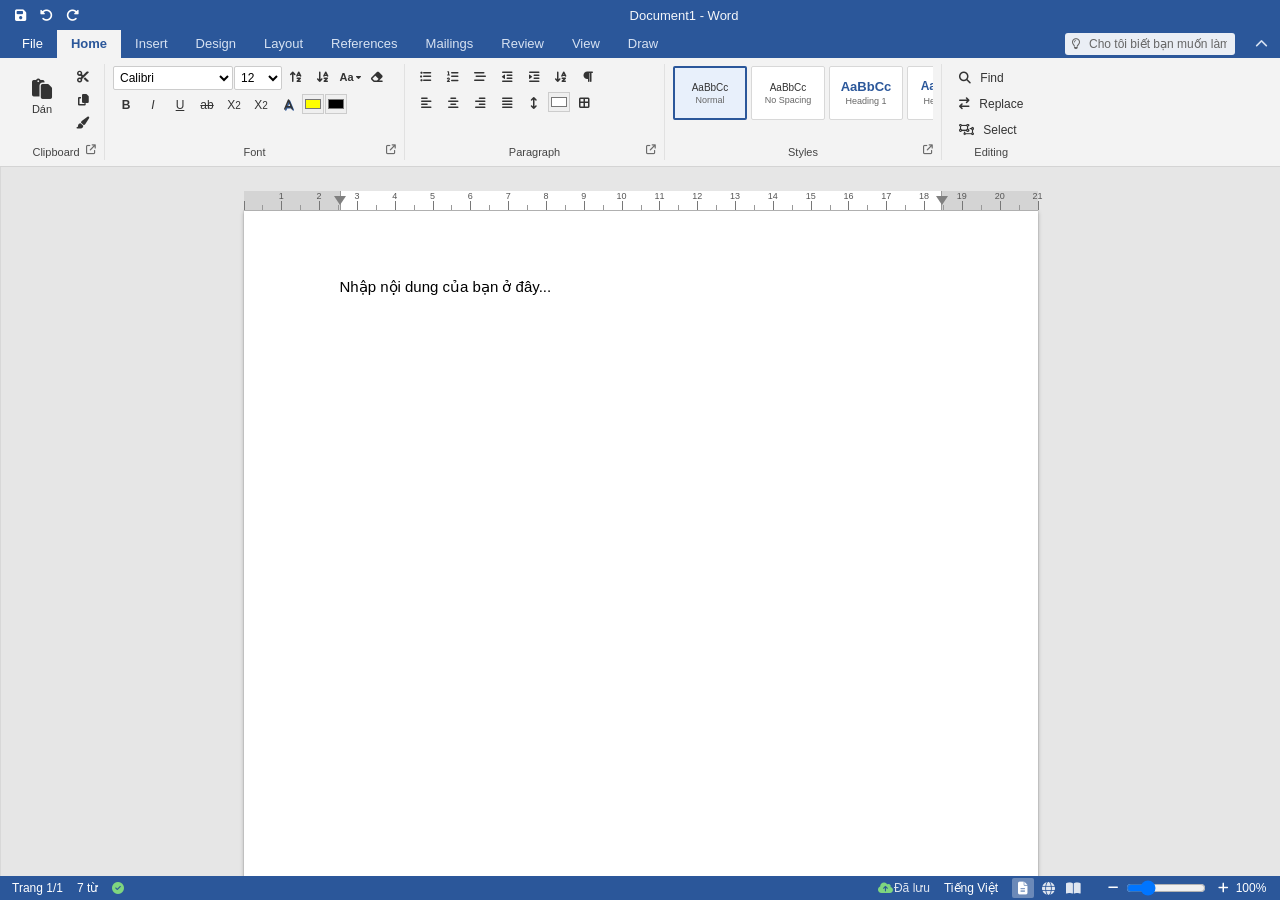
==== commit 7b79d6a7: "Word: thước kẻ đánh số tính từ mép giấy (kéo lề tới vạch nào nằm đúng vạch đó), hiện nhãn cm khi kéo" ====
--- a/app/src/main/assets/word/index.html
+++ b/app/src/main/assets/word/index.html
@@ -4071,43 +4071,52 @@
   textZone.style.width = ((rightBoundaryPx - leftPx) * z) + 'px';
   rulerTrack.appendChild(textZone);
 
-  // Vạch chia: đặt liên tục theo hệ tọa độ neo tại mép lề trái (0 = mép lề trái)
-  // để vạch không bị lệch khi lề được kéo tới giá trị lẻ.
-  const startCm = -Math.ceil(leftPx / PX_PER_CM);
-  const endCm = Math.ceil((wPx - leftPx) / PX_PER_CM);
-  for (let half = startCm * 2; half <= endCm * 2; half++) {
+  // Vạch chia + số: tính từ MÉP GIẤY BÊN TRÁI (0 cm = mép giấy), đánh số trên toàn bộ chiều ngang tờ giấy.
+  // Kéo lề trái tới vạch 10 thì lề nằm đúng vạch 10, lề phải kéo tới 20 thì nằm đúng vạch 20.
+  const endCm = Math.ceil(wPx / PX_PER_CM);
+  for (let half = 0; half <= endCm * 2; half++) {
     const cmVal = half / 2;
-    const absPos = leftPx + cmVal * PX_PER_CM;
-    if (absPos < 0 || absPos > wPx) continue;
+    const absPos = cmVal * PX_PER_CM;
+    if (absPos > wPx + 0.5) continue;
     const isMajor = Number.isInteger(cmVal);
     const tick = document.createElement('div');
     tick.className = 'ruler-tick' + (isMajor ? ' major' : '');
     tick.style.left = (absPos * z) + 'px';
     rulerTrack.appendChild(tick);
-    // Chỉ đánh số trong vùng gõ (giữa 2 lề), giống Word thật - không đánh số "0" tại mép lề
-    if (isMajor && cmVal !== 0 && absPos >= leftPx && absPos <= rightBoundaryPx) {
+    if (isMajor && cmVal !== 0) {
       const num = document.createElement('div');
       num.className = 'ruler-num';
       num.style.left = (absPos * z) + 'px';
-      num.textContent = Math.abs(cmVal);
+      num.textContent = cmVal;
       rulerTrack.appendChild(num);
     }
   }
+  const fmtCm = px => (Math.round(px / PX_PER_CM * 10) / 10).toString().replace('.', ',');
 
   // Handle kéo lề trái/phải
   const leftHandle = document.createElement('div');
   leftHandle.className = 'ruler-handle left-handle';
   leftHandle.style.left = (leftPx * z) + 'px';
-  leftHandle.title = 'Kéo để đổi lề trái';
+  leftHandle.title = 'Lề trái: ' + fmtCm(leftPx) + ' cm (kéo để đổi)';
   leftHandle.addEventListener('pointerdown', (e) => startRulerDrag(e, 'left', wPx));
   rulerTrack.appendChild(leftHandle);
 
   const rightHandle = document.createElement('div');
   rightHandle.className = 'ruler-handle right-handle';
   rightHandle.style.left = (rightBoundaryPx * z) + 'px';
-  rightHandle.title = 'Kéo để đổi lề phải';
+  rightHandle.title = 'Lề phải: ' + fmtCm(rightBoundaryPx) + ' cm tính từ mép trái (kéo để đổi)';
   rightHandle.addEventListener('pointerdown', (e) => startRulerDrag(e, 'right', wPx));
   rulerTrack.appendChild(rightHandle);
+
+  // Nhãn số cm hiện ngay trên móc lúc đang kéo (đúng vị trí tính từ mép giấy)
+  if (rulerDragState) {
+    const side = rulerDragState.side, px = side === 'left' ? leftPx : rightBoundaryPx;
+    const lab = document.createElement('div');
+    lab.className = 'ruler-val';
+    lab.style.cssText = 'position:absolute;top:1px;transform:translateX(-50%);padding:1px 5px;border-radius:4px;background:#2b579a;color:#fff;font-size:10px;white-space:nowrap;pointer-events:none;z-index:5;left:' + (px * z) + 'px';
+    lab.textContent = fmtCm(px) + ' cm';
+    rulerTrack.appendChild(lab);
+  }
 }
 
 function startRulerDrag(e, side, wPx) {
@@ -6160,7 +6169,11 @@
 (function () {
   var cells = [], table = null, layer = null, timer = null;
   var drag = null; // { mode: 'row'|'col'|'rect', table, anchor }
-  var kind = null; // 'row' | 'col' | null: kiểu vùng đang chọn (để Backspace xóa hẳn hàng/cột)
+  var kind = null; // 'row' | 'col' | 'table' | null: kiểu vùng đang chọn (để Backspace xóa hẳn hàng/cột/bảng)
+  var tblUndo = [], tblDirty = false; // hoàn tác cho các thao tác cấu trúc bảng (xóa/chèn/đổi chỗ)
+  var markers = []; // nút "+" chèn hàng/cột đang hiện: {x,y,type:'r'|'c',idx,table}
+  var corner = null; // nút chọn cả bảng: {x,y,table}
+  var hOverlay = null, bar = null, dropEl = null;
   var MARGIN = 44; // bề rộng vùng bấm bên trái bảng (px trang)
 
   function scaleOf() { var r = pageWrap.getBoundingClientRect(), w = pageWrap.offsetWidth; return (w > 0 && r.width > 0) ? r.width / w : 1; }
@@ -6177,17 +6190,18 @@
     return layer;
   }
   function stopTimer() { if (timer) { clearInterval(timer); timer = null; } }
-  function clear() { cells = []; table = null; kind = null; if (layer) layer.innerHTML = ''; stopTimer(); }
+  function clear() { cells = []; table = null; kind = null; if (layer) layer.innerHTML = ''; stopTimer(); showBar(); }
   function draw() {
     if (!layer) return;
     cells = cells.filter(function (c) { return doc.contains(c); });
     layer.innerHTML = '';
-    if (!cells.length) { stopTimer(); return; }
+    if (!cells.length) { stopTimer(); showBar(); return; }
     cells.forEach(function (c) {
       var r = c.getBoundingClientRect(), d = document.createElement('div');
       d.style.cssText = 'position:absolute;box-sizing:border-box;background:rgba(43,87,154,.28);border:1px solid #2b579a;left:' + r.left + 'px;top:' + r.top + 'px;width:' + r.width + 'px;height:' + r.height + 'px;';
       layer.appendChild(d);
     });
+    showBar();
   }
   function setCells(list, tbl) {
     cells = list; table = tbl; ensureLayer(); draw();
@@ -6289,7 +6303,9 @@
   function removeSelection() {
     if (!cells.length || !table || !kind) return false;
     var t = table, list = cells.slice();
-    if (kind === 'row') {
+    snap();
+    if (kind === 'table') { t.remove(); }
+    else if (kind === 'row') {
       var rows = [];
       list.forEach(function (c) { if (rows.indexOf(c.parentNode) < 0) rows.push(c.parentNode); });
       if (rows.length >= t.rows.length) t.remove();
@@ -6304,18 +6320,247 @@
     scheduleSave();
     return true;
   }
-  function clearContents() { cells.forEach(function (c) { c.innerHTML = '<br>'; }); scheduleSave(); draw(); }
+  function clearContents(noSnap) { if (!noSnap) snap(); cells.forEach(function (c) { c.innerHTML = '<br>'; }); scheduleSave(); draw(); }
+
+  /* ---------- Hoàn tác thao tác bảng ---------- */
+  function snap() { tblUndo.push(doc.innerHTML); if (tblUndo.length > 25) tblUndo.shift(); tblDirty = true; }
+  function undoTbl() {
+    if (!tblDirty || !tblUndo.length) return false;
+    var html = tblUndo.pop(); doc.innerHTML = html;
+    if (!tblUndo.length) tblDirty = false;
+    clear(); scheduleSave(); scheduleHandles();
+    try { doc.focus({ preventScroll: true }); } catch (e) {}
+    return true;
+  }
+  /* ---------- Thanh nút nổi trên vùng chọn ---------- */
+  function ensureBar() {
+    if (bar) return bar;
+    var st = document.createElement('style');
+    st.textContent = '#tblBar{position:fixed;z-index:9999;display:none;gap:2px;align-items:center;padding:3px;background:#fff;border:1px solid #b9c2d3;border-radius:8px;box-shadow:0 4px 14px rgba(0,0,0,.25);font:13px/1 system-ui,sans-serif}' +
+      '#tblBar button{border:0;background:transparent;padding:7px 9px;border-radius:6px;font:inherit;color:#1f2a44;white-space:nowrap}#tblBar button:active{background:#dde6f7}#tblBar button.dg{color:#c62828}' +
+      '#tblBar input[type=color]{width:26px;height:26px;padding:0;border:0;background:none}' +
+      '#tblHandles .hm{position:fixed;width:16px;height:16px;border-radius:50%;background:#2b579a;color:#fff;font:700 13px/16px system-ui;text-align:center;opacity:.55;pointer-events:none}' +
+      '#tblHandles .hc{position:fixed;width:18px;height:18px;border-radius:4px;background:#2b579a;color:#fff;font:700 12px/18px system-ui;text-align:center;opacity:.6;pointer-events:none}' +
+      '@media print{#tblBar,#tblHandles{display:none!important}}';
+    document.head.appendChild(st);
+    bar = document.createElement('div'); bar.id = 'tblBar';
+    bar.innerHTML = '<button data-a="copy">Chép</button><button data-a="cut">Cắt</button><button data-a="ib" class="ins">Chèn trước</button><button data-a="ia" class="ins">Chèn sau</button><input type="color" data-a="color" value="#dbe7ff" title="Tô màu"><button data-a="undo">Hoàn tác</button><button data-a="del" class="dg">Xóa</button>';
+    bar.addEventListener('pointerdown', function (e) { if (e.target.tagName !== 'INPUT') e.preventDefault(); e.stopPropagation(); }, true);
+    bar.addEventListener('mousedown', function (e) { if (e.target.tagName !== 'INPUT') e.preventDefault(); e.stopPropagation(); }, true);
+    bar.addEventListener('click', function (e) {
+      var b = e.target.closest('button'); if (!b) return;
+      var a = b.dataset.a;
+      if (a === 'copy') copySel(false);
+      else if (a === 'cut') copySel(true);
+      else if (a === 'del') removeSelection();
+      else if (a === 'undo') undoTbl();
+      else if (a === 'ib') insertAdj(true);
+      else if (a === 'ia') insertAdj(false);
+    });
+    bar.addEventListener('input', function (e) {
+      if (e.target.dataset.a === 'color' && cells.length) { snap(); cells.forEach(function (c) { c.style.background = e.target.value; }); scheduleSave(); }
+    });
+    document.body.appendChild(bar);
+    return bar;
+  }
+  function showBar() {
+    if (!cells.length || !kind) { if (bar) bar.style.display = 'none'; return; }
+    ensureBar();
+    var ins = bar.querySelectorAll('.ins');
+    ins.forEach(function (b) {
+      b.style.display = kind === 'table' ? 'none' : '';
+      b.textContent = (b.dataset.a === 'ib') ? (kind === 'row' ? '↑ Chèn trên' : '← Chèn trái') : (kind === 'row' ? '↓ Chèn dưới' : '→ Chèn phải');
+    });
+    bar.querySelector('[data-a=del]').textContent = kind === 'row' ? 'Xóa hàng' : kind === 'col' ? 'Xóa cột' : 'Xóa bảng';
+    bar.querySelector('[data-a=undo]').style.display = (tblDirty && tblUndo.length) ? '' : 'none';
+    bar.style.display = 'flex';
+    var L = 1e9, T = 1e9, R = -1e9, B = -1e9;
+    cells.forEach(function (c) { var r = c.getBoundingClientRect(); L = Math.min(L, r.left); T = Math.min(T, r.top); R = Math.max(R, r.right); B = Math.max(B, r.bottom); });
+    var bw = bar.offsetWidth, bh = bar.offsetHeight, vw = window.innerWidth, vh = window.innerHeight;
+    var x = Math.max(4, Math.min(vw - bw - 4, (L + R) / 2 - bw / 2));
+    var y = T - bh - 8; if (y < 4) y = Math.min(vh - bh - 4, B + 8);
+    bar.style.left = x + 'px'; bar.style.top = y + 'px';
+  }
+  function getClip() {
+    var rows = [];
+    Array.prototype.forEach.call(table.rows, function (row) {
+      var sel = cells.filter(function (c) { return c.parentNode === row; });
+      if (sel.length) rows.push(sel);
+    });
+    return {
+      text: rows.map(function (r) { return r.map(function (c) { return c.innerText.replace(/\s+$/, ''); }).join('\t'); }).join('\n'),
+      html: '<table>' + rows.map(function (r) { return '<tr>' + r.map(function (c) { return '<td>' + c.innerHTML + '</td>'; }).join('') + '</tr>'; }).join('') + '</table>'
+    };
+  }
+  function copySel(cut) {
+    if (!cells.length || !table) return;
+    var d = getClip(), done = function () { if (cut) { snap(); clearContents(true); } };
+    try {
+      if (navigator.clipboard && window.ClipboardItem) {
+        navigator.clipboard.write([new ClipboardItem({ 'text/plain': new Blob([d.text], { type: 'text/plain' }), 'text/html': new Blob([d.html], { type: 'text/html' }) })]).then(done, function () { fallback(); });
+        return;
+      }
+    } catch (e) {}
+    fallback();
+    function fallback() {
+      try {
+        var ta = document.createElement('textarea'); ta.value = d.text; ta.style.cssText = 'position:fixed;left:-999px;top:0;opacity:0';
+        document.body.appendChild(ta); ta.select(); document.execCommand('copy'); ta.remove();
+      } catch (e) {}
+      done();
+    }
+  }
+  /* ---------- Chèn hàng / cột ---------- */
+  function mkCell(like) {
+    var c = document.createElement(like ? like.tagName : 'TD');
+    var st = like ? (like.getAttribute('style') || '').replace(/(^|;)\s*width\s*:[^;]+/gi, '$1') : '';
+    if (st) c.setAttribute('style', st);
+    c.innerHTML = '<br>'; return c;
+  }
+  function mkRowLike(ref) {
+    var r = ref.cloneNode(false);
+    Array.prototype.forEach.call(ref.cells, function (c) { var n = mkCell(c); if (c.colSpan > 1) n.colSpan = c.colSpan; r.appendChild(n); });
+    return r;
+  }
+  function insertRowsAt(t, index, count, refRow) {
+    var made = [];
+    for (var k = 0; k < count; k++) {
+      var nr = mkRowLike(refRow);
+      if (index >= t.rows.length) refRow.parentNode.insertBefore(nr, t.rows[t.rows.length - 1].nextSibling);
+      else t.rows[index].parentNode.insertBefore(nr, t.rows[index]);
+      Array.prototype.forEach.call(nr.cells, function (c) { made.push(c); });
+    }
+    return made;
+  }
+  function insertColAt(t, x) { // chèn 1 cột tại tọa độ x (đường kẻ giữa hai cột)
+    var made = [];
+    Array.prototype.forEach.call(t.rows, function (row) {
+      var ref = null, prev = null;
+      Array.prototype.forEach.call(row.cells, function (c) {
+        var q = c.getBoundingClientRect(), m = (q.left + q.right) / 2;
+        if (m > x && !ref) ref = c; if (m <= x) prev = c;
+      });
+      var nc = mkCell(prev || ref); row.insertBefore(nc, ref); made.push(nc);
+    });
+    return made;
+  }
+  function insertAdj(before) {
+    if (!cells.length || !table || (kind !== 'row' && kind !== 'col')) return;
+    var t = table; snap(); var made;
+    if (kind === 'row') {
+      var rows = []; cells.forEach(function (c) { if (rows.indexOf(c.parentNode) < 0) rows.push(c.parentNode); });
+      rows.sort(function (a, b) { return a.rowIndex - b.rowIndex; });
+      made = before ? insertRowsAt(t, rows[0].rowIndex, rows.length, rows[0]) : insertRowsAt(t, rows[rows.length - 1].rowIndex + 1, rows.length, rows[rows.length - 1]);
+    } else {
+      var L = 1e9, R = -1e9; cells.forEach(function (c) { var q = c.getBoundingClientRect(); L = Math.min(L, q.left); R = Math.max(R, q.right); });
+      var n = 0; Array.prototype.forEach.call(t.rows[0].cells, function (c) { var q = c.getBoundingClientRect(), m = (q.left + q.right) / 2; if (m >= L && m <= R) n++; });
+      made = [];
+      for (var k = 0; k < Math.max(1, n); k++) made = made.concat(insertColAt(t, before ? L - 1 : R + 1));
+    }
+    setCells(made, t); scheduleSave(); setNative(false); scheduleHandles();
+  }
+  /* ---------- Nút chọn cả bảng + dấu \"+\" trên đường kẻ ---------- */
+  var hRaf = 0;
+  function scheduleHandles() { if (hRaf) return; hRaf = requestAnimationFrame(function () { hRaf = 0; drawHandles(); }); }
+  function activeTable() {
+    if (table && doc.contains(table)) return table;
+    var s = window.getSelection(); if (!s.rangeCount) return null;
+    var n = s.anchorNode; if (!n || !doc.contains(n)) return null;
+    var el = n.nodeType === 3 ? n.parentElement : n; var t = el && el.closest ? el.closest('table') : null;
+    return t && doc.contains(t) ? t : null;
+  }
+  function drawHandles() {
+    if (!hOverlay) {
+      ensureBar();
+      hOverlay = document.createElement('div'); hOverlay.id = 'tblHandles'; document.body.appendChild(hOverlay);
+    }
+    hOverlay.innerHTML = ''; markers = []; corner = null;
+    var t = activeTable(); if (!t || !t.rows.length || drag) return;
+    var tr = t.getBoundingClientRect(), sc = scaleOf();
+    if (tr.bottom < 0 || tr.top > window.innerHeight) return;
+    corner = { x: tr.left - 14 * sc, y: tr.top - 12 * sc, table: t };
+    var h = document.createElement('div'); h.className = 'hc'; h.textContent = '⊞';
+    h.style.left = (corner.x - 9) + 'px'; h.style.top = (corner.y - 9) + 'px'; hOverlay.appendChild(h);
+    function mk(x, y, type, idx) {
+      markers.push({ x: x, y: y, type: type, idx: idx, table: t });
+      var m = document.createElement('div'); m.className = 'hm'; m.textContent = '+'; m.style.left = (x - 8) + 'px'; m.style.top = (y - 8) + 'px'; hOverlay.appendChild(m);
+    }
+    for (var i = 1; i <= t.rows.length; i++) { var r = t.rows[i - 1].getBoundingClientRect(); mk(tr.left - 11 * sc, r.bottom, 'r', i); }
+    var r0 = t.rows[0];
+    for (var j = 1; j <= r0.cells.length; j++) { var cr = r0.cells[j - 1].getBoundingClientRect(); mk(cr.right, tr.bottom + 11 * sc, 'c', j); }
+  }
+  function markerAt(x, y) {
+    for (var i = 0; i < markers.length; i++) { var m = markers[i]; if (Math.abs(x - m.x) <= 13 && Math.abs(y - m.y) <= 13) return m; }
+    return null;
+  }
+  function cornerAt(x, y) {
+    var t = null, sc = scaleOf(), tables = doc.querySelectorAll('table');
+    for (var k = 0; k < tables.length; k++) {
+      var r = tables[k].getBoundingClientRect();
+      if (x < r.left && x >= r.left - MARGIN * sc && y < r.top + 2 && y >= r.top - 18 * sc) { t = tables[k]; break; }
+    }
+    return t;
+  }
+  document.addEventListener('selectionchange', scheduleHandles);
+  window.addEventListener('scroll', scheduleHandles, true);
+  window.addEventListener('resize', scheduleHandles);
+  doc.addEventListener('input', scheduleHandles);
+  /* ---------- Kéo đổi chỗ hàng / cột đã chọn ---------- */
+  function dropLine(x1, y1, x2, y2) {
+    ensureLayer();
+    if (!dropEl) { dropEl = document.createElement('div'); dropEl.style.cssText = 'position:fixed;background:#e53935;pointer-events:none;z-index:9998;border-radius:2px'; document.body.appendChild(dropEl); }
+    dropEl.style.display = 'block'; dropEl.style.left = x1 + 'px'; dropEl.style.top = y1 + 'px'; dropEl.style.width = Math.max(3, x2 - x1) + 'px'; dropEl.style.height = Math.max(3, y2 - y1) + 'px';
+  }
+  function hideDrop() { if (dropEl) dropEl.style.display = 'none'; }
+  function moveRowsTo(t, b) {
+    var sel = []; cells.forEach(function (c) { if (sel.indexOf(c.parentNode) < 0) sel.push(c.parentNode); });
+    sel.sort(function (a, c) { return a.rowIndex - c.rowIndex; });
+    var ref = null; Array.prototype.forEach.call(t.rows, function (r) { if (!ref && r.rowIndex >= b && sel.indexOf(r) < 0) ref = r; });
+    var parent = ref ? ref.parentNode : sel[sel.length - 1].parentNode;
+    snap(); sel.forEach(function (r) { parent.insertBefore(r, ref); });
+    scheduleSave(); setCells(cells, t); scheduleHandles();
+  }
+  function moveColsTo(t, jb) {
+    var idx = []; Array.prototype.forEach.call(t.rows[0].cells, function (c, i) { if (cells.indexOf(c) >= 0) idx.push(i); });
+    snap();
+    Array.prototype.forEach.call(t.rows, function (row) {
+      var arr = Array.prototype.slice.call(row.cells), selc = idx.map(function (i) { return arr[i]; }).filter(Boolean), ref = null;
+      arr.forEach(function (c, i) { if (!ref && i >= jb && idx.indexOf(i) < 0) ref = c; });
+      selc.forEach(function (c) { row.insertBefore(c, ref); });
+    });
+    scheduleSave(); setCells(cells, t); scheduleHandles();
+  }
+
 
   document.addEventListener('mousedown', function (e) {
     if (e.button !== 0) return;
     var t = e.target; if (!t || !t.closest) return;
     // bấm vào thanh công cụ/menu: giữ nguyên vùng chọn để nút Định dạng áp dụng
-    if (t.closest('.ribbon, .dd-menu, .grid-picker, .color-palette, .tell-me-results, .modal-overlay')) return;
+    if (t.closest('.ribbon, .dd-menu, .grid-picker, .color-palette, .tell-me-results, .modal-overlay, #tblBar')) return;
     var inCell = t.closest('td,th');
+    var mk = markerAt(e.clientX, e.clientY);
+    if (mk && doc.contains(mk.table)) {   // bấm dấu "+" trên đường kẻ: chèn hàng / cột mới
+      e.preventDefault(); e.stopPropagation(); window.__tblSel = Date.now();
+      snap(); var made;
+      if (mk.type === 'r') { made = insertRowsAt(mk.table, mk.idx, 1, mk.table.rows[mk.idx - 1]); kind = 'row'; }
+      else { var cr = mk.table.rows[0].cells[mk.idx - 1].getBoundingClientRect(); made = insertColAt(mk.table, cr.right - 1); kind = 'col'; }
+      setCells(made, mk.table); setNative(false); scheduleSave(); scheduleHandles(); return;
+    }
     if (pageWrap.contains(t) && !inCell) {
+      var ct = cornerAt(e.clientX, e.clientY);
+      if (ct) {   // bấm góc trên-trái: chọn cả bảng
+        e.preventDefault(); window.__tblSel = Date.now();
+        var all = []; Array.prototype.forEach.call(ct.rows, function (r) { Array.prototype.forEach.call(r.cells, function (c) { all.push(c); }); });
+        setCells(all, ct); kind = 'table'; setNative(false); return;
+      }
       var hit = marginRow(e.clientX, e.clientY);
       if (hit) {
         e.preventDefault();
+        if (kind === 'row' && table === hit.table && cells.indexOf(hit.table.rows[hit.index].cells[0]) >= 0) {   // hàng đã chọn: kéo để đổi chỗ
+          window.__tblSel = Date.now();
+          drag = { mode: 'moverow', table: hit.table, anchor: hit.index, sx: e.clientX, sy: e.clientY, on: false, b: -1 };
+          return;
+        }
         window.__tblSel = Date.now();
         drag = { mode: 'row', table: hit.table, anchor: hit.index };
         setCells(rowRange(hit.table, hit.index, hit.index), hit.table); kind = 'row';
@@ -6325,6 +6570,11 @@
       var ch = marginCol(e.clientX, e.clientY);
       if (ch) {
         e.preventDefault();
+        if (kind === 'col' && table === ch.table && cells.indexOf(ch.table.rows[0].cells[ch.index]) >= 0) {   // cột đã chọn: kéo để đổi chỗ
+          window.__tblSel = Date.now();
+          drag = { mode: 'movecol', table: ch.table, anchor: ch.index, sx: e.clientX, sy: e.clientY, on: false, b: -1 };
+          return;
+        }
         window.__tblSel = Date.now();
         drag = { mode: 'col', table: ch.table, anchor: ch.index };
         setCells(colRange(ch.table, ch.index, ch.index), ch.table); kind = 'col';
@@ -6346,6 +6596,18 @@
   document.addEventListener('mousemove', function (e) {
     if (!drag) return;
     e.preventDefault();
+    if (drag.mode === 'moverow' || drag.mode === 'movecol') {
+      if (!drag.on) { if (Math.hypot(e.clientX - drag.sx, e.clientY - drag.sy) < 6) return; drag.on = true; }
+      var tt = drag.table, tr2 = tt.getBoundingClientRect();
+      if (drag.mode === 'moverow') {
+        var b = 0, y1 = tr2.top; Array.prototype.forEach.call(tt.rows, function (r, i) { var q = r.getBoundingClientRect(); if ((q.top + q.bottom) / 2 < e.clientY) { b = i + 1; y1 = q.bottom; } });
+        drag.b = b; dropLine(tr2.left, y1 - 1.5, tr2.right, y1 + 1.5);
+      } else {
+        var jb = 0, x1 = tr2.left; Array.prototype.forEach.call(tt.rows[0].cells, function (c, i) { var q = c.getBoundingClientRect(); if ((q.left + q.right) / 2 < e.clientX) { jb = i + 1; x1 = q.right; } });
+        drag.b = jb; dropLine(x1 - 1.5, tr2.top, x1 + 1.5, tr2.bottom);
+      }
+      return;
+    }
     if (drag.mode === 'row') {
       setCells(rowRange(drag.table, drag.anchor, rowUnder(drag.table, e.clientY)), drag.table); kind = 'row';
     } else if (drag.mode === 'col') {
@@ -6357,13 +6619,19 @@
   }, true);
   document.addEventListener('mouseup', function () {
     if (!drag) return;
-    var m = drag.mode; drag = null;
+    var m = drag.mode, d = drag; drag = null; hideDrop();
+    if (m === 'moverow' || m === 'movecol') {
+      if (d.on && d.b >= 0) { if (m === 'moverow') moveRowsTo(d.table, d.b); else moveColsTo(d.table, d.b); }
+      setNative(m === 'moverow'); draw(); return;
+    }
     setNative(m === 'row');
-    draw();
+    draw(); scheduleHandles();
   }, true);
 
   // Delete / Backspace: xóa nội dung các ô đang chọn (không phá cấu trúc bảng)
   doc.addEventListener('keydown', function (e) {
+    if ((e.ctrlKey || e.metaKey) && !e.shiftKey && (e.key === 'z' || e.key === 'Z') && tblDirty && tblUndo.length) { e.preventDefault(); undoTbl(); return; }
+    if ((e.ctrlKey || e.metaKey) && !e.shiftKey && (e.key === 'a' || e.key === 'A') && cells.length) clear();   // Ctrl+A: bỏ chọn ô, để trình duyệt chọn tất cả chữ trong bài
     if (!cells.length) return;
     if (e.key === 'Escape') { clear(); return; }
     if (e.key === 'Backspace' && kind) { e.preventDefault(); removeSelection(); return; }   // xóa hẳn hàng / cột đang chọn
@@ -6376,10 +6644,11 @@
     if (e.key.length === 1 || e.key === 'Enter') { collapseToFirst(); clear(); } // gõ chữ: về lại một ô, không ghi đè nhiều ô
   }, true);
   doc.addEventListener('beforeinput', function (e) {
+    var it = e.inputType || '';
+    if (!cells.length && it === 'historyUndo' && tblDirty && tblUndo.length) { e.preventDefault(); undoTbl(); return; }
     if (!cells.length) return;
-    var it = e.inputType || '';
     if (it.indexOf('delete') === 0 || it === 'historyUndo') {   // bàn phím cảm ứng: Backspace / Delete
-      if (it === 'historyUndo') return;
+      if (it === 'historyUndo') { if (tblDirty && tblUndo.length) { e.preventDefault(); undoTbl(); } return; }
       e.preventDefault();
       if (it === 'deleteContentBackward' && kind) removeSelection(); else clearContents();
       return;
@@ -6391,7 +6660,7 @@
     if (!cells.length || !table || !e.clipboardData) return;
     tableCopy(e); clearContents();
   }, true);
-  doc.addEventListener('input', function () { if (cells.length) clear(); });
+  doc.addEventListener('input', function () { tblUndo.length = 0; tblDirty = false; if (cells.length) clear(); });
 
   // Sao chép: dán ra Excel/Word được theo dạng bảng
   function tableCopy(e) {
@@ -6419,6 +6688,7 @@
   var origExec = document.execCommand.bind(document);
   var PER_CELL = /^(bold|italic|underline|strikeThrough|subscript|superscript|foreColor|hiliteColor|backColor|fontName|fontSize|justifyLeft|justifyRight|justifyCenter|justifyFull|removeFormat)$/i;
   document.execCommand = function (cmd, ui, val) {
+    if (String(cmd).toLowerCase() === 'undo' && tblDirty && tblUndo.length) return undoTbl();
     if (cells.length > 1 && PER_CELL.test(String(cmd))) {
       var s = window.getSelection(), ok = true;
       cells.forEach(function (c) {
@@ -6478,6 +6748,57 @@
     }, 0);
   });
 })();
+
+/* Bấm vào LỀ TRÁI của trang: chọn dòng; bấm đúp chọn cả đoạn; kéo dọc theo lề để chọn nhiều dòng */
+(function () {
+  var BLOCK = /^(P|DIV|LI|H[1-6]|BLOCKQUOTE|PRE|TD|TH)$/;
+  var st = null;
+  function blockOf(n) { while (n && n !== doc) { if (n.nodeType === 1 && BLOCK.test(n.nodeName)) return n; n = n.parentNode; } return doc; }
+  function caretAt(x, y) {
+    var r = document.caretRangeFromPoint ? document.caretRangeFromPoint(x, y) : null;
+    if (!r || !doc.contains(r.startContainer)) return null;
+    return r;
+  }
+  function takeNewline(s) {   // dòng cuối đoạn: lấy luôn dấu xuống dòng để xóa không để lại dòng trống
+    var endBlock = blockOf(s.focusNode), before = s.toString().length;
+    s.modify('extend', 'forward', 'character');
+    if (s.toString().length !== before && blockOf(s.focusNode) === endBlock) s.modify('extend', 'backward', 'character');
+  }
+  function inMargin(e) {
+    var dr = doc.getBoundingClientRect(), wr = pageWrap.getBoundingClientRect();
+    if (e.clientX < wr.left + 2 || e.clientX >= dr.left - 2 || e.clientY < dr.top || e.clientY > dr.bottom) return null;
+    var el = document.elementFromPoint(dr.left + 6, e.clientY);
+    if (!el || !doc.contains(el) || el.closest('table,img,.shape-el,.textbox-el,.toc-block,.page-break-marker,[contenteditable="false"]')) return null;
+    return dr.left + 6;
+  }
+  document.addEventListener('mousedown', function (e) {
+    if (e.button !== 0 || e.defaultPrevented || !window.getSelection().modify) return;
+    var t = e.target; if (!t || !t.closest || t.closest('.ribbon,.dd-menu,.modal-overlay,#tblBar')) return;
+    if (!pageWrap.contains(t)) return;
+    var px = inMargin(e); if (px === null) return;
+    var c = caretAt(px, e.clientY); if (!c) return;
+    e.preventDefault();
+    try { doc.focus({ preventScroll: true }); } catch (x) {}
+    var s = window.getSelection();
+    s.removeAllRanges(); s.addRange(c);
+    s.modify('move', 'backward', 'lineboundary');
+    var a = s.getRangeAt(0).cloneRange(); a.collapse(true);              // đầu dòng gốc
+    if (e.detail >= 2) { s.modify('move', 'backward', 'paragraphboundary'); s.modify('extend', 'forward', 'paragraphboundary'); takeNewline(s); st = null; return; }
+    s.modify('extend', 'forward', 'lineboundary');
+    var z = s.getRangeAt(0).cloneRange(); z.collapse(false);             // cuối dòng gốc
+    if (!s.isCollapsed) takeNewline(s);
+    st = { px: px, a: a, z: z, y: e.clientY };
+  }, true);
+  document.addEventListener('mousemove', function (e) {
+    if (!st || !(e.buttons & 1)) { return; }
+    var c = caretAt(st.px, e.clientY); if (!c) return;
+    var s = window.getSelection();
+    if (e.clientY >= st.y) { s.setBaseAndExtent(st.a.startContainer, st.a.startOffset, c.startContainer, c.startOffset); s.modify('extend', 'forward', 'lineboundary'); takeNewline(s); }
+    else { s.setBaseAndExtent(st.z.startContainer, st.z.startOffset, c.startContainer, c.startOffset); s.modify('extend', 'backward', 'lineboundary'); }
+    e.preventDefault();
+  }, true);
+  document.addEventListener('mouseup', function () { st = null; }, true);
+})();
 </script>
 </body>
 </html>
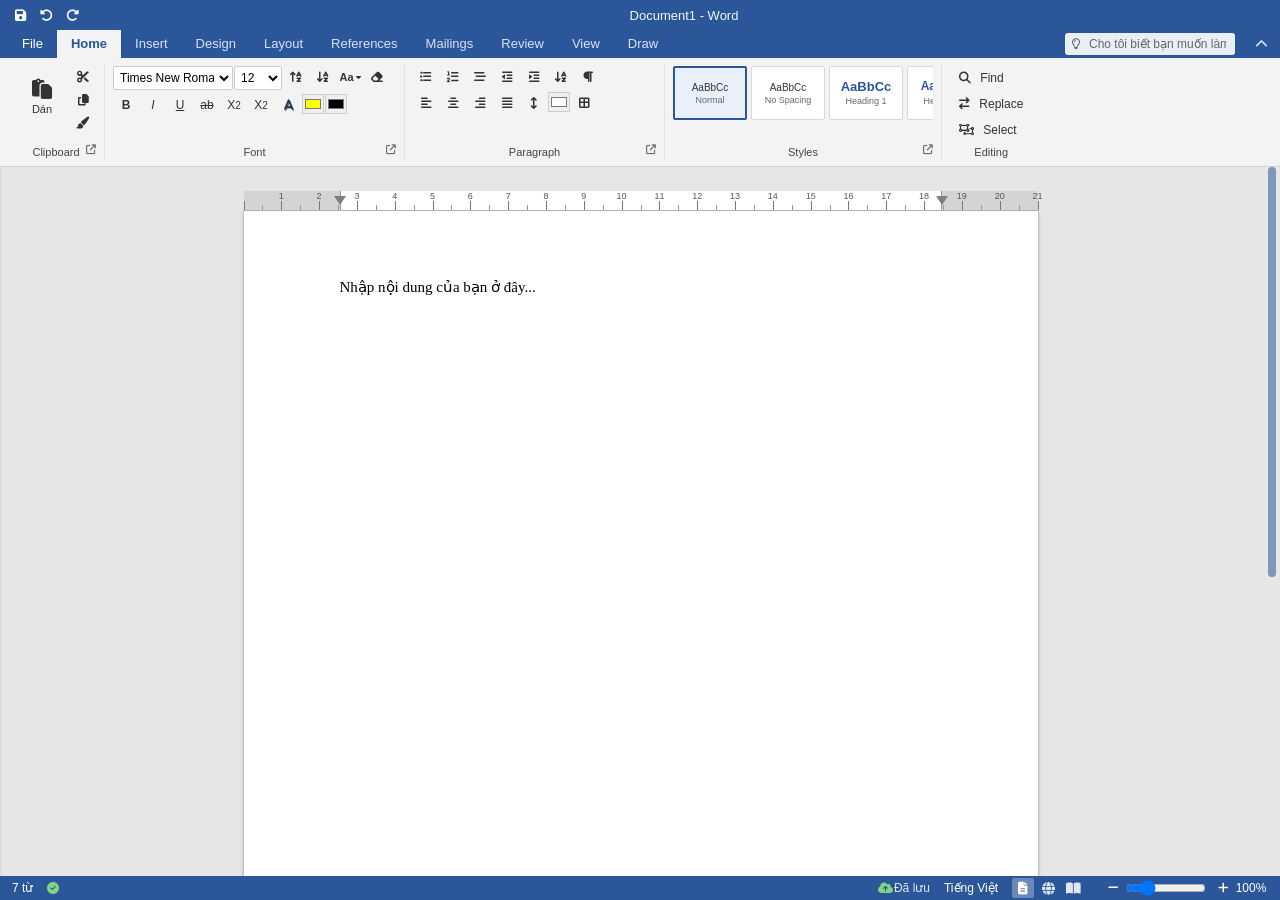
==== commit 877d1ab2: "Gõ văn bản: bỏ nhãn Trang X/Y, thanh trượt trang cạnh phải, Times New Roman mặc định, lưu vào Downlo" ====
--- a/app/src/main/assets/word/index.html
+++ b/app/src/main/assets/word/index.html
@@ -239,6 +239,8 @@
     .workspace { padding: 0; background: #fff; overflow: visible; height: auto; }
     .page-wrap { box-shadow: none !important; margin: 0; }
     .page-break-marker { border: none !important; }
+    .page-break-marker.pgb { height: 0 !important; min-height: 0 !important; margin: 0 !important; }
+    .page-break-marker.pgb span { display: none; }
     .page-break-marker::before, .page-break-marker::after { display: none; }
     .page-overlay { display: none !important; }
     html, body { background: #fff; overflow: visible; height: auto; }
@@ -303,6 +305,13 @@
   }
   .page-gap-band::before { top: 0; background: linear-gradient(to bottom, rgba(0,0,0,0.25), transparent); }
   .page-gap-band::after { bottom: 0; background: linear-gradient(to top, rgba(0,0,0,0.25), transparent); }
+
+  /* ===== Thanh trượt trang ở cạnh phải ===== */
+  #pgScroll{position:fixed;right:0;width:26px;z-index:40;touch-action:none;-webkit-user-select:none;user-select:none}
+  #pgScroll .pgt{position:absolute;right:4px;width:8px;border-radius:4px;background:rgba(43,87,154,.55);min-height:36px}
+  #pgScroll.on .pgt,#pgScroll:hover .pgt{background:rgba(43,87,154,.9);width:12px}
+  #pgBubble{position:fixed;right:34px;z-index:41;background:#2b579a;color:#fff;font-size:13px;padding:5px 10px;border-radius:14px;box-shadow:0 2px 8px rgba(0,0,0,.35);pointer-events:none;opacity:0;transition:opacity .15s;white-space:nowrap}
+  #pgBubble.on{opacity:1}
   .page-num-label {
     position: absolute; left: 50%; transform: translateX(-50%);
     font-size: 10px; color: #666; background: rgba(255,255,255,0.85); padding: 1px 8px; border-radius: 8px;
@@ -547,6 +556,18 @@
     content: ""; flex: 1; border-top: 1px dashed #a9a9a9;
   }
 
+  /* Ngắt trang (Ctrl+Enter / nút Page Break): vạch đôi đậm ở cuối trang cũ, phần sau bắt đầu ở đầu trang mới */
+  .page-break-marker.pgb {
+    display: block; position: relative; margin: 14px 0 0; min-height: 22px; height: auto;
+    border: 0; border-top: 3px double #4b5563; color: #374151; font-size: 11px; font-weight: 700;
+    text-align: center; user-select: none; -webkit-user-select: none; page-break-after: always;
+  }
+  .page-break-marker.pgb::before, .page-break-marker.pgb::after { display: none; }
+  .page-break-marker.pgb span {
+    position: absolute; left: 50%; top: -10px; transform: translateX(-50%);
+    background: #fff; padding: 0 10px; letter-spacing: .06em; white-space: nowrap;
+  }
+
   /* ---------- WORKSPACE ---------- */
   .workspace {
     flex: 1; overflow: auto; background: #e6e6e6; -webkit-overflow-scrolling: touch;
@@ -563,7 +584,7 @@
     min-height: 900px;
     font-size: 15px; line-height: 1.5; color: #000;
     outline: none;
-    font-family: "Calibri", "Segoe UI", sans-serif;
+    font-family: "Times New Roman", Times, serif;
   }
   .page:focus { outline: none; }
   .page ul, .page ol { margin: 0 0 0 24px; padding: 0; }
@@ -679,7 +700,7 @@
             <select class="rsel" id="fontNameSel" title="Phông chữ">
               <option>Calibri</option>
               <option>Arial</option>
-              <option>Times New Roman</option>
+              <option selected>Times New Roman</option>
               <option>Verdana</option>
               <option>Georgia</option>
               <option>Courier New</option>
@@ -943,7 +964,7 @@
         <div class="rows">
           <button class="rbtn big" id="btnDesignFonts" title="Cặp phông chữ"><i class="fa-solid fa-font"></i><span class="txt">Fonts</span></button>
           <div id="designFontsMenu" class="dd-menu" hidden style="min-width:200px;">
-            <div class="dd-item" data-heading="Calibri" data-body="Calibri">Office — Calibri / Calibri</div>
+            <div class="dd-item" data-heading="Times New Roman" data-body="Times New Roman">Office — Calibri / Calibri</div>
             <div class="dd-item" data-heading="Georgia" data-body="'Times New Roman'">Georgia / Times New Roman</div>
             <div class="dd-item" data-heading="Arial" data-body="Arial">Arial / Arial</div>
             <div class="dd-item" data-heading="'Segoe UI'" data-body="'Segoe UI'">Segoe UI / Segoe UI</div>
@@ -1696,7 +1717,7 @@
   <!-- STATUS BAR -->
   <div class="statusbar">
     <div class="left">
-      <span id="pageInfo">Trang 1/1</span>
+      <span id="pageInfo" style="display:none">Trang 1/1</span>
       <span id="wordCount">0 từ</span>
       <span class="spellcheck-status" id="spellcheckStatus" title="Không có lỗi chính tả nào được phát hiện">
         <i class="fa-solid fa-circle-check"></i>
@@ -2576,13 +2597,39 @@
 document.getElementById('closeSymbolModal').addEventListener('click', () => symbolModal.hidden = true);
 document.getElementById('btnCloseSymbolModal').addEventListener('click', () => symbolModal.hidden = true);
 
+/* ---------- Ngắt trang: Ctrl+Enter ----------
+   Chèn vạch ngắt trang rõ ràng rồi đẩy phần sau xuống ĐẦU TRANG MỚI (khoảng trống được tính lại mỗi khi bố cục đổi). */
+const PAGE_BREAK_HTML = '<div class="page-break-marker pgb" contenteditable="false"><span>NGẮT TRANG</span></div><p><br></p>';
+function fixPageBreaks() {
+  const marks = doc.querySelectorAll('.page-break-marker.pgb');
+  if (!marks.length) return;
+  const C = getPageContentHeightPx() + PAGE_GAP_PX;   // chu kỳ 1 trang = tờ giấy + khoảng hở
+  marks.forEach(m => m.style.height = '');
+  marks.forEach(m => {
+    const y = m.offsetTop;                              // tính theo khung giấy (pageWrap), cùng hệ toạ độ với dải phân trang
+    let target = (Math.floor(y / C) + 1) * C;           // đầu trang kế tiếp
+    if (target - y < 30) target += C;                   // còn quá ít chỗ ở cuối trang -> xuống hẳn trang sau nữa
+    m.style.height = Math.round(target - y) + 'px';
+  });
+}
+function insertPageBreak() {
+  focusDoc();
+  document.execCommand('insertHTML', false, PAGE_BREAK_HTML);
+  fixPageBreaks();
+  scheduleSave();
+  schedulePagination();
+  const sel = window.getSelection();
+  if (sel.rangeCount) { const el = sel.getRangeAt(0).startContainer; (el.nodeType === 3 ? el.parentElement : el).scrollIntoView({ block: 'center' }); }
+}
+doc.addEventListener('keydown', (e) => {
+  if ((e.ctrlKey || e.metaKey) && !e.shiftKey && !e.altKey && (e.key === 'Enter' || e.code === 'NumpadEnter')) {
+    e.preventDefault();
+    insertPageBreak();
+  }
+});
+
 /* ---------- Page break ---------- */
-document.querySelector('[data-action="pageBreak"]').addEventListener('click', () => {
-  focusDoc();
-  const html = '<div class="page-break-marker" contenteditable="false">NGẮT TRANG</div><p><br></p>';
-  document.execCommand('insertHTML', false, html);
-  scheduleSave();
-});
+document.querySelector('[data-action="pageBreak"]').addEventListener('click', insertPageBreak);
 
 /* ---------- Cover Page (trang bìa) ---------- */
 document.getElementById('btnCoverPage').addEventListener('click', () => {
@@ -2595,7 +2642,7 @@
       '<p style="margin-top:80px; color:#777;">' + new Date().toLocaleDateString('vi-VN') + '</p>' +
       '<p style="color:#777;">[Tên tác giả]</p>' +
     '</div>' +
-    '<div class="page-break-marker" contenteditable="false">NGẮT TRANG</div><p><br></p>';
+    '<div class="page-break-marker pgb" contenteditable="false"><span>NGẮT TRANG</span></div><p><br></p>';
   const range = document.createRange();
   range.selectNodeContents(doc);
   range.collapse(true);
@@ -2608,7 +2655,7 @@
 /* ---------- Blank Page (trang trống) ---------- */
 document.getElementById('btnBlankPage').addEventListener('click', () => {
   focusDoc();
-  const html = '<div class="page-break-marker" contenteditable="false">NGẮT TRANG</div><p><br></p><div class="page-break-marker" contenteditable="false">NGẮT TRANG</div><p><br></p>';
+  const html = '<div class="page-break-marker pgb" contenteditable="false"><span>NGẮT TRANG</span></div><p><br></p><div class="page-break-marker pgb" contenteditable="false"><span>NGẮT TRANG</span></div><p><br></p>';
   document.execCommand('insertHTML', false, html);
   scheduleSave();
 });
@@ -2786,7 +2833,7 @@
   focusDoc();
   let html;
   switch (item.dataset.break) {
-    case 'page': html = '<div class="page-break-marker" contenteditable="false">NGẮT TRANG</div><p><br></p>'; break;
+    case 'page': document.getElementById('breaksMenu').hidden = true; insertPageBreak(); return;
     case 'column': html = '<div class="page-break-marker" contenteditable="false" style="border-top-style:dotted;">NGẮT CỘT</div><p><br></p>'; break;
     case 'section-next': html = '<div class="page-break-marker" contenteditable="false" style="border-top-color:#c00;">NGẮT PHẦN (Trang mới)</div><p><br></p>'; break;
     case 'section-continuous': html = '<div class="page-break-marker" contenteditable="false" style="border-top-style:dashed; border-top-color:#c00;">NGẮT PHẦN (Liên tục)</div>'; break;
@@ -4183,9 +4230,10 @@
 
 let lastPaginationSig = '';
 let lastTotalPages = 1;
-const PAGE_GAP_PX = 60; // khoảng hở giữa các "tờ giấy" - dùng thống nhất cho cả dải xám lẫn tính vị trí
+const PAGE_GAP_PX = 14; // khoảng hở giữa các "tờ giấy" - dùng thống nhất cho cả dải xám lẫn tính vị trí
 
 function renderPagination() {
+  fixPageBreaks();
   const contentHeight = doc.scrollHeight
     + (document.getElementById('pageHeader').classList.contains('shown') ? document.getElementById('pageHeader').offsetHeight + 8 : 0)
     + (document.getElementById('pageFooter').classList.contains('shown') ? document.getElementById('pageFooter').offsetHeight + 8 : 0);
@@ -4223,12 +4271,7 @@
     gapBand.style.height = PAGE_GAP_PX + 'px';
     pageOverlay.appendChild(gapBand);
 
-    // Nhãn số trang nổi giữa khoảng hở
-    const numLabel = document.createElement('div');
-    numLabel.className = 'page-num-label';
-    numLabel.style.top = (pageEndTop + PAGE_GAP_PX / 2 - 9) + 'px';
-    numLabel.textContent = 'Trang ' + p + ' / ' + totalPages;
-    pageOverlay.appendChild(numLabel);
+    // (Đã bỏ nhãn "Trang X / Y" trên dải ngăn trang; số trang xem ở thanh trượt bên phải)
 
     // Bản sao Header của trang kế tiếp (hiện ngay dưới dải xám)
     if (headerShown) {
@@ -4291,6 +4334,46 @@
   requestAnimationFrame(() => { scrollRafPending = false; updatePageIndicatorOnly(); });
 }, { passive: true });
 window.addEventListener('resize', schedulePagination);
+
+/* ---------- Thanh trượt trang cạnh phải: kéo để lên/xuống, hiện "Trang X/Y" ---------- */
+(function(){
+  const track=document.createElement('div'); track.id='pgScroll'; track.innerHTML='<div class="pgt"></div>';
+  const bub=document.createElement('div'); bub.id='pgBubble';
+  document.body.appendChild(track); document.body.appendChild(bub);
+  const thumb=track.firstChild; let hideT=0, drag=false;
+  function place(){
+    const r=workspaceEl.getBoundingClientRect(); track.style.top=r.top+'px'; track.style.height=r.height+'px';
+    const sh=workspaceEl.scrollHeight, ch=workspaceEl.clientHeight;
+    if(sh<=ch+4){track.style.display='none';return false}
+    track.style.display='block';
+    const th=Math.max(36,r.height*ch/sh), max=sh-ch, ratio=max>0?workspaceEl.scrollTop/max:0;
+    thumb.style.height=th+'px'; thumb.style.top=(ratio*(r.height-th))+'px';
+    return {r,th};
+  }
+  function show(){
+    const g=place(); if(!g)return;
+    const total=lastTotalPages||1, cur=Math.min(total,currentVisiblePage(total,getPageContentHeightPx()));
+    bub.textContent='Trang '+cur+'/'+total;
+    const top=g.r.top+parseFloat(thumb.style.top)+g.th/2-14;
+    bub.style.top=Math.max(g.r.top,Math.min(g.r.bottom-30,top))+'px';
+    bub.classList.add('on'); track.classList.add('on');
+    clearTimeout(hideT); hideT=setTimeout(()=>{if(!drag){bub.classList.remove('on');track.classList.remove('on')}},1000);
+  }
+  function setFromY(y){
+    const r=workspaceEl.getBoundingClientRect(), th=parseFloat(thumb.style.height)||36;
+    const ratio=Math.max(0,Math.min(1,(y-r.top-th/2)/Math.max(1,r.height-th)));
+    workspaceEl.scrollTop=ratio*(workspaceEl.scrollHeight-workspaceEl.clientHeight); show();
+  }
+  track.addEventListener('pointerdown',e=>{drag=true;track.setPointerCapture(e.pointerId);setFromY(e.clientY);e.preventDefault()});
+  track.addEventListener('pointermove',e=>{if(drag)setFromY(e.clientY)});
+  const up=()=>{drag=false;show()};
+  track.addEventListener('pointerup',up); track.addEventListener('pointercancel',up);
+  workspaceEl.addEventListener('scroll',()=>{if(!drag)show()},{passive:true});
+  window.addEventListener('resize',place);
+  doc.addEventListener('input',()=>setTimeout(place,300));
+  setInterval(()=>{if(!drag&&!bub.classList.contains('on'))place()},1500);
+  place();
+})();
 
 /* Gắn renderRuler + renderPagination vào applyPageLayout đã có sẵn */
 const _origApplyPageLayout = applyPageLayout;
@@ -4388,12 +4471,12 @@
 
 /* ---------- DESIGN: Style Set gallery ---------- */
 const STYLE_SETS = {
-  'default':      { headingFont: 'Calibri', bodyFont: 'Calibri', headingColor: '#2b579a', bodyAlign: '', headingBg: '' },
+  'default':      { headingFont: 'Times New Roman', bodyFont: 'Times New Roman', headingColor: '#2b579a', bodyAlign: '', headingBg: '' },
   'basic-simple': { headingFont: 'Arial', bodyFont: 'Arial', headingColor: '#333333', bodyAlign: '', headingBg: '' },
   'elegant':      { headingFont: 'Georgia', bodyFont: "'Times New Roman'", headingColor: '#555555', bodyAlign: '', headingBg: '', headingItalic: true },
-  'lines':        { headingFont: 'Calibri', bodyFont: 'Calibri', headingColor: '#2b579a', bodyAlign: '', headingBg: '', headingBorder: true },
+  'lines':        { headingFont: 'Times New Roman', bodyFont: 'Times New Roman', headingColor: '#2b579a', bodyAlign: '', headingBg: '', headingBorder: true },
   'minimalist':   { headingFont: "'Segoe UI'", bodyFont: "'Segoe UI'", headingColor: '#888888', bodyAlign: '', headingBg: '', headingUpper: true },
-  'shaded':       { headingFont: 'Calibri', bodyFont: 'Calibri', headingColor: '#2b579a', bodyAlign: '', headingBg: '#eef2f8' },
+  'shaded':       { headingFont: 'Times New Roman', bodyFont: 'Times New Roman', headingColor: '#2b579a', bodyAlign: '', headingBg: '#eef2f8' },
   'centered':     { headingFont: 'Georgia', bodyFont: 'Georgia', headingColor: '#333333', bodyAlign: 'center', headingBg: '' },
   'bw':           { headingFont: "'Times New Roman'", bodyFont: "'Times New Roman'", headingColor: '#000000', bodyAlign: '', headingBg: '' }
 };
@@ -5704,7 +5787,7 @@
 
 function openFontDialog() {
   focusDoc();
-  var f = formatAtCaret() || { font: 'Calibri', sizePt: 12 };
+  var f = formatAtCaret() || { font: 'Times New Roman', sizePt: 12 };
   var fonts = Array.from(document.getElementById('fontNameSel').options).map(function (o) { return o.value || o.text; });
   var sizes = Array.from(document.getElementById('fontSizeSel').options).map(function (o) { return o.value || o.text; });
   var body = '<label>Phông chữ</label><select id="fdFont">' + selectOptions(fonts, f.font) + '</select>' +
@@ -6799,6 +6882,247 @@
   }, true);
   document.addEventListener('mouseup', function () { st = null; }, true);
 })();
+
+/* ================= BỔ SUNG (Android): thước cố định, cỡ bút, chỉnh cỡ ảnh 4 cạnh, bảng 4 góc, chọn cột/hàng để xoá ================= */
+(function () {
+  'use strict';
+  var ws = document.getElementById('workspace'), rb = document.getElementById('rulerBar');
+  var st = document.createElement('style');
+  st.textContent =
+    '#rulerBar{z-index:30 !important}' +
+    '#xOv{position:fixed;left:0;top:0;width:0;height:0;z-index:9000;pointer-events:none}' +
+    '#xOv .xh{position:fixed;width:13px;height:13px;margin:-6px 0 0 -6px;background:#fff;border:2px solid #2b579a;border-radius:3px;pointer-events:auto;touch-action:none;box-sizing:border-box}' +
+    '#xOv .xh.c{border-radius:50%;background:#2b579a}' +
+    '#xOv .xh.n,#xOv .xh.s{cursor:ns-resize}#xOv .xh.e,#xOv .xh.w{cursor:ew-resize}' +
+    '#xOv .xh.nw,#xOv .xh.se{cursor:nwse-resize}#xOv .xh.ne,#xOv .xh.sw{cursor:nesw-resize}' +
+    '#xOv .xt{position:fixed;background:#d9dde6;border:1px solid #9aa3b5;border-radius:3px;pointer-events:auto;touch-action:none;box-sizing:border-box;cursor:pointer}' +
+    '#xOv .xt:hover,#xOv .xt.on{background:#2b579a;border-color:#2b579a}' +
+    '#xBar{position:fixed;z-index:9001;display:flex;gap:6px;background:#fff;border:1px solid #9aa3b5;border-radius:8px;padding:5px;box-shadow:0 4px 14px rgba(0,0,0,.3)}' +
+    '#xBar button{border:1px solid #c5cad6;background:#f4f6fa;border-radius:6px;padding:6px 12px;font-size:13px;cursor:pointer}' +
+    '#xBar button.del{background:#e53935;color:#fff;border-color:#e53935}' +
+    '#doc td.tx-sel,#doc th.tx-sel{background-color:#cfe3ff !important}' +
+    '#penPop{position:fixed;z-index:9100;background:#fff;border:1px solid #9aa3b5;border-radius:10px;padding:12px 14px;box-shadow:0 6px 20px rgba(0,0,0,.3);width:230px;font-size:13px}' +
+    '#penPop .pv{height:36px;display:flex;align-items:center;justify-content:center;margin-top:6px}' +
+    '#penPop .pv i{display:block;border-radius:50%;background:#000}' +
+    '#penPop input[type=range]{width:100%}';
+  document.head.appendChild(st);
+
+  /* ---- 1. Thước ngang cố định (không trôi khi cuộn) ---- */
+  function pinRuler() {
+    if (!ws || !rb) return;
+    rb.style.transform = '';
+    var off = ws.getBoundingClientRect().top - rb.getBoundingClientRect().top;
+    if (off > 0.5) rb.style.transform = 'translateY(' + Math.round(off) + 'px)';
+  }
+  if (ws) {
+    var rafR = 0;
+    ws.addEventListener('scroll', function () { if (rafR) return; rafR = requestAnimationFrame(function () { rafR = 0; pinRuler(); }); }, { passive: true });
+    window.addEventListener('resize', pinRuler);
+    setInterval(pinRuler, 600);
+    pinRuler();
+  }
+
+  /* ---- 2. Nút chỉnh cỡ đầu bút (tab Vẽ) ---- */
+  var penOverride = 0, pop = null;
+  var er = document.getElementById('drawEraser');
+  if (er && er.parentNode) {
+    var pb = document.createElement('button');
+    pb.className = 'rbtn big'; pb.id = 'btnPenSize'; pb.type = 'button'; pb.title = 'Chỉnh cỡ đầu bút';
+    pb.innerHTML = '<i class="fa-solid fa-circle-dot"></i><span class="txt">Cỡ bút</span>';
+    er.parentNode.insertBefore(pb, er.nextSibling);
+    pb.addEventListener('mousedown', function (e) { e.preventDefault(); });
+    pb.addEventListener('click', function (e) {
+      e.stopPropagation();
+      if (pop) { pop.remove(); pop = null; return; }
+      var cur = penOverride || (typeof currentDrawWidth === 'number' ? currentDrawWidth : 2);
+      pop = document.createElement('div'); pop.id = 'penPop';
+      pop.innerHTML = '<div>Cỡ đầu bút: <b id="penPopV">' + cur + '</b></div><input type="range" id="penPopR" min="1" max="30" step="0.5" value="' + cur + '"><div class="pv"><i id="penPopD"></i></div>';
+      document.body.appendChild(pop);
+      var r = pb.getBoundingClientRect();
+      pop.style.left = Math.max(6, Math.min(r.left, window.innerWidth - 246)) + 'px';
+      pop.style.top = (r.bottom + 6) + 'px';
+      var rng = pop.querySelector('#penPopR'), val = pop.querySelector('#penPopV'), dot = pop.querySelector('#penPopD');
+      function upd() {
+        var v = parseFloat(rng.value); penOverride = v; currentDrawWidth = v;
+        val.textContent = v; var d = Math.max(2, v * 1.6); dot.style.width = d + 'px'; dot.style.height = d + 'px';
+        try { dot.style.background = (typeof currentDrawColor === 'string' && currentDrawColor.length >= 7) ? currentDrawColor.slice(0, 7) : '#000'; } catch (_) {}
+      }
+      rng.addEventListener('input', upd); upd();
+      setTimeout(function () {
+        var off = function (ev) { if (pop && !pop.contains(ev.target) && ev.target !== pb && !pb.contains(ev.target)) { pop.remove(); pop = null; document.removeEventListener('pointerdown', off, true); } };
+        document.addEventListener('pointerdown', off, true);
+      }, 0);
+    });
+    /* chọn bút khác thì vẫn giữ cỡ đã chỉnh (chỉ cho bút, không đổi bút dạ quang / tẩy) */
+    document.querySelectorAll('.draw-tool').forEach(function (b) {
+      b.addEventListener('click', function () {
+        if (penOverride && b.dataset.tool === 'pen') setTimeout(function () { currentDrawWidth = penOverride; }, 0);
+      });
+    });
+  }
+
+  /* ---- Lớp phủ chung cho tay nắm ---- */
+  var ov = document.createElement('div'); ov.id = 'xOv'; document.body.appendChild(ov);
+  var bar = null, sel = null; // sel = {type:'c'|'r', idx, table}
+  function scaleOf(el) { var w = el.offsetWidth; return w ? el.getBoundingClientRect().width / w : 1; }
+  function save() { try { if (typeof scheduleSave === 'function') scheduleSave(); } catch (_) {} }
+  function mkH(cls, x, y, onDown) {
+    var h = document.createElement('div'); h.className = 'xh ' + cls; h.style.left = x + 'px'; h.style.top = y + 'px';
+    h.addEventListener('pointerdown', function (e) { e.preventDefault(); e.stopPropagation(); try { h.setPointerCapture(e.pointerId); } catch (_) {} onDown(e, h); });
+    ov.appendChild(h); return h;
+  }
+  function dragWith(e, h, move, end) {
+    var mv = function (ev) { ev.preventDefault(); move(ev); };
+    var up = function (ev) { h.removeEventListener('pointermove', mv); h.removeEventListener('pointerup', up); h.removeEventListener('pointercancel', up); if (end) end(ev); save(); lastSig = ''; schedule(); };
+    h.addEventListener('pointermove', mv); h.addEventListener('pointerup', up); h.addEventListener('pointercancel', up);
+  }
+  var busy = false;
+
+  /* ---- 3. Ảnh / hình: chỉnh cỡ bằng 4 cạnh ---- */
+  function imgHandles(o) {
+    var r = o.getBoundingClientRect(); if (r.width < 4) return;
+    var cx = r.left + r.width / 2, cy = r.top + r.height / 2;
+    [['n', cx, r.top], ['s', cx, r.bottom], ['w', r.left, cy], ['e', r.right, cy]].forEach(function (d) {
+      mkH(d[0], d[1], d[2], function (e, h) {
+        busy = true;
+        var sc = scaleOf(o), w0 = o.offsetWidth, h0 = o.offsetHeight, x0 = e.clientX, y0 = e.clientY, k = d[0];
+        dragWith(e, h, function (ev) {
+          var dx = (ev.clientX - x0) / sc, dy = (ev.clientY - y0) / sc, nw = w0, nh = h0;
+          if (k === 'e') nw = w0 + dx; else if (k === 'w') nw = w0 - dx;
+          if (k === 's') nh = h0 + dy; else if (k === 'n') nh = h0 - dy;
+          nw = Math.max(20, Math.min(2400, Math.round(nw))); nh = Math.max(20, Math.round(nh));
+          o.style.maxWidth = 'none'; o.style.width = nw + 'px'; o.style.height = nh + 'px';
+          o.setAttribute('width', nw); o.setAttribute('height', nh);
+          var wi = document.getElementById('picWidthInput'), hi = document.getElementById('picHeightInput');
+          if (wi) wi.value = nw; if (hi) hi.value = nh;
+          var rr = o.getBoundingClientRect(), ccx = rr.left + rr.width / 2, ccy = rr.top + rr.height / 2;
+          var hs = ov.querySelectorAll('.xh');
+          hs.forEach(function (q) {
+            if (q.classList.contains('n')) { q.style.left = ccx + 'px'; q.style.top = rr.top + 'px'; }
+            else if (q.classList.contains('s')) { q.style.left = ccx + 'px'; q.style.top = rr.bottom + 'px'; }
+            else if (q.classList.contains('w')) { q.style.left = rr.left + 'px'; q.style.top = ccy_(rr) + 'px'; }
+            else if (q.classList.contains('e')) { q.style.left = rr.right + 'px'; q.style.top = ccy_(rr) + 'px'; }
+          });
+        }, function () { busy = false; });
+      });
+    });
+  }
+  function ccy_(r) { return r.top + r.height / 2; }
+
+  /* ---- 4. Bảng: 4 góc để chỉnh cỡ + tab chọn cột/hàng để xoá ---- */
+  function activeTbl() {
+    var t = null;
+    try { t = (typeof currentTable === 'function') ? currentTable() : null; } catch (_) {}
+    if (t && document.getElementById('doc').contains(t)) return t;
+    if (sel && sel.table && document.getElementById('doc').contains(sel.table)) return sel.table;
+    return null;
+  }
+  function clearSelCells() { document.querySelectorAll('#doc .tx-sel').forEach(function (c) { c.classList.remove('tx-sel'); }); }
+  function closeBar() { if (bar) { bar.remove(); bar = null; } }
+  function selectLine(type, idx, t) {
+    clearSelCells(); closeBar(); sel = { type: type, idx: idx, table: t };
+    if (type === 'c') Array.prototype.forEach.call(t.rows, function (r) { if (r.cells[idx]) r.cells[idx].classList.add('tx-sel'); });
+    else if (t.rows[idx]) Array.prototype.forEach.call(t.rows[idx].cells, function (c) { c.classList.add('tx-sel'); });
+    lastSig = ''; schedule();
+  }
+  function delSel() {
+    if (!sel) return; var t = sel.table, i = sel.idx, type = sel.type;
+    if (!t || !t.parentNode) { sel = null; return; }
+    clearSelCells();
+    if (type === 'c') {
+      var cols = t.rows[0] ? t.rows[0].cells.length : 0;
+      if (cols <= 1) t.remove();
+      else Array.prototype.forEach.call(t.rows, function (r) { if (r.cells[i]) r.deleteCell(i); });
+    } else {
+      if (t.rows.length <= 1) t.remove(); else t.deleteRow(i);
+    }
+    sel = null; closeBar(); save(); lastSig = ''; schedule();
+  }
+  function tblHandles(t) {
+    var tr = t.getBoundingClientRect(); if (tr.width < 4) return;
+    /* 4 góc */
+    [['nw', tr.left, tr.top], ['ne', tr.right, tr.top], ['sw', tr.left, tr.bottom], ['se', tr.right, tr.bottom]].forEach(function (d) {
+      mkH('c ' + d[0], d[1] + (d[0].indexOf('w') >= 0 ? -3 : 3), d[2] + (d[0].indexOf('n') >= 0 ? -3 : 3), function (e, h) {
+        busy = true;
+        var sc = scaleOf(t), w0 = t.offsetWidth, h0 = t.offsetHeight, x0 = e.clientX, y0 = e.clientY, k = d[0];
+        var ml0 = parseFloat(t.style.marginLeft) || 0;
+        var rows = Array.prototype.map.call(t.rows, function (r) { return r.offsetHeight; });
+        dragWith(e, h, function (ev) {
+          var dx = (ev.clientX - x0) / sc, dy = (ev.clientY - y0) / sc;
+          var nw = k.indexOf('e') >= 0 ? w0 + dx : w0 - dx;
+          var nh = k.indexOf('s') >= 0 ? h0 + dy : h0 - dy;
+          nw = Math.max(60, Math.min(2400, Math.round(nw))); nh = Math.max(24 * rows.length, Math.round(nh));
+          t.style.width = nw + 'px';
+          if (k.indexOf('w') >= 0) t.style.marginLeft = Math.max(0, Math.round(ml0 + (w0 - nw))) + 'px';
+          var f = nh / h0;
+          Array.prototype.forEach.call(t.rows, function (r, i) { r.style.height = Math.max(20, Math.round(rows[i] * f)) + 'px'; });
+        }, function () { busy = false; });
+      });
+    });
+    /* tab chọn cột (trên) và hàng (trái) */
+    var r0 = t.rows[0]; if (!r0) return;
+    Array.prototype.forEach.call(r0.cells, function (c, j) {
+      var cr = c.getBoundingClientRect(), d = document.createElement('div');
+      d.className = 'xt' + (sel && sel.type === 'c' && sel.idx === j && sel.table === t ? ' on' : '');
+      d.title = 'Chọn cột ' + (j + 1);
+      d.style.left = (cr.left + 2) + 'px'; d.style.top = (tr.top - 17) + 'px'; d.style.width = Math.max(8, cr.width - 4) + 'px'; d.style.height = '11px';
+      d.addEventListener('pointerdown', function (e) { e.preventDefault(); e.stopPropagation(); selectLine('c', j, t); });
+      ov.appendChild(d);
+    });
+    Array.prototype.forEach.call(t.rows, function (r, i) {
+      var rr = r.getBoundingClientRect(), d = document.createElement('div');
+      d.className = 'xt' + (sel && sel.type === 'r' && sel.idx === i && sel.table === t ? ' on' : '');
+      d.title = 'Chọn hàng ' + (i + 1);
+      d.style.left = (tr.left - 30) + 'px'; d.style.top = (rr.top + 2) + 'px'; d.style.width = '11px'; d.style.height = Math.max(8, rr.height - 4) + 'px';
+      d.addEventListener('pointerdown', function (e) { e.preventDefault(); e.stopPropagation(); selectLine('r', i, t); });
+      ov.appendChild(d);
+    });
+    /* thanh thao tác khi đang chọn cột/hàng */
+    if (sel && sel.table === t) {
+      closeBar();
+      bar = document.createElement('div'); bar.id = 'xBar';
+      bar.innerHTML = '<button type="button" class="del">' + (sel.type === 'c' ? 'Xoá cột' : 'Xoá hàng') + '</button><button type="button" class="no">Bỏ chọn</button>';
+      var bx, by;
+      if (sel.type === 'c' && r0.cells[sel.idx]) { var cc = r0.cells[sel.idx].getBoundingClientRect(); bx = cc.left; by = tr.top - 56; }
+      else { var rw = t.rows[sel.idx].getBoundingClientRect(); bx = tr.left; by = rw.top - 46; }
+      bar.style.left = Math.max(6, Math.min(bx, window.innerWidth - 190)) + 'px'; bar.style.top = Math.max(6, by) + 'px';
+      bar.addEventListener('pointerdown', function (e) { e.preventDefault(); e.stopPropagation(); });
+      bar.querySelector('.del').addEventListener('click', delSel);
+      bar.querySelector('.no').addEventListener('click', function () { sel = null; clearSelCells(); closeBar(); lastSig = ''; schedule(); });
+      document.body.appendChild(bar);
+    }
+  }
+  document.addEventListener('keydown', function (e) {
+    if (sel && (e.key === 'Delete' || e.key === 'Backspace')) { e.preventDefault(); e.stopPropagation(); delSel(); }
+  }, true);
+  document.getElementById('doc').addEventListener('pointerdown', function () {
+    if (sel) { sel = null; clearSelCells(); closeBar(); lastSig = ''; schedule(); }
+  }, true);
+
+  /* ---- Vẽ lại lớp phủ khi cần ---- */
+  var lastSig = '', rafO = 0;
+  function render() {
+    rafO = 0; if (busy) return;
+    var docEl = document.getElementById('doc');
+    var o = (typeof selectedObject !== 'undefined') ? selectedObject : null;
+    var t = activeTbl();
+    var isImg = o && docEl.contains(o) && o.tagName === 'IMG';
+    var sig = '';
+    if (isImg) { var r = o.getBoundingClientRect(); sig = 'i' + [r.left, r.top, r.width, r.height].map(Math.round).join(','); }
+    else if (t) { var q = t.getBoundingClientRect(); sig = 't' + [q.left, q.top, q.width, q.height, t.rows.length, t.rows[0] ? t.rows[0].cells.length : 0].map(Math.round).join(',') + (sel ? sel.type + sel.idx : ''); }
+    if (sig === lastSig) return; lastSig = sig;
+    ov.innerHTML = ''; if (!sel) closeBar();
+    if (!sig) return;
+    if (isImg) imgHandles(o); else if (t) tblHandles(t);
+  }
+  function schedule() { if (!rafO) rafO = requestAnimationFrame(render); }
+  document.addEventListener('selectionchange', schedule);
+  window.addEventListener('scroll', schedule, true);
+  window.addEventListener('resize', schedule);
+  document.getElementById('doc').addEventListener('input', schedule);
+  document.getElementById('doc').addEventListener('click', function () { setTimeout(schedule, 0); });
+  setInterval(schedule, 400);
+})();
 </script>
 </body>
 </html>
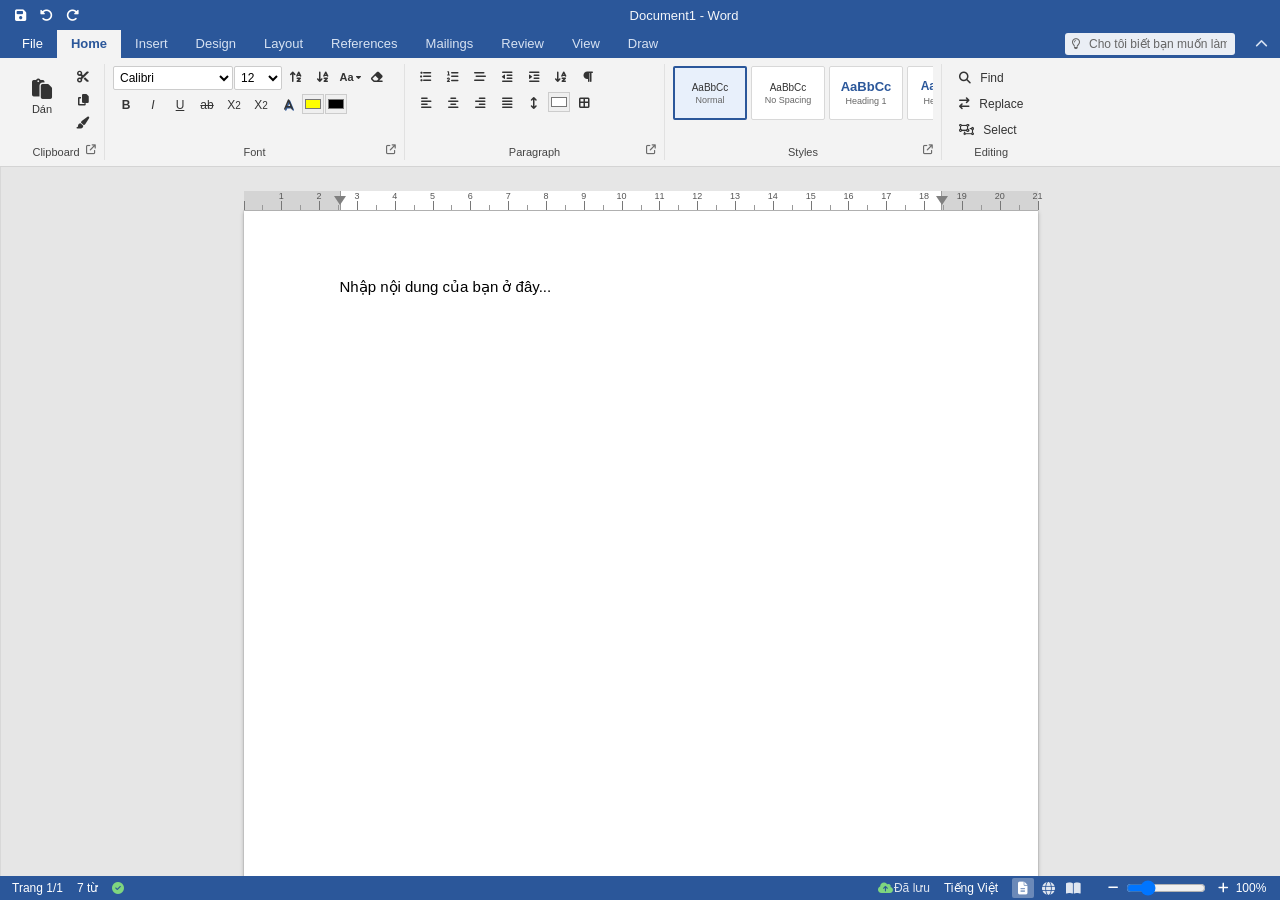
==== commit 93f2fb2b: "Revert "Gõ văn bản: bỏ nhãn Trang X/Y, thanh trượt trang cạnh phải, Times New Roman mặc định, lưu và" ====
--- a/app/src/main/assets/word/index.html
+++ b/app/src/main/assets/word/index.html
@@ -305,13 +305,6 @@
   }
   .page-gap-band::before { top: 0; background: linear-gradient(to bottom, rgba(0,0,0,0.25), transparent); }
   .page-gap-band::after { bottom: 0; background: linear-gradient(to top, rgba(0,0,0,0.25), transparent); }
-
-  /* ===== Thanh trượt trang ở cạnh phải ===== */
-  #pgScroll{position:fixed;right:0;width:26px;z-index:40;touch-action:none;-webkit-user-select:none;user-select:none}
-  #pgScroll .pgt{position:absolute;right:4px;width:8px;border-radius:4px;background:rgba(43,87,154,.55);min-height:36px}
-  #pgScroll.on .pgt,#pgScroll:hover .pgt{background:rgba(43,87,154,.9);width:12px}
-  #pgBubble{position:fixed;right:34px;z-index:41;background:#2b579a;color:#fff;font-size:13px;padding:5px 10px;border-radius:14px;box-shadow:0 2px 8px rgba(0,0,0,.35);pointer-events:none;opacity:0;transition:opacity .15s;white-space:nowrap}
-  #pgBubble.on{opacity:1}
   .page-num-label {
     position: absolute; left: 50%; transform: translateX(-50%);
     font-size: 10px; color: #666; background: rgba(255,255,255,0.85); padding: 1px 8px; border-radius: 8px;
@@ -584,7 +577,7 @@
     min-height: 900px;
     font-size: 15px; line-height: 1.5; color: #000;
     outline: none;
-    font-family: "Times New Roman", Times, serif;
+    font-family: "Calibri", "Segoe UI", sans-serif;
   }
   .page:focus { outline: none; }
   .page ul, .page ol { margin: 0 0 0 24px; padding: 0; }
@@ -700,7 +693,7 @@
             <select class="rsel" id="fontNameSel" title="Phông chữ">
               <option>Calibri</option>
               <option>Arial</option>
-              <option selected>Times New Roman</option>
+              <option>Times New Roman</option>
               <option>Verdana</option>
               <option>Georgia</option>
               <option>Courier New</option>
@@ -964,7 +957,7 @@
         <div class="rows">
           <button class="rbtn big" id="btnDesignFonts" title="Cặp phông chữ"><i class="fa-solid fa-font"></i><span class="txt">Fonts</span></button>
           <div id="designFontsMenu" class="dd-menu" hidden style="min-width:200px;">
-            <div class="dd-item" data-heading="Times New Roman" data-body="Times New Roman">Office — Calibri / Calibri</div>
+            <div class="dd-item" data-heading="Calibri" data-body="Calibri">Office — Calibri / Calibri</div>
             <div class="dd-item" data-heading="Georgia" data-body="'Times New Roman'">Georgia / Times New Roman</div>
             <div class="dd-item" data-heading="Arial" data-body="Arial">Arial / Arial</div>
             <div class="dd-item" data-heading="'Segoe UI'" data-body="'Segoe UI'">Segoe UI / Segoe UI</div>
@@ -1717,7 +1710,7 @@
   <!-- STATUS BAR -->
   <div class="statusbar">
     <div class="left">
-      <span id="pageInfo" style="display:none">Trang 1/1</span>
+      <span id="pageInfo">Trang 1/1</span>
       <span id="wordCount">0 từ</span>
       <span class="spellcheck-status" id="spellcheckStatus" title="Không có lỗi chính tả nào được phát hiện">
         <i class="fa-solid fa-circle-check"></i>
@@ -4230,7 +4223,7 @@
 
 let lastPaginationSig = '';
 let lastTotalPages = 1;
-const PAGE_GAP_PX = 14; // khoảng hở giữa các "tờ giấy" - dùng thống nhất cho cả dải xám lẫn tính vị trí
+const PAGE_GAP_PX = 60; // khoảng hở giữa các "tờ giấy" - dùng thống nhất cho cả dải xám lẫn tính vị trí
 
 function renderPagination() {
   fixPageBreaks();
@@ -4271,7 +4264,12 @@
     gapBand.style.height = PAGE_GAP_PX + 'px';
     pageOverlay.appendChild(gapBand);
 
-    // (Đã bỏ nhãn "Trang X / Y" trên dải ngăn trang; số trang xem ở thanh trượt bên phải)
+    // Nhãn số trang nổi giữa khoảng hở
+    const numLabel = document.createElement('div');
+    numLabel.className = 'page-num-label';
+    numLabel.style.top = (pageEndTop + PAGE_GAP_PX / 2 - 9) + 'px';
+    numLabel.textContent = 'Trang ' + p + ' / ' + totalPages;
+    pageOverlay.appendChild(numLabel);
 
     // Bản sao Header của trang kế tiếp (hiện ngay dưới dải xám)
     if (headerShown) {
@@ -4334,46 +4332,6 @@
   requestAnimationFrame(() => { scrollRafPending = false; updatePageIndicatorOnly(); });
 }, { passive: true });
 window.addEventListener('resize', schedulePagination);
-
-/* ---------- Thanh trượt trang cạnh phải: kéo để lên/xuống, hiện "Trang X/Y" ---------- */
-(function(){
-  const track=document.createElement('div'); track.id='pgScroll'; track.innerHTML='<div class="pgt"></div>';
-  const bub=document.createElement('div'); bub.id='pgBubble';
-  document.body.appendChild(track); document.body.appendChild(bub);
-  const thumb=track.firstChild; let hideT=0, drag=false;
-  function place(){
-    const r=workspaceEl.getBoundingClientRect(); track.style.top=r.top+'px'; track.style.height=r.height+'px';
-    const sh=workspaceEl.scrollHeight, ch=workspaceEl.clientHeight;
-    if(sh<=ch+4){track.style.display='none';return false}
-    track.style.display='block';
-    const th=Math.max(36,r.height*ch/sh), max=sh-ch, ratio=max>0?workspaceEl.scrollTop/max:0;
-    thumb.style.height=th+'px'; thumb.style.top=(ratio*(r.height-th))+'px';
-    return {r,th};
-  }
-  function show(){
-    const g=place(); if(!g)return;
-    const total=lastTotalPages||1, cur=Math.min(total,currentVisiblePage(total,getPageContentHeightPx()));
-    bub.textContent='Trang '+cur+'/'+total;
-    const top=g.r.top+parseFloat(thumb.style.top)+g.th/2-14;
-    bub.style.top=Math.max(g.r.top,Math.min(g.r.bottom-30,top))+'px';
-    bub.classList.add('on'); track.classList.add('on');
-    clearTimeout(hideT); hideT=setTimeout(()=>{if(!drag){bub.classList.remove('on');track.classList.remove('on')}},1000);
-  }
-  function setFromY(y){
-    const r=workspaceEl.getBoundingClientRect(), th=parseFloat(thumb.style.height)||36;
-    const ratio=Math.max(0,Math.min(1,(y-r.top-th/2)/Math.max(1,r.height-th)));
-    workspaceEl.scrollTop=ratio*(workspaceEl.scrollHeight-workspaceEl.clientHeight); show();
-  }
-  track.addEventListener('pointerdown',e=>{drag=true;track.setPointerCapture(e.pointerId);setFromY(e.clientY);e.preventDefault()});
-  track.addEventListener('pointermove',e=>{if(drag)setFromY(e.clientY)});
-  const up=()=>{drag=false;show()};
-  track.addEventListener('pointerup',up); track.addEventListener('pointercancel',up);
-  workspaceEl.addEventListener('scroll',()=>{if(!drag)show()},{passive:true});
-  window.addEventListener('resize',place);
-  doc.addEventListener('input',()=>setTimeout(place,300));
-  setInterval(()=>{if(!drag&&!bub.classList.contains('on'))place()},1500);
-  place();
-})();
 
 /* Gắn renderRuler + renderPagination vào applyPageLayout đã có sẵn */
 const _origApplyPageLayout = applyPageLayout;
@@ -4471,12 +4429,12 @@
 
 /* ---------- DESIGN: Style Set gallery ---------- */
 const STYLE_SETS = {
-  'default':      { headingFont: 'Times New Roman', bodyFont: 'Times New Roman', headingColor: '#2b579a', bodyAlign: '', headingBg: '' },
+  'default':      { headingFont: 'Calibri', bodyFont: 'Calibri', headingColor: '#2b579a', bodyAlign: '', headingBg: '' },
   'basic-simple': { headingFont: 'Arial', bodyFont: 'Arial', headingColor: '#333333', bodyAlign: '', headingBg: '' },
   'elegant':      { headingFont: 'Georgia', bodyFont: "'Times New Roman'", headingColor: '#555555', bodyAlign: '', headingBg: '', headingItalic: true },
-  'lines':        { headingFont: 'Times New Roman', bodyFont: 'Times New Roman', headingColor: '#2b579a', bodyAlign: '', headingBg: '', headingBorder: true },
+  'lines':        { headingFont: 'Calibri', bodyFont: 'Calibri', headingColor: '#2b579a', bodyAlign: '', headingBg: '', headingBorder: true },
   'minimalist':   { headingFont: "'Segoe UI'", bodyFont: "'Segoe UI'", headingColor: '#888888', bodyAlign: '', headingBg: '', headingUpper: true },
-  'shaded':       { headingFont: 'Times New Roman', bodyFont: 'Times New Roman', headingColor: '#2b579a', bodyAlign: '', headingBg: '#eef2f8' },
+  'shaded':       { headingFont: 'Calibri', bodyFont: 'Calibri', headingColor: '#2b579a', bodyAlign: '', headingBg: '#eef2f8' },
   'centered':     { headingFont: 'Georgia', bodyFont: 'Georgia', headingColor: '#333333', bodyAlign: 'center', headingBg: '' },
   'bw':           { headingFont: "'Times New Roman'", bodyFont: "'Times New Roman'", headingColor: '#000000', bodyAlign: '', headingBg: '' }
 };
@@ -5787,7 +5745,7 @@
 
 function openFontDialog() {
   focusDoc();
-  var f = formatAtCaret() || { font: 'Times New Roman', sizePt: 12 };
+  var f = formatAtCaret() || { font: 'Calibri', sizePt: 12 };
   var fonts = Array.from(document.getElementById('fontNameSel').options).map(function (o) { return o.value || o.text; });
   var sizes = Array.from(document.getElementById('fontSizeSel').options).map(function (o) { return o.value || o.text; });
   var body = '<label>Phông chữ</label><select id="fdFont">' + selectOptions(fonts, f.font) + '</select>' +
@@ -6882,247 +6840,6 @@
   }, true);
   document.addEventListener('mouseup', function () { st = null; }, true);
 })();
-
-/* ================= BỔ SUNG (Android): thước cố định, cỡ bút, chỉnh cỡ ảnh 4 cạnh, bảng 4 góc, chọn cột/hàng để xoá ================= */
-(function () {
-  'use strict';
-  var ws = document.getElementById('workspace'), rb = document.getElementById('rulerBar');
-  var st = document.createElement('style');
-  st.textContent =
-    '#rulerBar{z-index:30 !important}' +
-    '#xOv{position:fixed;left:0;top:0;width:0;height:0;z-index:9000;pointer-events:none}' +
-    '#xOv .xh{position:fixed;width:13px;height:13px;margin:-6px 0 0 -6px;background:#fff;border:2px solid #2b579a;border-radius:3px;pointer-events:auto;touch-action:none;box-sizing:border-box}' +
-    '#xOv .xh.c{border-radius:50%;background:#2b579a}' +
-    '#xOv .xh.n,#xOv .xh.s{cursor:ns-resize}#xOv .xh.e,#xOv .xh.w{cursor:ew-resize}' +
-    '#xOv .xh.nw,#xOv .xh.se{cursor:nwse-resize}#xOv .xh.ne,#xOv .xh.sw{cursor:nesw-resize}' +
-    '#xOv .xt{position:fixed;background:#d9dde6;border:1px solid #9aa3b5;border-radius:3px;pointer-events:auto;touch-action:none;box-sizing:border-box;cursor:pointer}' +
-    '#xOv .xt:hover,#xOv .xt.on{background:#2b579a;border-color:#2b579a}' +
-    '#xBar{position:fixed;z-index:9001;display:flex;gap:6px;background:#fff;border:1px solid #9aa3b5;border-radius:8px;padding:5px;box-shadow:0 4px 14px rgba(0,0,0,.3)}' +
-    '#xBar button{border:1px solid #c5cad6;background:#f4f6fa;border-radius:6px;padding:6px 12px;font-size:13px;cursor:pointer}' +
-    '#xBar button.del{background:#e53935;color:#fff;border-color:#e53935}' +
-    '#doc td.tx-sel,#doc th.tx-sel{background-color:#cfe3ff !important}' +
-    '#penPop{position:fixed;z-index:9100;background:#fff;border:1px solid #9aa3b5;border-radius:10px;padding:12px 14px;box-shadow:0 6px 20px rgba(0,0,0,.3);width:230px;font-size:13px}' +
-    '#penPop .pv{height:36px;display:flex;align-items:center;justify-content:center;margin-top:6px}' +
-    '#penPop .pv i{display:block;border-radius:50%;background:#000}' +
-    '#penPop input[type=range]{width:100%}';
-  document.head.appendChild(st);
-
-  /* ---- 1. Thước ngang cố định (không trôi khi cuộn) ---- */
-  function pinRuler() {
-    if (!ws || !rb) return;
-    rb.style.transform = '';
-    var off = ws.getBoundingClientRect().top - rb.getBoundingClientRect().top;
-    if (off > 0.5) rb.style.transform = 'translateY(' + Math.round(off) + 'px)';
-  }
-  if (ws) {
-    var rafR = 0;
-    ws.addEventListener('scroll', function () { if (rafR) return; rafR = requestAnimationFrame(function () { rafR = 0; pinRuler(); }); }, { passive: true });
-    window.addEventListener('resize', pinRuler);
-    setInterval(pinRuler, 600);
-    pinRuler();
-  }
-
-  /* ---- 2. Nút chỉnh cỡ đầu bút (tab Vẽ) ---- */
-  var penOverride = 0, pop = null;
-  var er = document.getElementById('drawEraser');
-  if (er && er.parentNode) {
-    var pb = document.createElement('button');
-    pb.className = 'rbtn big'; pb.id = 'btnPenSize'; pb.type = 'button'; pb.title = 'Chỉnh cỡ đầu bút';
-    pb.innerHTML = '<i class="fa-solid fa-circle-dot"></i><span class="txt">Cỡ bút</span>';
-    er.parentNode.insertBefore(pb, er.nextSibling);
-    pb.addEventListener('mousedown', function (e) { e.preventDefault(); });
-    pb.addEventListener('click', function (e) {
-      e.stopPropagation();
-      if (pop) { pop.remove(); pop = null; return; }
-      var cur = penOverride || (typeof currentDrawWidth === 'number' ? currentDrawWidth : 2);
-      pop = document.createElement('div'); pop.id = 'penPop';
-      pop.innerHTML = '<div>Cỡ đầu bút: <b id="penPopV">' + cur + '</b></div><input type="range" id="penPopR" min="1" max="30" step="0.5" value="' + cur + '"><div class="pv"><i id="penPopD"></i></div>';
-      document.body.appendChild(pop);
-      var r = pb.getBoundingClientRect();
-      pop.style.left = Math.max(6, Math.min(r.left, window.innerWidth - 246)) + 'px';
-      pop.style.top = (r.bottom + 6) + 'px';
-      var rng = pop.querySelector('#penPopR'), val = pop.querySelector('#penPopV'), dot = pop.querySelector('#penPopD');
-      function upd() {
-        var v = parseFloat(rng.value); penOverride = v; currentDrawWidth = v;
-        val.textContent = v; var d = Math.max(2, v * 1.6); dot.style.width = d + 'px'; dot.style.height = d + 'px';
-        try { dot.style.background = (typeof currentDrawColor === 'string' && currentDrawColor.length >= 7) ? currentDrawColor.slice(0, 7) : '#000'; } catch (_) {}
-      }
-      rng.addEventListener('input', upd); upd();
-      setTimeout(function () {
-        var off = function (ev) { if (pop && !pop.contains(ev.target) && ev.target !== pb && !pb.contains(ev.target)) { pop.remove(); pop = null; document.removeEventListener('pointerdown', off, true); } };
-        document.addEventListener('pointerdown', off, true);
-      }, 0);
-    });
-    /* chọn bút khác thì vẫn giữ cỡ đã chỉnh (chỉ cho bút, không đổi bút dạ quang / tẩy) */
-    document.querySelectorAll('.draw-tool').forEach(function (b) {
-      b.addEventListener('click', function () {
-        if (penOverride && b.dataset.tool === 'pen') setTimeout(function () { currentDrawWidth = penOverride; }, 0);
-      });
-    });
-  }
-
-  /* ---- Lớp phủ chung cho tay nắm ---- */
-  var ov = document.createElement('div'); ov.id = 'xOv'; document.body.appendChild(ov);
-  var bar = null, sel = null; // sel = {type:'c'|'r', idx, table}
-  function scaleOf(el) { var w = el.offsetWidth; return w ? el.getBoundingClientRect().width / w : 1; }
-  function save() { try { if (typeof scheduleSave === 'function') scheduleSave(); } catch (_) {} }
-  function mkH(cls, x, y, onDown) {
-    var h = document.createElement('div'); h.className = 'xh ' + cls; h.style.left = x + 'px'; h.style.top = y + 'px';
-    h.addEventListener('pointerdown', function (e) { e.preventDefault(); e.stopPropagation(); try { h.setPointerCapture(e.pointerId); } catch (_) {} onDown(e, h); });
-    ov.appendChild(h); return h;
-  }
-  function dragWith(e, h, move, end) {
-    var mv = function (ev) { ev.preventDefault(); move(ev); };
-    var up = function (ev) { h.removeEventListener('pointermove', mv); h.removeEventListener('pointerup', up); h.removeEventListener('pointercancel', up); if (end) end(ev); save(); lastSig = ''; schedule(); };
-    h.addEventListener('pointermove', mv); h.addEventListener('pointerup', up); h.addEventListener('pointercancel', up);
-  }
-  var busy = false;
-
-  /* ---- 3. Ảnh / hình: chỉnh cỡ bằng 4 cạnh ---- */
-  function imgHandles(o) {
-    var r = o.getBoundingClientRect(); if (r.width < 4) return;
-    var cx = r.left + r.width / 2, cy = r.top + r.height / 2;
-    [['n', cx, r.top], ['s', cx, r.bottom], ['w', r.left, cy], ['e', r.right, cy]].forEach(function (d) {
-      mkH(d[0], d[1], d[2], function (e, h) {
-        busy = true;
-        var sc = scaleOf(o), w0 = o.offsetWidth, h0 = o.offsetHeight, x0 = e.clientX, y0 = e.clientY, k = d[0];
-        dragWith(e, h, function (ev) {
-          var dx = (ev.clientX - x0) / sc, dy = (ev.clientY - y0) / sc, nw = w0, nh = h0;
-          if (k === 'e') nw = w0 + dx; else if (k === 'w') nw = w0 - dx;
-          if (k === 's') nh = h0 + dy; else if (k === 'n') nh = h0 - dy;
-          nw = Math.max(20, Math.min(2400, Math.round(nw))); nh = Math.max(20, Math.round(nh));
-          o.style.maxWidth = 'none'; o.style.width = nw + 'px'; o.style.height = nh + 'px';
-          o.setAttribute('width', nw); o.setAttribute('height', nh);
-          var wi = document.getElementById('picWidthInput'), hi = document.getElementById('picHeightInput');
-          if (wi) wi.value = nw; if (hi) hi.value = nh;
-          var rr = o.getBoundingClientRect(), ccx = rr.left + rr.width / 2, ccy = rr.top + rr.height / 2;
-          var hs = ov.querySelectorAll('.xh');
-          hs.forEach(function (q) {
-            if (q.classList.contains('n')) { q.style.left = ccx + 'px'; q.style.top = rr.top + 'px'; }
-            else if (q.classList.contains('s')) { q.style.left = ccx + 'px'; q.style.top = rr.bottom + 'px'; }
-            else if (q.classList.contains('w')) { q.style.left = rr.left + 'px'; q.style.top = ccy_(rr) + 'px'; }
-            else if (q.classList.contains('e')) { q.style.left = rr.right + 'px'; q.style.top = ccy_(rr) + 'px'; }
-          });
-        }, function () { busy = false; });
-      });
-    });
-  }
-  function ccy_(r) { return r.top + r.height / 2; }
-
-  /* ---- 4. Bảng: 4 góc để chỉnh cỡ + tab chọn cột/hàng để xoá ---- */
-  function activeTbl() {
-    var t = null;
-    try { t = (typeof currentTable === 'function') ? currentTable() : null; } catch (_) {}
-    if (t && document.getElementById('doc').contains(t)) return t;
-    if (sel && sel.table && document.getElementById('doc').contains(sel.table)) return sel.table;
-    return null;
-  }
-  function clearSelCells() { document.querySelectorAll('#doc .tx-sel').forEach(function (c) { c.classList.remove('tx-sel'); }); }
-  function closeBar() { if (bar) { bar.remove(); bar = null; } }
-  function selectLine(type, idx, t) {
-    clearSelCells(); closeBar(); sel = { type: type, idx: idx, table: t };
-    if (type === 'c') Array.prototype.forEach.call(t.rows, function (r) { if (r.cells[idx]) r.cells[idx].classList.add('tx-sel'); });
-    else if (t.rows[idx]) Array.prototype.forEach.call(t.rows[idx].cells, function (c) { c.classList.add('tx-sel'); });
-    lastSig = ''; schedule();
-  }
-  function delSel() {
-    if (!sel) return; var t = sel.table, i = sel.idx, type = sel.type;
-    if (!t || !t.parentNode) { sel = null; return; }
-    clearSelCells();
-    if (type === 'c') {
-      var cols = t.rows[0] ? t.rows[0].cells.length : 0;
-      if (cols <= 1) t.remove();
-      else Array.prototype.forEach.call(t.rows, function (r) { if (r.cells[i]) r.deleteCell(i); });
-    } else {
-      if (t.rows.length <= 1) t.remove(); else t.deleteRow(i);
-    }
-    sel = null; closeBar(); save(); lastSig = ''; schedule();
-  }
-  function tblHandles(t) {
-    var tr = t.getBoundingClientRect(); if (tr.width < 4) return;
-    /* 4 góc */
-    [['nw', tr.left, tr.top], ['ne', tr.right, tr.top], ['sw', tr.left, tr.bottom], ['se', tr.right, tr.bottom]].forEach(function (d) {
-      mkH('c ' + d[0], d[1] + (d[0].indexOf('w') >= 0 ? -3 : 3), d[2] + (d[0].indexOf('n') >= 0 ? -3 : 3), function (e, h) {
-        busy = true;
-        var sc = scaleOf(t), w0 = t.offsetWidth, h0 = t.offsetHeight, x0 = e.clientX, y0 = e.clientY, k = d[0];
-        var ml0 = parseFloat(t.style.marginLeft) || 0;
-        var rows = Array.prototype.map.call(t.rows, function (r) { return r.offsetHeight; });
-        dragWith(e, h, function (ev) {
-          var dx = (ev.clientX - x0) / sc, dy = (ev.clientY - y0) / sc;
-          var nw = k.indexOf('e') >= 0 ? w0 + dx : w0 - dx;
-          var nh = k.indexOf('s') >= 0 ? h0 + dy : h0 - dy;
-          nw = Math.max(60, Math.min(2400, Math.round(nw))); nh = Math.max(24 * rows.length, Math.round(nh));
-          t.style.width = nw + 'px';
-          if (k.indexOf('w') >= 0) t.style.marginLeft = Math.max(0, Math.round(ml0 + (w0 - nw))) + 'px';
-          var f = nh / h0;
-          Array.prototype.forEach.call(t.rows, function (r, i) { r.style.height = Math.max(20, Math.round(rows[i] * f)) + 'px'; });
-        }, function () { busy = false; });
-      });
-    });
-    /* tab chọn cột (trên) và hàng (trái) */
-    var r0 = t.rows[0]; if (!r0) return;
-    Array.prototype.forEach.call(r0.cells, function (c, j) {
-      var cr = c.getBoundingClientRect(), d = document.createElement('div');
-      d.className = 'xt' + (sel && sel.type === 'c' && sel.idx === j && sel.table === t ? ' on' : '');
-      d.title = 'Chọn cột ' + (j + 1);
-      d.style.left = (cr.left + 2) + 'px'; d.style.top = (tr.top - 17) + 'px'; d.style.width = Math.max(8, cr.width - 4) + 'px'; d.style.height = '11px';
-      d.addEventListener('pointerdown', function (e) { e.preventDefault(); e.stopPropagation(); selectLine('c', j, t); });
-      ov.appendChild(d);
-    });
-    Array.prototype.forEach.call(t.rows, function (r, i) {
-      var rr = r.getBoundingClientRect(), d = document.createElement('div');
-      d.className = 'xt' + (sel && sel.type === 'r' && sel.idx === i && sel.table === t ? ' on' : '');
-      d.title = 'Chọn hàng ' + (i + 1);
-      d.style.left = (tr.left - 30) + 'px'; d.style.top = (rr.top + 2) + 'px'; d.style.width = '11px'; d.style.height = Math.max(8, rr.height - 4) + 'px';
-      d.addEventListener('pointerdown', function (e) { e.preventDefault(); e.stopPropagation(); selectLine('r', i, t); });
-      ov.appendChild(d);
-    });
-    /* thanh thao tác khi đang chọn cột/hàng */
-    if (sel && sel.table === t) {
-      closeBar();
-      bar = document.createElement('div'); bar.id = 'xBar';
-      bar.innerHTML = '<button type="button" class="del">' + (sel.type === 'c' ? 'Xoá cột' : 'Xoá hàng') + '</button><button type="button" class="no">Bỏ chọn</button>';
-      var bx, by;
-      if (sel.type === 'c' && r0.cells[sel.idx]) { var cc = r0.cells[sel.idx].getBoundingClientRect(); bx = cc.left; by = tr.top - 56; }
-      else { var rw = t.rows[sel.idx].getBoundingClientRect(); bx = tr.left; by = rw.top - 46; }
-      bar.style.left = Math.max(6, Math.min(bx, window.innerWidth - 190)) + 'px'; bar.style.top = Math.max(6, by) + 'px';
-      bar.addEventListener('pointerdown', function (e) { e.preventDefault(); e.stopPropagation(); });
-      bar.querySelector('.del').addEventListener('click', delSel);
-      bar.querySelector('.no').addEventListener('click', function () { sel = null; clearSelCells(); closeBar(); lastSig = ''; schedule(); });
-      document.body.appendChild(bar);
-    }
-  }
-  document.addEventListener('keydown', function (e) {
-    if (sel && (e.key === 'Delete' || e.key === 'Backspace')) { e.preventDefault(); e.stopPropagation(); delSel(); }
-  }, true);
-  document.getElementById('doc').addEventListener('pointerdown', function () {
-    if (sel) { sel = null; clearSelCells(); closeBar(); lastSig = ''; schedule(); }
-  }, true);
-
-  /* ---- Vẽ lại lớp phủ khi cần ---- */
-  var lastSig = '', rafO = 0;
-  function render() {
-    rafO = 0; if (busy) return;
-    var docEl = document.getElementById('doc');
-    var o = (typeof selectedObject !== 'undefined') ? selectedObject : null;
-    var t = activeTbl();
-    var isImg = o && docEl.contains(o) && o.tagName === 'IMG';
-    var sig = '';
-    if (isImg) { var r = o.getBoundingClientRect(); sig = 'i' + [r.left, r.top, r.width, r.height].map(Math.round).join(','); }
-    else if (t) { var q = t.getBoundingClientRect(); sig = 't' + [q.left, q.top, q.width, q.height, t.rows.length, t.rows[0] ? t.rows[0].cells.length : 0].map(Math.round).join(',') + (sel ? sel.type + sel.idx : ''); }
-    if (sig === lastSig) return; lastSig = sig;
-    ov.innerHTML = ''; if (!sel) closeBar();
-    if (!sig) return;
-    if (isImg) imgHandles(o); else if (t) tblHandles(t);
-  }
-  function schedule() { if (!rafO) rafO = requestAnimationFrame(render); }
-  document.addEventListener('selectionchange', schedule);
-  window.addEventListener('scroll', schedule, true);
-  window.addEventListener('resize', schedule);
-  document.getElementById('doc').addEventListener('input', schedule);
-  document.getElementById('doc').addEventListener('click', function () { setTimeout(schedule, 0); });
-  setInterval(schedule, 400);
-})();
 </script>
 </body>
 </html>
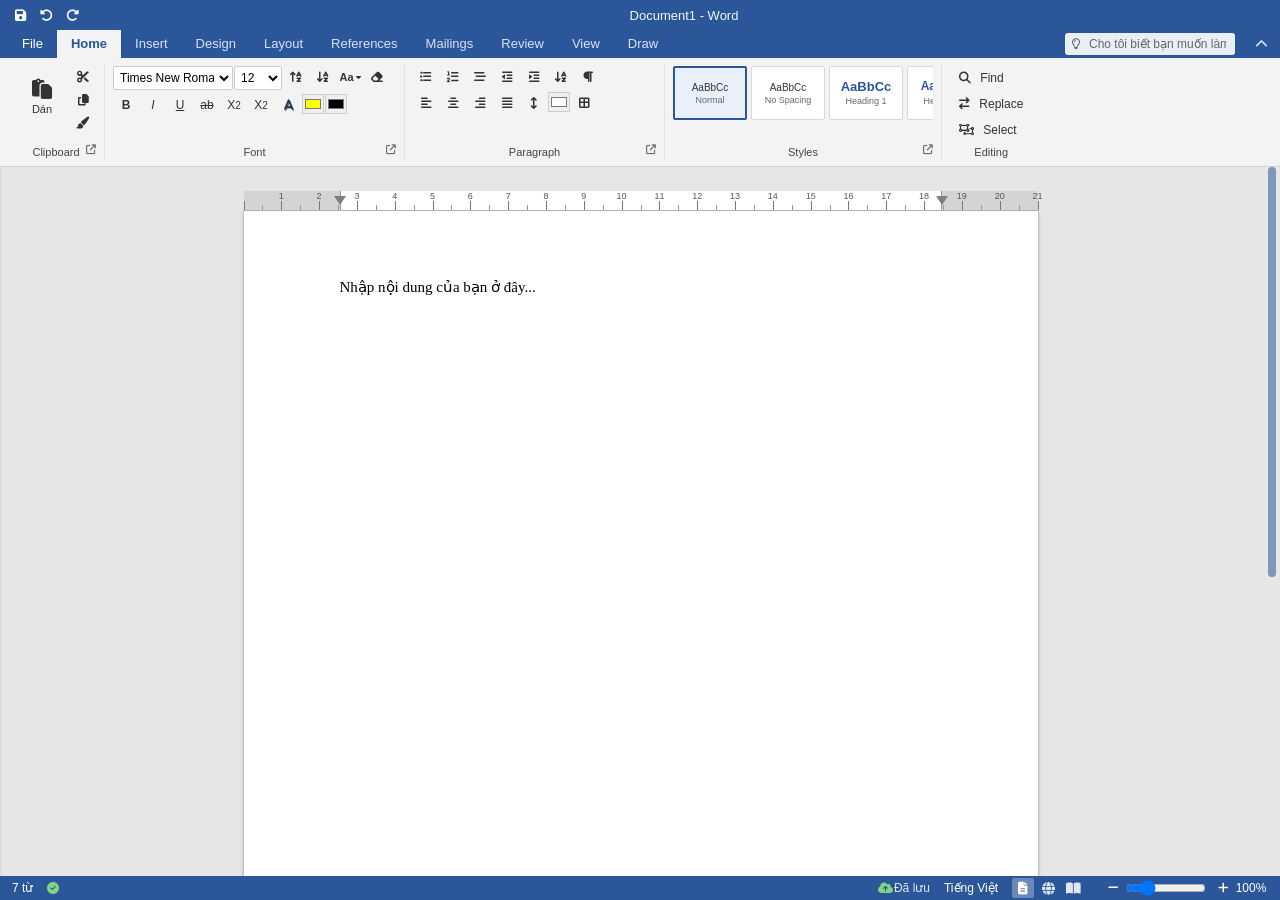
==== commit a70b1b41: "Phục hồi Mac-Os về bản bce9374 (Gecko: ẩn quá 10 phút hoặc máy sắp hết RAM thì đóng các tab)" ====
--- a/app/src/main/assets/word/index.html
+++ b/app/src/main/assets/word/index.html
@@ -305,6 +305,13 @@
   }
   .page-gap-band::before { top: 0; background: linear-gradient(to bottom, rgba(0,0,0,0.25), transparent); }
   .page-gap-band::after { bottom: 0; background: linear-gradient(to top, rgba(0,0,0,0.25), transparent); }
+
+  /* ===== Thanh trượt trang ở cạnh phải ===== */
+  #pgScroll{position:fixed;right:0;width:26px;z-index:40;touch-action:none;-webkit-user-select:none;user-select:none}
+  #pgScroll .pgt{position:absolute;right:4px;width:8px;border-radius:4px;background:rgba(43,87,154,.55);min-height:36px}
+  #pgScroll.on .pgt,#pgScroll:hover .pgt{background:rgba(43,87,154,.9);width:12px}
+  #pgBubble{position:fixed;right:34px;z-index:41;background:#2b579a;color:#fff;font-size:13px;padding:5px 10px;border-radius:14px;box-shadow:0 2px 8px rgba(0,0,0,.35);pointer-events:none;opacity:0;transition:opacity .15s;white-space:nowrap}
+  #pgBubble.on{opacity:1}
   .page-num-label {
     position: absolute; left: 50%; transform: translateX(-50%);
     font-size: 10px; color: #666; background: rgba(255,255,255,0.85); padding: 1px 8px; border-radius: 8px;
@@ -577,7 +584,7 @@
     min-height: 900px;
     font-size: 15px; line-height: 1.5; color: #000;
     outline: none;
-    font-family: "Calibri", "Segoe UI", sans-serif;
+    font-family: "Times New Roman", Times, serif;
   }
   .page:focus { outline: none; }
   .page ul, .page ol { margin: 0 0 0 24px; padding: 0; }
@@ -693,7 +700,7 @@
             <select class="rsel" id="fontNameSel" title="Phông chữ">
               <option>Calibri</option>
               <option>Arial</option>
-              <option>Times New Roman</option>
+              <option selected>Times New Roman</option>
               <option>Verdana</option>
               <option>Georgia</option>
               <option>Courier New</option>
@@ -957,7 +964,7 @@
         <div class="rows">
           <button class="rbtn big" id="btnDesignFonts" title="Cặp phông chữ"><i class="fa-solid fa-font"></i><span class="txt">Fonts</span></button>
           <div id="designFontsMenu" class="dd-menu" hidden style="min-width:200px;">
-            <div class="dd-item" data-heading="Calibri" data-body="Calibri">Office — Calibri / Calibri</div>
+            <div class="dd-item" data-heading="Times New Roman" data-body="Times New Roman">Office — Calibri / Calibri</div>
             <div class="dd-item" data-heading="Georgia" data-body="'Times New Roman'">Georgia / Times New Roman</div>
             <div class="dd-item" data-heading="Arial" data-body="Arial">Arial / Arial</div>
             <div class="dd-item" data-heading="'Segoe UI'" data-body="'Segoe UI'">Segoe UI / Segoe UI</div>
@@ -1710,7 +1717,7 @@
   <!-- STATUS BAR -->
   <div class="statusbar">
     <div class="left">
-      <span id="pageInfo">Trang 1/1</span>
+      <span id="pageInfo" style="display:none">Trang 1/1</span>
       <span id="wordCount">0 từ</span>
       <span class="spellcheck-status" id="spellcheckStatus" title="Không có lỗi chính tả nào được phát hiện">
         <i class="fa-solid fa-circle-check"></i>
@@ -4223,7 +4230,7 @@
 
 let lastPaginationSig = '';
 let lastTotalPages = 1;
-const PAGE_GAP_PX = 60; // khoảng hở giữa các "tờ giấy" - dùng thống nhất cho cả dải xám lẫn tính vị trí
+const PAGE_GAP_PX = 14; // khoảng hở giữa các "tờ giấy" - dùng thống nhất cho cả dải xám lẫn tính vị trí
 
 function renderPagination() {
   fixPageBreaks();
@@ -4264,12 +4271,7 @@
     gapBand.style.height = PAGE_GAP_PX + 'px';
     pageOverlay.appendChild(gapBand);
 
-    // Nhãn số trang nổi giữa khoảng hở
-    const numLabel = document.createElement('div');
-    numLabel.className = 'page-num-label';
-    numLabel.style.top = (pageEndTop + PAGE_GAP_PX / 2 - 9) + 'px';
-    numLabel.textContent = 'Trang ' + p + ' / ' + totalPages;
-    pageOverlay.appendChild(numLabel);
+    // (Đã bỏ nhãn "Trang X / Y" trên dải ngăn trang; số trang xem ở thanh trượt bên phải)
 
     // Bản sao Header của trang kế tiếp (hiện ngay dưới dải xám)
     if (headerShown) {
@@ -4332,6 +4334,46 @@
   requestAnimationFrame(() => { scrollRafPending = false; updatePageIndicatorOnly(); });
 }, { passive: true });
 window.addEventListener('resize', schedulePagination);
+
+/* ---------- Thanh trượt trang cạnh phải: kéo để lên/xuống, hiện "Trang X/Y" ---------- */
+(function(){
+  const track=document.createElement('div'); track.id='pgScroll'; track.innerHTML='<div class="pgt"></div>';
+  const bub=document.createElement('div'); bub.id='pgBubble';
+  document.body.appendChild(track); document.body.appendChild(bub);
+  const thumb=track.firstChild; let hideT=0, drag=false;
+  function place(){
+    const r=workspaceEl.getBoundingClientRect(); track.style.top=r.top+'px'; track.style.height=r.height+'px';
+    const sh=workspaceEl.scrollHeight, ch=workspaceEl.clientHeight;
+    if(sh<=ch+4){track.style.display='none';return false}
+    track.style.display='block';
+    const th=Math.max(36,r.height*ch/sh), max=sh-ch, ratio=max>0?workspaceEl.scrollTop/max:0;
+    thumb.style.height=th+'px'; thumb.style.top=(ratio*(r.height-th))+'px';
+    return {r,th};
+  }
+  function show(){
+    const g=place(); if(!g)return;
+    const total=lastTotalPages||1, cur=Math.min(total,currentVisiblePage(total,getPageContentHeightPx()));
+    bub.textContent='Trang '+cur+'/'+total;
+    const top=g.r.top+parseFloat(thumb.style.top)+g.th/2-14;
+    bub.style.top=Math.max(g.r.top,Math.min(g.r.bottom-30,top))+'px';
+    bub.classList.add('on'); track.classList.add('on');
+    clearTimeout(hideT); hideT=setTimeout(()=>{if(!drag){bub.classList.remove('on');track.classList.remove('on')}},1000);
+  }
+  function setFromY(y){
+    const r=workspaceEl.getBoundingClientRect(), th=parseFloat(thumb.style.height)||36;
+    const ratio=Math.max(0,Math.min(1,(y-r.top-th/2)/Math.max(1,r.height-th)));
+    workspaceEl.scrollTop=ratio*(workspaceEl.scrollHeight-workspaceEl.clientHeight); show();
+  }
+  track.addEventListener('pointerdown',e=>{drag=true;track.setPointerCapture(e.pointerId);setFromY(e.clientY);e.preventDefault()});
+  track.addEventListener('pointermove',e=>{if(drag)setFromY(e.clientY)});
+  const up=()=>{drag=false;show()};
+  track.addEventListener('pointerup',up); track.addEventListener('pointercancel',up);
+  workspaceEl.addEventListener('scroll',()=>{if(!drag)show()},{passive:true});
+  window.addEventListener('resize',place);
+  doc.addEventListener('input',()=>setTimeout(place,300));
+  setInterval(()=>{if(!drag&&!bub.classList.contains('on'))place()},1500);
+  place();
+})();
 
 /* Gắn renderRuler + renderPagination vào applyPageLayout đã có sẵn */
 const _origApplyPageLayout = applyPageLayout;
@@ -4429,12 +4471,12 @@
 
 /* ---------- DESIGN: Style Set gallery ---------- */
 const STYLE_SETS = {
-  'default':      { headingFont: 'Calibri', bodyFont: 'Calibri', headingColor: '#2b579a', bodyAlign: '', headingBg: '' },
+  'default':      { headingFont: 'Times New Roman', bodyFont: 'Times New Roman', headingColor: '#2b579a', bodyAlign: '', headingBg: '' },
   'basic-simple': { headingFont: 'Arial', bodyFont: 'Arial', headingColor: '#333333', bodyAlign: '', headingBg: '' },
   'elegant':      { headingFont: 'Georgia', bodyFont: "'Times New Roman'", headingColor: '#555555', bodyAlign: '', headingBg: '', headingItalic: true },
-  'lines':        { headingFont: 'Calibri', bodyFont: 'Calibri', headingColor: '#2b579a', bodyAlign: '', headingBg: '', headingBorder: true },
+  'lines':        { headingFont: 'Times New Roman', bodyFont: 'Times New Roman', headingColor: '#2b579a', bodyAlign: '', headingBg: '', headingBorder: true },
   'minimalist':   { headingFont: "'Segoe UI'", bodyFont: "'Segoe UI'", headingColor: '#888888', bodyAlign: '', headingBg: '', headingUpper: true },
-  'shaded':       { headingFont: 'Calibri', bodyFont: 'Calibri', headingColor: '#2b579a', bodyAlign: '', headingBg: '#eef2f8' },
+  'shaded':       { headingFont: 'Times New Roman', bodyFont: 'Times New Roman', headingColor: '#2b579a', bodyAlign: '', headingBg: '#eef2f8' },
   'centered':     { headingFont: 'Georgia', bodyFont: 'Georgia', headingColor: '#333333', bodyAlign: 'center', headingBg: '' },
   'bw':           { headingFont: "'Times New Roman'", bodyFont: "'Times New Roman'", headingColor: '#000000', bodyAlign: '', headingBg: '' }
 };
@@ -5745,7 +5787,7 @@
 
 function openFontDialog() {
   focusDoc();
-  var f = formatAtCaret() || { font: 'Calibri', sizePt: 12 };
+  var f = formatAtCaret() || { font: 'Times New Roman', sizePt: 12 };
   var fonts = Array.from(document.getElementById('fontNameSel').options).map(function (o) { return o.value || o.text; });
   var sizes = Array.from(document.getElementById('fontSizeSel').options).map(function (o) { return o.value || o.text; });
   var body = '<label>Phông chữ</label><select id="fdFont">' + selectOptions(fonts, f.font) + '</select>' +
@@ -6840,6 +6882,247 @@
   }, true);
   document.addEventListener('mouseup', function () { st = null; }, true);
 })();
+
+/* ================= BỔ SUNG (Android): thước cố định, cỡ bút, chỉnh cỡ ảnh 4 cạnh, bảng 4 góc, chọn cột/hàng để xoá ================= */
+(function () {
+  'use strict';
+  var ws = document.getElementById('workspace'), rb = document.getElementById('rulerBar');
+  var st = document.createElement('style');
+  st.textContent =
+    '#rulerBar{z-index:30 !important}' +
+    '#xOv{position:fixed;left:0;top:0;width:0;height:0;z-index:9000;pointer-events:none}' +
+    '#xOv .xh{position:fixed;width:13px;height:13px;margin:-6px 0 0 -6px;background:#fff;border:2px solid #2b579a;border-radius:3px;pointer-events:auto;touch-action:none;box-sizing:border-box}' +
+    '#xOv .xh.c{border-radius:50%;background:#2b579a}' +
+    '#xOv .xh.n,#xOv .xh.s{cursor:ns-resize}#xOv .xh.e,#xOv .xh.w{cursor:ew-resize}' +
+    '#xOv .xh.nw,#xOv .xh.se{cursor:nwse-resize}#xOv .xh.ne,#xOv .xh.sw{cursor:nesw-resize}' +
+    '#xOv .xt{position:fixed;background:#d9dde6;border:1px solid #9aa3b5;border-radius:3px;pointer-events:auto;touch-action:none;box-sizing:border-box;cursor:pointer}' +
+    '#xOv .xt:hover,#xOv .xt.on{background:#2b579a;border-color:#2b579a}' +
+    '#xBar{position:fixed;z-index:9001;display:flex;gap:6px;background:#fff;border:1px solid #9aa3b5;border-radius:8px;padding:5px;box-shadow:0 4px 14px rgba(0,0,0,.3)}' +
+    '#xBar button{border:1px solid #c5cad6;background:#f4f6fa;border-radius:6px;padding:6px 12px;font-size:13px;cursor:pointer}' +
+    '#xBar button.del{background:#e53935;color:#fff;border-color:#e53935}' +
+    '#doc td.tx-sel,#doc th.tx-sel{background-color:#cfe3ff !important}' +
+    '#penPop{position:fixed;z-index:9100;background:#fff;border:1px solid #9aa3b5;border-radius:10px;padding:12px 14px;box-shadow:0 6px 20px rgba(0,0,0,.3);width:230px;font-size:13px}' +
+    '#penPop .pv{height:36px;display:flex;align-items:center;justify-content:center;margin-top:6px}' +
+    '#penPop .pv i{display:block;border-radius:50%;background:#000}' +
+    '#penPop input[type=range]{width:100%}';
+  document.head.appendChild(st);
+
+  /* ---- 1. Thước ngang cố định (không trôi khi cuộn) ---- */
+  function pinRuler() {
+    if (!ws || !rb) return;
+    rb.style.transform = '';
+    var off = ws.getBoundingClientRect().top - rb.getBoundingClientRect().top;
+    if (off > 0.5) rb.style.transform = 'translateY(' + Math.round(off) + 'px)';
+  }
+  if (ws) {
+    var rafR = 0;
+    ws.addEventListener('scroll', function () { if (rafR) return; rafR = requestAnimationFrame(function () { rafR = 0; pinRuler(); }); }, { passive: true });
+    window.addEventListener('resize', pinRuler);
+    setInterval(pinRuler, 600);
+    pinRuler();
+  }
+
+  /* ---- 2. Nút chỉnh cỡ đầu bút (tab Vẽ) ---- */
+  var penOverride = 0, pop = null;
+  var er = document.getElementById('drawEraser');
+  if (er && er.parentNode) {
+    var pb = document.createElement('button');
+    pb.className = 'rbtn big'; pb.id = 'btnPenSize'; pb.type = 'button'; pb.title = 'Chỉnh cỡ đầu bút';
+    pb.innerHTML = '<i class="fa-solid fa-circle-dot"></i><span class="txt">Cỡ bút</span>';
+    er.parentNode.insertBefore(pb, er.nextSibling);
+    pb.addEventListener('mousedown', function (e) { e.preventDefault(); });
+    pb.addEventListener('click', function (e) {
+      e.stopPropagation();
+      if (pop) { pop.remove(); pop = null; return; }
+      var cur = penOverride || (typeof currentDrawWidth === 'number' ? currentDrawWidth : 2);
+      pop = document.createElement('div'); pop.id = 'penPop';
+      pop.innerHTML = '<div>Cỡ đầu bút: <b id="penPopV">' + cur + '</b></div><input type="range" id="penPopR" min="1" max="30" step="0.5" value="' + cur + '"><div class="pv"><i id="penPopD"></i></div>';
+      document.body.appendChild(pop);
+      var r = pb.getBoundingClientRect();
+      pop.style.left = Math.max(6, Math.min(r.left, window.innerWidth - 246)) + 'px';
+      pop.style.top = (r.bottom + 6) + 'px';
+      var rng = pop.querySelector('#penPopR'), val = pop.querySelector('#penPopV'), dot = pop.querySelector('#penPopD');
+      function upd() {
+        var v = parseFloat(rng.value); penOverride = v; currentDrawWidth = v;
+        val.textContent = v; var d = Math.max(2, v * 1.6); dot.style.width = d + 'px'; dot.style.height = d + 'px';
+        try { dot.style.background = (typeof currentDrawColor === 'string' && currentDrawColor.length >= 7) ? currentDrawColor.slice(0, 7) : '#000'; } catch (_) {}
+      }
+      rng.addEventListener('input', upd); upd();
+      setTimeout(function () {
+        var off = function (ev) { if (pop && !pop.contains(ev.target) && ev.target !== pb && !pb.contains(ev.target)) { pop.remove(); pop = null; document.removeEventListener('pointerdown', off, true); } };
+        document.addEventListener('pointerdown', off, true);
+      }, 0);
+    });
+    /* chọn bút khác thì vẫn giữ cỡ đã chỉnh (chỉ cho bút, không đổi bút dạ quang / tẩy) */
+    document.querySelectorAll('.draw-tool').forEach(function (b) {
+      b.addEventListener('click', function () {
+        if (penOverride && b.dataset.tool === 'pen') setTimeout(function () { currentDrawWidth = penOverride; }, 0);
+      });
+    });
+  }
+
+  /* ---- Lớp phủ chung cho tay nắm ---- */
+  var ov = document.createElement('div'); ov.id = 'xOv'; document.body.appendChild(ov);
+  var bar = null, sel = null; // sel = {type:'c'|'r', idx, table}
+  function scaleOf(el) { var w = el.offsetWidth; return w ? el.getBoundingClientRect().width / w : 1; }
+  function save() { try { if (typeof scheduleSave === 'function') scheduleSave(); } catch (_) {} }
+  function mkH(cls, x, y, onDown) {
+    var h = document.createElement('div'); h.className = 'xh ' + cls; h.style.left = x + 'px'; h.style.top = y + 'px';
+    h.addEventListener('pointerdown', function (e) { e.preventDefault(); e.stopPropagation(); try { h.setPointerCapture(e.pointerId); } catch (_) {} onDown(e, h); });
+    ov.appendChild(h); return h;
+  }
+  function dragWith(e, h, move, end) {
+    var mv = function (ev) { ev.preventDefault(); move(ev); };
+    var up = function (ev) { h.removeEventListener('pointermove', mv); h.removeEventListener('pointerup', up); h.removeEventListener('pointercancel', up); if (end) end(ev); save(); lastSig = ''; schedule(); };
+    h.addEventListener('pointermove', mv); h.addEventListener('pointerup', up); h.addEventListener('pointercancel', up);
+  }
+  var busy = false;
+
+  /* ---- 3. Ảnh / hình: chỉnh cỡ bằng 4 cạnh ---- */
+  function imgHandles(o) {
+    var r = o.getBoundingClientRect(); if (r.width < 4) return;
+    var cx = r.left + r.width / 2, cy = r.top + r.height / 2;
+    [['n', cx, r.top], ['s', cx, r.bottom], ['w', r.left, cy], ['e', r.right, cy]].forEach(function (d) {
+      mkH(d[0], d[1], d[2], function (e, h) {
+        busy = true;
+        var sc = scaleOf(o), w0 = o.offsetWidth, h0 = o.offsetHeight, x0 = e.clientX, y0 = e.clientY, k = d[0];
+        dragWith(e, h, function (ev) {
+          var dx = (ev.clientX - x0) / sc, dy = (ev.clientY - y0) / sc, nw = w0, nh = h0;
+          if (k === 'e') nw = w0 + dx; else if (k === 'w') nw = w0 - dx;
+          if (k === 's') nh = h0 + dy; else if (k === 'n') nh = h0 - dy;
+          nw = Math.max(20, Math.min(2400, Math.round(nw))); nh = Math.max(20, Math.round(nh));
+          o.style.maxWidth = 'none'; o.style.width = nw + 'px'; o.style.height = nh + 'px';
+          o.setAttribute('width', nw); o.setAttribute('height', nh);
+          var wi = document.getElementById('picWidthInput'), hi = document.getElementById('picHeightInput');
+          if (wi) wi.value = nw; if (hi) hi.value = nh;
+          var rr = o.getBoundingClientRect(), ccx = rr.left + rr.width / 2, ccy = rr.top + rr.height / 2;
+          var hs = ov.querySelectorAll('.xh');
+          hs.forEach(function (q) {
+            if (q.classList.contains('n')) { q.style.left = ccx + 'px'; q.style.top = rr.top + 'px'; }
+            else if (q.classList.contains('s')) { q.style.left = ccx + 'px'; q.style.top = rr.bottom + 'px'; }
+            else if (q.classList.contains('w')) { q.style.left = rr.left + 'px'; q.style.top = ccy_(rr) + 'px'; }
+            else if (q.classList.contains('e')) { q.style.left = rr.right + 'px'; q.style.top = ccy_(rr) + 'px'; }
+          });
+        }, function () { busy = false; });
+      });
+    });
+  }
+  function ccy_(r) { return r.top + r.height / 2; }
+
+  /* ---- 4. Bảng: 4 góc để chỉnh cỡ + tab chọn cột/hàng để xoá ---- */
+  function activeTbl() {
+    var t = null;
+    try { t = (typeof currentTable === 'function') ? currentTable() : null; } catch (_) {}
+    if (t && document.getElementById('doc').contains(t)) return t;
+    if (sel && sel.table && document.getElementById('doc').contains(sel.table)) return sel.table;
+    return null;
+  }
+  function clearSelCells() { document.querySelectorAll('#doc .tx-sel').forEach(function (c) { c.classList.remove('tx-sel'); }); }
+  function closeBar() { if (bar) { bar.remove(); bar = null; } }
+  function selectLine(type, idx, t) {
+    clearSelCells(); closeBar(); sel = { type: type, idx: idx, table: t };
+    if (type === 'c') Array.prototype.forEach.call(t.rows, function (r) { if (r.cells[idx]) r.cells[idx].classList.add('tx-sel'); });
+    else if (t.rows[idx]) Array.prototype.forEach.call(t.rows[idx].cells, function (c) { c.classList.add('tx-sel'); });
+    lastSig = ''; schedule();
+  }
+  function delSel() {
+    if (!sel) return; var t = sel.table, i = sel.idx, type = sel.type;
+    if (!t || !t.parentNode) { sel = null; return; }
+    clearSelCells();
+    if (type === 'c') {
+      var cols = t.rows[0] ? t.rows[0].cells.length : 0;
+      if (cols <= 1) t.remove();
+      else Array.prototype.forEach.call(t.rows, function (r) { if (r.cells[i]) r.deleteCell(i); });
+    } else {
+      if (t.rows.length <= 1) t.remove(); else t.deleteRow(i);
+    }
+    sel = null; closeBar(); save(); lastSig = ''; schedule();
+  }
+  function tblHandles(t) {
+    var tr = t.getBoundingClientRect(); if (tr.width < 4) return;
+    /* 4 góc */
+    [['nw', tr.left, tr.top], ['ne', tr.right, tr.top], ['sw', tr.left, tr.bottom], ['se', tr.right, tr.bottom]].forEach(function (d) {
+      mkH('c ' + d[0], d[1] + (d[0].indexOf('w') >= 0 ? -3 : 3), d[2] + (d[0].indexOf('n') >= 0 ? -3 : 3), function (e, h) {
+        busy = true;
+        var sc = scaleOf(t), w0 = t.offsetWidth, h0 = t.offsetHeight, x0 = e.clientX, y0 = e.clientY, k = d[0];
+        var ml0 = parseFloat(t.style.marginLeft) || 0;
+        var rows = Array.prototype.map.call(t.rows, function (r) { return r.offsetHeight; });
+        dragWith(e, h, function (ev) {
+          var dx = (ev.clientX - x0) / sc, dy = (ev.clientY - y0) / sc;
+          var nw = k.indexOf('e') >= 0 ? w0 + dx : w0 - dx;
+          var nh = k.indexOf('s') >= 0 ? h0 + dy : h0 - dy;
+          nw = Math.max(60, Math.min(2400, Math.round(nw))); nh = Math.max(24 * rows.length, Math.round(nh));
+          t.style.width = nw + 'px';
+          if (k.indexOf('w') >= 0) t.style.marginLeft = Math.max(0, Math.round(ml0 + (w0 - nw))) + 'px';
+          var f = nh / h0;
+          Array.prototype.forEach.call(t.rows, function (r, i) { r.style.height = Math.max(20, Math.round(rows[i] * f)) + 'px'; });
+        }, function () { busy = false; });
+      });
+    });
+    /* tab chọn cột (trên) và hàng (trái) */
+    var r0 = t.rows[0]; if (!r0) return;
+    Array.prototype.forEach.call(r0.cells, function (c, j) {
+      var cr = c.getBoundingClientRect(), d = document.createElement('div');
+      d.className = 'xt' + (sel && sel.type === 'c' && sel.idx === j && sel.table === t ? ' on' : '');
+      d.title = 'Chọn cột ' + (j + 1);
+      d.style.left = (cr.left + 2) + 'px'; d.style.top = (tr.top - 17) + 'px'; d.style.width = Math.max(8, cr.width - 4) + 'px'; d.style.height = '11px';
+      d.addEventListener('pointerdown', function (e) { e.preventDefault(); e.stopPropagation(); selectLine('c', j, t); });
+      ov.appendChild(d);
+    });
+    Array.prototype.forEach.call(t.rows, function (r, i) {
+      var rr = r.getBoundingClientRect(), d = document.createElement('div');
+      d.className = 'xt' + (sel && sel.type === 'r' && sel.idx === i && sel.table === t ? ' on' : '');
+      d.title = 'Chọn hàng ' + (i + 1);
+      d.style.left = (tr.left - 30) + 'px'; d.style.top = (rr.top + 2) + 'px'; d.style.width = '11px'; d.style.height = Math.max(8, rr.height - 4) + 'px';
+      d.addEventListener('pointerdown', function (e) { e.preventDefault(); e.stopPropagation(); selectLine('r', i, t); });
+      ov.appendChild(d);
+    });
+    /* thanh thao tác khi đang chọn cột/hàng */
+    if (sel && sel.table === t) {
+      closeBar();
+      bar = document.createElement('div'); bar.id = 'xBar';
+      bar.innerHTML = '<button type="button" class="del">' + (sel.type === 'c' ? 'Xoá cột' : 'Xoá hàng') + '</button><button type="button" class="no">Bỏ chọn</button>';
+      var bx, by;
+      if (sel.type === 'c' && r0.cells[sel.idx]) { var cc = r0.cells[sel.idx].getBoundingClientRect(); bx = cc.left; by = tr.top - 56; }
+      else { var rw = t.rows[sel.idx].getBoundingClientRect(); bx = tr.left; by = rw.top - 46; }
+      bar.style.left = Math.max(6, Math.min(bx, window.innerWidth - 190)) + 'px'; bar.style.top = Math.max(6, by) + 'px';
+      bar.addEventListener('pointerdown', function (e) { e.preventDefault(); e.stopPropagation(); });
+      bar.querySelector('.del').addEventListener('click', delSel);
+      bar.querySelector('.no').addEventListener('click', function () { sel = null; clearSelCells(); closeBar(); lastSig = ''; schedule(); });
+      document.body.appendChild(bar);
+    }
+  }
+  document.addEventListener('keydown', function (e) {
+    if (sel && (e.key === 'Delete' || e.key === 'Backspace')) { e.preventDefault(); e.stopPropagation(); delSel(); }
+  }, true);
+  document.getElementById('doc').addEventListener('pointerdown', function () {
+    if (sel) { sel = null; clearSelCells(); closeBar(); lastSig = ''; schedule(); }
+  }, true);
+
+  /* ---- Vẽ lại lớp phủ khi cần ---- */
+  var lastSig = '', rafO = 0;
+  function render() {
+    rafO = 0; if (busy) return;
+    var docEl = document.getElementById('doc');
+    var o = (typeof selectedObject !== 'undefined') ? selectedObject : null;
+    var t = activeTbl();
+    var isImg = o && docEl.contains(o) && o.tagName === 'IMG';
+    var sig = '';
+    if (isImg) { var r = o.getBoundingClientRect(); sig = 'i' + [r.left, r.top, r.width, r.height].map(Math.round).join(','); }
+    else if (t) { var q = t.getBoundingClientRect(); sig = 't' + [q.left, q.top, q.width, q.height, t.rows.length, t.rows[0] ? t.rows[0].cells.length : 0].map(Math.round).join(',') + (sel ? sel.type + sel.idx : ''); }
+    if (sig === lastSig) return; lastSig = sig;
+    ov.innerHTML = ''; if (!sel) closeBar();
+    if (!sig) return;
+    if (isImg) imgHandles(o); else if (t) tblHandles(t);
+  }
+  function schedule() { if (!rafO) rafO = requestAnimationFrame(render); }
+  document.addEventListener('selectionchange', schedule);
+  window.addEventListener('scroll', schedule, true);
+  window.addEventListener('resize', schedule);
+  document.getElementById('doc').addEventListener('input', schedule);
+  document.getElementById('doc').addEventListener('click', function () { setTimeout(schedule, 0); });
+  setInterval(schedule, 400);
+})();
 </script>
 </body>
 </html>
